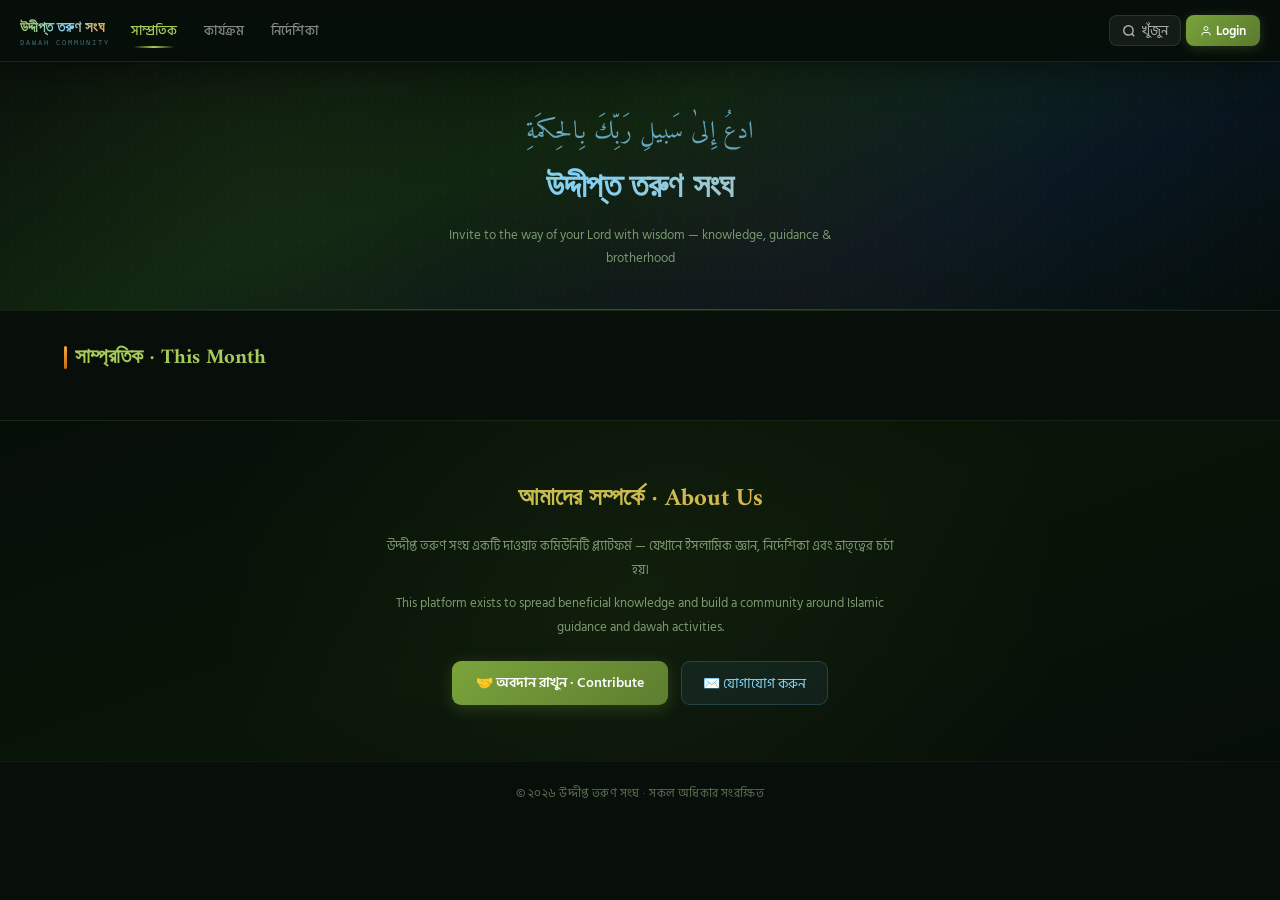
==== index.html @ c2a98230 "Add files via upload" ====
<!DOCTYPE html>
<html lang="bn">
<head>
<meta charset="UTF-8"/>
<meta name="viewport" content="width=device-width, initial-scale=1.0"/>
<title>উদ্দীপ্ত তরুণ সংঘ</title>
<link rel="icon" type="image/jpeg" href="https://i.ibb.co.com/wFHMC4Km/logo.jpg"/>
<link href="https://fonts.googleapis.com/css2?family=Amiri:ital,wght@0,400;0,700;1,400&family=Hind+Siliguri:wght@300;400;500;600&family=IBM+Plex+Mono:wght@400;500&display=swap" rel="stylesheet"/>
<script type="module">
import { initializeApp } from "https://www.gstatic.com/firebasejs/10.12.0/firebase-app.js";
import { getAuth, signInWithPopup, GoogleAuthProvider, signOut, onAuthStateChanged }
  from "https://www.gstatic.com/firebasejs/10.12.0/firebase-auth.js";
import { getFirestore, collection, doc, addDoc, setDoc, getDoc, getDocs, updateDoc,
  deleteDoc, query, orderBy, where, onSnapshot, arrayUnion, arrayRemove,
  serverTimestamp, increment, Timestamp }
  from "https://www.gstatic.com/firebasejs/10.12.0/firebase-firestore.js";


const firebaseConfig = {
  apiKey: "AIzaSyBnCgL4iEgeJrAT2Fla9JaZ3EnOe5JJoPg",
  authDomain: "uddipto-4d584.firebaseapp.com",
  projectId: "uddipto-4d584",
  storageBucket: "uddipto-4d584.firebasestorage.app",
  messagingSenderId: "512907631953",
  appId: "1:512907631953:web:3478da28a734fcea680770"
};

const app = initializeApp(firebaseConfig);
const auth = getAuth(app);
const db = getFirestore(app);
const gp = new GoogleAuthProvider();

let currentUser = null, currentRole = 'user', currentPage = 'recent';
let unsubPosts = null, allMembers = [], allTags = [];
let searchQuery = '', searchTag = '', searchMonth = '';
let _tagsLoaded = false, _membersLoaded = false;
let _unsubCmList = null, _unsubCbList = null;
const _liking = new Set(), _saving = new Set();

function debounce(fn, ms) {
  let t; return (...args) => { clearTimeout(t); t = setTimeout(() => fn(...args), ms); };
}

// ── AUTH ──
window.loginWithGoogle = async () => {
  try { await signInWithPopup(auth, gp); }
  catch(e) { toast('Login failed: ' + e.message, 'error'); }
};
window.logout = async () => { await signOut(auth); toast('লগআউট হয়েছে'); closeAllModals(); };

onAuthStateChanged(auth, async user => {
  currentUser = user;
  if (user) {
    const snap = await getDoc(doc(db,'users',user.uid));
    if (!snap.exists()) {
      await setDoc(doc(db,'users',user.uid), { uid:user.uid, name:user.displayName,
        email:user.email, photo:user.photoURL, role:'user', createdAt:serverTimestamp(), savedPosts:[] });
      currentRole = 'user';
    } else currentRole = snap.data().role || 'user';
    document.getElementById('loginBtn').style.display = 'none';
    const pa = document.getElementById('profileArea');
    pa.style.display = 'flex';
    pa.querySelector('.pa-img').src = user.photoURL||'';
    pa.querySelector('.pa-name').textContent = user.displayName?.split(' ')[0]||'';
  } else {
    currentRole = 'user';
    _tagsLoaded = false; _membersLoaded = false; _srchLoaded = false;
    document.getElementById('loginBtn').style.display = 'flex';
    document.getElementById('profileArea').style.display = 'none';
  }
  updatePostBtn(); loadPosts(currentPage);
});

function updatePostBtn() {
  const b = document.getElementById('newPostBtn');
  if (b) b.style.display = canPost() ? 'flex' : 'none';
}
function isBlocked()       { return currentRole === 'blocked'; }
function canPost()         { return ['maintainer','admin','worker'].includes(currentRole); }
function canComment()      { return currentUser && !isBlocked(); }
function canLikePost()     { return currentUser && !isBlocked(); }
function canPinComment()   { return ['maintainer','admin'].includes(currentRole); }
function canDeleteComment(c) {
  if (!currentUser || isBlocked()) return false;
  if (['maintainer','admin'].includes(currentRole)) return true;
  // worker and user can delete their own comments
  return (currentRole === 'worker' || currentRole === 'user') && c.authorId === currentUser.uid;
}
function canReportComment(){ return !!currentUser; } // all roles including blocked
// post delete: maintainer+admin full, worker own-only only, user ❌
function canDelete(p)      { return currentUser && (currentRole==='maintainer'||currentRole==='admin'||(currentRole==='worker'&&p.authorId===currentUser.uid)); }

// ── CLOSE FLOATING COMMENT BOX (must be window-scoped so inline onclick can reach it) ──
window.closeCbBox = () => {
  if (_unsubCbList) { _unsubCbList(); _unsubCbList = null; }
  document.getElementById('commentBox').style.display = 'none';
};

// ── SHARED COMMENT RENDERER ──
// context: 'cb' (floating box) | 'cm' (modal)
function renderCommentItem(c, cid, pid, context) {
  const setReplyFn = context === 'cb' ? 'cbSetReply' : 'cmSetReply';
  const pinnedBadge = c.pinned ? `<span class="cm-pin-badge">📌</span>` : '';
  const replyRef   = c.replyTo ? `<span class="reply-ref">↩ ${esc(c.replyTo)}</span>` : '';
  const acts = [];
  if (canComment())      acts.push(`<button class="cm-act reply-btn" title="রিপ্লাই" onclick="${setReplyFn}('${esc(c.authorName||'')}')">↩</button>`);
  if (canPinComment())   acts.push(`<button class="cm-act cm-pin ${c.pinned?'cm-pinned':''}" title="${c.pinned?'আনপিন':'পিন'}" onclick="togglePinComment('${pid}','${cid}',${!!c.pinned})">📌</button>`);
  if (canDeleteComment(c)) acts.push(`<button class="cm-act cm-del" title="মুছুন" onclick="deleteComment('${pid}','${cid}')">🗑</button>`);
  if (canReportComment()) acts.push(`<button class="cm-act cm-rep" title="রিপোর্ট" onclick="reportComment('${pid}','${cid}')">⚑</button>`);
  return `<div class="cmi${c.pinned?' cmi-pinned':''}" id="cmi-${cid}">
    <img src="${esc(c.authorPhoto||'')}" onerror="this.style.display='none'"/>
    <div style="width:100%">
      <div class="cmi-top">
        <span>${pinnedBadge}<strong>${esc(c.authorName||'')}</strong><span class="cmt"> ${tAgo(c.createdAt)}</span></span>
        <div class="cmi-acts">${acts.join('')}</div>
      </div>
      ${replyRef}<p>${esc(c.text||'')}</p>
    </div></div>`;
}

// Sort pinned comments to top, preserve time order within each group
function sortComments(docs) {
  const pinned = docs.filter(d => d.data().pinned);
  const rest   = docs.filter(d => !d.data().pinned);
  return [...pinned, ...rest];
}

// ── TAGS ──
async function loadTags(force = false) {
  if (_tagsLoaded && !force) return;
  const snap = await getDocs(collection(db,'tags'));
  allTags = snap.docs.map(d => d.data().name).filter(Boolean);
  _tagsLoaded = true;
}
async function saveTag(name) {
  const clean = name.trim().toLowerCase().replace(/\s+/g,'-');
  if (!clean || allTags.includes(clean)) return clean;
  await setDoc(doc(db,'tags',clean), { name:clean, createdBy:currentUser.uid, createdAt:serverTimestamp() });
  allTags.push(clean);
  return clean;
}

// ── LOAD POSTS ──
window.loadPosts = (page = currentPage) => {
  currentPage = page;
  document.querySelectorAll('.nav-tab').forEach(t => t.classList.toggle('active', t.dataset.page === page));
  const titleMap = { recent:'সাম্প্রতিক · This Month', blog:'কার্যক্রম · Activities', guideline:'নির্দেশিকা · Guidelines' };
  const st = document.getElementById('sectionTitle');
  if (st) st.textContent = titleMap[page]||'Posts';

  const grid = document.getElementById('postsGrid');
  grid.innerHTML = Array(6).fill('<div class="shimmer"></div>').join('');
  if (unsubPosts) unsubPosts();
  unsubPosts = onSnapshot(query(collection(db,'posts'), orderBy('createdAt','desc')), snap => {
    let posts = snap.docs.map(d => ({id:d.id,...d.data()}));
    const now = new Date();
    if (page==='recent') {
      posts = posts.filter(p => {
        if (!p.createdAt) return false;
        const d = p.createdAt.toDate ? p.createdAt.toDate() : new Date(p.createdAt);
        return d.getMonth()===now.getMonth() && d.getFullYear()===now.getFullYear();
      });
    } else {
      posts = posts.filter(p => p.type === page);
    }
    // Search filters
    if (searchQuery) posts = posts.filter(p => (p.title||'').toLowerCase().includes(searchQuery)||(p.body||'').toLowerCase().includes(searchQuery)||(p.authorName||'').toLowerCase().includes(searchQuery));
    if (searchTag) posts = posts.filter(p => (p.tags||[]).includes(searchTag));
    if (searchMonth) posts = posts.filter(p => {
      if (!p.createdAt) return false;
      const d = p.createdAt.toDate ? p.createdAt.toDate() : new Date(p.createdAt);
      return `${d.getFullYear()}-${String(d.getMonth()+1).padStart(2,'0')}` === searchMonth;
    });
    renderPosts(posts);
  });
};

function tAgo(ts) {
  if (!ts) return '';
  const d = ts.toDate?ts.toDate():new Date(ts), s=(Date.now()-d)/1000;
  if(s<60) return 'এইমাত্র';
  if(s<3600) return Math.floor(s/60)+'m আগে';
  if(s<86400) return Math.floor(s/3600)+'h আগে';
  return d.toLocaleDateString('bn-BD',{day:'numeric',month:'short'});
}

function esc(s){return String(s).replace(/&/g,'&amp;').replace(/</g,'&lt;').replace(/>/g,'&gt;').replace(/"/g,'&quot;').replace(/'/g,'&#39;');}

function renderPosts(posts) {
  const grid = document.getElementById('postsGrid');
  if (!posts.length) {
    grid.innerHTML = `<div class="empty"><div style="font-size:2rem;margin-bottom:.5rem">☽</div><p>কোনো পোস্ট নেই।</p></div>`;
    return;
  }
  grid.innerHTML = posts.map(cardHtml).join('');
}

function cardHtml(p) {
  const liked = currentUser&&(p.likes||[]).includes(currentUser.uid);
  const saved = currentUser&&(p.savedBy||[]).includes(currentUser.uid);
  const allImgs = [p.imageUrl,...(p.images||[])].filter(Boolean);
  const hasText = !!(p.body||'').trim();
  const hasImgs = allImgs.length > 0;
  const tagsHtml = (p.tags||[]).map(t=>`<span class="post-tag" onclick="event.stopPropagation();filterByTag('${esc(t)}')">#${esc(t)}</span>`).join('');

  // Image layout: 1=full, 2=big+small, 3+=big+small+blur/count
  let imgBlock = '';
  if (hasImgs) {
    if (allImgs.length === 1) {
      imgBlock = `<div class="card-img-wrap ci-single" onclick="openPost('${p.id}')">
        <div class="ci-full" style="background-image:url('${esc(allImgs[0])}')"></div>
      </div>`;
    } else if (allImgs.length === 2) {
      // Two images: big left + full-height right — no fake blurred 3rd panel
      imgBlock = `<div class="card-img-wrap ci-equal" onclick="openPost('${p.id}')">
        <div class="ci-main" style="background-image:url('${esc(allImgs[0])}')"></div>
        <div class="ci-main" style="background-image:url('${esc(allImgs[1])}')"></div>
      </div>`;
    } else {
      // 3+ images: big left + top-right + bottom-right (with count if >3)
      const extra = allImgs.length - 3;
      const ci_s2_overlay = extra > 0 ? `<div class="ci-overlay">+${extra}</div>` : '';
      imgBlock = `<div class="card-img-wrap" onclick="openPost('${p.id}')">
        <div class="ci-main" style="background-image:url('${esc(allImgs[0])}')"></div>
        <div class="ci-side">
          <div class="ci-s1" style="background-image:url('${esc(allImgs[1])}')"></div>
          <div class="ci-s2" style="background-image:url('${esc(allImgs[2])}')">
            ${ci_s2_overlay}
          </div>
        </div>
      </div>`;
    }
  }

  const typeLabel = {blog:'কার্যক্রম',guideline:'নির্দেশিকা'}[p.type]||'কার্যক্রম';

  return `<div class="card" onclick="openPost('${p.id}')">
    <div class="card-inner">
      <div class="card-meta-row">
        <div class="card-author-row">
          <img src="${esc(p.authorPhoto||'')}" class="card-av" onerror="this.style.display='none'"/>
          <span class="card-author">${esc(p.authorName||'')}</span>
        </div>
        <span class="card-type-badge ct-${p.type||'blog'}">${typeLabel}</span>
      </div>
      <h3 class="card-title">${esc(p.title||'')}</h3>
      ${hasText?`<p class="card-excerpt">${esc((p.body||'').slice(0,120))}${(p.body||'').length>120?'…':''}</p>`:''}
      ${tagsHtml?`<div class="card-tags">${tagsHtml}</div>`:''}
    </div>
    ${imgBlock}
    <div class="card-footer-row">
      <span class="card-date">📅 ${tAgo(p.createdAt)}</span>
      <span class="card-readtime">👁 ${p.viewCount||0}</span>
    </div>
    <div class="cact" onclick="event.stopPropagation()">
      <button class="ca ${liked?'cal':''}" onclick="toggleLike('${p.id}',this)">
        <svg width="13" height="13" viewBox="0 0 24 24" fill="${liked?'currentColor':'none'}" stroke="currentColor" stroke-width="2"><path d="M14 9V5a3 3 0 0 0-3-3l-4 9v11h11.28a2 2 0 0 0 2-1.7l1.38-9a2 2 0 0 0-2-2.3H14z"/><path d="M7 22H4a2 2 0 0 1-2-2v-7a2 2 0 0 1 2-2h3"/></svg>
        ${p.likeCount?`<span>${p.likeCount}</span>`:''}
      </button>
      <button class="ca" onclick="openComments('${p.id}')">
        <svg width="13" height="13" viewBox="0 0 24 24" fill="none" stroke="currentColor" stroke-width="2"><path d="M21 15a2 2 0 0 1-2 2H7l-4 4V5a2 2 0 0 1 2-2h14a2 2 0 0 1 2 2z"/></svg>
        ${p.commentCount?`<span>${p.commentCount}</span>`:''}
      </button>
      <button class="ca ${saved?'cas':''}" onclick="toggleSave('${p.id}',this)">
        <svg width="13" height="13" viewBox="0 0 24 24" fill="${saved?'currentColor':'none'}" stroke="currentColor" stroke-width="2"><path d="M19 21l-7-5-7 5V5a2 2 0 0 1 2-2h10a2 2 0 0 1 2 2z"/></svg>
      </button>
      ${canDelete(p)?`<button class="ca ca-del" onclick="deletePost('${p.id}')">✕</button>`:''}
    </div>
  </div>`;
}

// ── OPEN POST (full view) ──
window.openPost = async (id) => {
  // Always re-fetch current user's role to ensure it's up to date
  if (currentUser) {
    const uSnap = await getDoc(doc(db,'users',currentUser.uid));
    if (uSnap.exists()) currentRole = uSnap.data().role || 'user';
  }
  const snap = await getDoc(doc(db,'posts',id));
  if (!snap.exists()) return;
  const p = {id,...snap.data()};
  // Deduplicate views: track seen posts in localStorage (persists across sessions)
  const viewKey = 'viewed_' + id;
  const alreadySeen = localStorage.getItem(viewKey);
  if (!alreadySeen) {
    await updateDoc(doc(db,'posts',id),{viewCount:increment(1)});
    localStorage.setItem(viewKey, '1');
  }
  const liked = currentUser&&(p.likes||[]).includes(currentUser.uid);
  const saved = currentUser&&(p.savedBy||[]).includes(currentUser.uid);
  const allImgs = [p.imageUrl,...(p.images||[])].filter(Boolean);
  const typeLabel = {blog:'কার্যক্রম',guideline:'নির্দেশিকা'}[p.type]||'কার্যক্রম';
  const tagsHtml = (p.tags||[]).map(t=>`<span class="post-tag" onclick="filterByTag('${esc(t)}')">#${esc(t)}</span>`).join('');

  // Store images globally so lightbox onclick can use index only (avoids JSON-in-HTML-attr issue)
  window._postImgs = allImgs;
  let imgHtml = '';
  if (allImgs.length===1) {
    imgHtml = `<div class="pm-img-single" onclick="openLightbox(0)" style="background-image:url('${esc(allImgs[0])}')"><div class="pm-img-hover"><svg width="18" height="18" viewBox="0 0 24 24" fill="none" stroke="white" stroke-width="2"><path d="M15 3h6v6M9 21H3v-6M21 3l-7 7M3 21l7-7"/></svg></div></div>`;
  } else if (allImgs.length>1) {
    imgHtml = `<div class="pm-gallery">${allImgs.map((u,i)=>`<div class="pm-gimg" style="background-image:url('${esc(u)}')" onclick="openLightbox(${i})"><div class="pm-gimg-hover"><svg width="16" height="16" viewBox="0 0 24 24" fill="none" stroke="white" stroke-width="2"><path d="M15 3h6v6M9 21H3v-6M21 3l-7 7M3 21l7-7"/></svg></div></div>`).join('')}</div>`;
  }

  document.getElementById('postModal').innerHTML = `
    <div class="mo" onclick="closeModal('postModal')"></div>
    <div class="mb pmb">
      <button class="mcl" onclick="closeModal('postModal')">✕</button>
      <div class="pm-bd">
        <div class="pm-meta">
          <span class="card-type-badge ct-${p.type||'blog'}">${typeLabel}</span>
          <span>${tAgo(p.createdAt)}</span><span>👁 ${p.viewCount||0}</span>
        </div>
        <h2 class="pm-title">${esc(p.title||'')}</h2>
        <div class="pm-auth">
          <img src="${esc(p.authorPhoto||'')}" onerror="this.style.display='none'"/>
          <span>${esc(p.authorName||'')}</span>
          <span class="pm-rb">${p.authorRole||'user'}</span>
        </div>
        ${p.body?`<div class="pm-txt">${esc(p.body).replace(/\n/g,'<br/>')}</div>`:''}
        ${tagsHtml?`<div class="card-tags" style="margin-top:.75rem">${tagsHtml}</div>`:''}
        ${imgHtml}
        <div class="pm-acts">
          <button class="pill ${liked?'pla':''}" onclick="toggleLike('${id}',this)"><svg width="13" height="13" viewBox="0 0 24 24" fill="${liked?'currentColor':'none'}" stroke="currentColor" stroke-width="2" style="vertical-align:middle;margin-right:3px"><path d="M14 9V5a3 3 0 0 0-3-3l-4 9v11h11.28a2 2 0 0 0 2-1.7l1.38-9a2 2 0 0 0-2-2.3H14z"/><path d="M7 22H4a2 2 0 0 1-2-2v-7a2 2 0 0 1 2-2h3"/></svg> Like ${p.likeCount||0}</button>
          <button class="pill ${saved?'psa':''}" onclick="toggleSave('${id}',this)">⊿ Save</button>
        </div>
        <div class="cmw">
          <h4>মন্তব্য · Comments</h4>
          <div id="cmList"></div>
          ${currentUser
            ?`<div class="cmf"><img src="${esc(currentUser.photoURL||'')}" onerror="this.style.display='none'"/>
               <input id="cmIn" placeholder="মন্তব্য লিখুন…" onkeydown="if(event.key==='Enter')postComment('${id}')"/>
               <button onclick="postComment('${id}')">Post</button></div>`
            :'<p class="cmt-h">মন্তব্য করতে লগইন করুন</p>'}
        </div>
      </div>
    </div>`;
  document.getElementById('postModal').style.display = 'flex';
  loadComments(id);
};

// ── FLOATING COMMENT BOX ──
window.openComments = async (id) => {
  // Always re-fetch current user's role to ensure it's up to date
  if (currentUser) {
    const uSnap = await getDoc(doc(db,'users',currentUser.uid));
    if (uSnap.exists()) currentRole = uSnap.data().role || 'user';
  }
  const snap = await getDoc(doc(db,'posts',id));
  if (!snap.exists()) return;
  const p = snap.data();
  const box = document.getElementById('commentBox');
  const formHtml = canComment()
    ? `<div class="cb-form">
         <img src="${esc(currentUser.photoURL||'')}" onerror="this.style.display='none'"/>
         <input id="cbInput" placeholder="মন্তব্য লিখুন…" onkeydown="if(event.key==='Enter')cbPostComment('${id}')"/>
         <button onclick="cbPostComment('${id}')">→</button>
       </div>`
    : currentUser
      ? '<p class="cmt-h cmt-blocked">🚫 আপনি ব্লক আছেন</p>'
      : '<p class="cmt-h">মন্তব্য করতে লগইন করুন</p>';
  box.innerHTML = `
    <div class="cb-header">
      <span>💬 ${esc(p.title||'Comments')}</span>
      <button class="cb-close-btn" onclick="closeCbBox()" title="বন্ধ করুন">✕</button>
    </div>
    <div class="cb-list" id="cbList"></div>
    ${formHtml}`;
  box.style.display = 'flex';
  if (_unsubCbList) { _unsubCbList(); _unsubCbList = null; }
  _unsubCbList = onSnapshot(query(collection(db,'posts',id,'comments'), orderBy('createdAt','asc')), snap => {
    const list = document.getElementById('cbList');
    if (!list) return;
    if (snap.empty) { list.innerHTML = '<p class="cmt-h">কোনো মন্তব্য নেই</p>'; return; }
    list.innerHTML = sortComments(snap.docs).map(d => renderCommentItem(d.data(), d.id, id, 'cb')).join('');
    list.scrollTop = list.scrollHeight;
  });
};

let _cbReplyTo = '';
window.cbSetReply = (name) => {
  _cbReplyTo = name;
  const inp = document.getElementById('cbInput');
  if (inp) { inp.placeholder = 'রিপ্লাই লিখুন…'; inp.focus(); }
  const form = document.querySelector('.cb-form');
  if (form) {
    let chip = form.querySelector('.reply-chip');
    if (!chip) { chip = document.createElement('div'); chip.className='reply-chip'; form.parentNode.insertBefore(chip, form); }
    chip.innerHTML = `<span>↩ <strong>${name}</strong> কে রিপ্লাই</span><button onclick="cbCancelReply()">✕</button>`;
  }
};
window.cbCancelReply = () => {
  _cbReplyTo = '';
  const chip = document.querySelector('.cb-form')?.previousElementSibling;
  if (chip?.classList.contains('reply-chip')) chip.remove();
  const inp = document.getElementById('cbInput');
  if (inp) { inp.placeholder = 'মন্তব্য লিখুন…'; inp.value = ''; inp.focus(); }
};
window.cbPostComment = async (pid) => {
  if (!canComment()) { toast('আপনি ব্লক আছেন','error'); return; }
  const inp = document.getElementById('cbInput');
  const txt = inp?.value?.trim(); if (!txt) return;
  const replyTo = _cbReplyTo; cbCancelReply();
  inp.disabled = true;
  try {
    await addDoc(collection(db,'posts',pid,'comments'), { text:txt, authorId:currentUser.uid,
      authorName:currentUser.displayName, authorPhoto:currentUser.photoURL,
      replyTo: replyTo||null, createdAt:serverTimestamp() });
    await updateDoc(doc(db,'posts',pid), { commentCount:increment(1) });
  } catch(e) {
    toast('মন্তব্য পাঠানো যায়নি','error');
    if (inp) inp.value = txt;
  } finally {
    if (inp) inp.disabled = false;
  }
};

// ── COMMENT ACTIONS ──
window.togglePinComment = async (pid, cid, isPinned) => {
  if (!canPinComment()) return;
  try {
    await updateDoc(doc(db,'posts',pid,'comments',cid), { pinned: !isPinned });
    toast(isPinned ? 'পিন সরানো হয়েছে' : '📌 পিন করা হয়েছে');
  } catch(e) { toast('পিন করা যায়নি','error'); }
};

window.deleteComment = async (pid, cid) => {
  if (!currentUser) return;
  if (!confirm('এই মন্তব্য মুছে দেবেন?')) return;
  try {
    await deleteDoc(doc(db,'posts',pid,'comments',cid));
    await updateDoc(doc(db,'posts',pid), { commentCount: increment(-1) });
    toast('মন্তব্য মুছে গেছে');
  } catch(e) { toast('মুছতে পারা যায়নি','error'); }
};

window.reportComment = async (pid, cid) => {
  if (!currentUser) { toast('লগইন করুন','error'); return; }
  if (!confirm('এই মন্তব্যটি রিপোর্ট করবেন?')) return;
  try {
    await addDoc(collection(db,'reports'), {
      type: 'comment', pid, cid,
      reportedBy: currentUser.uid,
      reportedAt: serverTimestamp()
    });
    toast('রিপোর্ট পাঠানো হয়েছে ✓');
  } catch(e) { toast('রিপোর্ট করা যায়নি','error'); }
};

window.loadComments = pid => {
  const list = document.getElementById('cmList'); if (!list) return;
  if (_unsubCmList) { _unsubCmList(); _unsubCmList = null; }
  _unsubCmList = onSnapshot(query(collection(db,'posts',pid,'comments'), orderBy('createdAt','asc')), snap => {
    if (!document.getElementById('cmList')) return;
    if (snap.empty) { list.innerHTML = '<p class="cmt-h">কোনো মন্তব্য নেই</p>'; return; }
    list.innerHTML = sortComments(snap.docs).map(d => renderCommentItem(d.data(), d.id, pid, 'cm')).join('');
  });
};

let _cmReplyTo = '';
window.cmSetReply = (name) => {
  _cmReplyTo = name;
  const inp = document.getElementById('cmIn');
  if (inp) { inp.placeholder = 'রিপ্লাই লিখুন…'; inp.focus(); }
  const form = document.querySelector('.cmf');
  if (form) {
    let chip = form.querySelector('.reply-chip');
    if (!chip) { chip = document.createElement('div'); chip.className='reply-chip'; form.parentNode.insertBefore(chip, form); }
    chip.innerHTML = `<span>↩ <strong>${name}</strong> কে রিপ্লাই</span><button onclick="cmCancelReply()">✕</button>`;
  }
};
window.cmCancelReply = () => {
  _cmReplyTo = '';
  const form = document.querySelector('.cmf');
  const chip = form?.previousElementSibling;
  if (chip?.classList.contains('reply-chip')) chip.remove();
  const inp = document.getElementById('cmIn');
  if (inp) { inp.placeholder = 'মন্তব্য লিখুন…'; inp.value = ''; inp.focus(); }
};
window.postComment = async pid => {
  if (!canComment()) { toast(currentUser ? 'আপনি ব্লক আছেন' : 'লগইন করুন','error'); return; }
  const inp = document.getElementById('cmIn');
  const txt = inp?.value?.trim(); if (!txt) return;
  const replyTo = _cmReplyTo; cmCancelReply();
  inp.disabled = true;
  try {
    await addDoc(collection(db,'posts',pid,'comments'), { text:txt, authorId:currentUser.uid,
      authorName:currentUser.displayName, authorPhoto:currentUser.photoURL,
      replyTo: replyTo||null, createdAt:serverTimestamp() });
    await updateDoc(doc(db,'posts',pid), { commentCount:increment(1) });
  } catch(e) {
    toast('মন্তব্য পাঠানো যায়নি','error');
    if (inp) inp.value = txt;
  } finally {
    if (inp) inp.disabled = false;
  }
};

// ── LIKES & SAVES ──
window.toggleLike = async (id, btn) => {
  if (!currentUser) { toast('লাইক দিতে লগইন করুন','error'); return; }
  if (isBlocked()) { toast('আপনি ব্লক আছেন','error'); return; }
  if (_liking.has(id)) return;
  _liking.add(id);
  const wasLiked = btn?.classList.contains('cal') || btn?.classList.contains('pla');
  btn?.classList.toggle('cal', !wasLiked);
  btn?.classList.toggle('pla', !wasLiked);
  try {
    await updateDoc(doc(db,'posts',id), {
      likes: wasLiked ? arrayRemove(currentUser.uid) : arrayUnion(currentUser.uid),
      likeCount: increment(wasLiked ? -1 : 1)
    });
  } catch(e) {
    btn?.classList.toggle('cal', wasLiked);
    btn?.classList.toggle('pla', wasLiked);
    toast('ত্রুটি হয়েছে','error');
  } finally {
    _liking.delete(id);
  }
};
window.toggleSave = async (id, btn) => {
  if (!currentUser) { toast('সেভ করতে লগইন করুন','error'); return; }
  if (_saving.has(id)) return;
  _saving.add(id);
  const wasSaved = btn?.classList.contains('cas') || btn?.classList.contains('psa');
  btn?.classList.toggle('cas', !wasSaved);
  btn?.classList.toggle('psa', !wasSaved);
  try {
    const pr = doc(db,'posts',id), ur = doc(db,'users',currentUser.uid);
    await updateDoc(pr, { savedBy: wasSaved ? arrayRemove(currentUser.uid) : arrayUnion(currentUser.uid) });
    await updateDoc(ur, { savedPosts: wasSaved ? arrayRemove(id) : arrayUnion(id) });
    toast(wasSaved ? 'সেভ সরানো হয়েছে' : 'সেভ হয়েছে! ✓');
  } catch(e) {
    btn?.classList.toggle('cas', wasSaved);
    btn?.classList.toggle('psa', wasSaved);
    toast('ত্রুটি হয়েছে','error');
  } finally {
    _saving.delete(id);
  }
};
window.deletePost = async id => {
  if (!currentUser) { toast('লগইন করুন','error'); return; }
  // Fetch post to verify ownership for workers
  const pSnap = await getDoc(doc(db,'posts',id));
  if (!pSnap.exists()) { toast('পোস্ট পাওয়া যায়নি','error'); return; }
  const pData = pSnap.data();
  if (!canDelete({...pData, id})) { toast('আপনার অনুমতি নেই','error'); return; }
  if (!confirm('এই পোস্ট মুছে দেবেন?')) return;
  try {
    const cmSnap = await getDocs(collection(db,'posts',id,'comments'));
    await Promise.all(cmSnap.docs.map(d => deleteDoc(d.ref)));
    await deleteDoc(doc(db,'posts',id));
    toast('পোস্ট মুছে গেছে');
  } catch(e) { toast('মুছতে পারা যায়নি','error'); }
};

// ── SEARCH ──
window.filterByTag = tag => { openSearch(); setTimeout(()=>{ document.getElementById('srchTagSel').value=tag; runSearch(); },100); };

let _srchType = '', _srchAllPosts = [], _srchLoaded = false;
window.openSearch = async () => {
  document.getElementById('searchModal').style.display = 'flex';
  setTimeout(()=>document.getElementById('srchMain').focus(),50);
  if (!_srchLoaded) {
    // Load ALL posts once for fast local search
    const snap = await getDocs(query(collection(db,'posts'), orderBy('createdAt','desc')));
    _srchAllPosts = snap.docs.map(d=>({id:d.id,...d.data()}));
    _srchLoaded = true;
    // Populate tag select
    await loadTags();
    const sel = document.getElementById('srchTagSel');
    allTags.forEach(t=>{ const o=document.createElement('option'); o.value=t; o.textContent='#'+t; sel.appendChild(o); });
  }
  runSearch();
};
window.closeSearch = () => {
  document.getElementById('searchModal').style.display='none';
};
window.setSrchType = (btn, val) => {
  _srchType = val;
  document.querySelectorAll('#typeFilters .srch-pill').forEach(b=>b.classList.remove('active'));
  btn.classList.add('active');
  runSearch();
};
window.clearSearch = () => {
  document.getElementById('srchMain').value='';
  document.getElementById('srchClrBtn').style.display='none';
  runSearch();
};

// ── PHONETIC / BANGLISH SEARCH ENGINE ──
// Converts Banglish (Bengali typed in English) to Unicode Bengali for search
const _phoneticMap = [
  // Digraphs first (longest match priority)
  ['ksh','ক্ষ'],['kkh','ক্ষ'],
  ['sht','ষ্ট'],['shth','ষ্ঠ'],
  ['ngg','ঙ্গ'],['ngh','ঙ'],
  ['rri','ঋ'],['rr','ড়'],
  ['shh','শ'],['sh','শ'],['Sh','ষ'],
  ['kh','খ'],['gh','ঘ'],['ch','চ'],['jh','ঝ'],
  ['Th','ঠ'],['Dh','ঢ'],['th','থ'],['dh','ধ'],
  ['ph','ফ'],['bh','ভ'],['ng','ং'],
  ['oo','উ'],['ee','ই'],['aa','আ'],['ii','ই'],
  ['ou','ঔ'],['oi','ঐ'],
  ['kk','ক্ক'],['tt','ত্ত'],['pp','প্প'],['ll','ল্ল'],['mm','ম্ম'],['nn','ন্ন'],['ss','স্স'],
  // Singles
  ['k','ক'],['K','ক'],
  ['g','গ'],['G','গ'],
  ['j','জ'],['J','জ'],['z','জ'],
  ['T','ট'],['D','ড'],
  ['t','ত'],['d','দ'],
  ['n','ন'],['N','ন'],
  ['p','প'],['b','ব'],
  ['m','ম'],['r','র'],
  ['l','ল'],
  ['s','স'],['S','স'],
  ['h','হ'],
  ['y','য'],['w','ওয়'],
  ['f','ফ'],['v','ভ'],['q','ক'],
  ['x','ক্স'],
  ['a','া'],['i','ি'],['u','ু'],
  ['e','ে'],['o','ো'],
  ['A','আ'],['E','এ'],['O','ও'],['I','ই'],['U','উ'],
];

// Common whole-word dictionary (Banglish word → Bengali word)
const _phoneticDict = {
  'ami':'আমি','amar':'আমার','amra':'আমরা','tumi':'তুমি','tomar':'তোমার',
  'se':'সে','tar':'তার','ta':'তা','ei':'এই','oi':'ওই','je':'যে',
  'ki':'কি','ke':'কে','keno':'কেন','kothay':'কোথায়','kothai':'কোথায়',
  'ache':'আছে','chilo':'ছিল','hobe':'হবে','hoi':'হই','holo':'হলো',
  'nam':'নাম','naam':'নাম','bhai':'ভাই','bon':'বোন','baba':'বাবা','ma':'মা',
  'din':'দিন','rat':'রাত','shomoy':'সময়','somoy':'সময়',
  'valo':'ভালো','bhalo':'ভালো','khub':'খুব','onek':'অনেক','aro':'আরো',
  'kintu':'কিন্তু','tahole':'তাহলে','jodi':'যদি','ar':'আর','ebong':'এবং',
  'islam':'ইসলাম','quran':'কুরআন','kuran':'কুরআন','hadith':'হাদিস',
  'salah':'সালাহ','salat':'সালাত','namaz':'নামাজ','namaaz':'নামাজ',
  'dawah':'দাওয়াহ','dawa':'দাওয়া','deen':'দ্বীন','din':'দ্বীন',
  'ramadan':'রমাদান','romadan':'রমাদান','eid':'ঈদ',
  'iftar':'ইফতার','sehri':'সেহরি','suhur':'সুহুর',
  'masjid':'মসজিদ','mosque':'মসজিদ',
  'alhamdulillah':'আলহামদুলিল্লাহ','inshallah':'ইনশাআল্লাহ',
  'subhanallah':'সুবহানআল্লাহ','mashallah':'মাশাআল্লাহ',
  'bangladesh':'বাংলাদেশ','dhaka':'ঢাকা','bangla':'বাংলা',
  'shikkha':'শিক্ষা','shiksha':'শিক্ষা','biggyan':'বিজ্ঞান',
  'manush':'মানুষ','manob':'মানব','jibon':'জীবন','jiban':'জীবন',
  'shamai':'সমাজ','somaj':'সমাজ','desh':'দেশ',
  'nari':'নারী','purush':'পুরুষ','shishu':'শিশু','tarun':'তরুণ','torun':'তরুণ',
  'uddiptta':'উদ্দীপ্ত','uddippt':'উদ্দীপ্ত','uddipat':'উদ্দীপ্ত',
  'sangha':'সংঘ','shongho':'সংঘ','community':'কমিউনিটি',
  'karjokom':'কার্যক্রম','karjokrom':'কার্যক্রম','activities':'কার্যক্রম',
  'nirdeshika':'নির্দেশিকা','guidelines':'নির্দেশিকা',
  'shampratik':'সাম্প্রতিক','recent':'সাম্প্রতিক',
  'blog':'ব্লগ','post':'পোস্ট',
  'oikotan':'ঐক্যতান','brotherhood':'ভ্রাতৃত্ব',
};

function phoneticToBengali(text) {
  // First try whole-word dictionary lookup on each word
  const words = text.toLowerCase().split(/\s+/);
  const translatedWords = words.map(word => {
    const clean = word.replace(/[^a-zA-Z]/g,'');
    return _phoneticDict[clean] || _phoneticDict[clean.toLowerCase()] || null;
  });
  const dictResult = translatedWords.every(Boolean) ? translatedWords.join(' ') : null;

  // Also do character-level transliteration
  let result = text;
  let out = '';
  let i = 0;
  while (i < result.length) {
    let matched = false;
    for (const [rom, ben] of _phoneticMap) {
      if (result.slice(i, i + rom.length) === rom) {
        out += ben;
        i += rom.length;
        matched = true;
        break;
      }
    }
    if (!matched) { out += result[i]; i++; }
  }

  return { dict: dictResult, char: out };
}

function isAscii(str) {
  return /^[\x00-\x7F]+$/.test(str);
}

function matchesQuery(p, q) {
  const fields = [
    (p.title||'').toLowerCase(),
    (p.body||'').toLowerCase(),
    (p.authorName||'').toLowerCase(),
    ...(p.tags||[]).map(t=>t.toLowerCase()),
  ];
  // Direct match
  if (fields.some(f => f.includes(q))) return true;
  // If query is ASCII (Banglish), try phonetic conversion
  if (isAscii(q)) {
    const words = q.split(/\s+/);
    for (const w of words) {
      if (!w) continue;
      const wl = w.toLowerCase();
      // 1. Exact dictionary match
      const exactBn = _phoneticDict[wl];
      if (exactBn && fields.some(f => f.includes(exactBn))) return true;
      // 2. Prefix match — "ift" matches "iftar" → ইফতার
      const prefixMatches = Object.entries(_phoneticDict)
        .filter(([key]) => key.startsWith(wl))
        .map(([, val]) => val);
      for (const bn of prefixMatches) {
        if (fields.some(f => f.includes(bn))) return true;
      }
      // 3. Substring match in dict keys — "tar" matches "iftar"
      const subMatches = Object.entries(_phoneticDict)
        .filter(([key]) => key.includes(wl) && key !== wl)
        .map(([, val]) => val);
      for (const bn of subMatches) {
        if (fields.some(f => f.includes(bn))) return true;
      }
    }
    // 4. Character-level transliteration for unknown words
    const { char } = phoneticToBengali(q);
    if (char && char !== q && fields.some(f => f.includes(char))) return true;
  }
  return false;
}

window.runSearch = () => {
  const q = (document.getElementById('srchMain')?.value||'').trim().toLowerCase();
  const tag = document.getElementById('srchTagSel')?.value||'';
  const month = document.getElementById('srchMonth')?.value||'';
  const sort = document.getElementById('srchSort')?.value||'newest';
  const clrBtn = document.getElementById('srchClrBtn');
  if(clrBtn) clrBtn.style.display = q?'block':'none';

  let posts = [..._srchAllPosts];

  // Type filter
  if (_srchType) posts = posts.filter(p=>p.type===_srchType);

  // Text filter — supports Banglish/phonetic search
  if (q) posts = posts.filter(p => matchesQuery(p, q));

  // Tag filter
  if (tag) posts = posts.filter(p=>(p.tags||[]).includes(tag));

  // Month filter
  if (month) posts = posts.filter(p=>{
    if(!p.createdAt) return false;
    const d=p.createdAt.toDate?p.createdAt.toDate():new Date(p.createdAt);
    return `${d.getFullYear()}-${String(d.getMonth()+1).padStart(2,'0')}` === month;
  });

  // Sort
  if (sort==='newest') posts.sort((a,b)=>(b.createdAt?.seconds||0)-(a.createdAt?.seconds||0));
  else if (sort==='oldest') posts.sort((a,b)=>(a.createdAt?.seconds||0)-(b.createdAt?.seconds||0));
  else if (sort==='liked') posts.sort((a,b)=>(b.likeCount||0)-(a.likeCount||0));
  else if (sort==='viewed') posts.sort((a,b)=>(b.viewCount||0)-(a.viewCount||0));

  const statusEl = document.getElementById('srchStatus');
  const resultsEl = document.getElementById('srchResults');
  if (!q && !tag && !month && !_srchType) {
    statusEl.textContent = `মোট ${_srchAllPosts.length} টি পোস্ট আছে — ফিল্টার বা সার্চ করুন`;
    resultsEl.innerHTML = '';
    return;
  }
  statusEl.textContent = posts.length ? `${posts.length} টি ফলাফল` : '';
  if (!posts.length) {
    resultsEl.innerHTML = '<div class="srch-empty"><div style="font-size:2rem">🔍</div><p>কোনো ফলাফল পাওয়া যায়নি</p></div>';
    return;
  }
  resultsEl.innerHTML = posts.map(p => {
    const typeLabel = {blog:'কার্যক্রম',guideline:'নির্দেশিকা'}[p.type]||'কার্যক্রম';
    const excerpt = (p.body||'').slice(0,100)+(p.body?.length>100?'…':'');
    const tagsHtml = (p.tags||[]).slice(0,4).map(t=>`<span class="post-tag">#${esc(t)}</span>`).join('');
    const img = [p.imageUrl,...(p.images||[])].filter(Boolean)[0];
    return `<div class="srch-item" onclick="closeSearch();openPost('${p.id}')">
      ${img?`<div class="srch-item-img" style="background-image:url('${esc(img)}')"></div>`:''}
      <div class="srch-item-body">
        <div class="srch-item-meta">
          <span class="card-type-badge ct-${p.type||'blog'}">${typeLabel}</span>
          <span class="srch-item-time">${tAgo(p.createdAt)}</span>
          <span class="srch-item-stat">♥ ${p.likeCount||0}</span>
          <span class="srch-item-stat">👁 ${p.viewCount||0}</span>
        </div>
        <div class="srch-item-title">${esc(p.title||'Untitled')}</div>
        ${excerpt?`<div class="srch-item-excerpt">${esc(excerpt)}</div>`:''}
        ${tagsHtml?`<div class="srch-item-tags">${tagsHtml}</div>`:''}
        <div class="srch-item-author">
          <img src="${esc(p.authorPhoto||'')}" onerror="this.style.display='none'"/>
          <span>${esc(p.authorName||'')}</span>
        </div>
      </div>
    </div>`;
  }).join('');
};

// ── CREATE POST ──
window.openCreatePost = () => {
  if (!currentUser) { toast('লগইন করুন','error'); return; }
  loadTags();
  _selectedTags = [];
  tagPickerRenderChips();
  const si = document.getElementById('tagSearchInp'); if(si) { si.value=''; }
  const dd = document.getElementById('tagDropdown'); if(dd) dd.style.display='none';
  document.getElementById('createModal').style.display='flex';
};

// ── TAG PICKER ──
let _selectedTags = [];
function tagPickerRender(filter='') {
  const dd = document.getElementById('tagDropdown');
  if (!dd) return;
  const lower = filter.toLowerCase().trim();
  let list = lower ? allTags.filter(t=>t.includes(lower)) : [...allTags];
  // Put unselected first, then selected (greyed)
  list.sort((a,b)=>{
    const aS = _selectedTags.includes(a), bS = _selectedTags.includes(b);
    return aS===bS ? a.localeCompare(b) : aS ? 1 : -1;
  });
  // If typed something not in list, offer to create it
  const newTag = lower.replace(/[^\w\u0980-\u09FF-]/g,'');
  const canCreate = newTag && !allTags.includes(newTag) && !_selectedTags.includes(newTag);
  const items = list.slice(0,20).map(t => {
    const sel = _selectedTags.includes(t);
    return `<div class="tag-dd-item ${sel?'tag-dd-sel':''}" onclick="tagPickerPick('${t}')">
      <span>#${t}</span>${sel?'<span class="tag-dd-check">✓</span>':''}
    </div>`;
  }).join('');
  dd.innerHTML = (canCreate
    ? `<div class="tag-dd-new" onclick="tagPickerCreate('${newTag}')">+ "<strong>#${newTag}</strong>" তৈরি করুন</div>`
    : '') + (items || '<div class="tag-dd-empty">কোনো ট্যাগ নেই</div>');
  dd.style.display = 'block';
}
const _debouncedTagRender = debounce(val => tagPickerRender(val), 180);
window.tagPickerOpen = async () => {
  await loadTags();
  tagPickerRender(document.getElementById('tagSearchInp')?.value||'');
};
window.tagPickerSearch = async (val) => {
  await loadTags();
  _debouncedTagRender(val);
};
window.tagPickerToggle = async () => {
  const dd = document.getElementById('tagDropdown');
  if (dd.style.display === 'none') { await tagPickerOpen(); }
  else { dd.style.display = 'none'; }
};
window.tagPickerPick = (t) => {
  if (_selectedTags.includes(t)) {
    _selectedTags = _selectedTags.filter(x=>x!==t);
  } else {
    if (_selectedTags.length >= 5) { toast('সর্বোচ্চ ৫টি ট্যাগ দেওয়া যাবে','error'); return; }
    _selectedTags.push(t);
  }
  tagPickerRenderChips();
  tagPickerRender(document.getElementById('tagSearchInp')?.value||'');
};
window.tagPickerCreate = async (t) => {
  if (_selectedTags.length >= 5) { toast('সর্বোচ্চ ৫টি ট্যাগ দেওয়া যাবে','error'); return; }
  const saved = await saveTag(t);
  if (saved && !_selectedTags.includes(saved)) _selectedTags.push(saved);
  document.getElementById('tagSearchInp').value = '';
  tagPickerRenderChips();
  tagPickerRender('');
  _srchLoaded = false; // new tag — invalidate search cache
};
function tagPickerRenderChips() {
  const row = document.getElementById('tagChips');
  if (!row) return;
  row.innerHTML = _selectedTags.map(t =>
    `<span class="tag-chip">#${t}<button onclick="tagPickerPick('${t}')">×</button></span>`
  ).join('');
}
window.tagPickerReset = () => { _selectedTags = []; tagPickerRenderChips(); };
// Close dropdown on outside click
document.addEventListener('click', e => {
  if (!e.target.closest('.tag-picker-wrap')) {
    const dd = document.getElementById('tagDropdown');
    if (dd) dd.style.display = 'none';
  }
});
function parseTags() {
  return [..._selectedTags].slice(0,5);
}

window.submitPost = async () => {
  if (!currentUser) return;
  const title = document.getElementById('ptitle').value.trim();
  const body = document.getElementById('pbody').value.trim();
  const type = document.getElementById('ptype').value;
  const imgFiles = [...document.getElementById('pimg').files].slice(0,10);
  const dateVal = document.getElementById('pdate').value;
  if (!title) { toast('শিরোনাম দিন','error'); return; }
  const btn = document.getElementById('submitBtn');
  btn.disabled = true; btn.textContent = 'প্রকাশ হচ্ছে…';
  try {
    const createdAt = dateVal ? Timestamp.fromDate(new Date(dateVal)) : serverTimestamp();
    const tags = parseTags();
    const IMGBB_KEY = 'dfe17afe0b40c898b7354609b37f1d41';
    const uploadImg = async file => {
      try {
        const base64 = await new Promise((res, rej) => {
          const r = new FileReader();
          r.onload = () => res(r.result.split(',')[1]);
          r.onerror = rej;
          r.readAsDataURL(file);
        });
        const fd = new FormData();
        fd.append('key', IMGBB_KEY);
        fd.append('image', base64);
        const resp = await fetch('https://api.imgbb.com/1/upload', { method:'POST', body:fd });
        const d = await resp.json();
        return d.success ? d.data.url : '';
      } catch(e) { console.error('Upload failed:', e); return ''; }
    };
    btn.textContent = 'ছবি আপলোড হচ্ছে…';
    const urls = imgFiles.length ? (await Promise.all(imgFiles.map(uploadImg))).filter(Boolean) : [];
    btn.textContent = 'সেভ হচ্ছে…';
    await addDoc(collection(db,'posts'), {
      title, body, type, tags, imageUrl:urls[0]||'', images:urls.slice(1),
      authorId:currentUser.uid, authorName:currentUser.displayName,
      authorPhoto:currentUser.photoURL, authorRole:currentRole,
      createdAt, likeCount:0, commentCount:0, viewCount:0, likes:[], savedBy:[]
    });
    closeModal('createModal');
    ['ptitle','pbody','pdate'].forEach(id => document.getElementById(id).value = '');
    document.getElementById('pimg').value = '';
    document.getElementById('imgPrev').innerHTML = '';
    tagPickerReset();
    document.getElementById('tagSearchInp').value = '';
    toast('প্রকাশিত হয়েছে! بارك الله فيك');
    _srchLoaded = false;
  } catch(e) {
    toast('প্রকাশ করা যায়নি: ' + (e.message||'অজানা ত্রুটি'), 'error');
  } finally {
    btn.disabled = false; btn.textContent = 'প্রকাশ করুন';
  }
};

window.prevImgs = inp => {
  const prev = document.getElementById('imgPrev'); prev.innerHTML='';
  [...inp.files].slice(0,10).forEach(file => {
    const r=new FileReader(); r.onload=e=>{
      const d=document.createElement('div');
      d.style.cssText=`width:64px;height:64px;border-radius:7px;background:url('${e.target.result}') center/cover;border:1px solid rgba(255,255,255,.1);flex-shrink:0;`;
      prev.appendChild(d);
    }; r.readAsDataURL(file);
  });
};

// ── PROFILE ──
window.openProfile = async () => {
  if (!currentUser) return;
  const snap = await getDoc(doc(db,'users',currentUser.uid));
  const ud = snap.data()||{};
  const role = ud.role||'user';
  const rc = {maintainer:'#a8cc5a',admin:'#e05c5c',worker:'#5aaee0',user:'#888'};
  let savedHtml = '<p class="cmt-h">কোনো সেভ করা পোস্ট নেই</p>';
  if (ud.savedPosts?.length) {
    const snaps = await Promise.all(ud.savedPosts.slice(0,8).map(id=>getDoc(doc(db,'posts',id))));
    const rows = snaps.filter(s=>s.exists()).map(s=>`<div class="spr" onclick="closeModal('profileModal');openPost('${s.id}')">
      <span>${esc(s.data().title||'Untitled')}</span><span class="spd">${tAgo(s.data().createdAt)}</span></div>`).join('');
    savedHtml = rows||'<p class="cmt-h">কোনো সেভ করা পোস্ট নেই</p>';
  }
  const canManage = role==='maintainer'||role==='admin';
  document.getElementById('profileModal').innerHTML=`
    <div class="mo" onclick="closeModal('profileModal')"></div>
    <div class="mb profmb">
      <button class="mcl" onclick="closeModal('profileModal')">✕</button>
      <div class="ph">
        <img src="${esc(currentUser.photoURL||'')}" class="pav" onerror="this.style.display='none'"/>
        <div><h2>${esc(currentUser.displayName||'')}</h2>
        <p>${esc(currentUser.email||'')}</p>
        <span class="role-badge" style="background:${rc[role]}20;color:${rc[role]};border:1px solid ${rc[role]}50">${role}</span></div>
      </div>
      <div class="ptabs">
        <button class="ptab active" onclick="swTab(this,'ts')">💾 সেভ</button>
        ${canManage?`<button class="ptab" onclick="swTab(this,'tm')">👥 সদস্য</button>`:''}
        ${canManage?`<button class="ptab" onclick="swTab(this,'trp');loadReports()">🚨 রিপোর্ট</button>`:''}
        <button class="ptab" onclick="swTab(this,'tset')">⚙️ সেটিংস</button>
      </div>
      <div id="ts" class="tc active"><p class="tab-lbl">সেভ করা পোস্ট</p>${savedHtml}</div>
      ${canManage?`<div id="tm" class="tc">
        <div class="mbh"><p class="tab-lbl">সদস্য পরিচালনা</p>
        <input id="msrch" placeholder="নাম বা ইমেইল খুঁজুন…" oninput="filterM(this.value)"/></div>
        <div class="rfrow">
          <button class="rf active" onclick="filterR(this,'all')">সব</button>
          <button class="rf" onclick="filterR(this,'maintainer')">Maintainer</button>
          <button class="rf" onclick="filterR(this,'admin')">Admin</button>
          <button class="rf" onclick="filterR(this,'worker')">Worker</button>
          <button class="rf" onclick="filterR(this,'user')">User</button>
        </div>
        <div id="mlist"><p class="cmt-h">লোড হচ্ছে…</p></div>
      </div>`:''}
      ${canManage?`<div id="trp" class="tc">
        <p class="tab-lbl">রিপোর্টকৃত মন্তব্য · Reported Comments</p>
        <div id="rplist"><p class="cmt-h">লোড হচ্ছে…</p></div>
      </div>`:''}
      <div id="tset" class="tc">
        <p class="tab-lbl">অ্যাকাউন্ট</p>
        <div class="sirows">
          <div class="sir"><label>নাম</label><span>${esc(currentUser.displayName||'')}</span></div>
          <div class="sir"><label>ইমেইল</label><span>${esc(currentUser.email||'')}</span></div>
          <div class="sir"><label>ভূমিকা</label><span>${role}</span></div>
          <div class="sir"><label>যোগ দিয়েছেন</label><span>${ud.createdAt?new Date(ud.createdAt.toDate()).toLocaleDateString('bn-BD'):'N/A'}</span></div>
        </div>
        <button class="danger-btn" onclick="logout()">সাইন আউট</button>
      </div>
    </div>`;
  document.getElementById('profileModal').style.display='flex';
  if (canManage) loadMembers();
};

window.swTab=(btn,id)=>{
  document.querySelectorAll('.ptab').forEach(b=>b.classList.remove('active'));
  document.querySelectorAll('.tc').forEach(t=>t.classList.remove('active'));
  btn.classList.add('active'); document.getElementById(id)?.classList.add('active');
};
window.loadMembers = async () => {
  if (_membersLoaded) { renderMembers(allMembers); return; }
  const snap = await getDocs(collection(db,'users'));
  allMembers = snap.docs.map(d => d.data());
  _membersLoaded = true;
  renderMembers(allMembers);
};
window.renderMembers = members => {
  const list=document.getElementById('mlist'); if(!list)return;
  const rc={maintainer:'#a8cc5a',admin:'#e05c5c',worker:'#5aaee0',user:'#888'};
  const canP=currentRole==='maintainer', canA=currentRole==='admin';
  list.innerHTML=`<div class="mstats">
    <div class="msc">মোট <strong>${allMembers.length}</strong></div>
    ${['maintainer','admin','worker','user','blocked'].map(r=>`<div class="msc">${r} <strong>${allMembers.filter(m=>m.role===r).length}</strong></div>`).join('')}
  </div>`+members.map(m=>{
    const ini=(m.name||'?').split(' ').map(c=>c[0]).join('').toUpperCase().slice(0,2);
    // Chart: maintainer can assign maintainer/admin/worker/user/blocked (5 checks)
    // admin can assign admin/worker/user (3 checks), NOT maintainer or blocked
    const roles=canP?['maintainer','admin','worker','user','blocked']:canA?['admin','worker','user']:[];
    return`<div class="mrow">
      <div class="mav" style="background:${rc[m.role||'user']}25;color:${rc[m.role||'user']}">${ini}</div>
      <div class="minf"><strong>${esc(m.name||'')}${m.uid===currentUser?.uid?' <span class="you">আপনি</span>':''}</strong><small>${esc(m.email||'')}</small></div>
      <span class="role-badge" style="background:${rc[m.role||'user']}20;color:${rc[m.role||'user']};border:1px solid ${rc[m.role||'user']}40">${m.role||'user'}</span>
      ${roles.length&&m.uid!==currentUser?.uid?`<div class="rbtns">${roles.map(r=>`<button class="rb ${r} ${m.role===r?'rba':''}" onclick="setRole('${m.uid}','${r}',this)">${r}</button>`).join('')}</div>`:''}
    </div>`;
  }).join('');
};
window.filterM=v=>renderMembers(allMembers.filter(m=>(m.name||'').toLowerCase().includes(v.toLowerCase())||(m.email||'').toLowerCase().includes(v.toLowerCase())));
window.filterR=(btn,role)=>{document.querySelectorAll('.rf').forEach(b=>b.classList.remove('active'));btn.classList.add('active');renderMembers(role==='all'?allMembers:allMembers.filter(m=>m.role===role));};

window.loadReports = async () => {
  const list = document.getElementById('rplist'); if (!list) return;
  list.innerHTML = '<p class="cmt-h">লোড হচ্ছে…</p>';
  try {
    const snap = await getDocs(query(collection(db,'reports'), orderBy('reportedAt','desc')));
    if (snap.empty) { list.innerHTML = '<p class="cmt-h">কোনো রিপোর্ট নেই ✓</p>'; return; }
    const items = await Promise.all(snap.docs.map(async d => {
      const r = {id:d.id, ...d.data()};
      // Use cached comment text/author from report if available, otherwise fetch live
      let commentText = r.commentText||'', commentAuthor = r.commentAuthor||'', commentPhoto = r.commentPhoto||'', authorId = r.authorId||'';
      if (!commentAuthor && r.pid && r.cid) {
        try {
          const cmSnap = await getDoc(doc(db,'posts',r.pid,'comments',r.cid));
          if (cmSnap.exists()) { const cd=cmSnap.data(); commentText=cd.text||''; commentAuthor=cd.authorName||''; commentPhoto=cd.authorPhoto||''; authorId=cd.authorId||''; }
        } catch(e) {}
      }
      let reporterName='', isBlockedUser=false;
      try { const rs=await getDoc(doc(db,'users',r.reportedBy)); if(rs.exists()) reporterName=rs.data().name||''; } catch(e) {}
      if (authorId) { try { const us=await getDoc(doc(db,'users',authorId)); if(us.exists()) isBlockedUser=us.data().role==='blocked'; } catch(e) {} }
      return {r, commentText, commentAuthor, commentPhoto, authorId, reporterName, isBlockedUser};
    }));
    const pending = items.filter(i=>!i.r.resolved);
    const resolved = items.filter(i=>i.r.resolved);
    const renderItem = ({r,commentText,commentAuthor,commentPhoto,authorId,reporterName,isBlockedUser}) => {
      const isResolved = !!r.resolved;
      const resolvedBadge = isResolved ? `<span class="rp-resolved-badge">✓ ${esc(r.resolvedAction||'সমাধান হয়েছে')}</span>` : '';
      return `<div class="rp-row${isResolved?' rp-resolved':''}" id="rprow-${r.id}">
        <div class="rp-comment">
          <img src="${esc(commentPhoto)}" onerror="this.style.display='none'" class="rp-av"/>
          <div class="rp-body">
            <div class="rp-author">${esc(commentAuthor||'অজানা')}${isBlockedUser?' <span class="rp-blocked-badge">🚫 blocked</span>':''}${resolvedBadge}</div>
            <div class="rp-text">${commentText?esc(commentText):'<em style="opacity:.6">মন্তব্য মুছে গেছে</em>'}</div>
            <div class="rp-meta">রিপোর্ট: <strong>${esc(reporterName||r.reportedBy||'')}</strong> · ${tAgo(r.reportedAt)}</div>
          </div>
        </div>
        ${!isResolved?`<div class="rp-actions">
          ${commentText?`<button class="rp-btn rp-del" title="মন্তব্য মুছুন" onclick="reportDeleteComment('${r.pid}','${r.cid}','${r.id}','${esc(commentText)}','${esc(commentAuthor)}','${esc(commentPhoto)}','${authorId}')">🗑</button>`:''}
          ${authorId&&!isBlockedUser&&['admin','maintainer'].includes(currentRole)?`<button class="rp-btn rp-block" onclick="reportBlockUser('${authorId}','${r.id}','${esc(commentText)}','${esc(commentAuthor)}','${esc(commentPhoto)}')">🚫 ব্লক</button>`:''}
          ${authorId&&isBlockedUser&&['admin','maintainer'].includes(currentRole)?`<button class="rp-btn rp-unblock" onclick="reportUnblockUser('${authorId}','${r.id}')">✅ আনব্লক</button>`:''}
        </div>`:''}
      </div>`;
    };
    let html = '';
    if (pending.length) html += `<div class="rp-section-lbl">⏳ অপেক্ষমাণ (${pending.length})</div>` + pending.map(renderItem).join('');
    if (resolved.length) html += `<div class="rp-section-lbl rp-section-resolved">✓ সমাধান হয়েছে (${resolved.length})</div>` + resolved.map(renderItem).join('');
    list.innerHTML = html || '<p class="cmt-h">কোনো রিপোর্ট নেই ✓</p>';
  } catch(e) { list.innerHTML = '<p class="cmt-h" style="color:var(--red)">লোড করা যায়নি</p>'; console.error(e); }
};

window.reportDeleteComment = async (pid, cid, rid, commentText, commentAuthor, commentPhoto, authorId) => {
  if (!confirm('এই মন্তব্য মুছে দেবেন?')) return;
  try {
    await deleteDoc(doc(db,'posts',pid,'comments',cid));
    await updateDoc(doc(db,'posts',pid),{commentCount:increment(-1)});
    // Mark report as resolved, cache comment info so history is preserved
    await updateDoc(doc(db,'reports',rid),{
      resolved:true, resolvedAction:'মন্তব্য মুছে দেওয়া হয়েছে',
      resolvedBy:currentUser.uid, resolvedAt:serverTimestamp(),
      commentText, commentAuthor, commentPhoto, authorId
    });
    toast('মন্তব্য মুছে গেছে');
    loadReports();
  } catch(e) { toast('মুছতে পারা যায়নি','error'); }
};
window.reportBlockUser = async (uid, rid, commentText, commentAuthor, commentPhoto) => {
  if (!['admin','maintainer'].includes(currentRole)) { toast('অনুমতি নেই','error'); return; }
  if (!confirm('এই ব্যবহারকারীকে ব্লক করবেন?')) return;
  try {
    await updateDoc(doc(db,'users',uid),{role:'blocked'});
    allMembers=allMembers.map(m=>m.uid===uid?{...m,role:'blocked'}:m);
    await updateDoc(doc(db,'reports',rid),{
      resolved:true, resolvedAction:'ব্যবহারকারী ব্লক করা হয়েছে',
      resolvedBy:currentUser.uid, resolvedAt:serverTimestamp(),
      commentText, commentAuthor, commentPhoto, authorId:uid
    });
    toast('ব্লক করা হয়েছে 🚫');
    loadReports();
  } catch(e) { toast('ব্লক করা যায়নি','error'); }
};
window.reportUnblockUser = async (uid, rid) => {
  if (!['admin','maintainer'].includes(currentRole)) { toast('অনুমতি নেই','error'); return; }
  if (!confirm('আনব্লক করবেন?')) return;
  try {
    await updateDoc(doc(db,'users',uid),{role:'user'});
    allMembers=allMembers.map(m=>m.uid===uid?{...m,role:'user'}:m);
    await updateDoc(doc(db,'reports',rid),{
      resolved:true, resolvedAction:'ব্যবহারকারী আনব্লক করা হয়েছে',
      resolvedBy:currentUser.uid, resolvedAt:serverTimestamp()
    });
    toast('আনব্লক করা হয়েছে ✅');
    loadReports();
  } catch(e) { toast('আনব্লক করা যায়নি','error'); }
};
window.dismissReport = async rid => {
  try {
    await updateDoc(doc(db,'reports',rid),{
      resolved:true, resolvedAction:'বাতিল করা হয়েছে',
      resolvedBy:currentUser.uid, resolvedAt:serverTimestamp()
    });
    toast('রিপোর্ট বাতিল করা হয়েছে');
    loadReports();
  } catch(e) { toast('বাতিল করা যায়নি','error'); }
};

window.setRole = async (uid, role, btn) => {
  try {
    await updateDoc(doc(db,'users',uid), {role});
    const rc = {maintainer:'#a8cc5a',admin:'#e05c5c',worker:'#5aaee0',user:'#888'};
    const row = btn.closest('.mrow');
    row.querySelectorAll('.rb').forEach(b => b.classList.remove('rba')); btn.classList.add('rba');
    const badge = row.querySelector('.role-badge');
    badge.textContent = role; badge.style.cssText = `background:${rc[role]}20;color:${rc[role]};border:1px solid ${rc[role]}40`;
    allMembers = allMembers.map(m => m.uid===uid ? {...m,role} : m);
    toast(`ভূমিকা → ${role}`);
  } catch(e) { toast('ভূমিকা পরিবর্তন ব্যর্থ হয়েছে','error'); }
};

// ── UTILS ──
window.closeModal = id => {
  document.getElementById(id).style.display = 'none';
  if (id === 'postModal' && _unsubCmList) { _unsubCmList(); _unsubCmList = null; }
};
window.closeAllModals = () => {
  ['postModal','createModal','profileModal'].forEach(id => document.getElementById(id).style.display = 'none');
  if (_unsubCmList) { _unsubCmList(); _unsubCmList = null; }
};
window.toast=(msg,type='success')=>{
  const t=document.getElementById('toast');t.textContent=msg;
  t.className='toast show '+type;setTimeout(()=>t.classList.remove('show'),3000);
};
window.addEventListener('load', () => loadPosts('recent'));

// LIGHTBOX
let _lbImgs = [], _lbIdx = 0;
window.openLightbox = (idx) => {
  _lbImgs = window._postImgs || [];
  _lbIdx = idx || 0;
  renderLightbox();
  document.getElementById('lightbox').style.display = 'flex';
};
function renderLightbox() {
  const lb = document.getElementById('lightbox');
  const total = _lbImgs.length;
  lb.querySelector('.lb-img').style.backgroundImage = "url('" + _lbImgs[_lbIdx] + "')";
  lb.querySelector('.lb-counter').textContent = total > 1 ? (_lbIdx+1) + ' / ' + total : '';
  lb.querySelector('.lb-prev').style.display = total > 1 ? 'flex' : 'none';
  lb.querySelector('.lb-next').style.display = total > 1 ? 'flex' : 'none';
}
window.lbPrev = () => { _lbIdx = (_lbIdx - 1 + _lbImgs.length) % _lbImgs.length; renderLightbox(); };
window.lbNext = () => { _lbIdx = (_lbIdx + 1) % _lbImgs.length; renderLightbox(); };
window.closeLightbox = () => { document.getElementById('lightbox').style.display = 'none'; };
document.addEventListener('keydown', e => {
  if ((e.ctrlKey || e.metaKey) && e.key === 'k') { e.preventDefault(); openSearch(); return; }
  const lb = document.getElementById('lightbox');
  if (lb && lb.style.display === 'flex') {
    if (e.key === 'ArrowLeft') lbPrev();
    else if (e.key === 'ArrowRight') lbNext();
    else if (e.key === 'Escape') closeLightbox();
  }
});
</script>

<style>
:root{
  --olive:#5a7a2e;--olive2:#79a33a;--olive3:#a8cc5a;--olive4:#c5e878;
  --sky:#2b7fb8;--sky2:#4da8e0;--sky3:#82d0f7;
  --navy:#070e1a;--navy2:#0e1e36;--navy3:#162d50;--navy4:#1e3c68;
  --orange:#c96a10;--orange2:#e88420;--orange3:#f5a840;
  --red:#b83030;
  --bg:#080f0a;--bg2:#0d1610;--bg3:#131e15;
  --card:#0e1910;--card2:#121f14;--brd:#1e3020;--brd2:#2a4030;
  --txt:#e8f0e0;--txt2:#7a9870;--txt3:#5a7050;
  --sh:0 8px 32px rgba(0,0,0,.7);
  --sh2:0 2px 8px rgba(0,0,0,.4);
  --r:10px;--r2:14px;
  --trans:all .22s cubic-bezier(.4,0,.2,1);
}
*{box-sizing:border-box;margin:0;padding:0;}
body{font-family:'Hind Siliguri',sans-serif;background:var(--bg);color:var(--txt);min-height:100vh;-webkit-font-smoothing:antialiased;}
::-webkit-scrollbar{width:4px;}::-webkit-scrollbar-track{background:transparent;}::-webkit-scrollbar-thumb{background:var(--brd2);border-radius:4px;}::-webkit-scrollbar-thumb:hover{background:var(--olive2);}

/* NAV */
nav{
  background:rgba(8,15,10,.82);
  backdrop-filter:blur(24px) saturate(180%);
  -webkit-backdrop-filter:blur(24px) saturate(180%);
  border-bottom:1px solid rgba(168,204,90,.12);
  height:62px;padding:0 1.25rem;display:flex;align-items:center;gap:.3rem;
  position:sticky;top:0;z-index:200;overflow:visible;
  box-shadow:0 1px 40px rgba(0,0,0,.6);
}
.nav-logo{display:flex;align-items:center;gap:.4rem;text-decoration:none;margin-right:.3rem;flex-shrink:0;}
.nav-logo img{height:34px;width:34px;min-width:34px;object-fit:contain;border-radius:8px;box-shadow:0 0 12px rgba(168,204,90,.25);}
.nav-logo-text{display:flex;flex-direction:column;align-items:flex-start;justify-content:center;gap:0;line-height:1;min-width:0;}
.nav-logo-text strong{font-family:'Amiri',serif;font-size:.93rem;background:linear-gradient(100deg,var(--olive3) 0%,var(--sky3) 55%,var(--orange3) 100%);-webkit-background-clip:text;-webkit-text-fill-color:transparent;background-clip:text;font-weight:700;display:block;line-height:1.5;white-space:nowrap;padding-top:2px;}
.nav-logo-text em{font-style:normal;color:rgba(130,208,247,.55);font-size:.46rem;letter-spacing:2px;font-family:'IBM Plex Mono',monospace;display:block;margin-top:0;line-height:1;white-space:nowrap;text-transform:uppercase;}
.nav-tab{background:none;border:none;color:rgba(255,255,255,.5);padding:.32rem .7rem;border-radius:8px;cursor:pointer;font-size:.82rem;font-family:inherit;font-weight:500;transition:var(--trans);flex-shrink:0;letter-spacing:.01em;position:relative;}
.nav-tab:hover{background:rgba(255,255,255,.07);color:rgba(255,255,255,.88);}
.nav-tab.active{color:var(--olive3);}
.nav-tab.active::after{content:'';position:absolute;bottom:-1px;left:50%;transform:translateX(-50%);width:60%;height:2px;background:linear-gradient(90deg,transparent,var(--olive3),transparent);border-radius:2px;}
.nav-sp{flex:1;}
@media(max-width:780px){
  .nav-logo-text strong{font-size:.8rem;}
  .nav-logo-text em{font-size:.42rem;letter-spacing:1px;}
}
@media(max-width:640px){
  nav{padding:0 .65rem;gap:.15rem;height:54px;}
  .nav-logo-text{display:none;}
  .nav-logo img{height:32px;width:32px;}
  .nav-tab{font-size:.74rem;padding:.28rem .42rem;border-radius:7px;}
}
.srch-wrap{display:flex;align-items:center;gap:.4rem;}
.srch{display:flex;align-items:center;background:rgba(255,255,255,.07);border:1px solid rgba(255,255,255,.1);border-radius:8px;padding:.3rem .6rem;gap:.3rem;}
.srch input{background:none;border:none;outline:none;color:#fff;font-size:.8rem;width:120px;font-family:inherit;}
.srch input::placeholder{color:rgba(255,255,255,.3);}
.srch-btn{background:var(--olive);border:none;color:#fff;border-radius:6px;padding:.28rem .6rem;cursor:pointer;font-size:.75rem;font-family:inherit;}
#loginBtn{
  background:linear-gradient(135deg,var(--olive2),var(--olive));
  color:#fff;border:none;padding:.34rem .85rem;border-radius:8px;cursor:pointer;
  font-size:.79rem;font-family:inherit;display:flex;align-items:center;gap:.3rem;flex-shrink:0;
  font-weight:600;box-shadow:0 2px 12px rgba(107,140,58,.3);transition:var(--trans);
}
#loginBtn:hover{background:linear-gradient(135deg,var(--olive3),var(--olive2));box-shadow:0 4px 18px rgba(107,140,58,.45);transform:translateY(-1px);}
#profileArea{display:none;align-items:center;gap:.35rem;flex-shrink:0;}
.pa-btn{background:rgba(255,255,255,.07);border:1px solid rgba(255,255,255,.11);border-radius:8px;padding:.28rem .5rem;cursor:pointer;color:#fff;font-size:.77rem;font-family:inherit;display:flex;align-items:center;gap:.3rem;transition:var(--trans);}
.pa-btn:hover{background:rgba(255,255,255,.12);border-color:rgba(255,255,255,.2);}
.pa-img{width:25px;height:25px;border-radius:50%;object-fit:cover;border:2px solid var(--olive3);box-shadow:0 0 8px rgba(168,204,90,.3);}
.pa-name{max-width:70px;overflow:hidden;text-overflow:ellipsis;white-space:nowrap;}
#newPostBtn{
  background:linear-gradient(135deg,var(--orange2),var(--orange));
  color:#fff;border:none;padding:.34rem .8rem;border-radius:8px;cursor:pointer;
  font-size:.77rem;font-weight:600;display:none;align-items:center;gap:.25rem;
  font-family:inherit;white-space:nowrap;box-shadow:0 2px 12px rgba(201,106,16,.3);transition:var(--trans);
}
#newPostBtn:hover{background:linear-gradient(135deg,var(--orange3),var(--orange2));transform:translateY(-1px);box-shadow:0 4px 18px rgba(201,106,16,.45);}

/* HERO */
.hero{
  background:linear-gradient(160deg,#050c08 0%,#0a1f0d 40%,#061018 70%,#050c08 100%);
  padding:3rem 2rem 2.5rem;text-align:center;
  border-bottom:1px solid rgba(168,204,90,.1);
  position:relative;overflow:hidden;
}
.hero::before{
  content:'';position:absolute;inset:0;
  background-image:
    radial-gradient(circle at 20% 50%, rgba(168,204,90,.07) 0%, transparent 50%),
    radial-gradient(circle at 80% 20%, rgba(77,168,224,.06) 0%, transparent 40%),
    radial-gradient(circle at 60% 80%, rgba(245,168,64,.05) 0%, transparent 40%),
    radial-gradient(rgba(168,204,90,.04) 1px, transparent 1px);
  background-size:100% 100%,100% 100%,100% 100%,24px 24px;
  pointer-events:none;
}
.hero::after{
  content:'';position:absolute;bottom:0;left:0;right:0;height:1px;
  background:linear-gradient(90deg,transparent,rgba(168,204,90,.3),transparent);
}
.hero-logo{
  display:block;width:88px;height:88px;object-fit:contain;
  margin:0 auto .9rem;border-radius:18px;position:relative;
  filter:drop-shadow(0 0 24px rgba(168,204,90,.4)) drop-shadow(0 4px 16px rgba(0,0,0,.6));
  animation:hero-pulse 4s ease-in-out infinite;
}
@keyframes hero-pulse{0%,100%{filter:drop-shadow(0 0 20px rgba(168,204,90,.35)) drop-shadow(0 4px 16px rgba(0,0,0,.6));}50%{filter:drop-shadow(0 0 32px rgba(168,204,90,.55)) drop-shadow(0 4px 16px rgba(0,0,0,.6));}}
.hero-ar{font-family:'Amiri',serif;font-size:1.55rem;color:rgba(130,208,247,.75);direction:rtl;position:relative;margin-bottom:.3rem;letter-spacing:.02em;}
.hero h1{
  font-family:'Amiri',serif;font-size:2.1rem;
  background:linear-gradient(120deg,var(--olive3) 0%,var(--sky3) 45%,var(--orange3) 100%);
  -webkit-background-clip:text;-webkit-text-fill-color:transparent;background-clip:text;
  margin:.2rem 0 .4rem;position:relative;font-weight:700;letter-spacing:-.01em;
}
.hero p{color:var(--txt2);font-size:.84rem;position:relative;max-width:420px;margin:0 auto;line-height:1.7;}

/* NAV SEARCH BUTTON */
.nav-search-btn{
  background:rgba(255,255,255,.06);border:1px solid rgba(255,255,255,.1);
  border-radius:8px;color:rgba(255,255,255,.65);padding:.3rem .75rem;
  cursor:pointer;font-size:.79rem;font-family:inherit;display:flex;align-items:center;gap:.38rem;transition:var(--trans);
}
.nav-search-btn:hover{background:rgba(255,255,255,.11);color:#fff;border-color:rgba(255,255,255,.22);}
@media(max-width:600px){
  .nav-search-btn span{display:none;}
  .nav-search-btn{padding:.3rem .45rem;border-radius:7px;}
  #loginBtn{padding:.3rem .55rem;font-size:.74rem;}
  #newPostBtn{padding:.3rem .55rem;font-size:.72rem;}
  #newPostBtn span.np-label{display:none;}
  .pa-name{display:none;}
  .pa-btn{padding:.27rem .4rem;}
}

/* SEARCH MODAL */
.srch-modal-box{
  position:relative;
  background:rgba(10,20,12,.95);
  backdrop-filter:blur(32px);-webkit-backdrop-filter:blur(32px);
  border:1px solid rgba(168,204,90,.12);
  border-radius:18px;width:100%;max-width:720px;max-height:85vh;
  display:flex;flex-direction:column;
  box-shadow:0 24px 80px rgba(0,0,0,.8),0 0 0 1px rgba(255,255,255,.04);
}
.srch-hd{display:flex;align-items:center;gap:.65rem;padding:1rem 1.1rem;border-bottom:1px solid rgba(255,255,255,.06);}
.srch-input-wrap{
  flex:1;display:flex;align-items:center;
  background:rgba(255,255,255,.06);
  border:1px solid rgba(255,255,255,.1);
  border-radius:10px;padding:.48rem .8rem;gap:.5rem;transition:var(--trans);
}
.srch-input-wrap:focus-within{border-color:rgba(168,204,90,.45);background:rgba(255,255,255,.08);box-shadow:0 0 0 3px rgba(168,204,90,.1);}
.srch-input-wrap svg{flex-shrink:0;color:rgba(255,255,255,.3);}
.srch-input-wrap input{flex:1;background:none;border:none;outline:none;color:#fff;font-size:.95rem;font-family:inherit;}
.srch-input-wrap input::placeholder{color:rgba(255,255,255,.25);}
.srch-clr-btn{background:none;border:none;color:rgba(255,255,255,.35);cursor:pointer;font-size:.9rem;padding:0;line-height:1;transition:var(--trans);}
.srch-clr-btn:hover{color:#fff;}
.srch-close-btn{background:rgba(255,255,255,.07);border:1px solid rgba(255,255,255,.1);color:rgba(255,255,255,.5);width:32px;height:32px;border-radius:9px;cursor:pointer;font-size:.85rem;transition:var(--trans);}
.srch-close-btn:hover{color:#fff;background:rgba(255,255,255,.12);}
.srch-filters{display:flex;flex-wrap:wrap;gap:.75rem 1.2rem;padding:.8rem 1.1rem;border-bottom:1px solid rgba(255,255,255,.05);align-items:center;}
.srch-filter-group{display:flex;align-items:center;gap:.45rem;}
.srch-filter-label{font-size:.66rem;color:var(--txt2);text-transform:uppercase;letter-spacing:.7px;flex-shrink:0;font-family:'IBM Plex Mono',monospace;}
.srch-pills{display:flex;gap:.25rem;}
.srch-pill{
  background:rgba(255,255,255,.05);border:1px solid rgba(255,255,255,.08);
  color:rgba(255,255,255,.5);padding:.2rem .6rem;border-radius:20px;
  cursor:pointer;font-size:.74rem;font-family:inherit;transition:var(--trans);
}
.srch-pill:hover{color:rgba(255,255,255,.9);border-color:rgba(255,255,255,.25);}
.srch-pill.active{background:rgba(168,204,90,.18);color:var(--olive3);border-color:rgba(168,204,90,.4);}
.srch-tag-row select,.srch-month-inp,.srch-filters select{
  background:rgba(255,255,255,.05);border:1px solid rgba(255,255,255,.09);
  border-radius:8px;color:var(--txt);font-size:.77rem;font-family:inherit;
  padding:.24rem .5rem;outline:none;cursor:pointer;color-scheme:dark;transition:var(--trans);
}
.srch-tag-row select:focus,.srch-month-inp:focus,.srch-filters select:focus{border-color:rgba(168,204,90,.4);}
.srch-status{padding:.55rem 1.1rem;font-size:.74rem;color:var(--txt2);border-bottom:1px solid rgba(255,255,255,.04);}
.srch-results{flex:1;overflow-y:auto;padding:.5rem .65rem;}
.srch-empty{text-align:center;padding:2.5rem;color:var(--txt2);}
.srch-item{display:flex;gap:.8rem;padding:.65rem .55rem;border-radius:10px;cursor:pointer;transition:var(--trans);border-bottom:1px solid rgba(255,255,255,.03);}
.srch-item:hover{background:rgba(255,255,255,.05);}
.srch-item:last-child{border-bottom:none;}
.srch-item-img{width:70px;height:70px;border-radius:9px;background-size:cover;background-position:center;flex-shrink:0;}
.srch-item-body{flex:1;min-width:0;}
.srch-item-meta{display:flex;align-items:center;gap:.4rem;margin-bottom:.25rem;flex-wrap:wrap;}
.srch-item-time{font-size:.67rem;color:var(--txt2);}
.srch-item-stat{font-size:.67rem;color:var(--txt2);}
.srch-item-title{font-family:'Amiri',serif;font-size:1rem;color:var(--txt);font-weight:700;margin-bottom:.2rem;white-space:nowrap;overflow:hidden;text-overflow:ellipsis;}
.srch-item-excerpt{font-size:.75rem;color:var(--txt2);line-height:1.5;margin-bottom:.25rem;}
.srch-item-tags{display:flex;flex-wrap:wrap;gap:.2rem;margin-bottom:.25rem;}
.srch-item-author{display:flex;align-items:center;gap:.3rem;font-size:.7rem;color:var(--txt2);}
.srch-item-author img{width:16px;height:16px;border-radius:50%;object-fit:cover;}
@media(max-width:600px){
  .srch-modal-box{border-radius:16px 16px 0 0;max-height:92vh;}
  #searchModal{padding:0;align-items:flex-end !important;padding-top:0 !important;}
  .srch-filters{gap:.5rem .75rem;padding:.6rem .75rem;}
  .srch-filter-group{gap:.3rem;}
  .srch-item-img{width:54px;height:54px;}
}

/* MAIN */
main{max-width:1200px;margin:0 auto;padding:1.8rem 1.5rem;}
.sec-head{margin-bottom:1rem;}
.sec-title{
  font-family:'Amiri',serif;font-size:1.3rem;color:var(--olive3);
  display:flex;align-items:center;gap:.5rem;font-weight:700;
}
.sec-title::before{
  content:'';width:3px;height:1.1em;
  background:linear-gradient(to bottom,var(--orange3),var(--orange));
  border-radius:2px;flex-shrink:0;
}
@media(max-width:600px){
  main{padding:1rem .75rem;}
  .modal{padding:.5rem;}
  .mb{border-radius:12px;}
  .pmb,.creatmb{max-width:100%;}
}

/* GRID */
.grid{display:grid;grid-template-columns:repeat(3,1fr);gap:1rem;align-items:start;}
@media(max-width:900px){.grid{grid-template-columns:repeat(2,1fr);}}
@media(max-width:560px){.grid{grid-template-columns:1fr;}}

/* CARD */
.card{
  background:var(--card);
  border:1px solid var(--brd);
  border-radius:var(--r2);overflow:hidden;display:flex;flex-direction:column;cursor:pointer;
  transition:var(--trans);isolation:isolate;transform:translateZ(0);
  box-shadow:0 2px 8px rgba(0,0,0,.4);
  position:relative;
}
.card::before{
  content:'';position:absolute;inset:0;border-radius:var(--r2);
  background:linear-gradient(135deg,rgba(255,255,255,.025) 0%,transparent 60%);
  pointer-events:none;z-index:0;
}
.card:hover{
  border-color:rgba(168,204,90,.35);
  transform:translateY(-3px);
  box-shadow:0 12px 32px rgba(0,0,0,.65),0 0 0 1px rgba(168,204,90,.12);
}
.card-inner{padding:.85rem .9rem .5rem;position:relative;z-index:1;}
.card-meta-row{display:flex;align-items:center;justify-content:space-between;margin-bottom:.5rem;}
.card-author-row{display:flex;align-items:center;gap:.4rem;}
.card-av{width:22px;height:22px;border-radius:50%;object-fit:cover;border:1.5px solid rgba(168,204,90,.4);}
.card-author{font-size:.71rem;color:var(--txt2);}
.card-type-badge{font-size:.61rem;font-weight:700;padding:.14rem .45rem;border-radius:5px;letter-spacing:.4px;text-transform:uppercase;}
.ct-recent{background:rgba(168,204,90,.15);color:var(--olive3);}
.ct-blog{background:rgba(77,168,224,.15);color:var(--sky3);}
.ct-guideline{background:rgba(245,168,64,.15);color:var(--orange3);}
.card-title{font-family:'Amiri',serif;font-size:1.07rem;color:var(--txt);line-height:1.32;font-weight:700;margin-bottom:.32rem;}
.card-excerpt{font-size:.77rem;color:var(--txt2);line-height:1.6;margin-bottom:.35rem;}
.card-tags{display:flex;flex-wrap:wrap;gap:.25rem;margin-bottom:.35rem;}
.post-tag{
  font-size:.67rem;color:rgba(77,168,224,.85);cursor:pointer;
  background:rgba(77,168,224,.08);
  padding:.1rem .4rem;border-radius:4px;transition:var(--trans);
  border:1px solid rgba(77,168,224,.15);
}
.post-tag:hover{background:rgba(77,168,224,.2);color:var(--sky3);border-color:rgba(77,168,224,.35);}

/* Image area */
.card-img-wrap{display:grid;grid-template-columns:2fr 1fr;gap:2px;background:var(--bg);aspect-ratio:4/3;overflow:hidden;border-radius:0;}
.card-img-wrap.ci-single{grid-template-columns:1fr;aspect-ratio:16/9;}
.card-img-wrap.ci-equal{grid-template-columns:1fr 1fr;}
.ci-full{background-size:cover;background-position:center;width:100%;height:100%;}
.ci-main{background-size:cover;background-position:center;height:100%;}
.ci-side{display:flex;flex-direction:column;gap:2px;height:100%;}
.ci-s1{flex:1;background-size:cover;background-position:center;}
.ci-s1-full{flex:none;height:100%;background-size:cover;background-position:center;}
.ci-s2{flex:1;background-size:cover;background-position:center;position:relative;overflow:hidden;}
.ci-blur-overlay{position:absolute;inset:0;backdrop-filter:blur(6px);background:rgba(0,0,0,.3);}
.ci-overlay{position:absolute;inset:0;backdrop-filter:blur(4px);background:rgba(0,0,0,.55);display:flex;align-items:center;justify-content:center;color:#fff;font-size:1.2rem;font-weight:700;}

.card-footer-row{display:flex;justify-content:space-between;padding:.42rem .9rem .32rem;font-size:.67rem;color:var(--txt2);position:relative;z-index:1;}

/* Action bar */
.cact{display:flex;border-top:1px solid var(--brd);position:relative;z-index:1;}
.ca{
  flex:1;background:none;border:none;border-right:1px solid var(--brd);
  cursor:pointer;color:var(--txt2);font-size:.74rem;font-family:inherit;
  padding:.52rem .3rem;display:flex;align-items:center;justify-content:center;gap:.25rem;transition:var(--trans);
}
.ca:last-child{border-right:none;}
.ca:hover{background:rgba(255,255,255,.04);color:var(--txt);}
.ca.cal{color:var(--sky2);}.ca.cas{color:var(--orange2);}.ca-del:hover{background:rgba(184,48,48,.12);color:var(--red);}

.shimmer{background:linear-gradient(100deg,var(--card) 25%,var(--card2) 50%,var(--card) 75%);background-size:200% 100%;animation:sh 1.5s ease-in-out infinite;border-radius:var(--r2);height:300px;}
@keyframes sh{0%{background-position:200% 0}100%{background-position:-200% 0}}
.empty{grid-column:1/-1;text-align:center;padding:3rem;color:var(--txt2);}

/* ── FLOATING COMMENT BOX ── */
#commentBox{
  display:none;position:fixed;bottom:1.5rem;right:1.5rem;width:340px;max-height:480px;
  background:rgba(10,20,12,.96);backdrop-filter:blur(24px);-webkit-backdrop-filter:blur(24px);
  border:1px solid rgba(168,204,90,.12);
  border-radius:16px;box-shadow:0 16px 48px rgba(0,0,0,.8),0 0 0 1px rgba(255,255,255,.04);
  z-index:500;flex-direction:column;overflow:hidden;
}
@media(max-width:600px){
  #commentBox{left:0;right:0;bottom:0;width:100%;border-radius:14px 14px 0 0;max-height:70vh;}
}
.cb-header{display:flex;justify-content:space-between;align-items:center;padding:.7rem 1rem;border-bottom:1px solid rgba(255,255,255,.06);font-size:.84rem;font-weight:500;background:rgba(255,255,255,.03);}
.cb-close-btn{background:rgba(255,255,255,.07);border:1px solid rgba(255,255,255,.14);color:rgba(255,255,255,.65);cursor:pointer;font-size:.85rem;width:28px;height:28px;border-radius:7px;display:flex;align-items:center;justify-content:center;transition:var(--trans);flex-shrink:0;}
.cb-close-btn:hover{background:rgba(255,255,255,.15);color:#fff;}
.cmi-top{display:flex;align-items:center;justify-content:space-between;gap:.3rem;}
.cmi-acts{display:flex;gap:.15rem;align-items:center;flex-shrink:0;}
.cm-act{background:none;border:none;cursor:pointer;font-size:.72rem;padding:.15rem .28rem;border-radius:5px;opacity:.5;transition:var(--trans);line-height:1;}
.cmi:hover .cm-act{opacity:.7;}
.cm-act:hover{opacity:1 !important;background:rgba(255,255,255,.08);}
.cm-pin.cm-pinned{opacity:.9 !important;}
.cm-del:hover{background:rgba(184,48,48,.2) !important;color:#e74c3c;}
.cm-rep:hover{background:rgba(224,120,32,.15) !important;color:var(--orange);}
.cm-pin-badge{font-size:.7rem;margin-right:.2rem;vertical-align:middle;}
.cmi-pinned{background:rgba(107,140,58,.08);border:1px solid rgba(107,140,58,.18);}
.cmt-blocked{color:var(--red,#e74c3c)!important;}
.cb-list{flex:1;overflow-y:auto;padding:.7rem;min-height:80px;max-height:320px;}
.cb-form{display:flex;gap:.4rem;align-items:center;padding:.6rem;border-top:1px solid rgba(255,255,255,.06);}
.cb-form img{width:26px;height:26px;border-radius:50%;object-fit:cover;flex-shrink:0;}
.cb-form input{flex:1;background:rgba(255,255,255,.07);border:1px solid rgba(255,255,255,.1);border-radius:20px;padding:.38rem .75rem;color:#fff;font-size:.8rem;font-family:inherit;outline:none;transition:var(--trans);}
.cb-form input:focus{border-color:rgba(168,204,90,.4);}
.cb-form button{background:var(--sky2);color:#fff;border:none;padding:.38rem .75rem;border-radius:20px;cursor:pointer;font-size:.85rem;transition:var(--trans);}
.cb-form button:hover{background:var(--sky3);}

/* ── MODALS ── */
.modal{display:none;position:fixed;inset:0;z-index:1000;align-items:center;justify-content:center;padding:1rem;}
.mo{position:absolute;inset:0;background:rgba(0,0,0,.85);backdrop-filter:blur(8px);-webkit-backdrop-filter:blur(8px);}
.mb{
  position:relative;
  background:rgba(10,22,12,.97);
  border:1px solid rgba(168,204,90,.1);
  border-radius:var(--r2);width:100%;max-height:90vh;overflow-y:auto;
  box-shadow:0 24px 80px rgba(0,0,0,.85),0 0 0 1px rgba(255,255,255,.04);
}
.mcl{
  position:sticky;top:.55rem;float:right;margin:.55rem .55rem 0 0;
  background:rgba(255,255,255,.07);border:1px solid rgba(255,255,255,.1);
  border-radius:8px;color:rgba(255,255,255,.45);width:28px;height:28px;
  cursor:pointer;font-size:.85rem;transition:var(--trans);
}
.mcl:hover{color:#fff;background:rgba(255,255,255,.14);}

/* Post modal */
.pmb{max-width:640px;}
.pm-img-single{height:290px;background-size:cover;background-position:center;cursor:pointer;position:relative;overflow:hidden;border-radius:12px;margin-top:.9rem;transition:filter .2s;}
.pm-img-single:hover{filter:brightness(1.08);}
.pm-img-hover{position:absolute;inset:0;display:flex;align-items:center;justify-content:center;background:rgba(0,0,0,.3);opacity:0;transition:opacity .2s;pointer-events:none;}
.pm-img-single:hover .pm-img-hover{opacity:1;}
.pm-gallery{display:grid;grid-template-columns:repeat(auto-fill,minmax(148px,1fr));gap:4px;border-radius:12px;overflow:hidden;margin-top:.9rem;}
.pm-gimg{height:148px;background-size:cover;background-position:center;cursor:pointer;transition:all .2s;position:relative;overflow:hidden;}
.pm-gimg:hover{filter:brightness(1.1);}
.pm-gimg-hover{position:absolute;inset:0;background:rgba(0,0,0,.3);display:flex;align-items:center;justify-content:center;opacity:0;transition:opacity .2s;pointer-events:none;}
.pm-gimg:hover .pm-gimg-hover{opacity:1;}
.pm-bd{padding:1.3rem;}
.pm-meta{display:flex;align-items:center;gap:.6rem;margin-bottom:.6rem;font-size:.76rem;color:var(--txt2);}
.pm-title{font-family:'Amiri',serif;font-size:1.65rem;color:var(--txt);margin-bottom:.5rem;line-height:1.3;}
.pm-auth{display:flex;align-items:center;gap:.4rem;font-size:.77rem;color:var(--txt2);margin-bottom:.85rem;}
.pm-auth img{width:24px;height:24px;border-radius:50%;object-fit:cover;}
.pm-rb{background:rgba(107,140,58,.18);color:var(--olive3);font-size:.61rem;padding:.08rem .42rem;border-radius:5px;margin-left:.2rem;}
.pm-txt{color:var(--txt);line-height:1.85;font-size:.88rem;white-space:pre-wrap;}
.pm-acts{display:flex;gap:.5rem;margin:1rem 0;}
.pill{
  background:rgba(255,255,255,.06);border:1px solid rgba(255,255,255,.1);
  color:rgba(255,255,255,.6);padding:.34rem .85rem;border-radius:20px;cursor:pointer;
  font-size:.77rem;font-family:inherit;transition:var(--trans);
}
.pill:hover,.pill.pla,.pill.psa{background:rgba(168,204,90,.18);color:var(--olive3);border-color:rgba(168,204,90,.35);}
.cmw{border-top:1px solid rgba(255,255,255,.06);padding-top:.85rem;margin-top:.85rem;}
.cmw h4{font-size:.72rem;color:var(--txt2);text-transform:uppercase;letter-spacing:1px;margin-bottom:.55rem;font-family:'IBM Plex Mono',monospace;}
.cmi{display:flex;gap:.5rem;margin-bottom:.48rem;padding:.44rem .52rem;border-radius:8px;background:rgba(255,255,255,.04);border:1px solid transparent;}
.cmi img{width:22px;height:22px;border-radius:50%;object-fit:cover;flex-shrink:0;}
.reply-btn{background:none;border:none;color:var(--sky2);font-size:.7rem;cursor:pointer;padding:.1rem .3rem;border-radius:4px;opacity:.6;transition:var(--trans);}
.reply-btn:hover{opacity:1;background:rgba(58,143,196,.15);}
.reply-ref{display:inline-flex;align-items:center;gap:.25rem;font-size:.68rem;color:var(--sky2);margin:.15rem 0 .25rem;background:rgba(58,143,196,.1);padding:.1rem .45rem;border-radius:4px;border-left:2px solid var(--sky2);}
.reply-chip{display:flex;align-items:center;gap:.4rem;background:rgba(58,143,196,.12);border:1px solid rgba(58,143,196,.25);border-radius:8px;padding:.28rem .6rem;margin-bottom:.35rem;font-size:.75rem;color:var(--sky2);}
.reply-chip button{background:none;border:none;color:var(--sky2);cursor:pointer;font-size:.8rem;margin-left:auto;opacity:.7;}
.reply-chip button:hover{opacity:1;}
.cmi strong{font-size:.77rem;color:var(--txt);}
.cmt{font-size:.65rem;color:var(--txt2);margin-left:.3rem;}
.cmi p{font-size:.77rem;color:var(--txt2);margin-top:.1rem;}
.cmf{display:flex;gap:.38rem;align-items:center;margin-top:.6rem;}
.cmf img{width:24px;height:24px;border-radius:50%;flex-shrink:0;}
.cmf input{flex:1;background:rgba(255,255,255,.06);border:1px solid rgba(255,255,255,.1);border-radius:8px;padding:.4rem .65rem;color:var(--txt);font-size:.78rem;font-family:inherit;outline:none;transition:var(--trans);}
.cmf input:focus{border-color:rgba(168,204,90,.4);}
.cmf button{background:var(--sky2);color:#fff;border:none;padding:.4rem .75rem;border-radius:8px;cursor:pointer;font-size:.78rem;font-family:inherit;transition:var(--trans);}
.cmf button:hover{background:var(--sky3);}
.cmt-h{color:var(--txt2);font-size:.78rem;text-align:center;padding:.4rem 0;}

/* Create modal */
.creatmb{max-width:540px;padding:1.4rem;}
.creatmb h2{font-family:'Amiri',serif;font-size:1.3rem;background:linear-gradient(100deg,var(--olive3),var(--sky3));-webkit-background-clip:text;-webkit-text-fill-color:transparent;background-clip:text;margin-bottom:1rem;}
.fg{margin-bottom:.8rem;position:relative;}
.fg label{display:block;font-size:.68rem;color:var(--txt2);margin-bottom:.28rem;text-transform:uppercase;letter-spacing:.5px;font-family:'IBM Plex Mono',monospace;}
.fg input[type="datetime-local"]{color-scheme:dark;background:rgba(255,255,255,.05);border:1px solid rgba(255,255,255,.1);border-radius:9px;padding:.5rem .68rem;color:var(--txt);font-size:.85rem;font-family:inherit;outline:none;transition:var(--trans);}
.fg input[type="datetime-local"]:focus{border-color:rgba(168,204,90,.4);box-shadow:0 0 0 3px rgba(168,204,90,.08);}
.fg input,.fg select,.fg textarea{width:100%;background:rgba(255,255,255,.05);border:1px solid rgba(255,255,255,.1);border-radius:9px;padding:.5rem .68rem;color:var(--txt);font-size:.85rem;font-family:inherit;outline:none;transition:var(--trans);}
.fg input:focus,.fg select:focus,.fg textarea:focus{border-color:rgba(168,204,90,.4);box-shadow:0 0 0 3px rgba(168,204,90,.08);}
.fg textarea{resize:vertical;min-height:100px;line-height:1.65;}
.fg select option{background:#0a1810;}
.tag-hint{font-size:.67rem;color:var(--txt2);margin-top:.2rem;}
.tag-suggest-box{position:absolute;background:rgba(10,22,12,.97);border:1px solid rgba(168,204,90,.12);border-radius:9px;z-index:10;width:100%;max-height:140px;overflow-y:auto;backdrop-filter:blur(16px);}
.tag-sug{padding:.4rem .7rem;font-size:.8rem;color:var(--sky2);cursor:pointer;transition:var(--trans);}
.tag-sug:hover{background:rgba(255,255,255,.06);}

/* Tag Picker */
.tag-picker-wrap{position:relative;}
.tag-chips-row{display:flex;flex-wrap:wrap;gap:.3rem;min-height:0;margin-bottom:.3rem;}
.tag-chip{display:inline-flex;align-items:center;gap:.25rem;background:rgba(77,168,224,.15);border:1px solid rgba(77,168,224,.3);color:var(--sky2);font-size:.74rem;padding:.15rem .45rem .15rem .55rem;border-radius:20px;}
.tag-chip button{background:none;border:none;color:var(--sky2);cursor:pointer;font-size:.85rem;line-height:1;padding:0;opacity:.65;}
.tag-chip button:hover{opacity:1;}
.tag-picker-input-row{display:flex;gap:.3rem;}
.tag-picker-input-row input{flex:1;background:rgba(255,255,255,.05);border:1px solid rgba(255,255,255,.1);border-radius:9px;padding:.5rem .68rem;color:var(--txt);font-size:.85rem;font-family:inherit;outline:none;transition:var(--trans);}
.tag-picker-input-row input:focus{border-color:rgba(168,204,90,.4);}
.tag-dropdown-btn{background:rgba(255,255,255,.05);border:1px solid rgba(255,255,255,.1);border-radius:9px;color:var(--txt2);padding:.5rem .72rem;cursor:pointer;font-size:.8rem;transition:var(--trans);}
.tag-dropdown-btn:hover{border-color:rgba(168,204,90,.4);color:var(--olive3);}
.tag-dropdown-box{position:absolute;top:100%;left:0;right:0;margin-top:4px;background:rgba(10,22,12,.97);border:1px solid rgba(168,204,90,.12);border-radius:10px;z-index:50;max-height:200px;overflow-y:auto;box-shadow:0 12px 32px rgba(0,0,0,.6);backdrop-filter:blur(20px);}
.tag-dd-item{display:flex;align-items:center;justify-content:space-between;padding:.44rem .8rem;font-size:.8rem;color:var(--txt2);cursor:pointer;transition:var(--trans);}
.tag-dd-item:hover{background:rgba(255,255,255,.06);color:var(--txt);}
.tag-dd-sel{color:var(--sky2);background:rgba(58,143,196,.06);}
.tag-dd-sel:hover{background:rgba(58,143,196,.12);}
.tag-dd-check{color:var(--sky2);font-size:.7rem;}
.tag-dd-new{padding:.44rem .8rem;font-size:.78rem;color:var(--olive3);cursor:pointer;border-bottom:1px solid rgba(255,255,255,.05);transition:var(--trans);}
.tag-dd-new:hover{background:rgba(107,140,58,.08);}
.tag-dd-empty{padding:.6rem .8rem;font-size:.78rem;color:var(--txt2);text-align:center;}

/* Image upload */
.img-drop{border:2px dashed rgba(255,255,255,.1);border-radius:9px;padding:1rem;text-align:center;color:var(--txt2);font-size:.78rem;cursor:pointer;position:relative;transition:var(--trans);}
.img-drop:hover{border-color:rgba(168,204,90,.4);color:var(--olive3);}
.img-drop input{position:absolute;inset:0;opacity:0;cursor:pointer;}
#imgPrev{display:flex;gap:6px;flex-wrap:wrap;margin-top:.4rem;}
.sbrow{display:flex;gap:.5rem;margin-top:.95rem;}
#submitBtn{background:linear-gradient(135deg,var(--orange2),var(--orange));color:#fff;border:none;padding:.52rem 1.15rem;border-radius:9px;cursor:pointer;font-weight:600;font-size:.84rem;font-family:inherit;flex:1;box-shadow:0 2px 12px rgba(201,106,16,.3);transition:var(--trans);}
#submitBtn:hover{background:linear-gradient(135deg,var(--orange3),var(--orange2));transform:translateY(-1px);}
#submitBtn:disabled{opacity:.45;cursor:not-allowed;transform:none;}
.canbtn{background:rgba(255,255,255,.05);border:1px solid rgba(255,255,255,.1);color:var(--txt2);padding:.52rem .85rem;border-radius:9px;cursor:pointer;font-family:inherit;transition:var(--trans);}
.canbtn:hover{background:rgba(255,255,255,.09);color:var(--txt);}

/* Profile modal */
.profmb{max-width:650px;padding:1.4rem;}
.ph{display:flex;gap:.85rem;align-items:center;margin-bottom:1rem;padding-bottom:.9rem;border-bottom:1px solid rgba(255,255,255,.06);}
.pav{width:54px;height:54px;border-radius:50%;border:2px solid var(--olive3);object-fit:cover;box-shadow:0 0 12px rgba(168,204,90,.25);}
.ph h2{font-size:1rem;color:var(--txt);}
.ph p{font-size:.75rem;color:var(--txt2);margin:.12rem 0 .35rem;}
.role-badge{font-size:.65rem;padding:.14rem .5rem;border-radius:20px;font-weight:600;}
.ptabs{display:flex;gap:.2rem;margin-bottom:.9rem;border-bottom:1px solid rgba(255,255,255,.05);padding-bottom:.38rem;}
.ptab{background:none;border:none;color:rgba(255,255,255,.45);padding:.3rem .68rem;border-radius:8px;cursor:pointer;font-size:.77rem;font-family:inherit;transition:var(--trans);}
.ptab:hover{background:rgba(255,255,255,.06);}
.ptab.active{background:rgba(107,140,58,.18);color:var(--olive3);}
.tc{display:none;}.tc.active{display:block;}
.tab-lbl{font-size:.68rem;color:var(--txt2);text-transform:uppercase;letter-spacing:.6px;margin-bottom:.55rem;font-family:'IBM Plex Mono',monospace;}
.spr{display:flex;justify-content:space-between;padding:.44rem .58rem;background:rgba(255,255,255,.04);border:1px solid rgba(255,255,255,.05);border-radius:8px;margin-bottom:.28rem;cursor:pointer;font-size:.77rem;color:var(--txt);transition:var(--trans);}
.spr:hover{background:rgba(255,255,255,.08);border-color:rgba(255,255,255,.1);}
.spd{color:var(--txt2);font-size:.67rem;flex-shrink:0;margin-left:.35rem;}
.mbh{display:flex;gap:.55rem;align-items:center;margin-bottom:.55rem;}
.mbh input{flex:1;background:rgba(255,255,255,.05);border:1px solid rgba(255,255,255,.09);border-radius:8px;padding:.36rem .58rem;color:var(--txt);font-size:.76rem;outline:none;font-family:inherit;transition:var(--trans);}
.mbh input:focus{border-color:rgba(168,204,90,.4);}
.rfrow{display:flex;gap:.25rem;margin-bottom:.55rem;flex-wrap:wrap;}
.rf{background:rgba(255,255,255,.05);border:1px solid rgba(255,255,255,.08);color:rgba(255,255,255,.45);padding:.2rem .58rem;border-radius:20px;cursor:pointer;font-size:.7rem;font-family:inherit;transition:var(--trans);}
.rf.active{background:rgba(168,204,90,.18);color:var(--olive3);border-color:rgba(168,204,90,.3);}
.mstats{display:flex;gap:.28rem;margin-bottom:.55rem;flex-wrap:wrap;}
.msc{background:rgba(255,255,255,.04);border:1px solid rgba(255,255,255,.06);border-radius:7px;padding:.2rem .52rem;font-size:.7rem;color:var(--txt2);}
.msc strong{color:var(--txt);margin-left:.15rem;}
.mrow{display:flex;align-items:center;gap:.5rem;padding:.44rem .4rem;border-radius:9px;margin-bottom:.25rem;border:1px solid rgba(255,255,255,.06);background:rgba(255,255,255,.03);flex-wrap:wrap;transition:var(--trans);}
.mrow:hover{background:rgba(255,255,255,.05);}
.mav{width:30px;height:30px;border-radius:50%;display:flex;align-items:center;justify-content:center;font-size:.7rem;font-weight:700;flex-shrink:0;}
.minf{flex:1;min-width:0;}
.minf strong{display:block;font-size:.79rem;color:var(--txt);}
.minf small{font-size:.67rem;color:var(--txt2);}
.you{background:rgba(107,140,58,.18);color:var(--olive3);font-size:.57rem;padding:.06rem .3rem;border-radius:3px;margin-left:.2rem;}
.rbtns{display:flex;gap:.2rem;flex-wrap:wrap;}
.rb{background:none;border:1px solid rgba(255,255,255,.09);color:rgba(255,255,255,.35);padding:.15rem .45rem;border-radius:5px;cursor:pointer;font-size:.65rem;font-family:inherit;transition:var(--trans);}
.rb.maintainer.rba,.rb.maintainer:hover{background:rgba(168,204,90,.12);color:var(--olive3);border-color:rgba(168,204,90,.35);}
.rb.admin.rba,.rb.admin:hover{background:rgba(224,92,92,.12);color:#e05c5c;border-color:rgba(224,92,92,.35);}
.rb.worker.rba,.rb.worker:hover{background:rgba(77,168,224,.12);color:var(--sky2);border-color:rgba(77,168,224,.35);}
.rb.user.rba,.rb.user:hover{background:rgba(136,136,136,.12);color:#aaa;border-color:rgba(136,136,136,.35);}
.sirows{margin-bottom:.85rem;}
.sir{display:flex;padding:.48rem 0;border-bottom:1px solid rgba(255,255,255,.05);font-size:.79rem;}
.sir label{color:var(--txt2);width:115px;flex-shrink:0;}
.sir span{color:var(--txt);}
.danger-btn{background:rgba(184,48,48,.1);color:#e05c5c;border:1px solid rgba(184,48,48,.3);padding:.42rem .98rem;border-radius:8px;cursor:pointer;font-size:.79rem;font-family:inherit;transition:var(--trans);}
.danger-btn:hover{background:var(--red);color:#fff;border-color:var(--red);}

/* ABOUT US & FOOTER */
.about-section{
  background:linear-gradient(160deg,#060e08 0%,#091508 50%,#060e08 100%);
  border-top:1px solid rgba(168,204,90,.1);
  padding:3.5rem 2rem;text-align:center;position:relative;overflow:hidden;
}
.about-section::before{content:'';position:absolute;inset:0;background:radial-gradient(circle at 50% 50%,rgba(168,204,90,.05) 0%,transparent 65%);pointer-events:none;}
.about-section h3{font-family:'Amiri',serif;font-size:1.55rem;background:linear-gradient(90deg,var(--olive3),var(--orange3));-webkit-background-clip:text;-webkit-text-fill-color:transparent;background-clip:text;margin-bottom:.8rem;}
.about-section p{color:var(--txt2);font-size:.84rem;max-width:520px;margin:0 auto .5rem;line-height:1.8;}
.about-btns{display:flex;justify-content:center;gap:.8rem;margin-top:1.4rem;flex-wrap:wrap;}
.about-btn-primary{
  background:linear-gradient(135deg,var(--olive2),var(--olive));
  color:#fff;border:none;padding:.58rem 1.5rem;border-radius:9px;cursor:pointer;
  font-size:.87rem;font-family:inherit;font-weight:600;text-decoration:none;
  box-shadow:0 4px 16px rgba(107,140,58,.3);transition:var(--trans);
}
.about-btn-primary:hover{background:linear-gradient(135deg,var(--olive3),var(--olive2));transform:translateY(-2px);box-shadow:0 8px 24px rgba(107,140,58,.4);}
.about-btn-sec{
  background:rgba(77,168,224,.08);color:var(--sky3);
  border:1px solid rgba(77,168,224,.25);padding:.58rem 1.3rem;border-radius:9px;
  cursor:pointer;font-size:.87rem;font-family:inherit;text-decoration:none;transition:var(--trans);
}
.about-btn-sec:hover{background:rgba(77,168,224,.16);border-color:rgba(77,168,224,.45);}
footer{
  background:#04090505;
  border-top:1px solid rgba(255,255,255,.04);
  padding:1.4rem;text-align:center;
}
footer p{color:var(--txt3);font-size:.73rem;letter-spacing:.02em;}

.rp-section-lbl{font-size:.67rem;color:var(--txt2);text-transform:uppercase;letter-spacing:.7px;padding:.3rem .2rem .4rem;margin-top:.3rem;font-family:'IBM Plex Mono',monospace;}
.rp-section-resolved{color:var(--olive2);margin-top:.8rem;}
.rp-resolved{opacity:.55;border-color:rgba(107,140,58,.15);}
.rp-resolved .rp-text{background:rgba(0,0,0,.18);}
.rp-resolved-badge{background:rgba(107,140,58,.18);color:var(--olive3);font-size:.6rem;padding:.08rem .38rem;border-radius:4px;font-weight:600;margin-left:.3rem;}
/* TOAST */
.toast{
  position:fixed;bottom:1.4rem;left:50%;transform:translateX(-50%) translateY(70px);
  background:rgba(14,26,16,.95);backdrop-filter:blur(16px);-webkit-backdrop-filter:blur(16px);
  border:1px solid rgba(255,255,255,.1);border-radius:10px;padding:.5rem 1.1rem;
  font-size:.79rem;color:var(--txt);box-shadow:0 8px 32px rgba(0,0,0,.7);
  z-index:9999;transition:transform .28s cubic-bezier(.4,0,.2,1);white-space:nowrap;
}
.toast.show{transform:translateX(-50%) translateY(0);}
.toast.error{border-color:rgba(224,92,92,.4);color:#e05c5c;}
.toast.success{border-color:rgba(168,204,90,.35);color:var(--olive3);}

/* REPORTS PANEL */
.rp-row{background:rgba(255,255,255,.03);border:1px solid rgba(255,255,255,.06);border-radius:10px;padding:.68rem .75rem;margin-bottom:.5rem;transition:var(--trans);}
.rp-comment{display:flex;gap:.58rem;margin-bottom:.55rem;}
.rp-av{width:28px;height:28px;border-radius:50%;object-fit:cover;flex-shrink:0;border:1px solid rgba(255,255,255,.08);}
.rp-body{flex:1;min-width:0;}
.rp-author{font-size:.77rem;font-weight:600;color:var(--txt);margin-bottom:.18rem;display:flex;align-items:center;gap:.35rem;flex-wrap:wrap;}
.rp-blocked-badge{background:rgba(184,48,48,.18);color:#e05c5c;font-size:.6rem;padding:.08rem .35rem;border-radius:4px;font-weight:600;}
.rp-text{font-size:.79rem;color:var(--txt2);line-height:1.55;background:rgba(0,0,0,.25);border-radius:7px;padding:.38rem .52rem;margin-bottom:.25rem;word-break:break-word;}
.rp-meta{font-size:.65rem;color:var(--txt2);}
.rp-actions{display:flex;gap:.3rem;flex-wrap:wrap;}
.rp-btn{background:rgba(255,255,255,.04);border:1px solid rgba(255,255,255,.09);color:var(--txt2);padding:.25rem .6rem;border-radius:7px;cursor:pointer;font-size:.72rem;font-family:inherit;transition:var(--trans);}
.rp-btn:hover{color:#fff;border-color:rgba(255,255,255,.25);}
.rp-del:hover{background:rgba(184,48,48,.18);color:#e05c5c;border-color:rgba(184,48,48,.35);}
.rp-block:hover{background:rgba(184,48,48,.14);color:#e05c5c;border-color:rgba(184,48,48,.35);}
.rp-unblock:hover{background:rgba(107,140,58,.14);color:var(--olive3);border-color:rgba(107,140,58,.35);}
.rp-dismiss:hover{background:rgba(107,140,58,.1);color:var(--olive3);}
</style>
</head>
<body>

<!-- NAV -->
<nav>
  <a href="#" class="nav-logo">
    <img src="https://i.ibb.co.com/wFHMC4Km/logo.jpg" alt="উদ্দীপ্ত তরুণ সংঘ" onerror="this.style.display='none'"/>
    <div class="nav-logo-text">
      <strong>উদ্দীপ্ত তরুণ সংঘ</strong>
      <em>DAWAH COMMUNITY</em>
    </div>
  </a>
  <button class="nav-tab active" data-page="recent" onclick="loadPosts('recent')">সাম্প্রতিক</button>
  <button class="nav-tab" data-page="blog" onclick="loadPosts('blog')">কার্যক্রম</button>
  <button class="nav-tab" data-page="guideline" onclick="loadPosts('guideline')">নির্দেশিকা</button>
  <div class="nav-sp"></div>
  <button class="nav-search-btn" onclick="openSearch()" title="খুঁজুন">
    <svg width="14" height="14" viewBox="0 0 24 24" fill="none" stroke="currentColor" stroke-width="2.5"><circle cx="11" cy="11" r="8"/><path d="m21 21-4.35-4.35"/></svg>
    <span>খুঁজুন</span>
  </button>
  <button id="loginBtn" onclick="loginWithGoogle()">
    <svg width="12" height="12" viewBox="0 0 24 24" fill="none" stroke="currentColor" stroke-width="2"><path d="M20 21v-2a4 4 0 0 0-4-4H8a4 4 0 0 0-4 4v2"/><circle cx="12" cy="7" r="4"/></svg>
    Login
  </button>
  <div id="profileArea">
    <button id="newPostBtn" onclick="openCreatePost()">
      <svg width="12" height="12" viewBox="0 0 24 24" fill="none" stroke="currentColor" stroke-width="2.5"><line x1="12" y1="5" x2="12" y2="19"/><line x1="5" y1="12" x2="19" y2="12"/></svg>
      <span class="np-label">নতুন পোস্ট</span>
    </button>
    <button class="pa-btn" onclick="openProfile()">
      <img class="pa-img" src="" alt=""/>
      <span class="pa-name"></span>
    </button>
  </div>
</nav>

<!-- HERO -->
<div class="hero">
  <img src="https://i.ibb.co.com/wFHMC4Km/logo.jpg" alt="Logo" class="hero-logo" onerror="this.style.display='none'"/>
  <div class="hero-ar">ادعُ إِلىٰ سَبيلِ رَبِّكَ بِالحِكمَةِ</div>
  <h1>উদ্দীপ্ত তরুণ সংঘ</h1>
  <p>Invite to the way of your Lord with wisdom — knowledge, guidance &amp; brotherhood</p>
</div>

<!-- filter bar moved to search modal -->

<!-- MAIN -->
<main>
  <div class="sec-head">
    <h2 class="sec-title" id="sectionTitle">সাম্প্রতিক · This Month</h2>
  </div>
  <div class="grid" id="postsGrid"></div>
</main>

<!-- ABOUT & FOOTER -->
<div class="about-section">
  <h3>আমাদের সম্পর্কে · About Us</h3>
  <p>উদ্দীপ্ত তরুণ সংঘ একটি দাওয়াহ কমিউনিটি প্ল্যাটফর্ম — যেখানে ইসলামিক জ্ঞান, নির্দেশিকা এবং ভ্রাতৃত্বের চর্চা হয়।</p>
  <p>This platform exists to spread beneficial knowledge and build a community around Islamic guidance and dawah activities.</p>
  <div class="about-btns">
    <a href="#" class="about-btn-primary" onclick="document.getElementById('donateModal').style.display='flex'">🤝 অবদান রাখুন · Contribute</a>
    <a href="mailto:contact@uddipto.org" class="about-btn-sec">✉️ যোগাযোগ করুন</a>
  </div>
</div>
<footer><p>© ২০২৬ উদ্দীপ্ত তরুণ সংঘ · সকল অধিকার সংরক্ষিত</p></footer>

<!-- FLOATING COMMENT BOX -->
<div id="commentBox"></div>

<!-- POST VIEW MODAL -->
<div class="modal" id="postModal"></div>

<!-- CREATE POST MODAL -->
<div class="modal" id="createModal">
  <div class="mo" onclick="closeModal('createModal')"></div>
  <div class="mb creatmb">
    <button class="mcl" onclick="closeModal('createModal')">✕</button>
    <h2>নতুন পোস্ট · New Post</h2>
    <div class="fg">
      <label>Post Type</label>
      <select id="ptype">
        <option value="blog">কার্যক্রম · Activities</option>
        <option value="guideline">নির্দেশিকা · Guideline</option>
      </select>
    </div>
    <div class="fg"><label>শিরোনাম · Title</label><input id="ptitle" placeholder="পোস্টের শিরোনাম…"/></div>
    <div class="fg"><label>বিষয়বস্তু · Content (optional)</label><textarea id="pbody" placeholder="লিখুন…"></textarea></div>
    <div class="fg">
      <label>ট্যাগ · Tags <span style="color:var(--txt2);font-weight:400;text-transform:none;">(max 5)</span></label>
      <div class="tag-picker-wrap">
        <div id="tagChips" class="tag-chips-row"></div>
        <div class="tag-picker-input-row">
          <input id="tagSearchInp" placeholder="🔍 ট্যাগ খুঁজুন বা নতুন লিখুন…" oninput="tagPickerSearch(this.value)" onfocus="tagPickerOpen()" autocomplete="off"/>
          <button class="tag-dropdown-btn" onclick="tagPickerToggle()" title="সব ট্যাগ দেখুন">▾</button>
        </div>
        <div id="tagDropdown" class="tag-dropdown-box" style="display:none;"></div>
      </div>
      <div class="tag-hint">ট্যাগ সার্চ করুন বা ক্লিক করে যোগ করুন · max 5</div>
    </div>
    <div class="fg">
      <label>তারিখ · Post Date <span style="color:var(--txt2);font-weight:400;text-transform:none;">(না দিলে এখনকার সময়)</span></label>
      <input type="datetime-local" id="pdate" style="width:100%;"/>
      <div class="tag-hint">পুরনো তারিখে পোস্ট করতে চাইলে এখানে সেট করুন</div>
    </div>
    <div class="fg">
      <label>ছবি · Images <span style="color:var(--txt2);font-weight:400;text-transform:none;">(optional, max 10)</span></label>
      <div class="img-drop"><input type="file" id="pimg" accept="image/*" multiple onchange="prevImgs(this)"/>📷 ছবি বেছে নিন (একাধিক সম্ভব, সর্বোচ্চ ১০টি)</div>
      <div id="imgPrev"></div>
    </div>
    <div class="sbrow">
      <button class="canbtn" onclick="closeModal('createModal')">বাতিল</button>
      <button id="submitBtn" onclick="submitPost()">প্রকাশ করুন</button>
    </div>
  </div>
</div>

<!-- PROFILE MODAL -->
<div class="modal" id="profileModal"></div>

<!-- DONATE/CONTRIBUTE MODAL -->
<div class="modal" id="donateModal">
  <div class="mo" onclick="closeModal('donateModal')"></div>
  <div class="mb" style="max-width:480px;padding:1.5rem;">
    <button class="mcl" onclick="closeModal('donateModal')">✕</button>
    <h2 style="font-family:'Amiri',serif;font-size:1.4rem;background:linear-gradient(100deg,var(--olive3),var(--orange3));-webkit-background-clip:text;-webkit-text-fill-color:transparent;background-clip:text;margin-bottom:1rem;">🤝 অবদান রাখুন</h2>
    <p style="font-size:.84rem;color:var(--txt2);margin-bottom:1.3rem;line-height:1.8;">উদ্দীপ্ত তরুণ সংঘের কার্যক্রম পরিচালনায় আপনার সহযোগিতা আমাদের অনুপ্রেরণা।</p>
    <div style="background:rgba(255,255,255,.04);border:1px solid rgba(255,255,255,.08);border-radius:12px;padding:.9rem 1rem;margin-bottom:.6rem;display:flex;align-items:center;gap:.8rem;transition:all .22s;">
      <div style="background:#e91e8c;width:38px;height:38px;border-radius:9px;display:flex;align-items:center;justify-content:center;font-size:1.05rem;flex-shrink:0;box-shadow:0 4px 12px rgba(233,30,140,.3);">b</div>
      <div><strong style="font-size:.87rem;">bKash</strong><br/><span style="font-size:.74rem;color:var(--txt2);">Personal / Send Money</span></div>
      <span style="margin-left:auto;background:rgba(255,255,255,.06);border:1px solid rgba(255,255,255,.09);padding:.3rem .75rem;border-radius:8px;font-size:.81rem;font-family:'IBM Plex Mono',monospace;">01XXXXXXXXX</span>
    </div>
    <div style="background:rgba(255,255,255,.04);border:1px solid rgba(255,255,255,.08);border-radius:12px;padding:.9rem 1rem;margin-bottom:.6rem;display:flex;align-items:center;gap:.8rem;transition:all .22s;">
      <div style="background:#f7941d;width:38px;height:38px;border-radius:9px;display:flex;align-items:center;justify-content:center;font-size:.72rem;color:#fff;font-weight:700;flex-shrink:0;box-shadow:0 4px 12px rgba(247,148,29,.3);">N</div>
      <div><strong style="font-size:.87rem;">Nagad</strong><br/><span style="font-size:.74rem;color:var(--txt2);">Personal / Send Money</span></div>
      <span style="margin-left:auto;background:rgba(255,255,255,.06);border:1px solid rgba(255,255,255,.09);padding:.3rem .75rem;border-radius:8px;font-size:.81rem;font-family:'IBM Plex Mono',monospace;">01XXXXXXXXX</span>
    </div>
    <p style="font-size:.74rem;color:var(--txt2);text-align:center;margin-top:.8rem;">দান করার পর আমাদের সাথে যোগাযোগ করুন।</p>
  </div>
</div>

<div class="toast" id="toast"></div>

<!-- SEARCH MODAL -->
<div class="modal" id="searchModal" style="align-items:flex-start;padding-top:4rem;">
  <div class="mo" onclick="closeSearch()"></div>
  <div class="srch-modal-box">
    <!-- Search header -->
    <div class="srch-hd">
      <div class="srch-input-wrap">
        <svg width="16" height="16" viewBox="0 0 24 24" fill="none" stroke="currentColor" stroke-width="2.5"><circle cx="11" cy="11" r="8"/><path d="m21 21-4.35-4.35"/></svg>
        <input id="srchMain" placeholder="খুঁজুন… (বাংলা বা Banglish — 'iftar', 'dawah', 'amar nam')" oninput="clearTimeout(window._srchT);window._srchT=setTimeout(runSearch,220)" autofocus/>
        <button class="srch-clr-btn" id="srchClrBtn" onclick="clearSearch()" style="display:none">✕</button>
      </div>
      <button class="srch-close-btn" onclick="closeSearch()">✕</button>
    </div>

    <!-- Filters row -->
    <div class="srch-filters">
      <div class="srch-filter-group">
        <span class="srch-filter-label">বিভাগ</span>
        <div class="srch-pills" id="typeFilters">
          <button class="srch-pill active" data-val="" onclick="setSrchType(this,'')">সব</button>
          <button class="srch-pill" data-val="blog" onclick="setSrchType(this,'blog')">কার্যক্রম</button>
          <button class="srch-pill" data-val="guideline" onclick="setSrchType(this,'guideline')">নির্দেশিকা</button>
        </div>
      </div>
      <div class="srch-filter-group">
        <span class="srch-filter-label">ট্যাগ</span>
        <div class="srch-tag-row">
          <select id="srchTagSel" onchange="runSearch()">
            <option value="">সব ট্যাগ</option>
          </select>
        </div>
      </div>
      <div class="srch-filter-group">
        <span class="srch-filter-label">মাস</span>
        <input type="month" id="srchMonth" onchange="runSearch()" class="srch-month-inp"/>
      </div>
      <div class="srch-filter-group">
        <span class="srch-filter-label">সাজান</span>
        <select id="srchSort" onchange="runSearch()">
          <option value="newest">নতুন আগে</option>
          <option value="oldest">পুরনো আগে</option>
          <option value="liked">সবচেয়ে বেশি লাইক</option>
          <option value="viewed">সবচেয়ে বেশি দেখা</option>
        </select>
      </div>
    </div>

    <!-- Results -->
    <div class="srch-status" id="srchStatus">টাইপ করুন বা ফিল্টার দিন…</div>
    <div class="srch-results" id="srchResults"></div>
  </div>
</div>

<!-- LIGHTBOX -->
<div id="lightbox" style="display:none;position:fixed;inset:0;z-index:2000;background:rgba(0,0,0,.95);align-items:center;justify-content:center;flex-direction:column;gap:.8rem;" onclick="if(event.target.id==='lightbox')closeLightbox()">
  <div class="lb-img" style="width:min(90vw,900px);height:min(80vh,700px);background-size:contain;background-repeat:no-repeat;background-position:center;border-radius:10px;"></div>
  <div style="display:flex;align-items:center;gap:1.2rem;">
    <button class="lb-prev" onclick="lbPrev()" style="display:none;background:rgba(255,255,255,.12);border:1px solid rgba(255,255,255,.2);color:#fff;width:40px;height:40px;border-radius:50%;cursor:pointer;font-size:1.1rem;align-items:center;justify-content:center;">‹</button>
    <span class="lb-counter" style="color:rgba(255,255,255,.6);font-size:.82rem;min-width:50px;text-align:center;"></span>
    <button class="lb-next" onclick="lbNext()" style="display:none;background:rgba(255,255,255,.12);border:1px solid rgba(255,255,255,.2);color:#fff;width:40px;height:40px;border-radius:50%;cursor:pointer;font-size:1.1rem;align-items:center;justify-content:center;">›</button>
  </div>
  <button onclick="closeLightbox()" style="position:absolute;top:1rem;right:1rem;background:rgba(255,255,255,.1);border:1px solid rgba(255,255,255,.2);color:#fff;width:36px;height:36px;border-radius:50%;cursor:pointer;font-size:1rem;">✕</button>
</div>


</body>
</html>
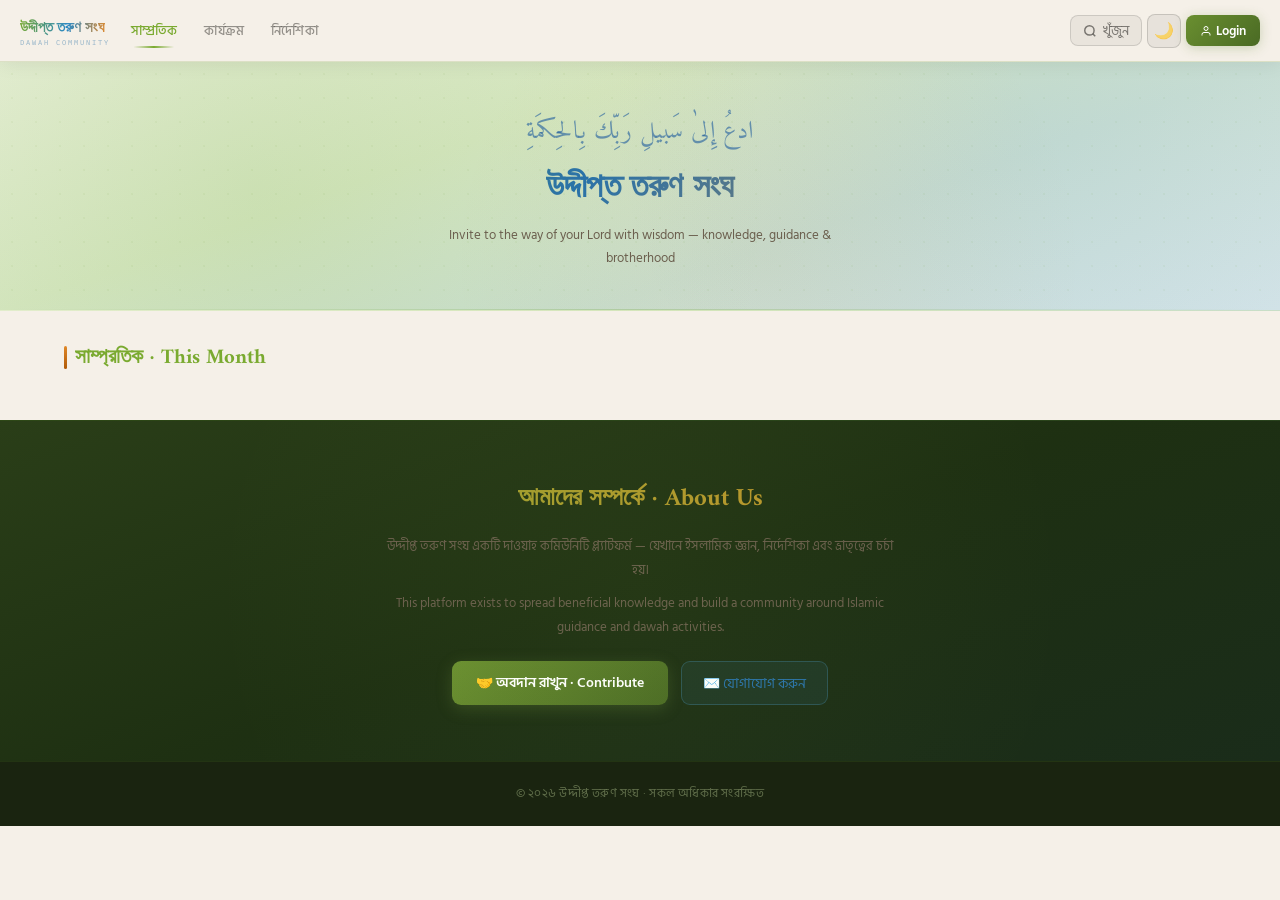
==== commit ae8cc791: "Add files via upload" ====
--- a/index.html
+++ b/index.html
@@ -4,6 +4,16 @@
 <meta charset="UTF-8"/>
 <meta name="viewport" content="width=device-width, initial-scale=1.0"/>
 <title>উদ্দীপ্ত তরুণ সংঘ</title>
+<meta name="color-scheme" content="light dark">
+<meta name="darkreader-lock">
+<script>
+// Immediately apply theme before any paint to prevent flash
+(function(){
+  var t=localStorage.getItem('uts-theme');
+  if(!t){t=window.matchMedia&&window.matchMedia('(prefers-color-scheme: light)').matches?'light':'dark';}
+  document.documentElement.setAttribute('data-theme',t);
+})();
+</script>
 <link rel="icon" type="image/jpeg" href="https://i.ibb.co.com/wFHMC4Km/logo.jpg"/>
 <link href="https://fonts.googleapis.com/css2?family=Amiri:ital,wght@0,400;0,700;1,400&family=Hind+Siliguri:wght@300;400;500;600&family=IBM+Plex+Mono:wght@400;500&display=swap" rel="stylesheet"/>
 <script type="module">
@@ -34,6 +44,7 @@
 let unsubPosts = null, allMembers = [], allTags = [];
 let searchQuery = '', searchTag = '', searchMonth = '';
 let _tagsLoaded = false, _membersLoaded = false;
+let _tagColors = {}, _pendingNewTag = '';
 let _unsubCmList = null, _unsubCbList = null;
 const _liking = new Set(), _saving = new Set();
 
@@ -130,18 +141,20 @@
   if (_tagsLoaded && !force) return;
   const snap = await getDocs(collection(db,'tags'));
   allTags = snap.docs.map(d => d.data().name).filter(Boolean);
+  snap.docs.forEach(d => { if (d.data().color) _tagColors[d.data().name] = d.data().color; });
   _tagsLoaded = true;
 }
-async function saveTag(name) {
+async function saveTag(name, color='') {
   const clean = name.trim().toLowerCase().replace(/\s+/g,'-');
   if (!clean || allTags.includes(clean)) return clean;
-  await setDoc(doc(db,'tags',clean), { name:clean, createdBy:currentUser.uid, createdAt:serverTimestamp() });
+  await setDoc(doc(db,'tags',clean), { name:clean, color:color||'', createdBy:currentUser.uid, createdAt:serverTimestamp() });
   allTags.push(clean);
+  if (color) _tagColors[clean] = color;
   return clean;
 }
 
 // ── LOAD POSTS ──
-window.loadPosts = (page = currentPage) => {
+window.loadPosts = async (page = currentPage) => {
   currentPage = page;
   document.querySelectorAll('.nav-tab').forEach(t => t.classList.toggle('active', t.dataset.page === page));
   const titleMap = { recent:'সাম্প্রতিক · This Month', blog:'কার্যক্রম · Activities', guideline:'নির্দেশিকা · Guidelines' };
@@ -151,6 +164,10 @@
   const grid = document.getElementById('postsGrid');
   grid.innerHTML = Array(6).fill('<div class="shimmer"></div>').join('');
   if (unsubPosts) unsubPosts();
+
+  // Ensure tag colors are loaded before any card renders
+  await loadTags();
+
   unsubPosts = onSnapshot(query(collection(db,'posts'), orderBy('createdAt','desc')), snap => {
     let posts = snap.docs.map(d => ({id:d.id,...d.data()}));
     const now = new Date();
@@ -201,7 +218,7 @@
   const allImgs = [p.imageUrl,...(p.images||[])].filter(Boolean);
   const hasText = !!(p.body||'').trim();
   const hasImgs = allImgs.length > 0;
-  const tagsHtml = (p.tags||[]).map(t=>`<span class="post-tag" onclick="event.stopPropagation();filterByTag('${esc(t)}')">#${esc(t)}</span>`).join('');
+  const tagsHtml = (p.tags||[]).map(t=>_tagHtml(t,`event.stopPropagation();filterByTag('${esc(t)}')`)).join('');
 
   // Image layout: 1=full, 2=big+small, 3+=big+small+blur/count
   let imgBlock = '';
@@ -290,7 +307,7 @@
   const saved = currentUser&&(p.savedBy||[]).includes(currentUser.uid);
   const allImgs = [p.imageUrl,...(p.images||[])].filter(Boolean);
   const typeLabel = {blog:'কার্যক্রম',guideline:'নির্দেশিকা'}[p.type]||'কার্যক্রম';
-  const tagsHtml = (p.tags||[]).map(t=>`<span class="post-tag" onclick="filterByTag('${esc(t)}')">#${esc(t)}</span>`).join('');
+  const tagsHtml = (p.tags||[]).map(t=>_tagHtml(t,`filterByTag('${esc(t)}')`)).join('');
 
   // Store images globally so lightbox onclick can use index only (avoids JSON-in-HTML-attr issue)
   window._postImgs = allImgs;
@@ -554,7 +571,106 @@
 };
 
 // ── SEARCH ──
-window.filterByTag = tag => { openSearch(); setTimeout(()=>{ document.getElementById('srchTagSel').value=tag; runSearch(); },100); };
+window.filterByTag = tag => {
+  openSearch();
+  setTimeout(()=>{
+    if (tag && !window._srchTagVals.includes(tag)) {
+      window._srchTagVals.push(tag);
+      _updateSrchTagBtn();
+      _buildSrchTagDd();
+      runSearch();
+    }
+  }, 200);
+};
+
+// ── CUSTOM SEARCH DROPDOWNS ──
+window._srchTagVals = [];
+window._srchSortVal = 'newest';
+
+function _buildSrchTagDd() {
+  const dd = document.getElementById('srchTagDd');
+  if (!dd) return;
+  const none = window._srchTagVals.length === 0;
+  dd.innerHTML = `<div class="srch-dd-item srch-dd-clear${none?' srch-dd-active':''}" data-val="" onclick="setSrchTag('',this)">
+      ${none?'<span class="srch-dd-chk">✓</span>':'<span class="srch-dd-chk" style="opacity:0">✓</span>'}সব ট্যাগ
+    </div>`
+    + allTags.map(t => {
+        const c = _tagColors[t];
+        const dotStyle = c ? `background:${c};` : 'background:rgba(255,255,255,.25);';
+        const sel = window._srchTagVals.includes(t);
+        return `<div class="srch-dd-item${sel?' srch-dd-tag-sel':''}" data-val="${t}" onclick="setSrchTag('${t}',this)">
+          <span class="srch-dd-dot" style="${dotStyle}"></span>
+          <span style="flex:1;min-width:0;">#${t}</span>
+          <span class="srch-dd-chk" style="opacity:${sel?1:0}">✓</span>
+        </div>`;
+      }).join('');
+}
+
+function _updateSrchTagBtn() {
+  const btn = document.querySelector('#srchTagWrap .srch-custom-sel-btn');
+  if (!btn) return;
+  const vals = window._srchTagVals;
+  if (!vals.length) {
+    btn.innerHTML = `<span id="srchTagLabel">সব ট্যাগ</span><span class="srch-sel-arrow">▾</span>`;
+  } else {
+    const chips = vals.map(t => {
+      const c = _tagColors[t];
+      const sty = c ? `color:${c};background:${c}18;border-color:${c}44;` : '';
+      return `<span class="srch-tag-chip" style="${sty}">#${t}</span>`;
+    }).join('');
+    btn.innerHTML = `<span id="srchTagLabel" class="srch-tag-chips-wrap">${chips}</span><span class="srch-sel-arrow">▾</span>`;
+  }
+}
+
+window.setSrchTag = (val, el) => {
+  if (!val) {
+    window._srchTagVals = [];
+    const dd = document.getElementById('srchTagDd');
+    if (dd) dd.style.display = 'none';
+  } else {
+    const idx = window._srchTagVals.indexOf(val);
+    if (idx >= 0) window._srchTagVals.splice(idx, 1);
+    else window._srchTagVals.push(val);
+  }
+  _updateSrchTagBtn();
+  _buildSrchTagDd();
+  runSearch();
+};
+
+window.setSrchSort = (val, label, el) => {
+  window._srchSortVal = val;
+  const lbl = document.getElementById('srchSortLabel');
+  if (lbl) lbl.textContent = label;
+  document.querySelectorAll('#srchSortDd .srch-dd-item').forEach(i=>i.classList.toggle('srch-dd-active', i.dataset.val===val));
+  const dd = document.getElementById('srchSortDd');
+  if (dd) dd.style.display = 'none';
+  runSearch();
+};
+
+window.toggleSrchDd = (which, e) => {
+  if (e) e.stopPropagation();
+  const tagDd = document.getElementById('srchTagDd');
+  const sortDd = document.getElementById('srchSortDd');
+  if (which === 'tag') {
+    const open = tagDd.style.display !== 'none';
+    tagDd.style.display = open ? 'none' : 'block';
+    if (sortDd) sortDd.style.display = 'none';
+  } else {
+    const open = sortDd.style.display !== 'none';
+    sortDd.style.display = open ? 'none' : 'block';
+    if (tagDd) tagDd.style.display = 'none';
+  }
+};
+
+// Close search custom dropdowns on outside click
+document.addEventListener('click', e => {
+  if (!e.target.closest('#srchTagWrap')) {
+    const d = document.getElementById('srchTagDd'); if (d) d.style.display='none';
+  }
+  if (!e.target.closest('#srchSortWrap')) {
+    const d = document.getElementById('srchSortDd'); if (d) d.style.display='none';
+  }
+});
 
 let _srchType = '', _srchAllPosts = [], _srchLoaded = false;
 window.openSearch = async () => {
@@ -565,10 +681,9 @@
     const snap = await getDocs(query(collection(db,'posts'), orderBy('createdAt','desc')));
     _srchAllPosts = snap.docs.map(d=>({id:d.id,...d.data()}));
     _srchLoaded = true;
-    // Populate tag select
+    // Populate custom tag dropdown
     await loadTags();
-    const sel = document.getElementById('srchTagSel');
-    allTags.forEach(t=>{ const o=document.createElement('option'); o.value=t; o.textContent='#'+t; sel.appendChild(o); });
+    _buildSrchTagDd();
   }
   runSearch();
 };
@@ -729,9 +844,9 @@
 
 window.runSearch = () => {
   const q = (document.getElementById('srchMain')?.value||'').trim().toLowerCase();
-  const tag = document.getElementById('srchTagSel')?.value||'';
+  const tag = window._srchTagVals||[];
   const month = document.getElementById('srchMonth')?.value||'';
-  const sort = document.getElementById('srchSort')?.value||'newest';
+  const sort = window._srchSortVal||'newest';
   const clrBtn = document.getElementById('srchClrBtn');
   if(clrBtn) clrBtn.style.display = q?'block':'none';
 
@@ -743,8 +858,8 @@
   // Text filter — supports Banglish/phonetic search
   if (q) posts = posts.filter(p => matchesQuery(p, q));
 
-  // Tag filter
-  if (tag) posts = posts.filter(p=>(p.tags||[]).includes(tag));
+  // Tag filter — AND logic: post must have ALL selected tags
+  if (tag.length) posts = posts.filter(p=>tag.every(t=>(p.tags||[]).includes(t)));
 
   // Month filter
   if (month) posts = posts.filter(p=>{
@@ -774,7 +889,7 @@
   resultsEl.innerHTML = posts.map(p => {
     const typeLabel = {blog:'কার্যক্রম',guideline:'নির্দেশিকা'}[p.type]||'কার্যক্রম';
     const excerpt = (p.body||'').slice(0,100)+(p.body?.length>100?'…':'');
-    const tagsHtml = (p.tags||[]).slice(0,4).map(t=>`<span class="post-tag">#${esc(t)}</span>`).join('');
+    const tagsHtml = (p.tags||[]).slice(0,4).map(t=>_tagHtml(t)).join('');
     const img = [p.imageUrl,...(p.images||[])].filter(Boolean)[0];
     return `<div class="srch-item" onclick="closeSearch();openPost('${p.id}')">
       ${img?`<div class="srch-item-img" style="background-image:url('${esc(img)}')"></div>`:''}
@@ -802,6 +917,7 @@
   if (!currentUser) { toast('লগইন করুন','error'); return; }
   loadTags();
   _selectedTags = [];
+  _tcMode = ''; _tcTargetTag = '';
   tagPickerRenderChips();
   const si = document.getElementById('tagSearchInp'); if(si) { si.value=''; }
   const dd = document.getElementById('tagDropdown'); if(dd) dd.style.display='none';
@@ -810,43 +926,190 @@
 
 // ── TAG PICKER ──
 let _selectedTags = [];
+let _tcMode = ''; // 'create' | 'editcolor'
+let _tcTargetTag = '';
+
+const TAG_PALETTE = [
+  {label:'সবুজ',    hex:'#5aad6b'},
+  {label:'আকাশি',  hex:'#4da8e0'},
+  {label:'কমলা',   hex:'#e8852a'},
+  {label:'বেগুনি', hex:'#9b72d4'},
+  {label:'লাল',    hex:'#e05a5a'},
+  {label:'হলুদ',   hex:'#d4b840'},
+  {label:'গোলাপি', hex:'#d46fa0'},
+  {label:'ধূসর',   hex:'#7a9880'},
+];
+
+function _tagStyle(t) {
+  const c = _tagColors[t];
+  if (!c) return '';
+  return `color:${c};border-color:${c}55;background:${c}18;`;
+}
+function _tagHtml(t, onclick='') {
+  const sty = _tagStyle(t);
+  const handler = onclick ? `onclick="${onclick}"` : '';
+  return `<span class="post-tag" style="${sty}" ${handler}>#${esc(t)}</span>`;
+}
+function _tagDotStyle(t) {
+  const c = _tagColors[t];
+  return c ? `background:${c};` : 'background:rgba(255,255,255,.2);';
+}
+
+function _buildColorPicker(tagName, existingColor, titleText, confirmLabel) {
+  const swatches = TAG_PALETTE.map(p => {
+    const active = p.hex === existingColor ? ' tc-swatch-active' : '';
+    return `<button class="tc-swatch${active}" title="${p.label}" style="background:${p.hex};" onclick="tcPickColor('${p.hex}',this)"></button>`;
+  }).join('');
+  const noColorActive = !existingColor ? ' tc-swatch-active' : '';
+  return `
+    <div class="tc-create-box" onclick="event.stopPropagation()">
+      <div class="tc-create-label">${titleText}</div>
+      <div class="tc-create-tag-preview" id="tcPreview" style="${_tagStyle(tagName)}">#${tagName}</div>
+      <div class="tc-create-label" style="margin-top:.5rem;">রঙ বেছে নিন</div>
+      <div class="tc-swatches">
+        <button class="tc-swatch tc-no-color${noColorActive}" title="রঙ নেই" onclick="tcPickColor('',this)">✕</button>
+        ${swatches}
+      </div>
+      <div class="tc-create-btns">
+        <button class="tc-cancel-btn" onclick="tcCancel()">বাতিল</button>
+        <button class="tc-confirm-btn" onclick="tcConfirm()">✓ ${confirmLabel}</button>
+      </div>
+    </div>`;
+}
+
 function tagPickerRender(filter='') {
+  if (_tcMode) return; // color picker is open — don't overwrite
   const dd = document.getElementById('tagDropdown');
   if (!dd) return;
   const lower = filter.toLowerCase().trim();
   let list = lower ? allTags.filter(t=>t.includes(lower)) : [...allTags];
-  // Put unselected first, then selected (greyed)
   list.sort((a,b)=>{
     const aS = _selectedTags.includes(a), bS = _selectedTags.includes(b);
     return aS===bS ? a.localeCompare(b) : aS ? 1 : -1;
   });
-  // If typed something not in list, offer to create it
   const newTag = lower.replace(/[^\w\u0980-\u09FF-]/g,'');
   const canCreate = newTag && !allTags.includes(newTag) && !_selectedTags.includes(newTag);
+  const canManageTags = ['maintainer','admin'].includes(currentRole);
+
   const items = list.slice(0,20).map(t => {
     const sel = _selectedTags.includes(t);
-    return `<div class="tag-dd-item ${sel?'tag-dd-sel':''}" onclick="tagPickerPick('${t}')">
-      <span>#${t}</span>${sel?'<span class="tag-dd-check">✓</span>':''}
+    const sty = _tagStyle(t);
+    return `<div class="tag-dd-item ${sel?'tag-dd-sel':''}" style="${sty}" onclick="tagPickerPick('${t}')">
+      <span class="tag-dd-dot" style="${_tagDotStyle(t)}"></span>
+      <span class="tag-dd-label">#${t}</span>
+      <div class="tag-dd-actions">
+        ${sel ? '<span class="tag-dd-check">✓</span>' : ''}
+        ${canManageTags ? `<button class="tag-color-btn" title="রঙ পরিবর্তন" onclick="tagEditColor('${t}',event)">🎨</button>` : ''}
+        ${canManageTags ? `<button class="tag-del-btn" title="মুছুন" onclick="deleteTag('${t}',event)">🗑</button>` : ''}
+      </div>
     </div>`;
   }).join('');
+
   dd.innerHTML = (canCreate
-    ? `<div class="tag-dd-new" onclick="tagPickerCreate('${newTag}')">+ "<strong>#${newTag}</strong>" তৈরি করুন</div>`
+    ? `<div class="tag-dd-new" onclick="tagPickerInitCreate('${newTag}',event)">+ "<strong>#${newTag}</strong>" তৈরি করুন</div>`
     : '') + (items || '<div class="tag-dd-empty">কোনো ট্যাগ নেই</div>');
   dd.style.display = 'block';
 }
-const _debouncedTagRender = debounce(val => tagPickerRender(val), 180);
+
+window.tagPickerInitCreate = (t, e) => {
+  if(e) e.stopPropagation();
+  _tcMode = 'create';
+  _tcTargetTag = t;
+  window._tcSelectedColor = '';
+  const dd = document.getElementById('tagDropdown');
+  if (!dd) return;
+  dd.innerHTML = _buildColorPicker(t, '', 'নতুন ট্যাগ তৈরি', 'তৈরি করুন');
+  dd.style.display = 'block';
+};
+
+window.tagEditColor = (t, e) => {
+  if(e) e.stopPropagation();
+  if (!['maintainer','admin'].includes(currentRole)) return;
+  _tcMode = 'editcolor';
+  _tcTargetTag = t;
+  window._tcSelectedColor = _tagColors[t] || '';
+  const dd = document.getElementById('tagDropdown');
+  if (!dd) return;
+  dd.innerHTML = _buildColorPicker(t, _tagColors[t]||'', `"#${t}" রঙ পরিবর্তন`, 'সংরক্ষণ');
+  dd.style.display = 'block';
+};
+
+window.tcPickColor = (hex, btn) => {
+  window._tcSelectedColor = hex;
+  document.querySelectorAll('.tc-swatch,.tc-no-color').forEach(s => s.classList.remove('tc-swatch-active'));
+  btn.classList.add('tc-swatch-active');
+  const preview = document.getElementById('tcPreview');
+  if (preview) {
+    if (hex) { preview.style.color=hex; preview.style.borderColor=hex+'60'; preview.style.background=hex+'20'; }
+    else { preview.style.color=''; preview.style.borderColor=''; preview.style.background=''; }
+  }
+};
+
+window.tcCancel = () => {
+  _tcMode = ''; _tcTargetTag = ''; window._tcSelectedColor = '';
+  tagPickerRender(document.getElementById('tagSearchInp')?.value||'');
+};
+
+window.tcConfirm = async () => {
+  const mode = _tcMode, tag = _tcTargetTag, color = window._tcSelectedColor||'';
+  _tcMode = ''; _tcTargetTag = ''; window._tcSelectedColor = '';
+
+  if (mode === 'create') {
+    if (_selectedTags.length >= 5) { toast('সর্বোচ্চ ৫টি ট্যাগ দেওয়া যাবে','error'); tagPickerRender(''); return; }
+    const saved = await saveTag(tag, color);
+    if (saved && !_selectedTags.includes(saved)) _selectedTags.push(saved);
+    document.getElementById('tagSearchInp').value = '';
+    tagPickerRenderChips();
+    tagPickerRender('');
+    _srchLoaded = false;
+    _buildSrchTagDd();
+  } else if (mode === 'editcolor') {
+    try {
+      await updateDoc(doc(db,'tags',tag), { color });
+      if (color) _tagColors[tag] = color;
+      else delete _tagColors[tag];
+      tagPickerRenderChips();
+      tagPickerRender(document.getElementById('tagSearchInp')?.value||'');
+      _buildSrchTagDd();
+      // Refresh button chips if this tag is selected in search
+      if (window._srchTagVals.includes(tag)) _updateSrchTagBtn();
+      toast('রঙ সংরক্ষিত হয়েছে ✓');
+    } catch(err) { toast('সংরক্ষণ ব্যর্থ হয়েছে','error'); tagPickerRender(''); }
+  }
+};
+
+window.deleteTag = async (t, e) => {
+  e.stopPropagation();
+  if (!['maintainer','admin'].includes(currentRole)) return;
+  if (!confirm(`"#${t}" ট্যাগটি মুছে দেবেন?`)) return;
+  try {
+    await deleteDoc(doc(db,'tags',t));
+    allTags = allTags.filter(x=>x!==t);
+    delete _tagColors[t];
+    _selectedTags = _selectedTags.filter(x=>x!==t);
+    tagPickerRenderChips();
+    tagPickerRender(document.getElementById('tagSearchInp')?.value||'');
+    _srchLoaded = false;
+    window._srchTagVals = window._srchTagVals.filter(x=>x!==t);
+    _updateSrchTagBtn();
+    _buildSrchTagDd();
+    toast('ট্যাগ মুছে গেছে ✓');
+  } catch(e2) { toast('মুছতে পারা যায়নি','error'); }
+};
+const _debouncedTagRender = debounce(val => { if (!_tcMode) tagPickerRender(val); }, 180);
 window.tagPickerOpen = async () => {
   await loadTags();
-  tagPickerRender(document.getElementById('tagSearchInp')?.value||'');
+  if (!_tcMode) tagPickerRender(document.getElementById('tagSearchInp')?.value||'');
 };
 window.tagPickerSearch = async (val) => {
   await loadTags();
   _debouncedTagRender(val);
 };
-window.tagPickerToggle = async () => {
+window.tagPickerToggle = async (e) => {
+  if(e) e.stopPropagation();
   const dd = document.getElementById('tagDropdown');
   if (dd.style.display === 'none') { await tagPickerOpen(); }
-  else { dd.style.display = 'none'; }
+  else { dd.style.display = 'none'; _tcMode = ''; _tcTargetTag = ''; }
 };
 window.tagPickerPick = (t) => {
   if (_selectedTags.includes(t)) {
@@ -858,21 +1121,14 @@
   tagPickerRenderChips();
   tagPickerRender(document.getElementById('tagSearchInp')?.value||'');
 };
-window.tagPickerCreate = async (t) => {
-  if (_selectedTags.length >= 5) { toast('সর্বোচ্চ ৫টি ট্যাগ দেওয়া যাবে','error'); return; }
-  const saved = await saveTag(t);
-  if (saved && !_selectedTags.includes(saved)) _selectedTags.push(saved);
-  document.getElementById('tagSearchInp').value = '';
-  tagPickerRenderChips();
-  tagPickerRender('');
-  _srchLoaded = false; // new tag — invalidate search cache
-};
 function tagPickerRenderChips() {
   const row = document.getElementById('tagChips');
   if (!row) return;
-  row.innerHTML = _selectedTags.map(t =>
-    `<span class="tag-chip">#${t}<button onclick="tagPickerPick('${t}')">×</button></span>`
-  ).join('');
+  row.innerHTML = _selectedTags.map(t => {
+    const c = _tagColors[t];
+    const sty = c ? `color:${c};border-color:${c}55;background:${c}20;` : '';
+    return `<span class="tag-chip" style="${sty}">#${t}<button onclick="tagPickerPick('${t}')">×</button></span>`;
+  }).join('');
 }
 window.tagPickerReset = () => { _selectedTags = []; tagPickerRenderChips(); };
 // Close dropdown on outside click
@@ -880,6 +1136,7 @@
   if (!e.target.closest('.tag-picker-wrap')) {
     const dd = document.getElementById('tagDropdown');
     if (dd) dd.style.display = 'none';
+    _tcMode = ''; _tcTargetTag = '';
   }
 });
 function parseTags() {
@@ -1200,6 +1457,29 @@
 window.lbPrev = () => { _lbIdx = (_lbIdx - 1 + _lbImgs.length) % _lbImgs.length; renderLightbox(); };
 window.lbNext = () => { _lbIdx = (_lbIdx + 1) % _lbImgs.length; renderLightbox(); };
 window.closeLightbox = () => { document.getElementById('lightbox').style.display = 'none'; };
+
+// ── THEME SWITCHER ──
+const _themeKey = 'uts-theme';
+function applyTheme(theme) {
+  document.documentElement.setAttribute('data-theme', theme);
+  const icon = theme === 'light' ? '☀️' : '🌙';
+  const btn = document.getElementById('themeToggle');
+  if (btn) btn.textContent = icon;
+  const fab = document.getElementById('themeToggleFab');
+  if (fab) fab.textContent = icon;
+  localStorage.setItem(_themeKey, theme);
+}
+window.toggleTheme = () => {
+  const cur = document.documentElement.getAttribute('data-theme');
+  applyTheme(cur === 'light' ? 'dark' : 'light');
+};
+// Apply saved or system theme on load
+(function(){
+  const saved = localStorage.getItem(_themeKey);
+  if (saved) { applyTheme(saved); }
+  else if (window.matchMedia && window.matchMedia('(prefers-color-scheme: light)').matches) { applyTheme('light'); }
+  else { applyTheme('dark'); }
+})();
 document.addEventListener('keydown', e => {
   if ((e.ctrlKey || e.metaKey) && e.key === 'k') { e.preventDefault(); openSearch(); return; }
   const lb = document.getElementById('lightbox');
@@ -1226,11 +1506,159 @@
   --r:10px;--r2:14px;
   --trans:all .22s cubic-bezier(.4,0,.2,1);
 }
+[data-theme="light"]{
+  --bg:#f5f0e8;--bg2:#ede8df;--bg3:#e4ddd3;
+  --card:#ffffff;--card2:#faf8f4;--brd:#d8d0c4;--brd2:#c4b9aa;
+  --txt:#1c1a16;--txt2:#6b5f4e;--txt3:#9c8e7c;
+  --sh:0 8px 32px rgba(0,0,0,.10);
+  --sh2:0 2px 8px rgba(0,0,0,.06);
+  --olive:#4a6a24;--olive2:#6a8f30;--olive3:#7aaa30;--olive4:#96cc3a;
+  --sky2:#3a90c8;--sky3:#2a72a8;
+  --orange:#b05a08;--orange2:#d07018;--orange3:#e08828;
+}
+/* ── LIGHT: TOGGLE BUTTONS ── */
+.theme-toggle{
+  background:rgba(255,255,255,.07);border:1px solid rgba(255,255,255,.13);
+  border-radius:8px;color:rgba(255,255,255,.7);width:34px;height:34px;
+  cursor:pointer;display:flex;align-items:center;justify-content:center;
+  font-size:1rem;transition:var(--trans);flex-shrink:0;
+}
+.theme-toggle:hover{background:rgba(255,255,255,.14);color:#fff;border-color:rgba(255,255,255,.25);}
+[data-theme="light"] .theme-toggle{background:rgba(0,0,0,.06);border-color:rgba(0,0,0,.14);color:rgba(28,26,22,.65);}
+[data-theme="light"] .theme-toggle:hover{background:rgba(0,0,0,.11);color:var(--txt);border-color:rgba(0,0,0,.28);}
+/* Floating theme toggle — visible only on mobile */
+.theme-toggle-fab{
+  display:none;position:fixed;right:0;top:50%;transform:translateY(-50%);
+  z-index:190;background:rgba(14,26,16,.88);backdrop-filter:blur(12px);-webkit-backdrop-filter:blur(12px);
+  border:1px solid rgba(168,204,90,.18);border-right:none;border-radius:10px 0 0 10px;
+  width:32px;height:52px;cursor:pointer;align-items:center;justify-content:center;
+  font-size:1.05rem;box-shadow:-3px 0 18px rgba(0,0,0,.35);transition:var(--trans);
+}
+.theme-toggle-fab:hover{background:rgba(20,38,22,.97);width:36px;}
+[data-theme="light"] .theme-toggle-fab{background:rgba(245,240,232,.95);border-color:rgba(120,160,60,.25);box-shadow:-3px 0 18px rgba(0,0,0,.1);}
+[data-theme="light"] .theme-toggle-fab:hover{background:#fff;}
+@media(max-width:640px){.theme-toggle{display:none;}.theme-toggle-fab{display:flex;}}
+/* ── LIGHT: NAV ── */
+[data-theme="light"] nav{background:rgba(245,240,232,.95);border-bottom:1px solid rgba(120,160,60,.2);box-shadow:0 1px 20px rgba(0,0,0,.08);}
+[data-theme="light"] .nav-logo-text strong{background:linear-gradient(100deg,#7aaa30 0%,#2a88c4 55%,#e08828 100%);-webkit-background-clip:text;-webkit-text-fill-color:transparent;background-clip:text;}
+[data-theme="light"] .nav-logo-text em{color:rgba(42,114,168,.5);}
+[data-theme="light"] .nav-tab{color:rgba(28,26,22,.45);}
+[data-theme="light"] .nav-tab:hover{background:rgba(0,0,0,.06);color:rgba(28,26,22,.85);}
+[data-theme="light"] .nav-tab.active{color:var(--olive3);}
+[data-theme="light"] .nav-tab.active::after{background:linear-gradient(90deg,transparent,var(--olive3),transparent);}
+[data-theme="light"] .nav-search-btn{background:rgba(0,0,0,.05);border-color:rgba(0,0,0,.12);color:rgba(28,26,22,.55);}
+[data-theme="light"] .nav-search-btn:hover{background:rgba(0,0,0,.09);color:var(--txt);}
+[data-theme="light"] #loginBtn{background:linear-gradient(135deg,var(--olive2),var(--olive));box-shadow:0 2px 12px rgba(80,120,30,.25);}
+[data-theme="light"] .pa-btn{background:rgba(0,0,0,.05);border-color:rgba(0,0,0,.12);color:var(--txt);}
+[data-theme="light"] .pa-btn:hover{background:rgba(0,0,0,.09);}
+[data-theme="light"] #newPostBtn{background:linear-gradient(135deg,var(--orange2),var(--orange));box-shadow:0 2px 12px rgba(160,80,0,.2);}
+/* ── LIGHT: HERO ── */
+[data-theme="light"] .hero{background:linear-gradient(160deg,#e8f0d8 0%,#d8e8c4 35%,#cce0d4 65%,#d4e4e8 100%);}
+[data-theme="light"] .hero::before{
+  background-image:radial-gradient(circle at 20% 50%,rgba(100,160,40,.12) 0%,transparent 50%),radial-gradient(circle at 80% 20%,rgba(40,120,180,.08) 0%,transparent 40%),radial-gradient(circle at 60% 80%,rgba(180,120,20,.07) 0%,transparent 40%),radial-gradient(rgba(100,150,40,.06) 1px,transparent 1px);
+  background-size:100% 100%,100% 100%,100% 100%,24px 24px;
+}
+[data-theme="light"] .hero::after{background:linear-gradient(90deg,transparent,rgba(100,160,40,.25),transparent);}
+[data-theme="light"] .hero-ar{color:rgba(42,100,160,.65);}
+[data-theme="light"] .hero h1{background:linear-gradient(120deg,var(--olive3) 0%,#2a72a8 45%,var(--orange3) 100%);-webkit-background-clip:text;-webkit-text-fill-color:transparent;background-clip:text;}
+[data-theme="light"] .hero p{color:var(--txt2);}
+/* ── LIGHT: SECTION & GRID ── */
+[data-theme="light"] .sec-title{color:var(--olive3);}
+[data-theme="light"] .sec-title::before{background:linear-gradient(to bottom,var(--orange3),var(--orange));}
+/* ── LIGHT: CARDS ── */
+[data-theme="light"] .card{background:#fff;border-color:var(--brd);box-shadow:0 2px 10px rgba(0,0,0,.07);}
+[data-theme="light"] .card::before{background:linear-gradient(135deg,rgba(255,255,255,.8) 0%,transparent 60%);}
+[data-theme="light"] .card:hover{border-color:rgba(100,160,40,.4);box-shadow:0 10px 28px rgba(0,0,0,.12),0 0 0 1px rgba(100,160,40,.15);}
+[data-theme="light"] .card-img-wrap{background:var(--bg2);}
+[data-theme="light"] .card-author{color:var(--txt2);}
+[data-theme="light"] .card-title{color:var(--txt);}
+[data-theme="light"] .card-excerpt{color:var(--txt2);}
+[data-theme="light"] .ct-blog{background:rgba(42,114,168,.1);color:var(--sky3);}
+[data-theme="light"] .ct-guideline{background:rgba(176,90,8,.1);color:var(--orange);}
+[data-theme="light"] .ct-recent{background:rgba(100,160,40,.1);color:var(--olive);}
+[data-theme="light"] .post-tag{color:var(--sky3);background:rgba(42,114,168,.08);border-color:rgba(42,114,168,.18);}
+[data-theme="light"] .post-tag:hover{background:rgba(42,114,168,.16);border-color:rgba(42,114,168,.35);}
+[data-theme="light"] .card-footer-row{color:var(--txt2);}
+[data-theme="light"] .cact{border-top-color:var(--brd);}
+[data-theme="light"] .ca{color:var(--txt2);border-right-color:var(--brd);}
+[data-theme="light"] .ca:hover{background:rgba(0,0,0,.04);color:var(--txt);}
+[data-theme="light"] .ca.cal{color:var(--sky2);}
+[data-theme="light"] .ca.cas{color:var(--orange2);}
+[data-theme="light"] .shimmer{background:linear-gradient(100deg,#ede8df 25%,#e4ddd3 50%,#ede8df 75%);background-size:200% 100%;}
+/* ── LIGHT: ABOUT & FOOTER ── */
+[data-theme="light"] .about-section{background:linear-gradient(160deg,#2a3e18 0%,#1e3012 50%,#1a2c1a 100%);border-top:1px solid rgba(100,160,40,.2);}
+[data-theme="light"] footer{background:#1a2410;border-top:1px solid rgba(100,160,40,.12);}
+[data-theme="light"] footer p{color:rgba(200,220,160,.4);}
+/* ── LIGHT: MODALS ── */
+[data-theme="light"] .modal .mb{background:var(--card);border-color:var(--brd);box-shadow:0 24px 80px rgba(0,0,0,.15);}
+[data-theme="light"] .mcl{background:rgba(0,0,0,.06);border-color:rgba(0,0,0,.12);color:var(--txt2);}
+[data-theme="light"] .mcl:hover{background:rgba(0,0,0,.12);color:var(--txt);}
+[data-theme="light"] .mo{background:rgba(0,0,0,.4);}
+[data-theme="light"] input,[data-theme="light"] textarea,[data-theme="light"] select{background:rgba(0,0,0,.04);border-color:var(--brd);color:var(--txt);}
+[data-theme="light"] input:focus,[data-theme="light"] textarea:focus{border-color:var(--olive3);box-shadow:0 0 0 3px rgba(100,160,40,.1);}
+[data-theme="light"] input::placeholder,[data-theme="light"] textarea::placeholder{color:var(--txt3);}
+[data-theme="light"] .fg label{color:var(--txt2);}
+/* ── LIGHT: SEARCH MODAL ── */
+[data-theme="light"] .srch-modal-box{background:rgba(245,240,232,.98);border-color:rgba(120,160,60,.2);box-shadow:0 24px 80px rgba(0,0,0,.15);}
+[data-theme="light"] .srch-hd{border-bottom-color:rgba(0,0,0,.08);}
+[data-theme="light"] .srch-input-wrap{background:rgba(0,0,0,.05);border-color:rgba(0,0,0,.12);}
+[data-theme="light"] .srch-input-wrap:focus-within{border-color:rgba(100,160,40,.5);box-shadow:0 0 0 3px rgba(100,160,40,.1);}
+[data-theme="light"] .srch-input-wrap svg{color:rgba(0,0,0,.3);}
+[data-theme="light"] .srch-input-wrap input{color:var(--txt);}
+[data-theme="light"] .srch-input-wrap input::placeholder{color:rgba(0,0,0,.3);}
+[data-theme="light"] .srch-clr-btn{color:rgba(0,0,0,.35);}
+[data-theme="light"] .srch-clr-btn:hover{color:var(--txt);}
+[data-theme="light"] .srch-close-btn{background:rgba(0,0,0,.05);border-color:rgba(0,0,0,.12);color:rgba(0,0,0,.45);}
+[data-theme="light"] .srch-close-btn:hover{background:rgba(0,0,0,.1);color:var(--txt);}
+[data-theme="light"] .srch-filters{border-bottom-color:rgba(0,0,0,.07);}
+[data-theme="light"] .srch-filter-label{color:var(--txt2);}
+[data-theme="light"] .srch-pill{background:rgba(0,0,0,.05);border-color:rgba(0,0,0,.1);color:rgba(0,0,0,.5);}
+[data-theme="light"] .srch-pill:hover{color:var(--txt);border-color:rgba(0,0,0,.25);}
+[data-theme="light"] .srch-pill.active{background:rgba(100,160,40,.15);color:var(--olive);border-color:rgba(100,160,40,.4);}
+[data-theme="light"] .srch-month-inp{background:rgba(0,0,0,.05);border-color:rgba(0,0,0,.1);color:var(--txt);color-scheme:light;}
+[data-theme="light"] .srch-custom-sel-btn{background:rgba(0,0,0,.05);border-color:rgba(0,0,0,.1);color:var(--txt);}
+[data-theme="light"] .srch-custom-sel-btn:hover{border-color:rgba(100,160,40,.4);background:rgba(0,0,0,.08);}
+[data-theme="light"] .srch-custom-sel-dd{background:var(--card);border-color:var(--brd);box-shadow:0 10px 32px rgba(0,0,0,.15);}
+[data-theme="light"] .srch-dd-item{color:var(--txt2);}
+[data-theme="light"] .srch-dd-item:hover{background:rgba(0,0,0,.05);color:var(--txt);}
+[data-theme="light"] .srch-dd-active{color:var(--olive);background:rgba(100,160,40,.08);}
+[data-theme="light"] .srch-status{color:var(--txt2);border-bottom-color:rgba(0,0,0,.06);}
+[data-theme="light"] .srch-item{border-bottom-color:rgba(0,0,0,.06);}
+[data-theme="light"] .srch-item:hover{background:rgba(0,0,0,.04);}
+[data-theme="light"] .srch-item-title{color:var(--txt);}
+[data-theme="light"] .srch-tag-chip{background:rgba(0,0,0,.06);border-color:rgba(0,0,0,.12);color:var(--txt2);}
+/* ── LIGHT: COMMENT BOX ── */
+[data-theme="light"] #commentBox{background:rgba(245,240,232,.98);border-color:rgba(120,160,60,.2);box-shadow:0 16px 48px rgba(0,0,0,.15);}
+[data-theme="light"] .cb-header{background:rgba(0,0,0,.03);border-bottom-color:rgba(0,0,0,.07);color:var(--txt);}
+[data-theme="light"] .cb-close-btn{background:rgba(0,0,0,.06);border-color:rgba(0,0,0,.12);color:var(--txt2);}
+[data-theme="light"] .cmi{border-bottom-color:var(--brd);}
+/* ── LIGHT: TAG PICKER ── */
+[data-theme="light"] .tag-dropdown-box{background:var(--card);border-color:var(--brd);box-shadow:0 10px 32px rgba(0,0,0,.12);}
+[data-theme="light"] .tag-dd-item{color:var(--txt2);}
+[data-theme="light"] .tag-dd-item:hover{background:rgba(0,0,0,.04);color:var(--txt);}
+[data-theme="light"] .tag-dd-new{color:var(--olive2);}
+[data-theme="light"] .tag-dd-empty{color:var(--txt3);}
+/* ── LIGHT: PROFILE ── */
+[data-theme="light"] .ptab{background:rgba(0,0,0,.05);border-color:rgba(0,0,0,.1);color:var(--txt2);}
+[data-theme="light"] .ptab:hover{background:rgba(0,0,0,.09);color:var(--txt);}
+[data-theme="light"] .ptab.active{background:rgba(100,160,40,.12);color:var(--olive);border-color:rgba(100,160,40,.35);}
+[data-theme="light"] .spr{background:rgba(0,0,0,.04);border-color:var(--brd);}
+[data-theme="light"] .spr:hover{background:rgba(0,0,0,.08);}
+[data-theme="light"] .mrow{background:rgba(0,0,0,.03);border-color:var(--brd);}
+[data-theme="light"] .mrow:hover{background:rgba(0,0,0,.06);}
+[data-theme="light"] .sir{border-bottom-color:var(--brd);}
+/* ── LIGHT: TOAST ── */
+[data-theme="light"] .toast{background:rgba(245,240,232,.98);border-color:rgba(0,0,0,.12);color:var(--txt);box-shadow:0 8px 32px rgba(0,0,0,.15);}
+[data-theme="light"] .toast.error{border-color:rgba(180,40,40,.3);color:#c03030;}
+[data-theme="light"] .toast.success{border-color:rgba(100,160,40,.35);color:var(--olive);}
+/* ── LIGHT: SCROLLBAR ── */
+[data-theme="light"] ::-webkit-scrollbar-thumb{background:var(--brd2);}
+[data-theme="light"] ::-webkit-scrollbar-thumb:hover{background:var(--olive2);}
+[data-theme="light"] .srch-month-inp{color-scheme:light;}
+[data-theme="light"] .fg input[type="datetime-local"]{color-scheme:light;background:rgba(0,0,0,.04);border-color:var(--brd);color:var(--txt);}
 *{box-sizing:border-box;margin:0;padding:0;}
 body{font-family:'Hind Siliguri',sans-serif;background:var(--bg);color:var(--txt);min-height:100vh;-webkit-font-smoothing:antialiased;}
 ::-webkit-scrollbar{width:4px;}::-webkit-scrollbar-track{background:transparent;}::-webkit-scrollbar-thumb{background:var(--brd2);border-radius:4px;}::-webkit-scrollbar-thumb:hover{background:var(--olive2);}
-
-/* NAV */
 nav{
   background:rgba(8,15,10,.82);
   backdrop-filter:blur(24px) saturate(180%);
@@ -1375,12 +1803,50 @@
 }
 .srch-pill:hover{color:rgba(255,255,255,.9);border-color:rgba(255,255,255,.25);}
 .srch-pill.active{background:rgba(168,204,90,.18);color:var(--olive3);border-color:rgba(168,204,90,.4);}
-.srch-tag-row select,.srch-month-inp,.srch-filters select{
+.srch-month-inp{
   background:rgba(255,255,255,.05);border:1px solid rgba(255,255,255,.09);
   border-radius:8px;color:var(--txt);font-size:.77rem;font-family:inherit;
   padding:.24rem .5rem;outline:none;cursor:pointer;color-scheme:dark;transition:var(--trans);
 }
-.srch-tag-row select:focus,.srch-month-inp:focus,.srch-filters select:focus{border-color:rgba(168,204,90,.4);}
+.srch-month-inp:focus{border-color:rgba(168,204,90,.4);}
+
+/* Custom select dropdowns in search */
+.srch-custom-sel-wrap{position:relative;}
+.srch-custom-sel-btn{
+  background:rgba(255,255,255,.05);border:1px solid rgba(255,255,255,.09);
+  border-radius:8px;color:var(--txt);font-size:.77rem;font-family:inherit;
+  padding:.26rem .52rem .26rem .6rem;outline:none;cursor:pointer;
+  display:flex;align-items:center;gap:.4rem;min-width:80px;
+  transition:var(--trans);white-space:nowrap;
+}
+.srch-custom-sel-btn:hover{border-color:rgba(168,204,90,.35);background:rgba(255,255,255,.08);}
+.srch-sel-arrow{font-size:.62rem;color:var(--txt2);margin-left:auto;transition:var(--trans);}
+.srch-custom-sel-dd{
+  position:absolute;top:calc(100% + 4px);left:0;min-width:150px;
+  background:rgba(10,20,12,.97);border:1px solid rgba(168,204,90,.12);
+  border-radius:9px;z-index:300;
+  box-shadow:0 10px 32px rgba(0,0,0,.65);backdrop-filter:blur(20px);
+  overflow:hidden;
+}
+.srch-dd-item{
+  display:flex;align-items:center;gap:.4rem;
+  padding:.42rem .75rem;font-size:.78rem;color:var(--txt2);
+  cursor:pointer;transition:var(--trans);
+}
+.srch-dd-item:hover{background:rgba(255,255,255,.07);color:var(--txt);}
+.srch-dd-active{color:var(--olive3);background:rgba(107,140,58,.1);}
+.srch-dd-active:hover{background:rgba(107,140,58,.15);}
+.srch-dd-tag-sel{color:var(--txt);background:rgba(77,168,224,.07);}
+.srch-dd-tag-sel:hover{background:rgba(77,168,224,.13);}
+.srch-dd-chk{font-size:.68rem;flex-shrink:0;}
+.srch-dd-dot{width:7px;height:7px;border-radius:50%;flex-shrink:0;}
+/* Multi-tag chips inside the button */
+.srch-tag-chips-wrap{display:flex;flex-wrap:wrap;gap:.22rem;align-items:center;flex:1;min-width:0;}
+.srch-tag-chip{
+  font-size:.68rem;padding:.1rem .38rem;border-radius:20px;
+  border:1px solid rgba(255,255,255,.15);background:rgba(255,255,255,.06);
+  color:rgba(255,255,255,.7);white-space:nowrap;
+}
 .srch-status{padding:.55rem 1.1rem;font-size:.74rem;color:var(--txt2);border-bottom:1px solid rgba(255,255,255,.04);}
 .srch-results{flex:1;overflow-y:auto;padding:.5rem .65rem;}
 .srch-empty{text-align:center;padding:2.5rem;color:var(--txt2);}
@@ -1622,15 +2088,67 @@
 .tag-picker-input-row input:focus{border-color:rgba(168,204,90,.4);}
 .tag-dropdown-btn{background:rgba(255,255,255,.05);border:1px solid rgba(255,255,255,.1);border-radius:9px;color:var(--txt2);padding:.5rem .72rem;cursor:pointer;font-size:.8rem;transition:var(--trans);}
 .tag-dropdown-btn:hover{border-color:rgba(168,204,90,.4);color:var(--olive3);}
-.tag-dropdown-box{position:absolute;top:100%;left:0;right:0;margin-top:4px;background:rgba(10,22,12,.97);border:1px solid rgba(168,204,90,.12);border-radius:10px;z-index:50;max-height:200px;overflow-y:auto;box-shadow:0 12px 32px rgba(0,0,0,.6);backdrop-filter:blur(20px);}
-.tag-dd-item{display:flex;align-items:center;justify-content:space-between;padding:.44rem .8rem;font-size:.8rem;color:var(--txt2);cursor:pointer;transition:var(--trans);}
+.tag-dropdown-box{position:absolute;top:100%;left:0;right:0;margin-top:4px;background:rgba(10,22,12,.97);border:1px solid rgba(168,204,90,.12);border-radius:10px;z-index:50;max-height:220px;overflow-y:auto;box-shadow:0 12px 32px rgba(0,0,0,.6);backdrop-filter:blur(20px);}
+.tag-dd-item{display:flex;align-items:center;gap:.4rem;padding:.42rem .72rem;font-size:.8rem;color:var(--txt2);cursor:pointer;transition:var(--trans);}
 .tag-dd-item:hover{background:rgba(255,255,255,.06);color:var(--txt);}
-.tag-dd-sel{color:var(--sky2);background:rgba(58,143,196,.06);}
+.tag-dd-dot{width:7px;height:7px;border-radius:50%;flex-shrink:0;opacity:.8;}
+.tag-dd-label{flex:1;min-width:0;}
+.tag-dd-actions{display:flex;align-items:center;gap:.18rem;flex-shrink:0;margin-left:auto;}
+.tag-dd-sel{background:rgba(58,143,196,.06);}
 .tag-dd-sel:hover{background:rgba(58,143,196,.12);}
-.tag-dd-check{color:var(--sky2);font-size:.7rem;}
+.tag-dd-check{font-size:.7rem;opacity:.9;}
 .tag-dd-new{padding:.44rem .8rem;font-size:.78rem;color:var(--olive3);cursor:pointer;border-bottom:1px solid rgba(255,255,255,.05);transition:var(--trans);}
 .tag-dd-new:hover{background:rgba(107,140,58,.08);}
-.tag-dd-empty{padding:.6rem .8rem;font-size:.78rem;color:var(--txt2);text-align:center;}
+.tag-dd-empty{padding:.65rem .8rem;font-size:.78rem;color:var(--txt2);text-align:center;}
+
+/* Tag action buttons — admin/maintainer only */
+.tag-color-btn,.tag-del-btn{
+  background:none;border:none;cursor:pointer;
+  font-size:.68rem;padding:.1rem .2rem;border-radius:4px;
+  opacity:0;transition:var(--trans);line-height:1;
+}
+.tag-dd-item:hover .tag-color-btn,
+.tag-dd-item:hover .tag-del-btn{opacity:.55;}
+.tag-color-btn:hover{opacity:1 !important;background:rgba(77,168,224,.18);}
+.tag-del-btn:hover{opacity:1 !important;background:rgba(184,48,48,.2);color:#e05c5c;}
+
+/* Inline color picker */
+.tc-create-box{padding:.8rem .85rem;}
+.tc-create-tag-preview{
+  display:inline-block;font-size:.82rem;font-weight:600;
+  border:1px solid rgba(255,255,255,.15);border-radius:20px;
+  padding:.22rem .78rem;margin:.3rem 0 .55rem;
+  transition:var(--trans);color:var(--txt2);background:rgba(255,255,255,.06);
+}
+.tc-create-label{font-size:.65rem;color:var(--txt2);text-transform:uppercase;letter-spacing:.7px;font-family:'IBM Plex Mono',monospace;}
+.tc-swatches{display:flex;flex-wrap:wrap;gap:.35rem;margin:.48rem 0 .72rem;}
+.tc-swatch{
+  width:24px;height:24px;border-radius:50%;border:2px solid transparent;
+  cursor:pointer;transition:var(--trans);outline:none;flex-shrink:0;
+}
+.tc-swatch:hover{transform:scale(1.2);box-shadow:0 2px 8px rgba(0,0,0,.5);}
+.tc-swatch-active{border-color:#fff !important;transform:scale(1.2) !important;box-shadow:0 2px 10px rgba(0,0,0,.55);}
+.tc-no-color{
+  background:rgba(255,255,255,.08) !important;
+  border:1px dashed rgba(255,255,255,.3) !important;
+  color:rgba(255,255,255,.45);font-size:.6rem;
+  display:flex;align-items:center;justify-content:center;
+}
+.tc-no-color.tc-swatch-active{border-color:#fff !important;border-style:solid !important;}
+.tc-create-btns{display:flex;gap:.4rem;}
+.tc-cancel-btn{
+  background:rgba(255,255,255,.05);border:1px solid rgba(255,255,255,.1);
+  color:var(--txt2);padding:.32rem .7rem;border-radius:7px;cursor:pointer;
+  font-size:.76rem;font-family:inherit;transition:var(--trans);
+}
+.tc-cancel-btn:hover{background:rgba(255,255,255,.1);color:var(--txt);}
+.tc-confirm-btn{
+  background:linear-gradient(135deg,var(--olive2),var(--olive));
+  border:none;color:#fff;padding:.32rem .85rem;border-radius:7px;cursor:pointer;
+  font-size:.76rem;font-family:inherit;font-weight:600;flex:1;transition:var(--trans);
+  box-shadow:0 2px 8px rgba(107,140,58,.25);
+}
+.tc-confirm-btn:hover{background:linear-gradient(135deg,var(--olive3),var(--olive2));transform:translateY(-1px);}
 
 /* Image upload */
 .img-drop{border:2px dashed rgba(255,255,255,.1);border-radius:9px;padding:1rem;text-align:center;color:var(--txt2);font-size:.78rem;cursor:pointer;position:relative;transition:var(--trans);}
@@ -1773,6 +2291,7 @@
     <svg width="14" height="14" viewBox="0 0 24 24" fill="none" stroke="currentColor" stroke-width="2.5"><circle cx="11" cy="11" r="8"/><path d="m21 21-4.35-4.35"/></svg>
     <span>খুঁজুন</span>
   </button>
+  <button class="theme-toggle" id="themeToggle" onclick="toggleTheme()" title="থিম পরিবর্তন করুন">🌙</button>
   <button id="loginBtn" onclick="loginWithGoogle()">
     <svg width="12" height="12" viewBox="0 0 24 24" fill="none" stroke="currentColor" stroke-width="2"><path d="M20 21v-2a4 4 0 0 0-4-4H8a4 4 0 0 0-4 4v2"/><circle cx="12" cy="7" r="4"/></svg>
     Login
@@ -1846,7 +2365,7 @@
         <div id="tagChips" class="tag-chips-row"></div>
         <div class="tag-picker-input-row">
           <input id="tagSearchInp" placeholder="🔍 ট্যাগ খুঁজুন বা নতুন লিখুন…" oninput="tagPickerSearch(this.value)" onfocus="tagPickerOpen()" autocomplete="off"/>
-          <button class="tag-dropdown-btn" onclick="tagPickerToggle()" title="সব ট্যাগ দেখুন">▾</button>
+          <button class="tag-dropdown-btn" onclick="tagPickerToggle(event)" title="সব ট্যাগ দেখুন">▾</button>
         </div>
         <div id="tagDropdown" class="tag-dropdown-box" style="display:none;"></div>
       </div>
@@ -1921,10 +2440,14 @@
       </div>
       <div class="srch-filter-group">
         <span class="srch-filter-label">ট্যাগ</span>
-        <div class="srch-tag-row">
-          <select id="srchTagSel" onchange="runSearch()">
-            <option value="">সব ট্যাগ</option>
-          </select>
+        <div class="srch-custom-sel-wrap" id="srchTagWrap">
+          <button class="srch-custom-sel-btn" onclick="toggleSrchDd('tag',event)">
+            <span id="srchTagLabel">সব ট্যাগ</span>
+            <span class="srch-sel-arrow">▾</span>
+          </button>
+          <div class="srch-custom-sel-dd" id="srchTagDd" style="display:none">
+            <div class="srch-dd-item srch-dd-active" data-val="" onclick="setSrchTag('',this)">সব ট্যাগ</div>
+          </div>
         </div>
       </div>
       <div class="srch-filter-group">
@@ -1933,12 +2456,18 @@
       </div>
       <div class="srch-filter-group">
         <span class="srch-filter-label">সাজান</span>
-        <select id="srchSort" onchange="runSearch()">
-          <option value="newest">নতুন আগে</option>
-          <option value="oldest">পুরনো আগে</option>
-          <option value="liked">সবচেয়ে বেশি লাইক</option>
-          <option value="viewed">সবচেয়ে বেশি দেখা</option>
-        </select>
+        <div class="srch-custom-sel-wrap" id="srchSortWrap">
+          <button class="srch-custom-sel-btn" onclick="toggleSrchDd('sort',event)">
+            <span id="srchSortLabel">নতুন আগে</span>
+            <span class="srch-sel-arrow">▾</span>
+          </button>
+          <div class="srch-custom-sel-dd" id="srchSortDd" style="display:none">
+            <div class="srch-dd-item srch-dd-active" data-val="newest" onclick="setSrchSort('newest','নতুন আগে',this)">নতুন আগে</div>
+            <div class="srch-dd-item" data-val="oldest" onclick="setSrchSort('oldest','পুরনো আগে',this)">পুরনো আগে</div>
+            <div class="srch-dd-item" data-val="liked" onclick="setSrchSort('liked','সবচেয়ে বেশি লাইক',this)">সবচেয়ে বেশি লাইক</div>
+            <div class="srch-dd-item" data-val="viewed" onclick="setSrchSort('viewed','সবচেয়ে বেশি দেখা',this)">সবচেয়ে বেশি দেখা</div>
+          </div>
+        </div>
       </div>
     </div>
 
@@ -1947,6 +2476,9 @@
     <div class="srch-results" id="srchResults"></div>
   </div>
 </div>
+
+<!-- FLOATING THEME TOGGLE (mobile only) -->
+<button class="theme-toggle-fab" id="themeToggleFab" onclick="toggleTheme()" title="থিম পরিবর্তন করুন">🌙</button>
 
 <!-- LIGHTBOX -->
 <div id="lightbox" style="display:none;position:fixed;inset:0;z-index:2000;background:rgba(0,0,0,.95);align-items:center;justify-content:center;flex-direction:column;gap:.8rem;" onclick="if(event.target.id==='lightbox')closeLightbox()">
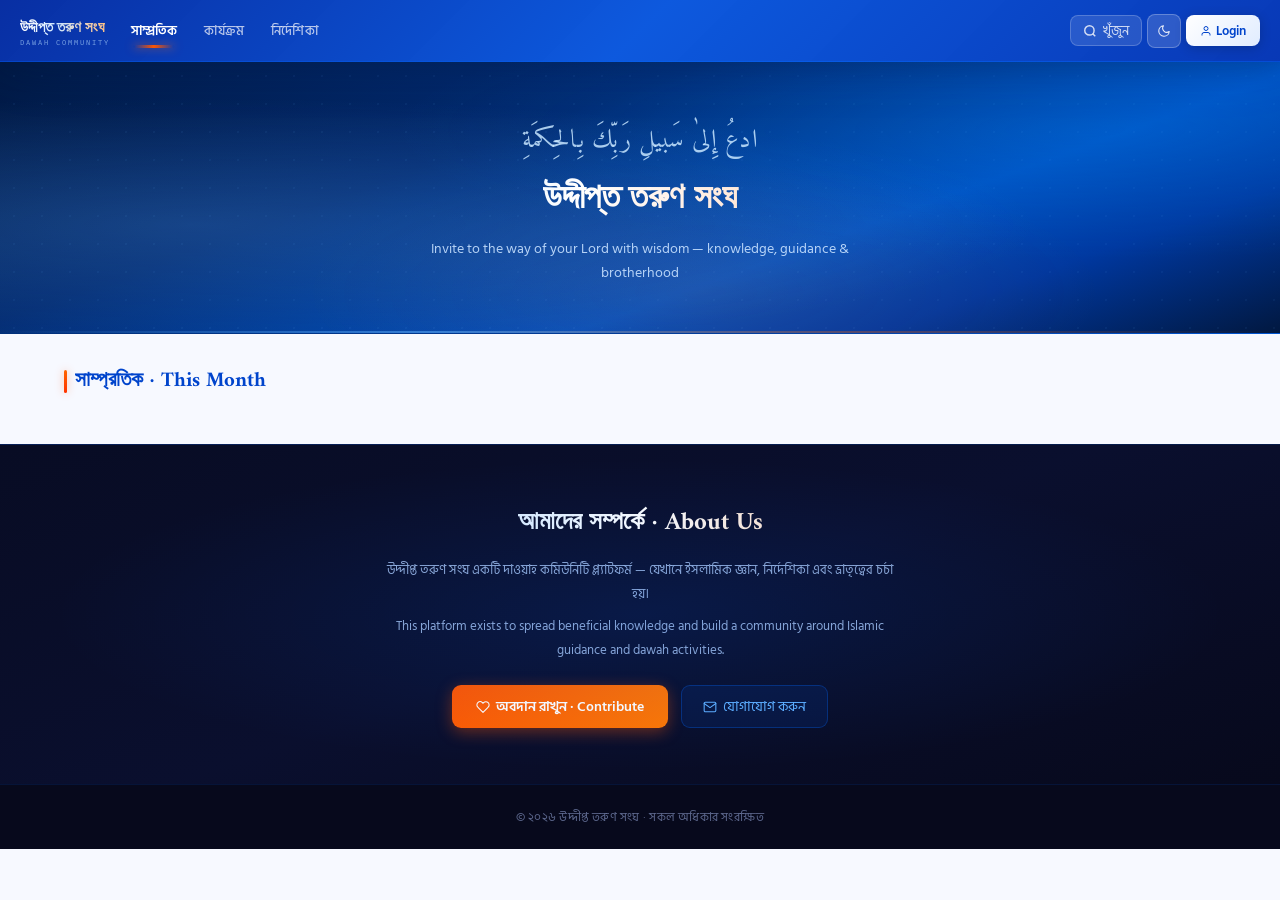
==== commit 7dc75aa1: "Add files via upload" ====
--- a/index.html
+++ b/index.html
@@ -15,7 +15,7 @@
 })();
 </script>
 <link rel="icon" type="image/jpeg" href="https://i.ibb.co.com/wFHMC4Km/logo.jpg"/>
-<link href="https://fonts.googleapis.com/css2?family=Amiri:ital,wght@0,400;0,700;1,400&family=Hind+Siliguri:wght@300;400;500;600&family=IBM+Plex+Mono:wght@400;500&display=swap" rel="stylesheet"/>
+<link href="https://fonts.googleapis.com/css2?family=Amiri:ital,wght@0,400;0,700;1,400&family=Hind+Siliguri:wght@300;400;500;600&family=IBM+Plex+Mono:wght@400;500&family=Inter:wght@300;400;500;600;700&display=swap" rel="stylesheet"/>
 <script type="module">
 import { initializeApp } from "https://www.gstatic.com/firebasejs/10.12.0/firebase-app.js";
 import { getAuth, signInWithPopup, GoogleAuthProvider, signOut, onAuthStateChanged }
@@ -98,7 +98,7 @@
   return (currentRole === 'worker' || currentRole === 'user') && c.authorId === currentUser.uid;
 }
 function canReportComment(){ return !!currentUser; } // all roles including blocked
-// post delete: maintainer+admin full, worker own-only only, user ❌
+// post delete: maintainer+admin full, worker own-only only, user: no
 function canDelete(p)      { return currentUser && (currentRole==='maintainer'||currentRole==='admin'||(currentRole==='worker'&&p.authorId===currentUser.uid)); }
 
 // ── CLOSE FLOATING COMMENT BOX (must be window-scoped so inline onclick can reach it) ──
@@ -111,13 +111,13 @@
 // context: 'cb' (floating box) | 'cm' (modal)
 function renderCommentItem(c, cid, pid, context) {
   const setReplyFn = context === 'cb' ? 'cbSetReply' : 'cmSetReply';
-  const pinnedBadge = c.pinned ? `<span class="cm-pin-badge">📌</span>` : '';
-  const replyRef   = c.replyTo ? `<span class="reply-ref">↩ ${esc(c.replyTo)}</span>` : '';
+  const pinnedBadge = c.pinned ? `<span class="cm-pin-badge"><svg width="13" height="13" viewBox="0 0 24 24" fill="none" stroke="currentColor" stroke-width="1.8" stroke-linecap="round" stroke-linejoin="round"><line x1="12" y1="17" x2="12" y2="22"/><path d="M5 17h14v-1.76a2 2 0 0 0-1.11-1.79l-1.78-.9A2 2 0 0 1 15 10.76V6h1a2 2 0 0 0 0-4H8a2 2 0 0 0 0 4h1v4.76a2 2 0 0 1-1.11 1.79l-1.78.9A2 2 0 0 0 5 15.24Z"/></svg></span>` : '';
+  const replyRef   = c.replyTo ? `<span class="reply-ref"><svg width="14" height="14" viewBox="0 0 24 24" fill="none" stroke="currentColor" stroke-width="1.8" stroke-linecap="round" stroke-linejoin="round"><polyline points="9 14 4 9 9 4"/><path d="M20 20v-7a4 4 0 0 0-4-4H4"/></svg> ${esc(c.replyTo)}</span>` : '';
   const acts = [];
-  if (canComment())      acts.push(`<button class="cm-act reply-btn" title="রিপ্লাই" onclick="${setReplyFn}('${esc(c.authorName||'')}')">↩</button>`);
-  if (canPinComment())   acts.push(`<button class="cm-act cm-pin ${c.pinned?'cm-pinned':''}" title="${c.pinned?'আনপিন':'পিন'}" onclick="togglePinComment('${pid}','${cid}',${!!c.pinned})">📌</button>`);
-  if (canDeleteComment(c)) acts.push(`<button class="cm-act cm-del" title="মুছুন" onclick="deleteComment('${pid}','${cid}')">🗑</button>`);
-  if (canReportComment()) acts.push(`<button class="cm-act cm-rep" title="রিপোর্ট" onclick="reportComment('${pid}','${cid}')">⚑</button>`);
+  if (canComment())      acts.push(`<button class="cm-act reply-btn" title="রিপ্লাই" onclick="${setReplyFn}('${esc(c.authorName||'')}')"><svg width="14" height="14" viewBox="0 0 24 24" fill="none" stroke="currentColor" stroke-width="1.8" stroke-linecap="round" stroke-linejoin="round"><polyline points="9 14 4 9 9 4"/><path d="M20 20v-7a4 4 0 0 0-4-4H4"/></svg></button>`);
+  if (canPinComment())   acts.push(`<button class="cm-act cm-pin ${c.pinned?'cm-pinned':''}" title="${c.pinned?'আনপিন':'পিন'}" onclick="togglePinComment('${pid}','${cid}',${!!c.pinned})"><svg width="13" height="13" viewBox="0 0 24 24" fill="none" stroke="currentColor" stroke-width="1.8" stroke-linecap="round" stroke-linejoin="round"><line x1="12" y1="17" x2="12" y2="22"/><path d="M5 17h14v-1.76a2 2 0 0 0-1.11-1.79l-1.78-.9A2 2 0 0 1 15 10.76V6h1a2 2 0 0 0 0-4H8a2 2 0 0 0 0 4h1v4.76a2 2 0 0 1-1.11 1.79l-1.78.9A2 2 0 0 0 5 15.24Z"/></svg></button>`);
+  if (canDeleteComment(c)) acts.push(`<button class="cm-act cm-del" title="মুছুন" onclick="deleteComment('${pid}','${cid}')"><svg width="13" height="13" viewBox="0 0 24 24" fill="none" stroke="currentColor" stroke-width="1.8" stroke-linecap="round" stroke-linejoin="round"><polyline points="3 6 5 6 21 6"/><path d="M19 6l-1 14a2 2 0 0 1-2 2H8a2 2 0 0 1-2-2L5 6"/><path d="M10 11v6M14 11v6"/><path d="M9 6V4h6v2"/></svg></button>`);
+  if (canReportComment()) acts.push(`<button class="cm-act cm-rep" title="রিপোর্ট" onclick="reportComment('${pid}','${cid}')"><svg width="13" height="13" viewBox="0 0 24 24" fill="none" stroke="currentColor" stroke-width="1.8" stroke-linecap="round" stroke-linejoin="round"><path d="M4 15s1-1 4-1 5 2 8 2 4-1 4-1V3s-1 1-4 1-5-2-8-2-4 1-4 1z"/><line x1="4" y1="22" x2="4" y2="15"/></svg></button>`);
   return `<div class="cmi${c.pinned?' cmi-pinned':''}" id="cmi-${cid}">
     <img src="${esc(c.authorPhoto||'')}" onerror="this.style.display='none'"/>
     <div style="width:100%">
@@ -206,7 +206,7 @@
 function renderPosts(posts) {
   const grid = document.getElementById('postsGrid');
   if (!posts.length) {
-    grid.innerHTML = `<div class="empty"><div style="font-size:2rem;margin-bottom:.5rem">☽</div><p>কোনো পোস্ট নেই।</p></div>`;
+    grid.innerHTML = `<div class="empty"><div style="font-size:2rem;margin-bottom:.5rem"><svg width="32" height="32" viewBox="0 0 24 24" fill="none" stroke="currentColor" stroke-width="1.8" stroke-linecap="round" stroke-linejoin="round"><path d="M21 12.79A9 9 0 1 1 11.21 3 7 7 0 0 0 21 12.79z"/></svg></div><p>কোনো পোস্ট নেই।</p></div>`;
     return;
   }
   grid.innerHTML = posts.map(cardHtml).join('');
@@ -266,8 +266,8 @@
     </div>
     ${imgBlock}
     <div class="card-footer-row">
-      <span class="card-date">📅 ${tAgo(p.createdAt)}</span>
-      <span class="card-readtime">👁 ${p.viewCount||0}</span>
+      <span class="card-date"><svg width="14" height="14" viewBox="0 0 24 24" fill="none" stroke="currentColor" stroke-width="1.8" stroke-linecap="round" stroke-linejoin="round"><rect x="3" y="4" width="18" height="18" rx="2"/><line x1="16" y1="2" x2="16" y2="6"/><line x1="8" y1="2" x2="8" y2="6"/><line x1="3" y1="10" x2="21" y2="10"/></svg> ${tAgo(p.createdAt)}</span>
+      <span class="card-readtime"><svg width="14" height="14" viewBox="0 0 24 24" fill="none" stroke="currentColor" stroke-width="1.8" stroke-linecap="round" stroke-linejoin="round"><path d="M1 12s4-8 11-8 11 8 11 8-4 8-11 8-11-8-11-8z"/><circle cx="12" cy="12" r="3"/></svg> ${p.viewCount||0}</span>
     </div>
     <div class="cact" onclick="event.stopPropagation()">
       <button class="ca ${liked?'cal':''}" onclick="toggleLike('${p.id}',this)">
@@ -281,7 +281,7 @@
       <button class="ca ${saved?'cas':''}" onclick="toggleSave('${p.id}',this)">
         <svg width="13" height="13" viewBox="0 0 24 24" fill="${saved?'currentColor':'none'}" stroke="currentColor" stroke-width="2"><path d="M19 21l-7-5-7 5V5a2 2 0 0 1 2-2h10a2 2 0 0 1 2 2z"/></svg>
       </button>
-      ${canDelete(p)?`<button class="ca ca-del" onclick="deletePost('${p.id}')">✕</button>`:''}
+      ${canDelete(p)?`<button class="ca ca-del" onclick="deletePost('${p.id}')"><svg width="13" height="13" viewBox="0 0 24 24" fill="none" stroke="currentColor" stroke-width="1.8" stroke-linecap="round" stroke-linejoin="round"><polyline points="3 6 5 6 21 6"/><path d="M19 6l-1 14a2 2 0 0 1-2 2H8a2 2 0 0 1-2-2L5 6"/><path d="M10 11v6M14 11v6"/><path d="M9 6V4h6v2"/></svg></button>`:''}
     </div>
   </div>`;
 }
@@ -321,11 +321,11 @@
   document.getElementById('postModal').innerHTML = `
     <div class="mo" onclick="closeModal('postModal')"></div>
     <div class="mb pmb">
-      <button class="mcl" onclick="closeModal('postModal')">✕</button>
+      <button class="mcl" onclick="closeModal('postModal')"><svg width="14" height="14" viewBox="0 0 24 24" fill="none" stroke="currentColor" stroke-width="1.8" stroke-linecap="round" stroke-linejoin="round"><line x1="18" y1="6" x2="6" y2="18"/><line x1="6" y1="6" x2="18" y2="18"/></svg></button>
       <div class="pm-bd">
         <div class="pm-meta">
           <span class="card-type-badge ct-${p.type||'blog'}">${typeLabel}</span>
-          <span>${tAgo(p.createdAt)}</span><span>👁 ${p.viewCount||0}</span>
+          <span>${tAgo(p.createdAt)}</span><span><svg width="14" height="14" viewBox="0 0 24 24" fill="none" stroke="currentColor" stroke-width="1.8" stroke-linecap="round" stroke-linejoin="round"><path d="M1 12s4-8 11-8 11 8 11 8-4 8-11 8-11-8-11-8z"/><circle cx="12" cy="12" r="3"/></svg> ${p.viewCount||0}</span>
         </div>
         <h2 class="pm-title">${esc(p.title||'')}</h2>
         <div class="pm-auth">
@@ -337,8 +337,9 @@
         ${tagsHtml?`<div class="card-tags" style="margin-top:.75rem">${tagsHtml}</div>`:''}
         ${imgHtml}
         <div class="pm-acts">
-          <button class="pill ${liked?'pla':''}" onclick="toggleLike('${id}',this)"><svg width="13" height="13" viewBox="0 0 24 24" fill="${liked?'currentColor':'none'}" stroke="currentColor" stroke-width="2" style="vertical-align:middle;margin-right:3px"><path d="M14 9V5a3 3 0 0 0-3-3l-4 9v11h11.28a2 2 0 0 0 2-1.7l1.38-9a2 2 0 0 0-2-2.3H14z"/><path d="M7 22H4a2 2 0 0 1-2-2v-7a2 2 0 0 1 2-2h3"/></svg> Like ${p.likeCount||0}</button>
-          <button class="pill ${saved?'psa':''}" onclick="toggleSave('${id}',this)">⊿ Save</button>
+          <button class="pill ${liked?'pla':''}" onclick="toggleLike('${id}',this)" style="display:inline-flex;align-items:center;gap:.35rem"><svg width="13" height="13" viewBox="0 0 24 24" fill="${liked?'currentColor':'none'}" stroke="currentColor" stroke-width="2"><path d="M14 9V5a3 3 0 0 0-3-3l-4 9v11h11.28a2 2 0 0 0 2-1.7l1.38-9a2 2 0 0 0-2-2.3H14z"/><path d="M7 22H4a2 2 0 0 1-2-2v-7a2 2 0 0 1 2-2h3"/></svg> Like ${p.likeCount||0}</button>
+          <button class="pill ${saved?'psa':''}" onclick="toggleSave('${id}',this)" style="display:inline-flex;align-items:center;gap:.35rem"><svg width="13" height="13" viewBox="0 0 24 24" fill="${saved?'currentColor':'none'}" stroke="currentColor" stroke-width="2"><path d="M19 21l-7-5-7 5V5a2 2 0 0 1 2-2h10a2 2 0 0 1 2 2z"/></svg> Save</button>
+          ${canDelete(p)?`<button class="pill pill-del" onclick="deletePost('${id}');closeModal('postModal')" style="display:inline-flex;align-items:center;gap:.35rem"><svg width="13" height="13" viewBox="0 0 24 24" fill="none" stroke="currentColor" stroke-width="2" stroke-linecap="round" stroke-linejoin="round"><polyline points="3 6 5 6 21 6"/><path d="M19 6l-1 14a2 2 0 0 1-2 2H8a2 2 0 0 1-2-2L5 6"/><path d="M10 11v6M14 11v6"/><path d="M9 6V4h6v2"/></svg> মুছুন</button>`:''}
         </div>
         <div class="cmw">
           <h4>মন্তব্য · Comments</h4>
@@ -373,12 +374,12 @@
          <button onclick="cbPostComment('${id}')">→</button>
        </div>`
     : currentUser
-      ? '<p class="cmt-h cmt-blocked">🚫 আপনি ব্লক আছেন</p>'
+      ? '<p class="cmt-h cmt-blocked"><svg width="13" height="13" viewBox="0 0 24 24" fill="none" stroke="currentColor" stroke-width="1.8" stroke-linecap="round" stroke-linejoin="round"><circle cx="12" cy="12" r="10"/><line x1="4.93" y1="4.93" x2="19.07" y2="19.07"/></svg> আপনি ব্লক আছেন</p>'
       : '<p class="cmt-h">মন্তব্য করতে লগইন করুন</p>';
   box.innerHTML = `
     <div class="cb-header">
-      <span>💬 ${esc(p.title||'Comments')}</span>
-      <button class="cb-close-btn" onclick="closeCbBox()" title="বন্ধ করুন">✕</button>
+      <span><svg width="13" height="13" viewBox="0 0 24 24" fill="none" stroke="currentColor" stroke-width="1.8" stroke-linecap="round" stroke-linejoin="round"><path d="M21 15a2 2 0 0 1-2 2H7l-4 4V5a2 2 0 0 1 2-2h14a2 2 0 0 1 2 2z"/></svg> ${esc(p.title||'Comments')}</span>
+      <button class="cb-close-btn" onclick="closeCbBox()" title="বন্ধ করুন"><svg width="14" height="14" viewBox="0 0 24 24" fill="none" stroke="currentColor" stroke-width="1.8" stroke-linecap="round" stroke-linejoin="round"><line x1="18" y1="6" x2="6" y2="18"/><line x1="6" y1="6" x2="18" y2="18"/></svg></button>
     </div>
     <div class="cb-list" id="cbList"></div>
     ${formHtml}`;
@@ -402,7 +403,7 @@
   if (form) {
     let chip = form.querySelector('.reply-chip');
     if (!chip) { chip = document.createElement('div'); chip.className='reply-chip'; form.parentNode.insertBefore(chip, form); }
-    chip.innerHTML = `<span>↩ <strong>${name}</strong> কে রিপ্লাই</span><button onclick="cbCancelReply()">✕</button>`;
+    chip.innerHTML = `<span><svg width="14" height="14" viewBox="0 0 24 24" fill="none" stroke="currentColor" stroke-width="1.8" stroke-linecap="round" stroke-linejoin="round"><polyline points="9 14 4 9 9 4"/><path d="M20 20v-7a4 4 0 0 0-4-4H4"/></svg> <strong>${name}</strong> কে রিপ্লাই</span><button onclick="cbCancelReply()"><svg width="12" height="12" viewBox="0 0 24 24" fill="none" stroke="currentColor" stroke-width="1.8" stroke-linecap="round" stroke-linejoin="round"><line x1="18" y1="6" x2="6" y2="18"/><line x1="6" y1="6" x2="18" y2="18"/></svg></button>`;
   }
 };
 window.cbCancelReply = () => {
@@ -436,7 +437,7 @@
   if (!canPinComment()) return;
   try {
     await updateDoc(doc(db,'posts',pid,'comments',cid), { pinned: !isPinned });
-    toast(isPinned ? 'পিন সরানো হয়েছে' : '📌 পিন করা হয়েছে');
+    toast(isPinned ? 'পিন সরানো হয়েছে' : 'পিন করা হয়েছে');
   } catch(e) { toast('পিন করা যায়নি','error'); }
 };
 
@@ -459,7 +460,7 @@
       reportedBy: currentUser.uid,
       reportedAt: serverTimestamp()
     });
-    toast('রিপোর্ট পাঠানো হয়েছে ✓');
+    toast('রিপোর্ট পাঠানো হয়েছে');
   } catch(e) { toast('রিপোর্ট করা যায়নি','error'); }
 };
 
@@ -482,7 +483,7 @@
   if (form) {
     let chip = form.querySelector('.reply-chip');
     if (!chip) { chip = document.createElement('div'); chip.className='reply-chip'; form.parentNode.insertBefore(chip, form); }
-    chip.innerHTML = `<span>↩ <strong>${name}</strong> কে রিপ্লাই</span><button onclick="cmCancelReply()">✕</button>`;
+    chip.innerHTML = `<span><svg width="13" height="13" viewBox="0 0 24 24" fill="none" stroke="currentColor" stroke-width="1.8" stroke-linecap="round" stroke-linejoin="round"><polyline points="9 14 4 9 9 4"/><path d="M20 20v-7a4 4 0 0 0-4-4H4"/></svg> <strong>${name}</strong> কে রিপ্লাই</span><button onclick="cmCancelReply()"><svg width="12" height="12" viewBox="0 0 24 24" fill="none" stroke="currentColor" stroke-width="1.8" stroke-linecap="round" stroke-linejoin="round"><line x1="18" y1="6" x2="6" y2="18"/><line x1="6" y1="6" x2="18" y2="18"/></svg></button>`;
   }
 };
 window.cmCancelReply = () => {
@@ -545,7 +546,7 @@
     const pr = doc(db,'posts',id), ur = doc(db,'users',currentUser.uid);
     await updateDoc(pr, { savedBy: wasSaved ? arrayRemove(currentUser.uid) : arrayUnion(currentUser.uid) });
     await updateDoc(ur, { savedPosts: wasSaved ? arrayRemove(id) : arrayUnion(id) });
-    toast(wasSaved ? 'সেভ সরানো হয়েছে' : 'সেভ হয়েছে! ✓');
+    toast(wasSaved ? 'সেভ সরানো হয়েছে' : 'সেভ হয়েছে');
   } catch(e) {
     btn?.classList.toggle('cas', wasSaved);
     btn?.classList.toggle('psa', wasSaved);
@@ -592,7 +593,7 @@
   if (!dd) return;
   const none = window._srchTagVals.length === 0;
   dd.innerHTML = `<div class="srch-dd-item srch-dd-clear${none?' srch-dd-active':''}" data-val="" onclick="setSrchTag('',this)">
-      ${none?'<span class="srch-dd-chk">✓</span>':'<span class="srch-dd-chk" style="opacity:0">✓</span>'}সব ট্যাগ
+      ${none?'<span class="srch-dd-chk"><svg width="12" height="12" viewBox="0 0 24 24" fill="none" stroke="currentColor" stroke-width="1.8" stroke-linecap="round" stroke-linejoin="round"><polyline points="20 6 9 17 4 12"/></svg></span>':'<span class="srch-dd-chk" style="opacity:0">✓</span>'}সব ট্যাগ
     </div>`
     + allTags.map(t => {
         const c = _tagColors[t];
@@ -601,7 +602,7 @@
         return `<div class="srch-dd-item${sel?' srch-dd-tag-sel':''}" data-val="${t}" onclick="setSrchTag('${t}',this)">
           <span class="srch-dd-dot" style="${dotStyle}"></span>
           <span style="flex:1;min-width:0;">#${t}</span>
-          <span class="srch-dd-chk" style="opacity:${sel?1:0}">✓</span>
+          <span class="srch-dd-chk" style="opacity:${sel?1:0}"><svg width="12" height="12" viewBox="0 0 24 24" fill="none" stroke="currentColor" stroke-width="1.8" stroke-linecap="round" stroke-linejoin="round"><polyline points="20 6 9 17 4 12"/></svg></span>
         </div>`;
       }).join('');
 }
@@ -611,14 +612,14 @@
   if (!btn) return;
   const vals = window._srchTagVals;
   if (!vals.length) {
-    btn.innerHTML = `<span id="srchTagLabel">সব ট্যাগ</span><span class="srch-sel-arrow">▾</span>`;
+    btn.innerHTML = `<span id="srchTagLabel">সব ট্যাগ</span><span class="srch-sel-arrow"><svg width="12" height="12" viewBox="0 0 24 24" fill="none" stroke="currentColor" stroke-width="1.8" stroke-linecap="round" stroke-linejoin="round"><polyline points="6 9 12 15 18 9"/></svg></span>`;
   } else {
     const chips = vals.map(t => {
       const c = _tagColors[t];
       const sty = c ? `color:${c};background:${c}18;border-color:${c}44;` : '';
       return `<span class="srch-tag-chip" style="${sty}">#${t}</span>`;
     }).join('');
-    btn.innerHTML = `<span id="srchTagLabel" class="srch-tag-chips-wrap">${chips}</span><span class="srch-sel-arrow">▾</span>`;
+    btn.innerHTML = `<span id="srchTagLabel" class="srch-tag-chips-wrap">${chips}</span><span class="srch-sel-arrow"><svg width="12" height="12" viewBox="0 0 24 24" fill="none" stroke="currentColor" stroke-width="1.8" stroke-linecap="round" stroke-linejoin="round"><polyline points="6 9 12 15 18 9"/></svg></span>`;
   }
 }
 
@@ -883,7 +884,7 @@
   }
   statusEl.textContent = posts.length ? `${posts.length} টি ফলাফল` : '';
   if (!posts.length) {
-    resultsEl.innerHTML = '<div class="srch-empty"><div style="font-size:2rem">🔍</div><p>কোনো ফলাফল পাওয়া যায়নি</p></div>';
+    resultsEl.innerHTML = '<div class="srch-empty"><div style="font-size:2rem"><svg width="32" height="32" viewBox="0 0 24 24" fill="none" stroke="currentColor" stroke-width="1.8" stroke-linecap="round" stroke-linejoin="round"><circle cx="11" cy="11" r="8"/><path d="m21 21-4.35-4.35"/></svg></div><p>কোনো ফলাফল পাওয়া যায়নি</p></div>';
     return;
   }
   resultsEl.innerHTML = posts.map(p => {
@@ -897,8 +898,8 @@
         <div class="srch-item-meta">
           <span class="card-type-badge ct-${p.type||'blog'}">${typeLabel}</span>
           <span class="srch-item-time">${tAgo(p.createdAt)}</span>
-          <span class="srch-item-stat">♥ ${p.likeCount||0}</span>
-          <span class="srch-item-stat">👁 ${p.viewCount||0}</span>
+          <span class="srch-item-stat"><svg width="12" height="12" viewBox="0 0 24 24" fill="none" stroke="currentColor" stroke-width="1.8" stroke-linecap="round" stroke-linejoin="round"><path d="M14 9V5a3 3 0 0 0-3-3l-4 9v11h11.28a2 2 0 0 0 2-1.7l1.38-9a2 2 0 0 0-2-2.3H14z"/><path d="M7 22H4a2 2 0 0 1-2-2v-7a2 2 0 0 1 2-2h3"/></svg> ${p.likeCount||0}</span>
+          <span class="srch-item-stat"><svg width="14" height="14" viewBox="0 0 24 24" fill="none" stroke="currentColor" stroke-width="1.8" stroke-linecap="round" stroke-linejoin="round"><path d="M1 12s4-8 11-8 11 8 11 8-4 8-11 8-11-8-11-8z"/><circle cx="12" cy="12" r="3"/></svg> ${p.viewCount||0}</span>
         </div>
         <div class="srch-item-title">${esc(p.title||'Untitled')}</div>
         ${excerpt?`<div class="srch-item-excerpt">${esc(excerpt)}</div>`:''}
@@ -967,12 +968,12 @@
       <div class="tc-create-tag-preview" id="tcPreview" style="${_tagStyle(tagName)}">#${tagName}</div>
       <div class="tc-create-label" style="margin-top:.5rem;">রঙ বেছে নিন</div>
       <div class="tc-swatches">
-        <button class="tc-swatch tc-no-color${noColorActive}" title="রঙ নেই" onclick="tcPickColor('',this)">✕</button>
+        <button class="tc-swatch tc-no-color${noColorActive}" title="রঙ নেই" onclick="tcPickColor('',this)"><svg width="12" height="12" viewBox="0 0 24 24" fill="none" stroke="currentColor" stroke-width="1.8" stroke-linecap="round" stroke-linejoin="round"><line x1="18" y1="6" x2="6" y2="18"/><line x1="6" y1="6" x2="18" y2="18"/></svg></button>
         ${swatches}
       </div>
       <div class="tc-create-btns">
         <button class="tc-cancel-btn" onclick="tcCancel()">বাতিল</button>
-        <button class="tc-confirm-btn" onclick="tcConfirm()">✓ ${confirmLabel}</button>
+        <button class="tc-confirm-btn" onclick="tcConfirm()"><svg width="12" height="12" viewBox="0 0 24 24" fill="none" stroke="currentColor" stroke-width="1.8" stroke-linecap="round" stroke-linejoin="round"><polyline points="20 6 9 17 4 12"/></svg> ${confirmLabel}</button>
       </div>
     </div>`;
 }
@@ -998,9 +999,9 @@
       <span class="tag-dd-dot" style="${_tagDotStyle(t)}"></span>
       <span class="tag-dd-label">#${t}</span>
       <div class="tag-dd-actions">
-        ${sel ? '<span class="tag-dd-check">✓</span>' : ''}
-        ${canManageTags ? `<button class="tag-color-btn" title="রঙ পরিবর্তন" onclick="tagEditColor('${t}',event)">🎨</button>` : ''}
-        ${canManageTags ? `<button class="tag-del-btn" title="মুছুন" onclick="deleteTag('${t}',event)">🗑</button>` : ''}
+        ${sel ? '<span class="tag-dd-check"><svg width="12" height="12" viewBox="0 0 24 24" fill="none" stroke="currentColor" stroke-width="1.8" stroke-linecap="round" stroke-linejoin="round"><polyline points="20 6 9 17 4 12"/></svg></span>' : ''}
+        ${canManageTags ? `<button class="tag-color-btn" title="রঙ পরিবর্তন" onclick="tagEditColor('${t}',event)"><svg width="13" height="13" viewBox="0 0 24 24" fill="none" stroke="currentColor" stroke-width="1.8" stroke-linecap="round" stroke-linejoin="round"><circle cx="13.5" cy="6.5" r=".5"/><circle cx="17.5" cy="10.5" r=".5"/><circle cx="8.5" cy="7.5" r=".5"/><circle cx="6.5" cy="12.5" r=".5"/><path d="M12 2C6.5 2 2 6.5 2 12s4.5 10 10 10c.926 0 1.648-.746 1.648-1.688 0-.437-.18-.835-.437-1.125-.29-.289-.438-.652-.438-1.125a1.64 1.64 0 0 1 1.668-1.668h1.996c3.051 0 5.555-2.503 5.555-5.554C21.965 6.012 17.461 2 12 2z"/></svg></button>` : ''}
+        ${canManageTags ? `<button class="tag-del-btn" title="মুছুন" onclick="deleteTag('${t}',event)"><svg width="13" height="13" viewBox="0 0 24 24" fill="none" stroke="currentColor" stroke-width="1.8" stroke-linecap="round" stroke-linejoin="round"><polyline points="3 6 5 6 21 6"/><path d="M19 6l-1 14a2 2 0 0 1-2 2H8a2 2 0 0 1-2-2L5 6"/><path d="M10 11v6M14 11v6"/><path d="M9 6V4h6v2"/></svg></button>` : ''}
       </div>
     </div>`;
   }).join('');
@@ -1073,7 +1074,7 @@
       _buildSrchTagDd();
       // Refresh button chips if this tag is selected in search
       if (window._srchTagVals.includes(tag)) _updateSrchTagBtn();
-      toast('রঙ সংরক্ষিত হয়েছে ✓');
+      toast('রঙ সংরক্ষিত হয়েছে');
     } catch(err) { toast('সংরক্ষণ ব্যর্থ হয়েছে','error'); tagPickerRender(''); }
   }
 };
@@ -1093,7 +1094,7 @@
     window._srchTagVals = window._srchTagVals.filter(x=>x!==t);
     _updateSrchTagBtn();
     _buildSrchTagDd();
-    toast('ট্যাগ মুছে গেছে ✓');
+    toast('ট্যাগ মুছে গেছে');
   } catch(e2) { toast('মুছতে পারা যায়নি','error'); }
 };
 const _debouncedTagRender = debounce(val => { if (!_tcMode) tagPickerRender(val); }, 180);
@@ -1223,10 +1224,11 @@
     savedHtml = rows||'<p class="cmt-h">কোনো সেভ করা পোস্ট নেই</p>';
   }
   const canManage = role==='maintainer'||role==='admin';
+  const canPostRole = role==='maintainer'||role==='admin'||role==='worker';
   document.getElementById('profileModal').innerHTML=`
     <div class="mo" onclick="closeModal('profileModal')"></div>
     <div class="mb profmb">
-      <button class="mcl" onclick="closeModal('profileModal')">✕</button>
+      <button class="mcl" onclick="closeModal('profileModal')"><svg width="14" height="14" viewBox="0 0 24 24" fill="none" stroke="currentColor" stroke-width="1.8" stroke-linecap="round" stroke-linejoin="round"><line x1="18" y1="6" x2="6" y2="18"/><line x1="6" y1="6" x2="18" y2="18"/></svg></button>
       <div class="ph">
         <img src="${esc(currentUser.photoURL||'')}" class="pav" onerror="this.style.display='none'"/>
         <div><h2>${esc(currentUser.displayName||'')}</h2>
@@ -1234,12 +1236,20 @@
         <span class="role-badge" style="background:${rc[role]}20;color:${rc[role]};border:1px solid ${rc[role]}50">${role}</span></div>
       </div>
       <div class="ptabs">
-        <button class="ptab active" onclick="swTab(this,'ts')">💾 সেভ</button>
-        ${canManage?`<button class="ptab" onclick="swTab(this,'tm')">👥 সদস্য</button>`:''}
-        ${canManage?`<button class="ptab" onclick="swTab(this,'trp');loadReports()">🚨 রিপোর্ট</button>`:''}
-        <button class="ptab" onclick="swTab(this,'tset')">⚙️ সেটিংস</button>
+        <button class="ptab active" onclick="swTab(this,'ts')"><svg width="13" height="13" viewBox="0 0 24 24" fill="none" stroke="currentColor" stroke-width="1.8" stroke-linecap="round" stroke-linejoin="round"><path d="M19 21H5a2 2 0 0 1-2-2V5a2 2 0 0 1 2-2h11l5 5v11a2 2 0 0 1-2 2z"/><polyline points="17 21 17 13 7 13 7 21"/><polyline points="7 3 7 8 15 8"/></svg> সেভ</button>
+        ${canPostRole?`<button class="ptab" onclick="swTab(this,'tmy');loadMyPosts()"><svg width="13" height="13" viewBox="0 0 24 24" fill="none" stroke="currentColor" stroke-width="1.8" stroke-linecap="round" stroke-linejoin="round"><path d="M12 20h9"/><path d="M16.5 3.5a2.121 2.121 0 0 1 3 3L7 19l-4 1 1-4L16.5 3.5z"/></svg> আমার পোস্ট<span id="myPostsBadge" class="mp-badge"></span></button>`:''}
+        ${canManage?`<button class="ptab" onclick="swTab(this,'tm')"><svg width="13" height="13" viewBox="0 0 24 24" fill="none" stroke="currentColor" stroke-width="1.8" stroke-linecap="round" stroke-linejoin="round"><path d="M17 21v-2a4 4 0 0 0-4-4H5a4 4 0 0 0-4 4v2"/><circle cx="9" cy="7" r="4"/><path d="M23 21v-2a4 4 0 0 0-3-3.87"/><path d="M16 3.13a4 4 0 0 1 0 7.75"/></svg> সদস্য</button>`:''}
+        ${canManage?`<button class="ptab" onclick="swTab(this,'trp');loadReports()"><svg width="13" height="13" viewBox="0 0 24 24" fill="none" stroke="currentColor" stroke-width="1.8" stroke-linecap="round" stroke-linejoin="round"><path d="M10.29 3.86L1.82 18a2 2 0 0 0 1.71 3h16.94a2 2 0 0 0 1.71-3L13.71 3.86a2 2 0 0 0-3.42 0z"/><line x1="12" y1="9" x2="12" y2="13"/><line x1="12" y1="17" x2="12.01" y2="17"/></svg> রিপোর্ট</button>`:''}
+        <button class="ptab" onclick="swTab(this,'tset')"><svg width="13" height="13" viewBox="0 0 24 24" fill="none" stroke="currentColor" stroke-width="1.8" stroke-linecap="round" stroke-linejoin="round"><circle cx="12" cy="12" r="3"/><path d="M19.4 15a1.65 1.65 0 0 0 .33 1.82l.06.06a2 2 0 0 1-2.83 2.83l-.06-.06a1.65 1.65 0 0 0-1.82-.33 1.65 1.65 0 0 0-1 1.51V21a2 2 0 0 1-4 0v-.09A1.65 1.65 0 0 0 9 19.4a1.65 1.65 0 0 0-1.82.33l-.06.06a2 2 0 0 1-2.83-2.83l.06-.06A1.65 1.65 0 0 0 4.68 15a1.65 1.65 0 0 0-1.51-1H3a2 2 0 0 1 0-4h.09A1.65 1.65 0 0 0 4.6 9a1.65 1.65 0 0 0-.33-1.82l-.06-.06a2 2 0 0 1 2.83-2.83l.06.06A1.65 1.65 0 0 0 9 4.68a1.65 1.65 0 0 0 1-1.51V3a2 2 0 0 1 4 0v.09a1.65 1.65 0 0 0 1 1.51 1.65 1.65 0 0 0 1.82-.33l.06-.06a2 2 0 0 1 2.83 2.83l-.06.06A1.65 1.65 0 0 0 19.4 9a1.65 1.65 0 0 0 1.51 1H21a2 2 0 0 1 0 4h-.09a1.65 1.65 0 0 0-1.51 1z"/></svg> সেটিংস</button>
       </div>
       <div id="ts" class="tc active"><p class="tab-lbl">সেভ করা পোস্ট</p>${savedHtml}</div>
+      ${canPostRole?`<div id="tmy" class="tc">
+        <div class="mbh" style="align-items:center">
+          <p class="tab-lbl" style="margin:0">আমার পোস্ট · My Posts</p>
+          <input id="mpSrch" placeholder="শিরোনাম খুঁজুন…" oninput="filterMyPosts(this.value)"/>
+        </div>
+        <div id="myPostsList"><p class="cmt-h">লোড হচ্ছে…</p></div>
+      </div>`:''}
       ${canManage?`<div id="tm" class="tc">
         <div class="mbh"><p class="tab-lbl">সদস্য পরিচালনা</p>
         <input id="msrch" placeholder="নাম বা ইমেইল খুঁজুন…" oninput="filterM(this.value)"/></div>
@@ -1274,7 +1284,57 @@
 window.swTab=(btn,id)=>{
   document.querySelectorAll('.ptab').forEach(b=>b.classList.remove('active'));
   document.querySelectorAll('.tc').forEach(t=>t.classList.remove('active'));
-  btn.classList.add('active'); document.getElementById(id)?.classList.add('active');
+  btn.classList.add('active');
+  const el = document.getElementById(id);
+  if (el) el.classList.add('active');
+};
+
+// ── MY POSTS TAB ──
+let _myPostsAll = [];
+window.loadMyPosts = async () => {
+  const list = document.getElementById('myPostsList');
+  const srch = document.getElementById('mpSrch');
+  if (!list || !currentUser) return;
+  if (srch) srch.style.display = '';
+  list.innerHTML = '<p class="cmt-h">লোড হচ্ছে…</p>';
+  try {
+    const snap = await getDocs(query(
+      collection(db, 'posts'),
+      where('authorId', '==', currentUser.uid)
+    ));
+    _myPostsAll = snap.docs
+      .map(d => ({id: d.id, ...d.data()}))
+      .sort((a,b) => (b.createdAt?.seconds||0) - (a.createdAt?.seconds||0));
+    _renderMyPosts(_myPostsAll);
+    const badge = document.getElementById('myPostsBadge');
+    if (badge) badge.textContent = _myPostsAll.length || '';
+  } catch(e) {
+    console.error('loadMyPosts error:', e);
+    list.innerHTML = '<p class="cmt-h">লোড করতে ব্যর্থ হয়েছে: ' + (e.message||'') + '</p>';
+  }
+};
+function _renderMyPosts(posts) {
+  const list = document.getElementById('myPostsList');
+  if (!list) return;
+  if (!posts.length) { list.innerHTML = '<p class="cmt-h">কোনো পোস্ট নেই</p>'; return; }
+  const typeLabel = {blog:'ব্লগ', recent:'সাম্প্রতিক', guideline:'নির্দেশিকা'};
+  list.innerHTML = posts.map(p => `
+    <div class="mpr" onclick="closeModal('profileModal');openPost('${p.id}')">
+      <div class="mpr-main">
+        <span class="mpr-type ${p.type||''}">${typeLabel[p.type]||p.type||'পোস্ট'}</span>
+        <span class="mpr-title">${esc(p.title||'Untitled')}</span>
+      </div>
+      <div class="mpr-meta">
+        <span><svg width="11" height="11" viewBox="0 0 24 24" fill="none" stroke="currentColor" stroke-width="2" stroke-linecap="round" stroke-linejoin="round"><rect x="3" y="4" width="18" height="18" rx="2"/><line x1="16" y1="2" x2="16" y2="6"/><line x1="8" y1="2" x2="8" y2="6"/><line x1="3" y1="10" x2="21" y2="10"/></svg> ${tAgo(p.createdAt)}</span>
+        <span><svg width="11" height="11" viewBox="0 0 24 24" fill="none" stroke="currentColor" stroke-width="2" stroke-linecap="round" stroke-linejoin="round"><path d="M1 12s4-8 11-8 11 8 11 8-4 8-11 8-11-8-11-8z"/><circle cx="12" cy="12" r="3"/></svg> ${p.viewCount||0}</span>
+        <span><svg width="11" height="11" viewBox="0 0 24 24" fill="none" stroke="currentColor" stroke-width="2" stroke-linecap="round" stroke-linejoin="round"><path d="M14 9V5a3 3 0 0 0-3-3l-4 9v11h11.28a2 2 0 0 0 2-1.7l1.38-9a2 2 0 0 0-2-2.3H14z"/><path d="M7 22H4a2 2 0 0 1-2-2v-7a2 2 0 0 1 2-2h3"/></svg> ${p.likeCount||0}</span>
+        ${(p.tags||[]).length ? `<span class="mpr-tags">${(p.tags||[]).slice(0,2).map(t=>`<span class="mpr-tag">#${esc(t)}</span>`).join('')}</span>` : ''}
+      </div>
+    </div>`).join('');
+}
+window.filterMyPosts = (val) => {
+  const q = val.trim().toLowerCase();
+  _renderMyPosts(q ? _myPostsAll.filter(p => (p.title||'').toLowerCase().includes(q) || (p.body||'').toLowerCase().includes(q)) : _myPostsAll);
 };
 window.loadMembers = async () => {
   if (_membersLoaded) { renderMembers(allMembers); return; }
@@ -1311,7 +1371,7 @@
   list.innerHTML = '<p class="cmt-h">লোড হচ্ছে…</p>';
   try {
     const snap = await getDocs(query(collection(db,'reports'), orderBy('reportedAt','desc')));
-    if (snap.empty) { list.innerHTML = '<p class="cmt-h">কোনো রিপোর্ট নেই ✓</p>'; return; }
+    if (snap.empty) { list.innerHTML = '<p class="cmt-h"><svg width="12" height="12" viewBox="0 0 24 24" fill="none" stroke="currentColor" stroke-width="1.8" stroke-linecap="round" stroke-linejoin="round"><polyline points="20 6 9 17 4 12"/></svg> কোনো রিপোর্ট নেই</p>'; return; }
     const items = await Promise.all(snap.docs.map(async d => {
       const r = {id:d.id, ...d.data()};
       // Use cached comment text/author from report if available, otherwise fetch live
@@ -1331,27 +1391,27 @@
     const resolved = items.filter(i=>i.r.resolved);
     const renderItem = ({r,commentText,commentAuthor,commentPhoto,authorId,reporterName,isBlockedUser}) => {
       const isResolved = !!r.resolved;
-      const resolvedBadge = isResolved ? `<span class="rp-resolved-badge">✓ ${esc(r.resolvedAction||'সমাধান হয়েছে')}</span>` : '';
+      const resolvedBadge = isResolved ? `<span class="rp-resolved-badge"><svg width="12" height="12" viewBox="0 0 24 24" fill="none" stroke="currentColor" stroke-width="1.8" stroke-linecap="round" stroke-linejoin="round"><polyline points="20 6 9 17 4 12"/></svg> ${esc(r.resolvedAction||'সমাধান হয়েছে')}</span>` : '';
       return `<div class="rp-row${isResolved?' rp-resolved':''}" id="rprow-${r.id}">
         <div class="rp-comment">
           <img src="${esc(commentPhoto)}" onerror="this.style.display='none'" class="rp-av"/>
           <div class="rp-body">
-            <div class="rp-author">${esc(commentAuthor||'অজানা')}${isBlockedUser?' <span class="rp-blocked-badge">🚫 blocked</span>':''}${resolvedBadge}</div>
+            <div class="rp-author">${esc(commentAuthor||'অজানা')}${isBlockedUser?' <span class="rp-blocked-badge"><svg width="12" height="12" viewBox="0 0 24 24" fill="none" stroke="currentColor" stroke-width="1.8" stroke-linecap="round" stroke-linejoin="round"><circle cx="12" cy="12" r="10"/><line x1="4.93" y1="4.93" x2="19.07" y2="19.07"/></svg> blocked</span>':''}${resolvedBadge}</div>
             <div class="rp-text">${commentText?esc(commentText):'<em style="opacity:.6">মন্তব্য মুছে গেছে</em>'}</div>
             <div class="rp-meta">রিপোর্ট: <strong>${esc(reporterName||r.reportedBy||'')}</strong> · ${tAgo(r.reportedAt)}</div>
           </div>
         </div>
         ${!isResolved?`<div class="rp-actions">
-          ${commentText?`<button class="rp-btn rp-del" title="মন্তব্য মুছুন" onclick="reportDeleteComment('${r.pid}','${r.cid}','${r.id}','${esc(commentText)}','${esc(commentAuthor)}','${esc(commentPhoto)}','${authorId}')">🗑</button>`:''}
-          ${authorId&&!isBlockedUser&&['admin','maintainer'].includes(currentRole)?`<button class="rp-btn rp-block" onclick="reportBlockUser('${authorId}','${r.id}','${esc(commentText)}','${esc(commentAuthor)}','${esc(commentPhoto)}')">🚫 ব্লক</button>`:''}
-          ${authorId&&isBlockedUser&&['admin','maintainer'].includes(currentRole)?`<button class="rp-btn rp-unblock" onclick="reportUnblockUser('${authorId}','${r.id}')">✅ আনব্লক</button>`:''}
+          ${commentText?`<button class="rp-btn rp-del" title="মন্তব্য মুছুন" onclick="reportDeleteComment('${r.pid}','${r.cid}','${r.id}','${esc(commentText)}','${esc(commentAuthor)}','${esc(commentPhoto)}','${authorId}')"><svg width="13" height="13" viewBox="0 0 24 24" fill="none" stroke="currentColor" stroke-width="1.8" stroke-linecap="round" stroke-linejoin="round"><polyline points="3 6 5 6 21 6"/><path d="M19 6l-1 14a2 2 0 0 1-2 2H8a2 2 0 0 1-2-2L5 6"/><path d="M10 11v6M14 11v6"/><path d="M9 6V4h6v2"/></svg></button>`:''}
+          ${authorId&&!isBlockedUser&&['admin','maintainer'].includes(currentRole)?`<button class="rp-btn rp-block" onclick="reportBlockUser('${authorId}','${r.id}','${esc(commentText)}','${esc(commentAuthor)}','${esc(commentPhoto)}')"><svg width="12" height="12" viewBox="0 0 24 24" fill="none" stroke="currentColor" stroke-width="1.8" stroke-linecap="round" stroke-linejoin="round"><circle cx="12" cy="12" r="10"/><line x1="4.93" y1="4.93" x2="19.07" y2="19.07"/></svg></button>`:''}
+          ${authorId&&isBlockedUser&&['admin','maintainer'].includes(currentRole)?`<button class="rp-btn rp-unblock" onclick="reportUnblockUser('${authorId}','${r.id}')"><svg width="12" height="12" viewBox="0 0 24 24" fill="none" stroke="currentColor" stroke-width="1.8" stroke-linecap="round" stroke-linejoin="round"><circle cx="12" cy="12" r="10"/><polyline points="9 12 11 14 15 10"/></svg></button>`:''}
         </div>`:''}
       </div>`;
     };
     let html = '';
-    if (pending.length) html += `<div class="rp-section-lbl">⏳ অপেক্ষমাণ (${pending.length})</div>` + pending.map(renderItem).join('');
-    if (resolved.length) html += `<div class="rp-section-lbl rp-section-resolved">✓ সমাধান হয়েছে (${resolved.length})</div>` + resolved.map(renderItem).join('');
-    list.innerHTML = html || '<p class="cmt-h">কোনো রিপোর্ট নেই ✓</p>';
+    if (pending.length) html += `<div class="rp-section-lbl"><svg width="12" height="12" viewBox="0 0 24 24" fill="none" stroke="currentColor" stroke-width="1.8" stroke-linecap="round" stroke-linejoin="round"><circle cx="12" cy="12" r="10"/><polyline points="12 6 12 12 16 14"/></svg> অপেক্ষমাণ (${pending.length})</div>` + pending.map(renderItem).join('');
+    if (resolved.length) html += `<div class="rp-section-lbl rp-section-resolved"><svg width="12" height="12" viewBox="0 0 24 24" fill="none" stroke="currentColor" stroke-width="1.8" stroke-linecap="round" stroke-linejoin="round"><polyline points="20 6 9 17 4 12"/></svg> সমাধান হয়েছে (${resolved.length})</div>` + resolved.map(renderItem).join('');
+    list.innerHTML = html || '<p class="cmt-h"><svg width="12" height="12" viewBox="0 0 24 24" fill="none" stroke="currentColor" stroke-width="1.8" stroke-linecap="round" stroke-linejoin="round"><polyline points="20 6 9 17 4 12"/></svg> কোনো রিপোর্ট নেই</p>';
   } catch(e) { list.innerHTML = '<p class="cmt-h" style="color:var(--red)">লোড করা যায়নি</p>'; console.error(e); }
 };
 
@@ -1381,7 +1441,7 @@
       resolvedBy:currentUser.uid, resolvedAt:serverTimestamp(),
       commentText, commentAuthor, commentPhoto, authorId:uid
     });
-    toast('ব্লক করা হয়েছে 🚫');
+    toast('ব্লক করা হয়েছে');
     loadReports();
   } catch(e) { toast('ব্লক করা যায়নি','error'); }
 };
@@ -1395,7 +1455,7 @@
       resolved:true, resolvedAction:'ব্যবহারকারী আনব্লক করা হয়েছে',
       resolvedBy:currentUser.uid, resolvedAt:serverTimestamp()
     });
-    toast('আনব্লক করা হয়েছে ✅');
+    toast('আনব্লক করা হয়েছে');
     loadReports();
   } catch(e) { toast('আনব্লক করা যায়নি','error'); }
 };
@@ -1462,11 +1522,11 @@
 const _themeKey = 'uts-theme';
 function applyTheme(theme) {
   document.documentElement.setAttribute('data-theme', theme);
-  const icon = theme === 'light' ? '☀️' : '🌙';
+  const icon = theme === 'light' ? `<svg width="14" height="14" viewBox="0 0 24 24" fill="none" stroke="currentColor" stroke-width="1.8" stroke-linecap="round" stroke-linejoin="round"><circle cx="12" cy="12" r="5"/><line x1="12" y1="1" x2="12" y2="3"/><line x1="12" y1="21" x2="12" y2="23"/><line x1="4.22" y1="4.22" x2="5.64" y2="5.64"/><line x1="18.36" y1="18.36" x2="19.78" y2="19.78"/><line x1="1" y1="12" x2="3" y2="12"/><line x1="21" y1="12" x2="23" y2="12"/><line x1="4.22" y1="19.78" x2="5.64" y2="18.36"/><line x1="18.36" y1="5.64" x2="19.78" y2="4.22"/></svg>` : `<svg width="14" height="14" viewBox="0 0 24 24" fill="none" stroke="currentColor" stroke-width="1.8" stroke-linecap="round" stroke-linejoin="round"><path d="M21 12.79A9 9 0 1 1 11.21 3 7 7 0 0 0 21 12.79z"/></svg>`;
   const btn = document.getElementById('themeToggle');
-  if (btn) btn.textContent = icon;
+  if (btn) btn.innerHTML = icon;
   const fab = document.getElementById('themeToggleFab');
-  if (fab) fab.textContent = icon;
+  if (fab) fab.innerHTML = icon;
   localStorage.setItem(_themeKey, theme);
 }
 window.toggleTheme = () => {
@@ -1493,29 +1553,44 @@
 
 <style>
 :root{
-  --olive:#5a7a2e;--olive2:#79a33a;--olive3:#a8cc5a;--olive4:#c5e878;
-  --sky:#2b7fb8;--sky2:#4da8e0;--sky3:#82d0f7;
-  --navy:#070e1a;--navy2:#0e1e36;--navy3:#162d50;--navy4:#1e3c68;
-  --orange:#c96a10;--orange2:#e88420;--orange3:#f5a840;
-  --red:#b83030;
-  --bg:#080f0a;--bg2:#0d1610;--bg3:#131e15;
-  --card:#0e1910;--card2:#121f14;--brd:#1e3020;--brd2:#2a4030;
-  --txt:#e8f0e0;--txt2:#7a9870;--txt3:#5a7050;
-  --sh:0 8px 32px rgba(0,0,0,.7);
-  --sh2:0 2px 8px rgba(0,0,0,.4);
+  /* Primary – Electric Blue */
+  --blue:#0066ff;--blue2:#1a7fff;--blue3:#3d96ff;--blue4:#80bfff;--blue5:#cce4ff;
+  /* Accent – Bright Orange */
+  --orange:#ff5500;--orange2:#ff6a00;--orange3:#ff8c33;--orange4:#ffb380;
+  /* Neutrals */
+  --red:#e03030;
+  /* Dark BG – deep electric navy */
+  --bg:#02091a;--bg2:#040e24;--bg3:#06132e;
+  --card:#081428;--card2:#0a1830;--brd:#0f2850;--brd2:#183870;
+  --txt:#e8f0ff;--txt2:#6a80b8;--txt3:#3a4e80;
+  /* Shadows */
+  --sh:0 8px 32px rgba(0,20,80,.8);
+  --sh2:0 2px 8px rgba(0,20,80,.5);
   --r:10px;--r2:14px;
   --trans:all .22s cubic-bezier(.4,0,.2,1);
+  --olive:var(--blue);--olive2:var(--blue2);--olive3:var(--blue3);--olive4:var(--blue4);
+  --sky:var(--blue);--sky2:var(--blue2);--sky3:var(--blue3);
+  --navy:#02091a;--navy2:#040e24;--navy3:#06132e;--navy4:#0f2850;
 }
 [data-theme="light"]{
-  --bg:#f5f0e8;--bg2:#ede8df;--bg3:#e4ddd3;
-  --card:#ffffff;--card2:#faf8f4;--brd:#d8d0c4;--brd2:#c4b9aa;
-  --txt:#1c1a16;--txt2:#6b5f4e;--txt3:#9c8e7c;
-  --sh:0 8px 32px rgba(0,0,0,.10);
-  --sh2:0 2px 8px rgba(0,0,0,.06);
-  --olive:#4a6a24;--olive2:#6a8f30;--olive3:#7aaa30;--olive4:#96cc3a;
-  --sky2:#3a90c8;--sky3:#2a72a8;
-  --orange:#b05a08;--orange2:#d07018;--orange3:#e08828;
-}
+  --bg:#f7f9ff;--bg2:#edf0ff;--bg3:#e0e6ff;
+  --card:#ffffff;--card2:#f3f5ff;--brd:#c8d2f0;--brd2:#a8b8e0;
+  --txt:#050a20;--txt2:#2c3a70;--txt3:#6070a0;
+  --sh:0 8px 32px rgba(0,30,120,.12);
+  --sh2:0 2px 8px rgba(0,30,120,.07);
+  --blue:#0055e6;--blue2:#0066ff;--blue3:#1a7fff;--blue4:#3d96ff;--blue5:#cce4ff;
+  --orange:#e84800;--orange2:#ff5500;--orange3:#ff7a1a;--orange4:#ffa366;
+  --olive:var(--blue);--olive2:var(--blue2);--olive3:var(--blue3);--olive4:var(--blue4);
+  --sky:var(--blue);--sky2:var(--blue2);--sky3:var(--blue3);
+}
+
+/* ── GLOBAL ANIMATION KEYFRAMES ── */
+@keyframes fadeInUp{from{opacity:0;transform:translateY(18px)}to{opacity:1;transform:translateY(0)}}
+@keyframes shimmerSlide{0%{background-position:200% 0}100%{background-position:-200% 0}}
+@keyframes navGlow{0%,100%{box-shadow:0 1px 40px rgba(0,0,0,.5),0 0 60px rgba(0,102,255,.08)}50%{box-shadow:0 1px 40px rgba(0,0,0,.5),0 0 80px rgba(0,102,255,.18)}}
+@keyframes heroPulseBlue{0%,100%{opacity:.7}50%{opacity:1}}
+@keyframes orangePing{0%{transform:scale(1);opacity:1}80%,100%{transform:scale(1.5);opacity:0}}
+@keyframes floatUp{0%,100%{transform:translateY(0)}50%{transform:translateY(-5px)}}
 /* ── LIGHT: TOGGLE BUTTONS ── */
 .theme-toggle{
   background:rgba(255,255,255,.07);border:1px solid rgba(255,255,255,.13);
@@ -1524,85 +1599,85 @@
   font-size:1rem;transition:var(--trans);flex-shrink:0;
 }
 .theme-toggle:hover{background:rgba(255,255,255,.14);color:#fff;border-color:rgba(255,255,255,.25);}
-[data-theme="light"] .theme-toggle{background:rgba(0,0,0,.06);border-color:rgba(0,0,0,.14);color:rgba(28,26,22,.65);}
-[data-theme="light"] .theme-toggle:hover{background:rgba(0,0,0,.11);color:var(--txt);border-color:rgba(0,0,0,.28);}
+[data-theme="light"] .theme-toggle{background:rgba(255,255,255,.15);border-color:rgba(255,255,255,.25);color:rgba(255,255,255,.9);}
+[data-theme="light"] .theme-toggle:hover{background:rgba(255,255,255,.25);color:#fff;border-color:rgba(255,255,255,.4);}
 /* Floating theme toggle — visible only on mobile */
 .theme-toggle-fab{
   display:none;position:fixed;right:0;top:50%;transform:translateY(-50%);
-  z-index:190;background:rgba(14,26,16,.88);backdrop-filter:blur(12px);-webkit-backdrop-filter:blur(12px);
-  border:1px solid rgba(168,204,90,.18);border-right:none;border-radius:10px 0 0 10px;
+  z-index:190;background:rgba(0,20,60,.92);backdrop-filter:blur(12px);-webkit-backdrop-filter:blur(12px);
+  border:1px solid rgba(0,102,255,.2);border-right:none;border-radius:10px 0 0 10px;
   width:32px;height:52px;cursor:pointer;align-items:center;justify-content:center;
   font-size:1.05rem;box-shadow:-3px 0 18px rgba(0,0,0,.35);transition:var(--trans);
 }
-.theme-toggle-fab:hover{background:rgba(20,38,22,.97);width:36px;}
-[data-theme="light"] .theme-toggle-fab{background:rgba(245,240,232,.95);border-color:rgba(120,160,60,.25);box-shadow:-3px 0 18px rgba(0,0,0,.1);}
-[data-theme="light"] .theme-toggle-fab:hover{background:#fff;}
+.theme-toggle-fab:hover{background:rgba(10,12,30,.97);width:36px;}
+[data-theme="light"] .theme-toggle-fab{background:rgba(0,30,90,.92);border-color:rgba(0,102,255,.35);color:rgba(255,255,255,.8);box-shadow:-3px 0 18px rgba(0,0,0,.3);}
+[data-theme="light"] .theme-toggle-fab:hover{background:rgba(0,50,150,.97);color:#fff;}
 @media(max-width:640px){.theme-toggle{display:none;}.theme-toggle-fab{display:flex;}}
 /* ── LIGHT: NAV ── */
-[data-theme="light"] nav{background:rgba(245,240,232,.95);border-bottom:1px solid rgba(120,160,60,.2);box-shadow:0 1px 20px rgba(0,0,0,.08);}
-[data-theme="light"] .nav-logo-text strong{background:linear-gradient(100deg,#7aaa30 0%,#2a88c4 55%,#e08828 100%);-webkit-background-clip:text;-webkit-text-fill-color:transparent;background-clip:text;}
-[data-theme="light"] .nav-logo-text em{color:rgba(42,114,168,.5);}
-[data-theme="light"] .nav-tab{color:rgba(28,26,22,.45);}
-[data-theme="light"] .nav-tab:hover{background:rgba(0,0,0,.06);color:rgba(28,26,22,.85);}
-[data-theme="light"] .nav-tab.active{color:var(--olive3);}
-[data-theme="light"] .nav-tab.active::after{background:linear-gradient(90deg,transparent,var(--olive3),transparent);}
-[data-theme="light"] .nav-search-btn{background:rgba(0,0,0,.05);border-color:rgba(0,0,0,.12);color:rgba(28,26,22,.55);}
-[data-theme="light"] .nav-search-btn:hover{background:rgba(0,0,0,.09);color:var(--txt);}
-[data-theme="light"] #loginBtn{background:linear-gradient(135deg,var(--olive2),var(--olive));box-shadow:0 2px 12px rgba(80,120,30,.25);}
-[data-theme="light"] .pa-btn{background:rgba(0,0,0,.05);border-color:rgba(0,0,0,.12);color:var(--txt);}
-[data-theme="light"] .pa-btn:hover{background:rgba(0,0,0,.09);}
-[data-theme="light"] #newPostBtn{background:linear-gradient(135deg,var(--orange2),var(--orange));box-shadow:0 2px 12px rgba(160,80,0,.2);}
+[data-theme="light"] nav{background:linear-gradient(135deg,rgba(0,40,160,.97) 0%,rgba(0,80,220,.95) 50%,rgba(0,50,180,.97) 100%);border-bottom:1px solid rgba(0,102,255,.4);box-shadow:0 1px 30px rgba(0,0,0,.2),0 0 60px rgba(0,102,255,.15);}
+[data-theme="light"] .nav-logo-text strong{background:linear-gradient(100deg,#ffffff 0%,#d0e8ff 45%,#ffc080 100%);-webkit-background-clip:text;-webkit-text-fill-color:transparent;background-clip:text;}
+[data-theme="light"] .nav-logo-text em{color:rgba(180,220,255,.7);}
+[data-theme="light"] .nav-tab{color:rgba(255,255,255,.7);}
+[data-theme="light"] .nav-tab:hover{background:rgba(255,255,255,.12);color:#fff;}
+[data-theme="light"] .nav-tab.active{color:#fff;}
+[data-theme="light"] .nav-tab.active::after{background:linear-gradient(90deg,transparent,var(--orange2),transparent);box-shadow:0 0 8px rgba(255,102,0,.5);}
+[data-theme="light"] .nav-search-btn{background:rgba(255,255,255,.12);border-color:rgba(255,255,255,.2);color:rgba(255,255,255,.8);}
+[data-theme="light"] .nav-search-btn:hover{background:rgba(255,255,255,.2);color:#fff;}
+[data-theme="light"] #loginBtn{background:linear-gradient(135deg,#fff,#e0ecff);color:#0044cc;box-shadow:0 2px 12px rgba(0,0,0,.2);}
+[data-theme="light"] .pa-btn{background:rgba(255,255,255,.12);border-color:rgba(255,255,255,.22);color:#fff;}
+[data-theme="light"] .pa-btn:hover{background:rgba(255,255,255,.2);}
+[data-theme="light"] #newPostBtn{background:linear-gradient(135deg,#ff5500,#ff7700);box-shadow:0 2px 12px rgba(255,85,0,.35);}
 /* ── LIGHT: HERO ── */
-[data-theme="light"] .hero{background:linear-gradient(160deg,#e8f0d8 0%,#d8e8c4 35%,#cce0d4 65%,#d4e4e8 100%);}
+[data-theme="light"] .hero{background:linear-gradient(160deg,#011840 0%,#022a70 35%,#0050c0 65%,#0038a0 80%,#011840 100%);}
 [data-theme="light"] .hero::before{
-  background-image:radial-gradient(circle at 20% 50%,rgba(100,160,40,.12) 0%,transparent 50%),radial-gradient(circle at 80% 20%,rgba(40,120,180,.08) 0%,transparent 40%),radial-gradient(circle at 60% 80%,rgba(180,120,20,.07) 0%,transparent 40%),radial-gradient(rgba(100,150,40,.06) 1px,transparent 1px);
-  background-size:100% 100%,100% 100%,100% 100%,24px 24px;
-}
-[data-theme="light"] .hero::after{background:linear-gradient(90deg,transparent,rgba(100,160,40,.25),transparent);}
-[data-theme="light"] .hero-ar{color:rgba(42,100,160,.65);}
-[data-theme="light"] .hero h1{background:linear-gradient(120deg,var(--olive3) 0%,#2a72a8 45%,var(--orange3) 100%);-webkit-background-clip:text;-webkit-text-fill-color:transparent;background-clip:text;}
-[data-theme="light"] .hero p{color:var(--txt2);}
+  background-image:radial-gradient(ellipse at 15% 60%,rgba(100,180,255,.2) 0%,transparent 55%),radial-gradient(ellipse at 85% 25%,rgba(0,150,255,.18) 0%,transparent 45%),radial-gradient(ellipse at 55% 85%,rgba(255,102,0,.1) 0%,transparent 40%),radial-gradient(rgba(100,180,255,.06) 1px,transparent 1px);
+  background-size:100% 100%,100% 100%,100% 100%,28px 28px;
+}
+[data-theme="light"] .hero::after{background:linear-gradient(90deg,transparent,rgba(100,180,255,.5),rgba(255,102,0,.3),transparent);}
+[data-theme="light"] .hero-ar{color:rgba(200,230,255,.85);}
+[data-theme="light"] .hero h1{background:linear-gradient(110deg,#80c8ff 0%,#ffffff 45%,#ffa060 100%);-webkit-background-clip:text;-webkit-text-fill-color:transparent;background-clip:text;}
+[data-theme="light"] .hero p{color:rgba(200,225,255,.9);}
 /* ── LIGHT: SECTION & GRID ── */
-[data-theme="light"] .sec-title{color:var(--olive3);}
-[data-theme="light"] .sec-title::before{background:linear-gradient(to bottom,var(--orange3),var(--orange));}
+[data-theme="light"] .sec-title{color:#0044cc;}
+[data-theme="light"] .sec-title::before{background:linear-gradient(to bottom,#ff6600,#ff3300);box-shadow:0 0 8px rgba(255,80,0,.4);}
 /* ── LIGHT: CARDS ── */
-[data-theme="light"] .card{background:#fff;border-color:var(--brd);box-shadow:0 2px 10px rgba(0,0,0,.07);}
-[data-theme="light"] .card::before{background:linear-gradient(135deg,rgba(255,255,255,.8) 0%,transparent 60%);}
-[data-theme="light"] .card:hover{border-color:rgba(100,160,40,.4);box-shadow:0 10px 28px rgba(0,0,0,.12),0 0 0 1px rgba(100,160,40,.15);}
+[data-theme="light"] .card{background:#fff;border-color:rgba(0,80,220,.2);box-shadow:0 4px 20px rgba(0,30,100,.1),inset 0 1px 0 rgba(0,102,255,.04);}
+[data-theme="light"] .card::before{background:linear-gradient(135deg,rgba(0,102,255,.04) 0%,transparent 60%);}
+[data-theme="light"] .card:hover{border-color:rgba(0,80,220,.6);box-shadow:0 16px 40px rgba(0,20,100,.16),0 0 0 1px rgba(0,80,220,.2),0 0 30px rgba(0,102,255,.06);}
 [data-theme="light"] .card-img-wrap{background:var(--bg2);}
-[data-theme="light"] .card-author{color:var(--txt2);}
-[data-theme="light"] .card-title{color:var(--txt);}
-[data-theme="light"] .card-excerpt{color:var(--txt2);}
-[data-theme="light"] .ct-blog{background:rgba(42,114,168,.1);color:var(--sky3);}
-[data-theme="light"] .ct-guideline{background:rgba(176,90,8,.1);color:var(--orange);}
-[data-theme="light"] .ct-recent{background:rgba(100,160,40,.1);color:var(--olive);}
-[data-theme="light"] .post-tag{color:var(--sky3);background:rgba(42,114,168,.08);border-color:rgba(42,114,168,.18);}
-[data-theme="light"] .post-tag:hover{background:rgba(42,114,168,.16);border-color:rgba(42,114,168,.35);}
-[data-theme="light"] .card-footer-row{color:var(--txt2);}
-[data-theme="light"] .cact{border-top-color:var(--brd);}
-[data-theme="light"] .ca{color:var(--txt2);border-right-color:var(--brd);}
-[data-theme="light"] .ca:hover{background:rgba(0,0,0,.04);color:var(--txt);}
-[data-theme="light"] .ca.cal{color:var(--sky2);}
+[data-theme="light"] .card-author{color:#3a4e90;}
+[data-theme="light"] .card-title{color:#050a20;}
+[data-theme="light"] .card-excerpt{color:#2c3a70;}
+[data-theme="light"] .ct-blog{background:rgba(0,102,255,.1);color:#0060dd;border-color:rgba(0,102,255,.22);}
+[data-theme="light"] .ct-guideline{background:rgba(255,85,0,.1);color:#cc4400;border-color:rgba(255,85,0,.22);}
+[data-theme="light"] .ct-recent{background:rgba(0,102,255,.12);color:#0055cc;border-color:rgba(0,102,255,.25);}
+[data-theme="light"] .post-tag{color:#0055cc;background:rgba(0,102,255,.08);border-color:rgba(0,102,255,.2);}
+[data-theme="light"] .post-tag:hover{background:rgba(0,80,220,.15);border-color:rgba(0,102,255,.4);}
+[data-theme="light"] .card-footer-row{color:#3a4e90;}
+[data-theme="light"] .cact{border-top-color:rgba(0,80,220,.12);}
+[data-theme="light"] .ca{color:#3a4e90;border-right-color:rgba(0,80,220,.1);}
+[data-theme="light"] .ca:hover{background:rgba(0,102,255,.05);color:var(--txt);}
+[data-theme="light"] .ca.cal{color:var(--blue2);}
 [data-theme="light"] .ca.cas{color:var(--orange2);}
-[data-theme="light"] .shimmer{background:linear-gradient(100deg,#ede8df 25%,#e4ddd3 50%,#ede8df 75%);background-size:200% 100%;}
+[data-theme="light"] .shimmer{background:linear-gradient(100deg,#edf0ff 25%,#dce5ff 50%,#edf0ff 75%);background-size:200% 100%;}
 /* ── LIGHT: ABOUT & FOOTER ── */
-[data-theme="light"] .about-section{background:linear-gradient(160deg,#2a3e18 0%,#1e3012 50%,#1a2c1a 100%);border-top:1px solid rgba(100,160,40,.2);}
-[data-theme="light"] footer{background:#1a2410;border-top:1px solid rgba(100,160,40,.12);}
-[data-theme="light"] footer p{color:rgba(200,220,160,.4);}
+[data-theme="light"] .about-section{background:linear-gradient(160deg,#080c24 0%,#0a0f2e 50%,#07091c 100%);border-top:1px solid rgba(0,102,255,.2);}
+[data-theme="light"] footer{background:#07091c;border-top:1px solid rgba(0,102,255,.12);}
+[data-theme="light"] footer p{color:rgba(180,200,255,.5);}
 /* ── LIGHT: MODALS ── */
-[data-theme="light"] .modal .mb{background:var(--card);border-color:var(--brd);box-shadow:0 24px 80px rgba(0,0,0,.15);}
+[data-theme="light"] .modal .mb{background:#fff;border-color:rgba(0,80,220,.15);box-shadow:0 24px 80px rgba(0,30,100,.15);}
 [data-theme="light"] .mcl{background:rgba(0,0,0,.06);border-color:rgba(0,0,0,.12);color:var(--txt2);}
 [data-theme="light"] .mcl:hover{background:rgba(0,0,0,.12);color:var(--txt);}
 [data-theme="light"] .mo{background:rgba(0,0,0,.4);}
 [data-theme="light"] input,[data-theme="light"] textarea,[data-theme="light"] select{background:rgba(0,0,0,.04);border-color:var(--brd);color:var(--txt);}
-[data-theme="light"] input:focus,[data-theme="light"] textarea:focus{border-color:var(--olive3);box-shadow:0 0 0 3px rgba(100,160,40,.1);}
+[data-theme="light"] input:focus,[data-theme="light"] textarea:focus{border-color:var(--olive3);box-shadow:0 0 0 3px rgba(0,102,255,.12);}
 [data-theme="light"] input::placeholder,[data-theme="light"] textarea::placeholder{color:var(--txt3);}
 [data-theme="light"] .fg label{color:var(--txt2);}
 /* ── LIGHT: SEARCH MODAL ── */
-[data-theme="light"] .srch-modal-box{background:rgba(245,240,232,.98);border-color:rgba(120,160,60,.2);box-shadow:0 24px 80px rgba(0,0,0,.15);}
-[data-theme="light"] .srch-hd{border-bottom-color:rgba(0,0,0,.08);}
+[data-theme="light"] .srch-modal-box{background:rgba(240,242,255,.99);border-color:rgba(0,60,200,.14);box-shadow:0 24px 80px rgba(0,0,0,.15);}
+[data-theme="light"] .srch-hd{border-bottom-color:rgba(0,20,80,.06);}
 [data-theme="light"] .srch-input-wrap{background:rgba(0,0,0,.05);border-color:rgba(0,0,0,.12);}
-[data-theme="light"] .srch-input-wrap:focus-within{border-color:rgba(100,160,40,.5);box-shadow:0 0 0 3px rgba(100,160,40,.1);}
+[data-theme="light"] .srch-input-wrap:focus-within{border-color:rgba(0,80,220,.6);box-shadow:0 0 0 3px rgba(0,102,255,.12);}
 [data-theme="light"] .srch-input-wrap svg{color:rgba(0,0,0,.3);}
 [data-theme="light"] .srch-input-wrap input{color:var(--txt);}
 [data-theme="light"] .srch-input-wrap input::placeholder{color:rgba(0,0,0,.3);}
@@ -1614,21 +1689,21 @@
 [data-theme="light"] .srch-filter-label{color:var(--txt2);}
 [data-theme="light"] .srch-pill{background:rgba(0,0,0,.05);border-color:rgba(0,0,0,.1);color:rgba(0,0,0,.5);}
 [data-theme="light"] .srch-pill:hover{color:var(--txt);border-color:rgba(0,0,0,.25);}
-[data-theme="light"] .srch-pill.active{background:rgba(100,160,40,.15);color:var(--olive);border-color:rgba(100,160,40,.4);}
+[data-theme="light"] .srch-pill.active{background:rgba(0,60,200,.14);color:var(--olive);border-color:rgba(0,80,220,.55);}
 [data-theme="light"] .srch-month-inp{background:rgba(0,0,0,.05);border-color:rgba(0,0,0,.1);color:var(--txt);color-scheme:light;}
 [data-theme="light"] .srch-custom-sel-btn{background:rgba(0,0,0,.05);border-color:rgba(0,0,0,.1);color:var(--txt);}
-[data-theme="light"] .srch-custom-sel-btn:hover{border-color:rgba(100,160,40,.4);background:rgba(0,0,0,.08);}
+[data-theme="light"] .srch-custom-sel-btn:hover{border-color:rgba(0,80,220,.55);background:rgba(0,20,80,.06);}
 [data-theme="light"] .srch-custom-sel-dd{background:var(--card);border-color:var(--brd);box-shadow:0 10px 32px rgba(0,0,0,.15);}
 [data-theme="light"] .srch-dd-item{color:var(--txt2);}
 [data-theme="light"] .srch-dd-item:hover{background:rgba(0,0,0,.05);color:var(--txt);}
-[data-theme="light"] .srch-dd-active{color:var(--olive);background:rgba(100,160,40,.08);}
+[data-theme="light"] .srch-dd-active{color:var(--olive);background:rgba(0,102,255,.1);}
 [data-theme="light"] .srch-status{color:var(--txt2);border-bottom-color:rgba(0,0,0,.06);}
 [data-theme="light"] .srch-item{border-bottom-color:rgba(0,0,0,.06);}
 [data-theme="light"] .srch-item:hover{background:rgba(0,0,0,.04);}
 [data-theme="light"] .srch-item-title{color:var(--txt);}
 [data-theme="light"] .srch-tag-chip{background:rgba(0,0,0,.06);border-color:rgba(0,0,0,.12);color:var(--txt2);}
 /* ── LIGHT: COMMENT BOX ── */
-[data-theme="light"] #commentBox{background:rgba(245,240,232,.98);border-color:rgba(120,160,60,.2);box-shadow:0 16px 48px rgba(0,0,0,.15);}
+[data-theme="light"] #commentBox{background:rgba(240,242,255,.99);border-color:rgba(0,60,200,.14);box-shadow:0 16px 48px rgba(0,0,0,.15);}
 [data-theme="light"] .cb-header{background:rgba(0,0,0,.03);border-bottom-color:rgba(0,0,0,.07);color:var(--txt);}
 [data-theme="light"] .cb-close-btn{background:rgba(0,0,0,.06);border-color:rgba(0,0,0,.12);color:var(--txt2);}
 [data-theme="light"] .cmi{border-bottom-color:var(--brd);}
@@ -1641,42 +1716,125 @@
 /* ── LIGHT: PROFILE ── */
 [data-theme="light"] .ptab{background:rgba(0,0,0,.05);border-color:rgba(0,0,0,.1);color:var(--txt2);}
 [data-theme="light"] .ptab:hover{background:rgba(0,0,0,.09);color:var(--txt);}
-[data-theme="light"] .ptab.active{background:rgba(100,160,40,.12);color:var(--olive);border-color:rgba(100,160,40,.35);}
+[data-theme="light"] .ptab.active{background:rgba(0,102,255,.12);color:var(--olive);border-color:rgba(0,80,220,.5);}
 [data-theme="light"] .spr{background:rgba(0,0,0,.04);border-color:var(--brd);}
-[data-theme="light"] .spr:hover{background:rgba(0,0,0,.08);}
+[data-theme="light"] .spr:hover{background:rgba(0,20,80,.06);}
 [data-theme="light"] .mrow{background:rgba(0,0,0,.03);border-color:var(--brd);}
 [data-theme="light"] .mrow:hover{background:rgba(0,0,0,.06);}
 [data-theme="light"] .sir{border-bottom-color:var(--brd);}
+
+/* ── LIGHT: PROFILE MODAL FULL ── */
+[data-theme="light"] .profmb{background:var(--card);}
+[data-theme="light"] .ph{border-bottom-color:var(--brd);}
+[data-theme="light"] .ph h2{color:var(--txt);}
+[data-theme="light"] .ph p{color:var(--txt2);}
+[data-theme="light"] .ptabs{border-bottom-color:var(--brd);}
+[data-theme="light"] .tab-lbl{color:var(--txt3);}
+[data-theme="light"] .spd{color:var(--txt3);}
+/* search inputs in profile */
+[data-theme="light"] .mbh input{background:rgba(0,0,0,.04);border-color:rgba(0,0,0,.12);color:var(--txt);}
+[data-theme="light"] .mbh input::placeholder{color:var(--txt3);}
+[data-theme="light"] .mbh input:focus{border-color:rgba(0,80,220,.55);}
+/* filter role buttons */
+[data-theme="light"] .rf{background:rgba(0,0,0,.04);border-color:rgba(0,0,0,.1);color:var(--txt2);}
+[data-theme="light"] .rf:hover{background:rgba(0,20,80,.06);color:var(--txt);}
+[data-theme="light"] .rf.active{background:rgba(0,102,255,.12);color:var(--olive);border-color:rgba(0,80,220,.5);}
+/* member stats */
+[data-theme="light"] .msc{background:rgba(0,0,0,.04);border-color:rgba(0,0,0,.1);color:var(--txt2);}
+[data-theme="light"] .msc strong{color:var(--txt);}
+/* member rows */
+[data-theme="light"] .mrow{background:rgba(0,0,0,.03);border-color:var(--brd);}
+[data-theme="light"] .mrow:hover{background:rgba(0,0,0,.06);}
+[data-theme="light"] .minf strong{color:var(--txt);}
+[data-theme="light"] .minf small{color:var(--txt2);}
+/* role assign buttons */
+[data-theme="light"] .rb{border-color:rgba(0,0,0,.1);color:rgba(0,0,0,.35);}
+[data-theme="light"] .rb.maintainer.rba,[data-theme="light"] .rb.maintainer:hover{background:rgba(0,102,255,.12);color:var(--olive);border-color:rgba(0,80,220,.5);}
+[data-theme="light"] .rb.admin.rba,[data-theme="light"] .rb.admin:hover{background:rgba(200,60,60,.1);color:#c04040;border-color:rgba(200,60,60,.3);}
+[data-theme="light"] .rb.worker.rba,[data-theme="light"] .rb.worker:hover{background:rgba(0,102,255,.1);color:var(--sky2);border-color:rgba(42,114,168,.3);}
+[data-theme="light"] .rb.user.rba,[data-theme="light"] .rb.user:hover{background:rgba(0,0,0,.07);color:var(--txt2);border-color:rgba(0,0,0,.2);}
+/* settings rows */
+[data-theme="light"] .sir{border-bottom-color:var(--brd);}
+[data-theme="light"] .sir label{color:var(--txt3);}
+[data-theme="light"] .sir span{color:var(--txt);}
+/* saved posts list */
+[data-theme="light"] .spr{background:rgba(0,0,0,.04);border-color:var(--brd);color:var(--txt);}
+[data-theme="light"] .spr:hover{background:rgba(0,20,80,.06);border-color:rgba(100,160,40,.3);}
+[data-theme="light"] .spd{color:var(--txt3);}
+/* danger button */
+[data-theme="light"] .danger-btn{background:rgba(180,40,40,.07);border-color:rgba(180,40,40,.2);color:#b83030;}
+[data-theme="light"] .danger-btn:hover{background:var(--red);color:#fff;border-color:var(--red);}
+/* create modal cancel button */
+[data-theme="light"] .canbtn{background:rgba(0,0,0,.05);border-color:rgba(0,0,0,.1);color:var(--txt2);}
+[data-theme="light"] .canbtn:hover{background:rgba(0,0,0,.09);color:var(--txt);}
+/* My Posts tab */
+[data-theme="light"] .mpr{background:var(--card2);border-color:var(--brd);}
+[data-theme="light"] .mpr:hover{background:var(--card);border-color:rgba(100,160,40,.3);}
+[data-theme="light"] .mpr-title{color:var(--txt);}
+[data-theme="light"] .mpr-meta{color:var(--txt3);}
+[data-theme="light"] .mpr-tag{background:rgba(0,0,0,.05);border-color:rgba(0,0,0,.1);color:var(--txt3);}
+[data-theme="light"] .mp-badge{background:var(--blue2);}
+/* report panel */
+[data-theme="light"] .rp-section-lbl{color:var(--txt3);border-bottom-color:var(--brd);}
+[data-theme="light"] .rp-section-resolved{color:var(--olive2);}
+[data-theme="light"] .rp-item{border-color:var(--brd);background:var(--card2);}
+[data-theme="light"] .rp-item:hover{background:var(--card);}
+[data-theme="light"] .rp-author{color:var(--txt2);}
+[data-theme="light"] .rp-text{color:var(--txt);background:rgba(0,0,0,.03);}
+[data-theme="light"] .rp-resolved-badge{background:rgba(0,102,255,.12);color:var(--olive);}
+[data-theme="light"] .rp-blocked-badge{background:rgba(180,40,40,.1);color:#c03030;}
+[data-theme="light"] .rp-btn{background:rgba(0,0,0,.05);border-color:rgba(0,0,0,.12);color:var(--txt2);}
+[data-theme="light"] .rp-btn:hover{background:rgba(0,0,0,.09);color:var(--txt);}
+[data-theme="light"] .rp-del:hover{background:rgba(180,40,40,.1);color:#b83030;border-color:rgba(180,40,40,.25);}
+[data-theme="light"] .rp-block:hover{background:rgba(180,40,40,.1);color:#b83030;}
+[data-theme="light"] .rp-unblock:hover{background:rgba(0,102,255,.12);color:var(--olive);}
+/* comment elements */
+[data-theme="light"] .cm-pin-badge{background:rgba(0,102,255,.12);color:var(--olive);}
+[data-theme="light"] .reply-ref{background:rgba(0,102,255,.08);border-left-color:var(--sky2);color:var(--sky2);}
+[data-theme="light"] .reply-chip{background:rgba(0,102,255,.08);border-color:rgba(0,102,255,.25);color:var(--sky2);}
+[data-theme="light"] .cmi{background:rgba(0,0,0,.02);}
+[data-theme="light"] .cmi strong{color:var(--txt);}
+[data-theme="light"] .cmi p{color:var(--txt2);}
+[data-theme="light"] .cmt{color:var(--txt3);}
+/* lightbox */
+[data-theme="light"] #lightbox{background:rgba(0,0,0,.85);}
+/* you badge */
+[data-theme="light"] .you{background:rgba(0,60,200,.14);color:var(--olive);}
+/* post modal header meta */
+[data-theme="light"] .pm-meta{color:var(--txt2);}
+[data-theme="light"] .pm-type-badge{}
 /* ── LIGHT: TOAST ── */
-[data-theme="light"] .toast{background:rgba(245,240,232,.98);border-color:rgba(0,0,0,.12);color:var(--txt);box-shadow:0 8px 32px rgba(0,0,0,.15);}
+[data-theme="light"] .toast{background:rgba(240,242,255,.99);border-color:rgba(0,0,0,.12);color:var(--txt);box-shadow:0 8px 32px rgba(0,0,0,.15);}
 [data-theme="light"] .toast.error{border-color:rgba(180,40,40,.3);color:#c03030;}
-[data-theme="light"] .toast.success{border-color:rgba(100,160,40,.35);color:var(--olive);}
+[data-theme="light"] .toast.success{border-color:rgba(0,80,220,.5);color:var(--olive);}
 /* ── LIGHT: SCROLLBAR ── */
 [data-theme="light"] ::-webkit-scrollbar-thumb{background:var(--brd2);}
-[data-theme="light"] ::-webkit-scrollbar-thumb:hover{background:var(--olive2);}
+[data-theme="light"] ::-webkit-scrollbar-thumb:hover{background:var(--blue2);}
 [data-theme="light"] .srch-month-inp{color-scheme:light;}
 [data-theme="light"] .fg input[type="datetime-local"]{color-scheme:light;background:rgba(0,0,0,.04);border-color:var(--brd);color:var(--txt);}
 *{box-sizing:border-box;margin:0;padding:0;}
-body{font-family:'Hind Siliguri',sans-serif;background:var(--bg);color:var(--txt);min-height:100vh;-webkit-font-smoothing:antialiased;}
-::-webkit-scrollbar{width:4px;}::-webkit-scrollbar-track{background:transparent;}::-webkit-scrollbar-thumb{background:var(--brd2);border-radius:4px;}::-webkit-scrollbar-thumb:hover{background:var(--olive2);}
+svg{vertical-align:middle;display:inline-block;}
+body{font-family:'Hind Siliguri','Inter',sans-serif;background:var(--bg);color:var(--txt);min-height:100vh;-webkit-font-smoothing:antialiased;-moz-osx-font-smoothing:grayscale;}
+::-webkit-scrollbar{width:4px;}::-webkit-scrollbar-track{background:transparent;}::-webkit-scrollbar-thumb{background:var(--brd2);border-radius:4px;}::-webkit-scrollbar-thumb:hover{background:var(--blue2);}
 nav{
-  background:rgba(8,15,10,.82);
-  backdrop-filter:blur(24px) saturate(180%);
-  -webkit-backdrop-filter:blur(24px) saturate(180%);
-  border-bottom:1px solid rgba(168,204,90,.12);
+  background:linear-gradient(135deg,rgba(0,30,80,.96) 0%,rgba(0,60,180,.92) 50%,rgba(0,30,80,.96) 100%);
+  backdrop-filter:blur(28px) saturate(200%);
+  -webkit-backdrop-filter:blur(28px) saturate(200%);
+  border-bottom:1px solid rgba(0,102,255,.35);
   height:62px;padding:0 1.25rem;display:flex;align-items:center;gap:.3rem;
   position:sticky;top:0;z-index:200;overflow:visible;
-  box-shadow:0 1px 40px rgba(0,0,0,.6);
+  box-shadow:0 1px 40px rgba(0,0,0,.5),0 0 60px rgba(0,102,255,.12);
+  animation:navGlow 6s ease-in-out infinite;
 }
 .nav-logo{display:flex;align-items:center;gap:.4rem;text-decoration:none;margin-right:.3rem;flex-shrink:0;}
-.nav-logo img{height:34px;width:34px;min-width:34px;object-fit:contain;border-radius:8px;box-shadow:0 0 12px rgba(168,204,90,.25);}
+.nav-logo img{height:34px;width:34px;min-width:34px;object-fit:contain;border-radius:8px;box-shadow:0 0 12px rgba(0,102,255,.25);}
 .nav-logo-text{display:flex;flex-direction:column;align-items:flex-start;justify-content:center;gap:0;line-height:1;min-width:0;}
-.nav-logo-text strong{font-family:'Amiri',serif;font-size:.93rem;background:linear-gradient(100deg,var(--olive3) 0%,var(--sky3) 55%,var(--orange3) 100%);-webkit-background-clip:text;-webkit-text-fill-color:transparent;background-clip:text;font-weight:700;display:block;line-height:1.5;white-space:nowrap;padding-top:2px;}
-.nav-logo-text em{font-style:normal;color:rgba(130,208,247,.55);font-size:.46rem;letter-spacing:2px;font-family:'IBM Plex Mono',monospace;display:block;margin-top:0;line-height:1;white-space:nowrap;text-transform:uppercase;}
-.nav-tab{background:none;border:none;color:rgba(255,255,255,.5);padding:.32rem .7rem;border-radius:8px;cursor:pointer;font-size:.82rem;font-family:inherit;font-weight:500;transition:var(--trans);flex-shrink:0;letter-spacing:.01em;position:relative;}
-.nav-tab:hover{background:rgba(255,255,255,.07);color:rgba(255,255,255,.88);}
-.nav-tab.active{color:var(--olive3);}
-.nav-tab.active::after{content:'';position:absolute;bottom:-1px;left:50%;transform:translateX(-50%);width:60%;height:2px;background:linear-gradient(90deg,transparent,var(--olive3),transparent);border-radius:2px;}
+.nav-logo-text strong{font-family:'Amiri',serif;font-size:.93rem;background:linear-gradient(100deg,#7dc832 0%,#7dc832 28%,#4db8e8 38%,#4db8e8 65%,#f5a020 78%,#f5a020 100%);-webkit-background-clip:text;-webkit-text-fill-color:transparent;background-clip:text;font-weight:700;display:block;line-height:1.5;white-space:nowrap;padding-top:2px;}
+.nav-logo-text em{font-style:normal;color:rgba(77,184,232,.5);font-size:.46rem;letter-spacing:2px;font-family:'IBM Plex Mono',monospace;display:block;margin-top:0;line-height:1;white-space:nowrap;text-transform:uppercase;}
+.nav-tab{background:none;border:none;color:rgba(255,255,255,.6);padding:.32rem .7rem;border-radius:8px;cursor:pointer;font-size:.82rem;font-family:inherit;font-weight:500;transition:var(--trans);flex-shrink:0;letter-spacing:.01em;position:relative;}
+.nav-tab:hover{background:rgba(255,255,255,.1);color:rgba(255,255,255,.95);}
+.nav-tab.active{color:#fff;font-weight:600;}
+.nav-tab.active::after{content:'';position:absolute;bottom:-1px;left:50%;transform:translateX(-50%);width:60%;height:2.5px;background:linear-gradient(90deg,transparent,var(--orange2),transparent);border-radius:2px;box-shadow:0 0 8px rgba(255,102,0,.6);}
 .nav-sp{flex:1;}
 @media(max-width:780px){
   .nav-logo-text strong{font-size:.8rem;}
@@ -1694,61 +1852,62 @@
 .srch input::placeholder{color:rgba(255,255,255,.3);}
 .srch-btn{background:var(--olive);border:none;color:#fff;border-radius:6px;padding:.28rem .6rem;cursor:pointer;font-size:.75rem;font-family:inherit;}
 #loginBtn{
-  background:linear-gradient(135deg,var(--olive2),var(--olive));
+  background:linear-gradient(135deg,#0055e6,#0080ff);
   color:#fff;border:none;padding:.34rem .85rem;border-radius:8px;cursor:pointer;
   font-size:.79rem;font-family:inherit;display:flex;align-items:center;gap:.3rem;flex-shrink:0;
-  font-weight:600;box-shadow:0 2px 12px rgba(107,140,58,.3);transition:var(--trans);
-}
-#loginBtn:hover{background:linear-gradient(135deg,var(--olive3),var(--olive2));box-shadow:0 4px 18px rgba(107,140,58,.45);transform:translateY(-1px);}
+  font-weight:600;box-shadow:0 2px 16px rgba(0,102,255,.45);transition:var(--trans);
+}
+#loginBtn:hover{background:linear-gradient(135deg,#0066ff,#1a90ff);box-shadow:0 6px 24px rgba(0,102,255,.6);transform:translateY(-2px);}
 #profileArea{display:none;align-items:center;gap:.35rem;flex-shrink:0;}
 .pa-btn{background:rgba(255,255,255,.07);border:1px solid rgba(255,255,255,.11);border-radius:8px;padding:.28rem .5rem;cursor:pointer;color:#fff;font-size:.77rem;font-family:inherit;display:flex;align-items:center;gap:.3rem;transition:var(--trans);}
 .pa-btn:hover{background:rgba(255,255,255,.12);border-color:rgba(255,255,255,.2);}
-.pa-img{width:25px;height:25px;border-radius:50%;object-fit:cover;border:2px solid var(--olive3);box-shadow:0 0 8px rgba(168,204,90,.3);}
+.pa-img{width:25px;height:25px;border-radius:50%;object-fit:cover;border:2px solid var(--olive3);box-shadow:0 0 8px rgba(0,102,255,.4);}
 .pa-name{max-width:70px;overflow:hidden;text-overflow:ellipsis;white-space:nowrap;}
 #newPostBtn{
-  background:linear-gradient(135deg,var(--orange2),var(--orange));
+  background:linear-gradient(135deg,#ff5500,#ff7700);
   color:#fff;border:none;padding:.34rem .8rem;border-radius:8px;cursor:pointer;
   font-size:.77rem;font-weight:600;display:none;align-items:center;gap:.25rem;
-  font-family:inherit;white-space:nowrap;box-shadow:0 2px 12px rgba(201,106,16,.3);transition:var(--trans);
-}
-#newPostBtn:hover{background:linear-gradient(135deg,var(--orange3),var(--orange2));transform:translateY(-1px);box-shadow:0 4px 18px rgba(201,106,16,.45);}
+  font-family:inherit;white-space:nowrap;box-shadow:0 2px 16px rgba(255,85,0,.45);transition:var(--trans);
+}
+#newPostBtn:hover{background:linear-gradient(135deg,#ff6a00,#ff8c1a);transform:translateY(-2px);box-shadow:0 6px 24px rgba(255,85,0,.6);}
 
 /* HERO */
 .hero{
-  background:linear-gradient(160deg,#050c08 0%,#0a1f0d 40%,#061018 70%,#050c08 100%);
-  padding:3rem 2rem 2.5rem;text-align:center;
-  border-bottom:1px solid rgba(168,204,90,.1);
+  background:linear-gradient(160deg,#010a20 0%,#012060 35%,#0040c0 65%,#003090 80%,#010a20 100%);
+  padding:3.5rem 2rem 3rem;text-align:center;
+  border-bottom:1px solid rgba(0,102,255,.3);
   position:relative;overflow:hidden;
 }
 .hero::before{
   content:'';position:absolute;inset:0;
   background-image:
-    radial-gradient(circle at 20% 50%, rgba(168,204,90,.07) 0%, transparent 50%),
-    radial-gradient(circle at 80% 20%, rgba(77,168,224,.06) 0%, transparent 40%),
-    radial-gradient(circle at 60% 80%, rgba(245,168,64,.05) 0%, transparent 40%),
-    radial-gradient(rgba(168,204,90,.04) 1px, transparent 1px);
-  background-size:100% 100%,100% 100%,100% 100%,24px 24px;
+    radial-gradient(ellipse at 15% 60%, rgba(0,102,255,.25) 0%, transparent 55%),
+    radial-gradient(ellipse at 85% 25%, rgba(0,150,255,.2) 0%, transparent 45%),
+    radial-gradient(ellipse at 55% 85%, rgba(255,102,0,.12) 0%, transparent 40%),
+    radial-gradient(rgba(0,102,255,.06) 1px, transparent 1px);
+  background-size:100% 100%,100% 100%,100% 100%,28px 28px;
   pointer-events:none;
+  animation:heroPulseBlue 5s ease-in-out infinite;
 }
 .hero::after{
-  content:'';position:absolute;bottom:0;left:0;right:0;height:1px;
-  background:linear-gradient(90deg,transparent,rgba(168,204,90,.3),transparent);
+  content:'';position:absolute;bottom:0;left:0;right:0;height:2px;
+  background:linear-gradient(90deg,transparent,rgba(0,150,255,.6),rgba(255,102,0,.4),transparent);
 }
 .hero-logo{
-  display:block;width:88px;height:88px;object-fit:contain;
-  margin:0 auto .9rem;border-radius:18px;position:relative;
-  filter:drop-shadow(0 0 24px rgba(168,204,90,.4)) drop-shadow(0 4px 16px rgba(0,0,0,.6));
+  display:block;width:92px;height:92px;object-fit:contain;
+  margin:0 auto 1rem;border-radius:20px;position:relative;
+  filter:drop-shadow(0 0 28px rgba(0,102,255,.7)) drop-shadow(0 4px 16px rgba(0,0,0,.5));
   animation:hero-pulse 4s ease-in-out infinite;
 }
-@keyframes hero-pulse{0%,100%{filter:drop-shadow(0 0 20px rgba(168,204,90,.35)) drop-shadow(0 4px 16px rgba(0,0,0,.6));}50%{filter:drop-shadow(0 0 32px rgba(168,204,90,.55)) drop-shadow(0 4px 16px rgba(0,0,0,.6));}}
-.hero-ar{font-family:'Amiri',serif;font-size:1.55rem;color:rgba(130,208,247,.75);direction:rtl;position:relative;margin-bottom:.3rem;letter-spacing:.02em;}
+@keyframes hero-pulse{0%,100%{filter:drop-shadow(0 0 22px rgba(0,102,255,.6)) drop-shadow(0 4px 16px rgba(0,0,0,.5));transform:scale(1);}50%{filter:drop-shadow(0 0 40px rgba(255,102,0,.5)) drop-shadow(0 0 60px rgba(0,102,255,.4));transform:scale(1.03);}}
+.hero-ar{font-family:'Amiri',serif;font-size:1.6rem;color:rgba(180,220,255,.85);direction:rtl;position:relative;margin-bottom:.3rem;letter-spacing:.02em;}
 .hero h1{
-  font-family:'Amiri',serif;font-size:2.1rem;
-  background:linear-gradient(120deg,var(--olive3) 0%,var(--sky3) 45%,var(--orange3) 100%);
+  font-family:'Amiri',serif;font-size:2.2rem;
+  background:linear-gradient(120deg,#60b0ff 0%,#ffffff 45%,var(--orange3) 100%);
   -webkit-background-clip:text;-webkit-text-fill-color:transparent;background-clip:text;
-  margin:.2rem 0 .4rem;position:relative;font-weight:700;letter-spacing:-.01em;
-}
-.hero p{color:var(--txt2);font-size:.84rem;position:relative;max-width:420px;margin:0 auto;line-height:1.7;}
+  margin:.2rem 0 .5rem;position:relative;font-weight:700;letter-spacing:-.01em;
+}
+.hero p{color:rgba(180,210,255,.85);font-size:.85rem;position:relative;max-width:420px;margin:0 auto;line-height:1.75;}
 
 /* NAV SEARCH BUTTON */
 .nav-search-btn{
@@ -1770,9 +1929,9 @@
 /* SEARCH MODAL */
 .srch-modal-box{
   position:relative;
-  background:rgba(10,20,12,.95);
+  background:rgba(4,12,40,.97);
   backdrop-filter:blur(32px);-webkit-backdrop-filter:blur(32px);
-  border:1px solid rgba(168,204,90,.12);
+  border:1px solid rgba(0,102,255,.18);
   border-radius:18px;width:100%;max-width:720px;max-height:85vh;
   display:flex;flex-direction:column;
   box-shadow:0 24px 80px rgba(0,0,0,.8),0 0 0 1px rgba(255,255,255,.04);
@@ -1784,7 +1943,7 @@
   border:1px solid rgba(255,255,255,.1);
   border-radius:10px;padding:.48rem .8rem;gap:.5rem;transition:var(--trans);
 }
-.srch-input-wrap:focus-within{border-color:rgba(168,204,90,.45);background:rgba(255,255,255,.08);box-shadow:0 0 0 3px rgba(168,204,90,.1);}
+.srch-input-wrap:focus-within{border-color:rgba(168,204,90,.45);background:rgba(255,255,255,.08);box-shadow:0 0 0 3px rgba(0,60,200,.14);}
 .srch-input-wrap svg{flex-shrink:0;color:rgba(255,255,255,.3);}
 .srch-input-wrap input{flex:1;background:none;border:none;outline:none;color:#fff;font-size:.95rem;font-family:inherit;}
 .srch-input-wrap input::placeholder{color:rgba(255,255,255,.25);}
@@ -1802,13 +1961,13 @@
   cursor:pointer;font-size:.74rem;font-family:inherit;transition:var(--trans);
 }
 .srch-pill:hover{color:rgba(255,255,255,.9);border-color:rgba(255,255,255,.25);}
-.srch-pill.active{background:rgba(168,204,90,.18);color:var(--olive3);border-color:rgba(168,204,90,.4);}
+.srch-pill.active{background:rgba(0,102,255,.2);color:var(--olive3);border-color:rgba(0,80,220,.55);}
 .srch-month-inp{
   background:rgba(255,255,255,.05);border:1px solid rgba(255,255,255,.09);
   border-radius:8px;color:var(--txt);font-size:.77rem;font-family:inherit;
   padding:.24rem .5rem;outline:none;cursor:pointer;color-scheme:dark;transition:var(--trans);
 }
-.srch-month-inp:focus{border-color:rgba(168,204,90,.4);}
+.srch-month-inp:focus{border-color:rgba(0,80,220,.55);}
 
 /* Custom select dropdowns in search */
 .srch-custom-sel-wrap{position:relative;}
@@ -1819,12 +1978,11 @@
   display:flex;align-items:center;gap:.4rem;min-width:80px;
   transition:var(--trans);white-space:nowrap;
 }
-.srch-custom-sel-btn:hover{border-color:rgba(168,204,90,.35);background:rgba(255,255,255,.08);}
+.srch-custom-sel-btn:hover{border-color:rgba(0,80,220,.5);background:rgba(255,255,255,.08);}
 .srch-sel-arrow{font-size:.62rem;color:var(--txt2);margin-left:auto;transition:var(--trans);}
 .srch-custom-sel-dd{
   position:absolute;top:calc(100% + 4px);left:0;min-width:150px;
-  background:rgba(10,20,12,.97);border:1px solid rgba(168,204,90,.12);
-  border-radius:9px;z-index:300;
+  background:rgba(4,12,40,.97);border:1px solid rgba(0,102,255,.18);
   box-shadow:0 10px 32px rgba(0,0,0,.65);backdrop-filter:blur(20px);
   overflow:hidden;
 }
@@ -1857,7 +2015,7 @@
 .srch-item-body{flex:1;min-width:0;}
 .srch-item-meta{display:flex;align-items:center;gap:.4rem;margin-bottom:.25rem;flex-wrap:wrap;}
 .srch-item-time{font-size:.67rem;color:var(--txt2);}
-.srch-item-stat{font-size:.67rem;color:var(--txt2);}
+.srch-item-stat{font-size:.67rem;color:var(--txt2);display:inline-flex;align-items:center;gap:.25rem;line-height:1;}
 .srch-item-title{font-family:'Amiri',serif;font-size:1rem;color:var(--txt);font-weight:700;margin-bottom:.2rem;white-space:nowrap;overflow:hidden;text-overflow:ellipsis;}
 .srch-item-excerpt{font-size:.75rem;color:var(--txt2);line-height:1.5;margin-bottom:.25rem;}
 .srch-item-tags{display:flex;flex-wrap:wrap;gap:.2rem;margin-bottom:.25rem;}
@@ -1875,13 +2033,14 @@
 main{max-width:1200px;margin:0 auto;padding:1.8rem 1.5rem;}
 .sec-head{margin-bottom:1rem;}
 .sec-title{
-  font-family:'Amiri',serif;font-size:1.3rem;color:var(--olive3);
+  font-family:'Amiri',serif;font-size:1.3rem;color:#60b0ff;
   display:flex;align-items:center;gap:.5rem;font-weight:700;
 }
 .sec-title::before{
   content:'';width:3px;height:1.1em;
-  background:linear-gradient(to bottom,var(--orange3),var(--orange));
+  background:linear-gradient(to bottom,#ff7700,#ff4400);
   border-radius:2px;flex-shrink:0;
+  box-shadow:0 0 8px rgba(255,102,0,.5);
 }
 @media(max-width:600px){
   main{padding:1rem .75rem;}
@@ -1897,38 +2056,42 @@
 
 /* CARD */
 .card{
-  background:var(--card);
-  border:1px solid var(--brd);
+  background:linear-gradient(160deg,rgba(6,16,50,.92) 0%,rgba(8,22,60,.88) 100%);
+  border:1px solid rgba(0,102,255,.22);
   border-radius:var(--r2);overflow:hidden;display:flex;flex-direction:column;cursor:pointer;
-  transition:var(--trans);isolation:isolate;transform:translateZ(0);
-  box-shadow:0 2px 8px rgba(0,0,0,.4);
+  transition:transform .28s cubic-bezier(.4,0,.2,1),box-shadow .28s,border-color .28s;
+  isolation:isolate;transform:translateZ(0);
+  box-shadow:0 4px 20px rgba(0,10,50,.5),inset 0 1px 0 rgba(100,160,255,.06);
   position:relative;
-}
+  animation:fadeInUp .45s cubic-bezier(.4,0,.2,1) both;
+}
+.card:nth-child(1){animation-delay:.04s}.card:nth-child(2){animation-delay:.09s}.card:nth-child(3){animation-delay:.14s}.card:nth-child(4){animation-delay:.19s}.card:nth-child(5){animation-delay:.24s}.card:nth-child(6){animation-delay:.29s}
 .card::before{
   content:'';position:absolute;inset:0;border-radius:var(--r2);
-  background:linear-gradient(135deg,rgba(255,255,255,.025) 0%,transparent 60%);
-  pointer-events:none;z-index:0;
+  background:linear-gradient(135deg,rgba(0,102,255,.07) 0%,transparent 55%);
+  pointer-events:none;z-index:0;transition:opacity .28s;
 }
 .card:hover{
-  border-color:rgba(168,204,90,.35);
-  transform:translateY(-3px);
-  box-shadow:0 12px 32px rgba(0,0,0,.65),0 0 0 1px rgba(168,204,90,.12);
-}
+  border-color:rgba(0,130,255,.6);
+  transform:translateY(-6px) scale(1.005);
+  box-shadow:0 20px 50px rgba(0,20,80,.65),0 0 0 1px rgba(0,102,255,.25),0 0 40px rgba(0,102,255,.08);
+}
+.card:hover::before{opacity:2.5;}
 .card-inner{padding:.85rem .9rem .5rem;position:relative;z-index:1;}
 .card-meta-row{display:flex;align-items:center;justify-content:space-between;margin-bottom:.5rem;}
 .card-author-row{display:flex;align-items:center;gap:.4rem;}
-.card-av{width:22px;height:22px;border-radius:50%;object-fit:cover;border:1.5px solid rgba(168,204,90,.4);}
+.card-av{width:22px;height:22px;border-radius:50%;object-fit:cover;border:1.5px solid rgba(0,80,220,.55);}
 .card-author{font-size:.71rem;color:var(--txt2);}
 .card-type-badge{font-size:.61rem;font-weight:700;padding:.14rem .45rem;border-radius:5px;letter-spacing:.4px;text-transform:uppercase;}
-.ct-recent{background:rgba(168,204,90,.15);color:var(--olive3);}
-.ct-blog{background:rgba(77,168,224,.15);color:var(--sky3);}
-.ct-guideline{background:rgba(245,168,64,.15);color:var(--orange3);}
+.ct-recent{background:rgba(0,102,255,.18);color:#60b0ff;border:1px solid rgba(0,102,255,.3);}
+.ct-blog{background:rgba(0,130,255,.15);color:#80c4ff;border:1px solid rgba(0,130,255,.25);}
+.ct-guideline{background:rgba(255,102,0,.15);color:var(--orange3);border:1px solid rgba(255,102,0,.25);}
 .card-title{font-family:'Amiri',serif;font-size:1.07rem;color:var(--txt);line-height:1.32;font-weight:700;margin-bottom:.32rem;}
 .card-excerpt{font-size:.77rem;color:var(--txt2);line-height:1.6;margin-bottom:.35rem;}
 .card-tags{display:flex;flex-wrap:wrap;gap:.25rem;margin-bottom:.35rem;}
 .post-tag{
   font-size:.67rem;color:rgba(77,168,224,.85);cursor:pointer;
-  background:rgba(77,168,224,.08);
+  background:rgba(0,102,255,.08);
   padding:.1rem .4rem;border-radius:4px;transition:var(--trans);
   border:1px solid rgba(77,168,224,.15);
 }
@@ -1947,29 +2110,32 @@
 .ci-blur-overlay{position:absolute;inset:0;backdrop-filter:blur(6px);background:rgba(0,0,0,.3);}
 .ci-overlay{position:absolute;inset:0;backdrop-filter:blur(4px);background:rgba(0,0,0,.55);display:flex;align-items:center;justify-content:center;color:#fff;font-size:1.2rem;font-weight:700;}
 
-.card-footer-row{display:flex;justify-content:space-between;padding:.42rem .9rem .32rem;font-size:.67rem;color:var(--txt2);position:relative;z-index:1;}
+.card-footer-row{display:flex;justify-content:space-between;align-items:center;padding:.42rem .9rem .32rem;font-size:.67rem;color:var(--txt2);position:relative;z-index:1;}
+.card-date,.card-readtime{display:inline-flex;align-items:center;gap:.3rem;line-height:1;}
+.card-date svg,.card-readtime svg{flex-shrink:0;}
 
 /* Action bar */
 .cact{display:flex;border-top:1px solid var(--brd);position:relative;z-index:1;}
 .ca{
   flex:1;background:none;border:none;border-right:1px solid var(--brd);
   cursor:pointer;color:var(--txt2);font-size:.74rem;font-family:inherit;
-  padding:.52rem .3rem;display:flex;align-items:center;justify-content:center;gap:.25rem;transition:var(--trans);
-}
+  padding:.52rem .3rem;display:flex;align-items:center;justify-content:center;gap:.3rem;transition:var(--trans);line-height:1;
+}
+.ca svg{flex-shrink:0;}
 .ca:last-child{border-right:none;}
 .ca:hover{background:rgba(255,255,255,.04);color:var(--txt);}
 .ca.cal{color:var(--sky2);}.ca.cas{color:var(--orange2);}.ca-del:hover{background:rgba(184,48,48,.12);color:var(--red);}
 
-.shimmer{background:linear-gradient(100deg,var(--card) 25%,var(--card2) 50%,var(--card) 75%);background-size:200% 100%;animation:sh 1.5s ease-in-out infinite;border-radius:var(--r2);height:300px;}
-@keyframes sh{0%{background-position:200% 0}100%{background-position:-200% 0}}
+.shimmer{background:linear-gradient(100deg,var(--card) 25%,rgba(0,60,180,.15) 50%,var(--card) 75%);background-size:200% 100%;animation:shimmerSlide 1.5s ease-in-out infinite;border-radius:var(--r2);height:300px;}
 .empty{grid-column:1/-1;text-align:center;padding:3rem;color:var(--txt2);}
 
 /* ── FLOATING COMMENT BOX ── */
 #commentBox{
   display:none;position:fixed;bottom:1.5rem;right:1.5rem;width:340px;max-height:480px;
-  background:rgba(10,20,12,.96);backdrop-filter:blur(24px);-webkit-backdrop-filter:blur(24px);
-  border:1px solid rgba(168,204,90,.12);
-  border-radius:16px;box-shadow:0 16px 48px rgba(0,0,0,.8),0 0 0 1px rgba(255,255,255,.04);
+  background:linear-gradient(160deg,rgba(4,12,36,.97) 0%,rgba(6,16,48,.96) 100%);
+  backdrop-filter:blur(28px);-webkit-backdrop-filter:blur(28px);
+  border:1px solid rgba(0,102,255,.28);
+  border-radius:16px;box-shadow:0 16px 48px rgba(0,10,60,.8),0 0 0 1px rgba(0,102,255,.08);
   z-index:500;flex-direction:column;overflow:hidden;
 }
 @media(max-width:600px){
@@ -1980,32 +2146,32 @@
 .cb-close-btn:hover{background:rgba(255,255,255,.15);color:#fff;}
 .cmi-top{display:flex;align-items:center;justify-content:space-between;gap:.3rem;}
 .cmi-acts{display:flex;gap:.15rem;align-items:center;flex-shrink:0;}
-.cm-act{background:none;border:none;cursor:pointer;font-size:.72rem;padding:.15rem .28rem;border-radius:5px;opacity:.5;transition:var(--trans);line-height:1;}
+.cm-act{background:none;border:none;cursor:pointer;font-size:.72rem;padding:.15rem .28rem;border-radius:5px;opacity:.5;transition:var(--trans);line-height:1;display:inline-flex;align-items:center;justify-content:center;}
 .cmi:hover .cm-act{opacity:.7;}
 .cm-act:hover{opacity:1 !important;background:rgba(255,255,255,.08);}
 .cm-pin.cm-pinned{opacity:.9 !important;}
 .cm-del:hover{background:rgba(184,48,48,.2) !important;color:#e74c3c;}
 .cm-rep:hover{background:rgba(224,120,32,.15) !important;color:var(--orange);}
 .cm-pin-badge{font-size:.7rem;margin-right:.2rem;vertical-align:middle;}
-.cmi-pinned{background:rgba(107,140,58,.08);border:1px solid rgba(107,140,58,.18);}
+.cmi-pinned{background:rgba(107,140,58,.08);border:1px solid rgba(0,60,200,.14);}
 .cmt-blocked{color:var(--red,#e74c3c)!important;}
 .cb-list{flex:1;overflow-y:auto;padding:.7rem;min-height:80px;max-height:320px;}
 .cb-form{display:flex;gap:.4rem;align-items:center;padding:.6rem;border-top:1px solid rgba(255,255,255,.06);}
 .cb-form img{width:26px;height:26px;border-radius:50%;object-fit:cover;flex-shrink:0;}
 .cb-form input{flex:1;background:rgba(255,255,255,.07);border:1px solid rgba(255,255,255,.1);border-radius:20px;padding:.38rem .75rem;color:#fff;font-size:.8rem;font-family:inherit;outline:none;transition:var(--trans);}
-.cb-form input:focus{border-color:rgba(168,204,90,.4);}
-.cb-form button{background:var(--sky2);color:#fff;border:none;padding:.38rem .75rem;border-radius:20px;cursor:pointer;font-size:.85rem;transition:var(--trans);}
-.cb-form button:hover{background:var(--sky3);}
+.cb-form input:focus{border-color:rgba(0,80,220,.55);}
+.cb-form button{background:var(--blue2);color:#fff;border:none;padding:.38rem .75rem;border-radius:20px;cursor:pointer;font-size:.85rem;transition:var(--trans);}
+.cb-form button:hover{background:var(--blue3);}
 
 /* ── MODALS ── */
 .modal{display:none;position:fixed;inset:0;z-index:1000;align-items:center;justify-content:center;padding:1rem;}
 .mo{position:absolute;inset:0;background:rgba(0,0,0,.85);backdrop-filter:blur(8px);-webkit-backdrop-filter:blur(8px);}
 .mb{
   position:relative;
-  background:rgba(10,22,12,.97);
-  border:1px solid rgba(168,204,90,.1);
+  background:linear-gradient(160deg,rgba(4,14,40,.98) 0%,rgba(6,18,50,.97) 100%);
+  border:1px solid rgba(0,102,255,.2);
   border-radius:var(--r2);width:100%;max-height:90vh;overflow-y:auto;
-  box-shadow:0 24px 80px rgba(0,0,0,.85),0 0 0 1px rgba(255,255,255,.04);
+  box-shadow:0 24px 80px rgba(0,10,60,.9),0 0 0 1px rgba(0,102,255,.06);
 }
 .mcl{
   position:sticky;top:.55rem;float:right;margin:.55rem .55rem 0 0;
@@ -2031,18 +2197,26 @@
 .pm-title{font-family:'Amiri',serif;font-size:1.65rem;color:var(--txt);margin-bottom:.5rem;line-height:1.3;}
 .pm-auth{display:flex;align-items:center;gap:.4rem;font-size:.77rem;color:var(--txt2);margin-bottom:.85rem;}
 .pm-auth img{width:24px;height:24px;border-radius:50%;object-fit:cover;}
-.pm-rb{background:rgba(107,140,58,.18);color:var(--olive3);font-size:.61rem;padding:.08rem .42rem;border-radius:5px;margin-left:.2rem;}
+.pm-rb{background:rgba(0,60,200,.14);color:var(--olive3);font-size:.61rem;padding:.08rem .42rem;border-radius:5px;margin-left:.2rem;}
 .pm-txt{color:var(--txt);line-height:1.85;font-size:.88rem;white-space:pre-wrap;}
-.pm-acts{display:flex;gap:.5rem;margin:1rem 0;}
+.pm-acts{display:flex;gap:.5rem;margin:.85rem 0 .6rem;flex-wrap:wrap;}
 .pill{
-  background:rgba(255,255,255,.06);border:1px solid rgba(255,255,255,.1);
-  color:rgba(255,255,255,.6);padding:.34rem .85rem;border-radius:20px;cursor:pointer;
-  font-size:.77rem;font-family:inherit;transition:var(--trans);
-}
-.pill:hover,.pill.pla,.pill.psa{background:rgba(168,204,90,.18);color:var(--olive3);border-color:rgba(168,204,90,.35);}
-.cmw{border-top:1px solid rgba(255,255,255,.06);padding-top:.85rem;margin-top:.85rem;}
+  background:rgba(0,102,255,.08);border:1px solid rgba(0,102,255,.2);
+  color:rgba(100,160,255,.8);padding:.34rem .9rem;border-radius:20px;cursor:pointer;
+  font-size:.77rem;font-family:inherit;transition:var(--trans);display:inline-flex;align-items:center;gap:.35rem;
+}
+.pill:hover,.pill.pla,.pill.psa{background:rgba(0,102,255,.2);color:var(--olive3);border-color:rgba(0,80,220,.5);}
+.pill-del{color:rgba(220,80,80,.8) !important;border-color:rgba(220,80,80,.2) !important;}
+.pill-del:hover{background:rgba(184,48,48,.15) !important;color:#e05c5c !important;border-color:rgba(184,48,48,.4) !important;}
+[data-theme="light"] .pill-del{color:#c03030 !important;border-color:rgba(180,40,40,.2) !important;}
+[data-theme="light"] .pill-del:hover{background:rgba(180,40,40,.1) !important;color:#b83030 !important;border-color:rgba(180,40,40,.35) !important;}
+[data-theme="light"] .pill{background:rgba(0,0,0,.05);border-color:rgba(0,0,0,.14);color:var(--txt2);}
+[data-theme="light"] .pill:hover,[data-theme="light"] .pill.pla,[data-theme="light"] .pill.psa{background:rgba(0,102,255,.12);color:var(--olive);border-color:rgba(0,80,220,.5);}
+.cmw{border-top:1px solid var(--brd);padding-top:.85rem;margin-top:.85rem;}
 .cmw h4{font-size:.72rem;color:var(--txt2);text-transform:uppercase;letter-spacing:1px;margin-bottom:.55rem;font-family:'IBM Plex Mono',monospace;}
 .cmi{display:flex;gap:.5rem;margin-bottom:.48rem;padding:.44rem .52rem;border-radius:8px;background:rgba(255,255,255,.04);border:1px solid transparent;}
+[data-theme="light"] .cmi{background:rgba(0,0,0,.03);}
+.pm-acts{display:flex;gap:.5rem;margin:.85rem 0 .6rem;flex-wrap:wrap;}
 .cmi img{width:22px;height:22px;border-radius:50%;object-fit:cover;flex-shrink:0;}
 .reply-btn{background:none;border:none;color:var(--sky2);font-size:.7rem;cursor:pointer;padding:.1rem .3rem;border-radius:4px;opacity:.6;transition:var(--trans);}
 .reply-btn:hover{opacity:1;background:rgba(58,143,196,.15);}
@@ -2056,24 +2230,27 @@
 .cmf{display:flex;gap:.38rem;align-items:center;margin-top:.6rem;}
 .cmf img{width:24px;height:24px;border-radius:50%;flex-shrink:0;}
 .cmf input{flex:1;background:rgba(255,255,255,.06);border:1px solid rgba(255,255,255,.1);border-radius:8px;padding:.4rem .65rem;color:var(--txt);font-size:.78rem;font-family:inherit;outline:none;transition:var(--trans);}
-.cmf input:focus{border-color:rgba(168,204,90,.4);}
-.cmf button{background:var(--sky2);color:#fff;border:none;padding:.4rem .75rem;border-radius:8px;cursor:pointer;font-size:.78rem;font-family:inherit;transition:var(--trans);}
-.cmf button:hover{background:var(--sky3);}
+[data-theme="light"] .cmf input{background:rgba(0,0,0,.05);border-color:rgba(0,0,0,.12);}
+.cmf input:focus{border-color:rgba(0,80,220,.55);}
+.cmf button{background:var(--blue2);color:#fff;border:none;padding:.4rem .75rem;border-radius:8px;cursor:pointer;font-size:.78rem;font-family:inherit;transition:var(--trans);}
+.cmf button:hover{background:var(--blue3);}
 .cmt-h{color:var(--txt2);font-size:.78rem;text-align:center;padding:.4rem 0;}
 
 /* Create modal */
 .creatmb{max-width:540px;padding:1.4rem;}
-.creatmb h2{font-family:'Amiri',serif;font-size:1.3rem;background:linear-gradient(100deg,var(--olive3),var(--sky3));-webkit-background-clip:text;-webkit-text-fill-color:transparent;background-clip:text;margin-bottom:1rem;}
+.creatmb h2{font-family:'Amiri',serif;font-size:1.3rem;background:linear-gradient(100deg,var(--blue3),var(--sky3));-webkit-background-clip:text;-webkit-text-fill-color:transparent;background-clip:text;margin-bottom:1rem;}
 .fg{margin-bottom:.8rem;position:relative;}
 .fg label{display:block;font-size:.68rem;color:var(--txt2);margin-bottom:.28rem;text-transform:uppercase;letter-spacing:.5px;font-family:'IBM Plex Mono',monospace;}
 .fg input[type="datetime-local"]{color-scheme:dark;background:rgba(255,255,255,.05);border:1px solid rgba(255,255,255,.1);border-radius:9px;padding:.5rem .68rem;color:var(--txt);font-size:.85rem;font-family:inherit;outline:none;transition:var(--trans);}
-.fg input[type="datetime-local"]:focus{border-color:rgba(168,204,90,.4);box-shadow:0 0 0 3px rgba(168,204,90,.08);}
+.fg input[type="datetime-local"]:focus{border-color:rgba(0,80,220,.55);box-shadow:0 0 0 3px rgba(0,102,255,.08);}
 .fg input,.fg select,.fg textarea{width:100%;background:rgba(255,255,255,.05);border:1px solid rgba(255,255,255,.1);border-radius:9px;padding:.5rem .68rem;color:var(--txt);font-size:.85rem;font-family:inherit;outline:none;transition:var(--trans);}
-.fg input:focus,.fg select:focus,.fg textarea:focus{border-color:rgba(168,204,90,.4);box-shadow:0 0 0 3px rgba(168,204,90,.08);}
+[data-theme="light"] .fg input,[data-theme="light"] .fg select,[data-theme="light"] .fg textarea{background:rgba(0,0,0,.04);border-color:rgba(0,0,0,.12);}
+[data-theme="light"] .fg input[type="datetime-local"]{background:rgba(0,0,0,.04);border-color:rgba(0,0,0,.12);}
+.fg input:focus,.fg select:focus,.fg textarea:focus{border-color:rgba(0,80,220,.55);box-shadow:0 0 0 3px rgba(0,102,255,.08);}
 .fg textarea{resize:vertical;min-height:100px;line-height:1.65;}
 .fg select option{background:#0a1810;}
 .tag-hint{font-size:.67rem;color:var(--txt2);margin-top:.2rem;}
-.tag-suggest-box{position:absolute;background:rgba(10,22,12,.97);border:1px solid rgba(168,204,90,.12);border-radius:9px;z-index:10;width:100%;max-height:140px;overflow-y:auto;backdrop-filter:blur(16px);}
+.tag-suggest-box{position:absolute;background:rgba(4,12,40,.97);border:1px solid rgba(0,102,255,.18);border-radius:9px;z-index:10;width:100%;max-height:140px;overflow-y:auto;backdrop-filter:blur(16px);}
 .tag-sug{padding:.4rem .7rem;font-size:.8rem;color:var(--sky2);cursor:pointer;transition:var(--trans);}
 .tag-sug:hover{background:rgba(255,255,255,.06);}
 
@@ -2085,10 +2262,10 @@
 .tag-chip button:hover{opacity:1;}
 .tag-picker-input-row{display:flex;gap:.3rem;}
 .tag-picker-input-row input{flex:1;background:rgba(255,255,255,.05);border:1px solid rgba(255,255,255,.1);border-radius:9px;padding:.5rem .68rem;color:var(--txt);font-size:.85rem;font-family:inherit;outline:none;transition:var(--trans);}
-.tag-picker-input-row input:focus{border-color:rgba(168,204,90,.4);}
+.tag-picker-input-row input:focus{border-color:rgba(0,80,220,.55);}
 .tag-dropdown-btn{background:rgba(255,255,255,.05);border:1px solid rgba(255,255,255,.1);border-radius:9px;color:var(--txt2);padding:.5rem .72rem;cursor:pointer;font-size:.8rem;transition:var(--trans);}
-.tag-dropdown-btn:hover{border-color:rgba(168,204,90,.4);color:var(--olive3);}
-.tag-dropdown-box{position:absolute;top:100%;left:0;right:0;margin-top:4px;background:rgba(10,22,12,.97);border:1px solid rgba(168,204,90,.12);border-radius:10px;z-index:50;max-height:220px;overflow-y:auto;box-shadow:0 12px 32px rgba(0,0,0,.6);backdrop-filter:blur(20px);}
+.tag-dropdown-btn:hover{border-color:rgba(0,80,220,.55);color:var(--olive3);}
+.tag-dropdown-box{position:absolute;top:100%;left:0;right:0;margin-top:4px;background:rgba(4,12,40,.97);border:1px solid rgba(0,102,255,.18);border-radius:10px;z-index:50;max-height:220px;overflow-y:auto;box-shadow:0 12px 32px rgba(0,0,0,.5);backdrop-filter:blur(20px);}
 .tag-dd-item{display:flex;align-items:center;gap:.4rem;padding:.42rem .72rem;font-size:.8rem;color:var(--txt2);cursor:pointer;transition:var(--trans);}
 .tag-dd-item:hover{background:rgba(255,255,255,.06);color:var(--txt);}
 .tag-dd-dot{width:7px;height:7px;border-radius:50%;flex-shrink:0;opacity:.8;}
@@ -2143,7 +2320,7 @@
 }
 .tc-cancel-btn:hover{background:rgba(255,255,255,.1);color:var(--txt);}
 .tc-confirm-btn{
-  background:linear-gradient(135deg,var(--olive2),var(--olive));
+  background:linear-gradient(135deg,var(--blue2),var(--blue));
   border:none;color:#fff;padding:.32rem .85rem;border-radius:7px;cursor:pointer;
   font-size:.76rem;font-family:inherit;font-weight:600;flex:1;transition:var(--trans);
   box-shadow:0 2px 8px rgba(107,140,58,.25);
@@ -2152,11 +2329,11 @@
 
 /* Image upload */
 .img-drop{border:2px dashed rgba(255,255,255,.1);border-radius:9px;padding:1rem;text-align:center;color:var(--txt2);font-size:.78rem;cursor:pointer;position:relative;transition:var(--trans);}
-.img-drop:hover{border-color:rgba(168,204,90,.4);color:var(--olive3);}
+.img-drop:hover{border-color:rgba(0,80,220,.55);color:var(--olive3);}
 .img-drop input{position:absolute;inset:0;opacity:0;cursor:pointer;}
 #imgPrev{display:flex;gap:6px;flex-wrap:wrap;margin-top:.4rem;}
 .sbrow{display:flex;gap:.5rem;margin-top:.95rem;}
-#submitBtn{background:linear-gradient(135deg,var(--orange2),var(--orange));color:#fff;border:none;padding:.52rem 1.15rem;border-radius:9px;cursor:pointer;font-weight:600;font-size:.84rem;font-family:inherit;flex:1;box-shadow:0 2px 12px rgba(201,106,16,.3);transition:var(--trans);}
+#submitBtn{background:linear-gradient(135deg,var(--orange2),var(--orange));color:#fff;border:none;padding:.52rem 1.15rem;border-radius:9px;cursor:pointer;font-weight:600;font-size:.84rem;font-family:inherit;flex:1;box-shadow:0 2px 12px rgba(255,102,0,.35);transition:var(--trans);}
 #submitBtn:hover{background:linear-gradient(135deg,var(--orange3),var(--orange2));transform:translateY(-1px);}
 #submitBtn:disabled{opacity:.45;cursor:not-allowed;transform:none;}
 .canbtn{background:rgba(255,255,255,.05);border:1px solid rgba(255,255,255,.1);color:var(--txt2);padding:.52rem .85rem;border-radius:9px;cursor:pointer;font-family:inherit;transition:var(--trans);}
@@ -2165,14 +2342,49 @@
 /* Profile modal */
 .profmb{max-width:650px;padding:1.4rem;}
 .ph{display:flex;gap:.85rem;align-items:center;margin-bottom:1rem;padding-bottom:.9rem;border-bottom:1px solid rgba(255,255,255,.06);}
-.pav{width:54px;height:54px;border-radius:50%;border:2px solid var(--olive3);object-fit:cover;box-shadow:0 0 12px rgba(168,204,90,.25);}
+.pav{width:54px;height:54px;border-radius:50%;border:2px solid var(--olive3);object-fit:cover;box-shadow:0 0 12px rgba(0,102,255,.25);}
 .ph h2{font-size:1rem;color:var(--txt);}
 .ph p{font-size:.75rem;color:var(--txt2);margin:.12rem 0 .35rem;}
 .role-badge{font-size:.65rem;padding:.14rem .5rem;border-radius:20px;font-weight:600;}
+/* ── MY POSTS TAB ── */
+.mp-badge{
+  display:inline-flex;align-items:center;justify-content:center;
+  min-width:16px;height:16px;padding:0 4px;
+  background:var(--blue3);color:#fff;
+  border-radius:8px;font-size:.6rem;font-weight:700;margin-left:.3rem;
+  line-height:1;
+}
+.mp-badge:empty{display:none;}
+.mpr{
+  display:flex;flex-direction:column;gap:.28rem;
+  padding:.6rem .7rem;border-radius:9px;cursor:pointer;
+  border:1px solid var(--brd);background:var(--card2);
+  margin-bottom:.4rem;transition:var(--trans);
+}
+.mpr:hover{border-color:rgba(0,80,220,.5);background:var(--card);transform:translateX(2px);}
+.mpr-main{display:flex;align-items:center;gap:.45rem;flex-wrap:wrap;}
+.mpr-title{font-size:.82rem;color:var(--txt);font-weight:500;flex:1;min-width:0;white-space:nowrap;overflow:hidden;text-overflow:ellipsis;}
+.mpr-type{font-size:.58rem;padding:.08rem .4rem;border-radius:4px;font-weight:600;text-transform:uppercase;letter-spacing:.4px;flex-shrink:0;}
+.mpr-type.blog{background:rgba(0,60,200,.14);color:var(--sky2);}
+.mpr-type.recent{background:rgba(0,60,200,.14);color:var(--olive3);}
+.mpr-type.guideline{background:rgba(200,90,10,.15);color:var(--orange2);}
+.mpr-meta{display:flex;align-items:center;gap:.6rem;font-size:.65rem;color:var(--txt3);flex-wrap:wrap;}
+.mpr-meta span{display:inline-flex;align-items:center;gap:.22rem;}
+.mpr-tags{display:flex;gap:.25rem;margin-left:auto;}
+.mpr-tag{background:rgba(255,255,255,.05);border:1px solid rgba(255,255,255,.1);border-radius:4px;padding:.05rem .32rem;font-size:.6rem;color:var(--txt3);}
+[data-theme="light"] .mpr-tag{background:rgba(0,0,0,.04);border-color:rgba(0,0,0,.1);}
+#mpSrch{
+  width:100%;background:rgba(255,255,255,.05);border:1px solid rgba(255,255,255,.1);
+  border-radius:8px;padding:.35rem .65rem;color:var(--txt);font-size:.78rem;
+  font-family:inherit;outline:none;margin-bottom:.6rem;transition:var(--trans);
+}
+#mpSrch:focus{border-color:rgba(0,80,220,.55);box-shadow:0 0 0 2px rgba(0,102,255,.08);}
+[data-theme="light"] #mpSrch{background:rgba(0,0,0,.04);border-color:rgba(0,0,0,.12);}
+
 .ptabs{display:flex;gap:.2rem;margin-bottom:.9rem;border-bottom:1px solid rgba(255,255,255,.05);padding-bottom:.38rem;}
-.ptab{background:none;border:none;color:rgba(255,255,255,.45);padding:.3rem .68rem;border-radius:8px;cursor:pointer;font-size:.77rem;font-family:inherit;transition:var(--trans);}
+.ptab{background:none;border:none;color:rgba(255,255,255,.45);padding:.3rem .68rem;border-radius:8px;cursor:pointer;font-size:.77rem;font-family:inherit;transition:var(--trans);display:inline-flex;align-items:center;gap:.35rem;line-height:1;}
 .ptab:hover{background:rgba(255,255,255,.06);}
-.ptab.active{background:rgba(107,140,58,.18);color:var(--olive3);}
+.ptab.active{background:rgba(0,60,200,.14);color:var(--olive3);}
 .tc{display:none;}.tc.active{display:block;}
 .tab-lbl{font-size:.68rem;color:var(--txt2);text-transform:uppercase;letter-spacing:.6px;margin-bottom:.55rem;font-family:'IBM Plex Mono',monospace;}
 .spr{display:flex;justify-content:space-between;padding:.44rem .58rem;background:rgba(255,255,255,.04);border:1px solid rgba(255,255,255,.05);border-radius:8px;margin-bottom:.28rem;cursor:pointer;font-size:.77rem;color:var(--txt);transition:var(--trans);}
@@ -2180,10 +2392,10 @@
 .spd{color:var(--txt2);font-size:.67rem;flex-shrink:0;margin-left:.35rem;}
 .mbh{display:flex;gap:.55rem;align-items:center;margin-bottom:.55rem;}
 .mbh input{flex:1;background:rgba(255,255,255,.05);border:1px solid rgba(255,255,255,.09);border-radius:8px;padding:.36rem .58rem;color:var(--txt);font-size:.76rem;outline:none;font-family:inherit;transition:var(--trans);}
-.mbh input:focus{border-color:rgba(168,204,90,.4);}
+.mbh input:focus{border-color:rgba(0,80,220,.55);}
 .rfrow{display:flex;gap:.25rem;margin-bottom:.55rem;flex-wrap:wrap;}
 .rf{background:rgba(255,255,255,.05);border:1px solid rgba(255,255,255,.08);color:rgba(255,255,255,.45);padding:.2rem .58rem;border-radius:20px;cursor:pointer;font-size:.7rem;font-family:inherit;transition:var(--trans);}
-.rf.active{background:rgba(168,204,90,.18);color:var(--olive3);border-color:rgba(168,204,90,.3);}
+.rf.active{background:rgba(0,102,255,.2);color:var(--olive3);border-color:rgba(0,102,255,.4);}
 .mstats{display:flex;gap:.28rem;margin-bottom:.55rem;flex-wrap:wrap;}
 .msc{background:rgba(255,255,255,.04);border:1px solid rgba(255,255,255,.06);border-radius:7px;padding:.2rem .52rem;font-size:.7rem;color:var(--txt2);}
 .msc strong{color:var(--txt);margin-left:.15rem;}
@@ -2193,12 +2405,12 @@
 .minf{flex:1;min-width:0;}
 .minf strong{display:block;font-size:.79rem;color:var(--txt);}
 .minf small{font-size:.67rem;color:var(--txt2);}
-.you{background:rgba(107,140,58,.18);color:var(--olive3);font-size:.57rem;padding:.06rem .3rem;border-radius:3px;margin-left:.2rem;}
+.you{background:rgba(0,60,200,.14);color:var(--olive3);font-size:.57rem;padding:.06rem .3rem;border-radius:3px;margin-left:.2rem;}
 .rbtns{display:flex;gap:.2rem;flex-wrap:wrap;}
 .rb{background:none;border:1px solid rgba(255,255,255,.09);color:rgba(255,255,255,.35);padding:.15rem .45rem;border-radius:5px;cursor:pointer;font-size:.65rem;font-family:inherit;transition:var(--trans);}
-.rb.maintainer.rba,.rb.maintainer:hover{background:rgba(168,204,90,.12);color:var(--olive3);border-color:rgba(168,204,90,.35);}
+.rb.maintainer.rba,.rb.maintainer:hover{background:rgba(0,102,255,.18);color:var(--olive3);border-color:rgba(0,80,220,.5);}
 .rb.admin.rba,.rb.admin:hover{background:rgba(224,92,92,.12);color:#e05c5c;border-color:rgba(224,92,92,.35);}
-.rb.worker.rba,.rb.worker:hover{background:rgba(77,168,224,.12);color:var(--sky2);border-color:rgba(77,168,224,.35);}
+.rb.worker.rba,.rb.worker:hover{background:rgba(0,102,255,.12);color:var(--blue2);border-color:rgba(77,168,224,.35);}
 .rb.user.rba,.rb.user:hover{background:rgba(136,136,136,.12);color:#aaa;border-color:rgba(136,136,136,.35);}
 .sirows{margin-bottom:.85rem;}
 .sir{display:flex;padding:.48rem 0;border-bottom:1px solid rgba(255,255,255,.05);font-size:.79rem;}
@@ -2209,39 +2421,43 @@
 
 /* ABOUT US & FOOTER */
 .about-section{
-  background:linear-gradient(160deg,#060e08 0%,#091508 50%,#060e08 100%);
-  border-top:1px solid rgba(168,204,90,.1);
+  background:linear-gradient(160deg,#010a22 0%,#021540 50%,#010a22 100%);
+  border-top:1px solid rgba(0,102,255,.25);
   padding:3.5rem 2rem;text-align:center;position:relative;overflow:hidden;
 }
-.about-section::before{content:'';position:absolute;inset:0;background:radial-gradient(circle at 50% 50%,rgba(168,204,90,.05) 0%,transparent 65%);pointer-events:none;}
-.about-section h3{font-family:'Amiri',serif;font-size:1.55rem;background:linear-gradient(90deg,var(--olive3),var(--orange3));-webkit-background-clip:text;-webkit-text-fill-color:transparent;background-clip:text;margin-bottom:.8rem;}
-.about-section p{color:var(--txt2);font-size:.84rem;max-width:520px;margin:0 auto .5rem;line-height:1.8;}
+.about-section::before{content:'';position:absolute;inset:0;background:radial-gradient(ellipse at 50% 50%,rgba(0,102,255,.12) 0%,transparent 65%);pointer-events:none;}
+.about-section h3{font-family:'Amiri',serif;font-size:1.55rem;background:linear-gradient(90deg,#60b0ff,#ffffff,#ff8c33);-webkit-background-clip:text;-webkit-text-fill-color:transparent;background-clip:text;margin-bottom:.8rem;}
+.about-section p{color:rgba(180,210,255,.8);font-size:.84rem;max-width:520px;margin:0 auto .5rem;line-height:1.8;}
 .about-btns{display:flex;justify-content:center;gap:.8rem;margin-top:1.4rem;flex-wrap:wrap;}
 .about-btn-primary{
-  background:linear-gradient(135deg,var(--olive2),var(--olive));
+  display:inline-flex;align-items:center;gap:.4rem;
+  background:linear-gradient(135deg,#ff5500,#ff7700);
   color:#fff;border:none;padding:.58rem 1.5rem;border-radius:9px;cursor:pointer;
   font-size:.87rem;font-family:inherit;font-weight:600;text-decoration:none;
-  box-shadow:0 4px 16px rgba(107,140,58,.3);transition:var(--trans);
-}
-.about-btn-primary:hover{background:linear-gradient(135deg,var(--olive3),var(--olive2));transform:translateY(-2px);box-shadow:0 8px 24px rgba(107,140,58,.4);}
+  box-shadow:0 4px 16px rgba(255,85,0,.4);transition:var(--trans);
+}
+.about-btn-primary svg{flex-shrink:0;}
+.about-btn-primary:hover{background:linear-gradient(135deg,#ff6a00,#ff8c1a);transform:translateY(-2px);box-shadow:0 8px 24px rgba(255,85,0,.55);}
 .about-btn-sec{
-  background:rgba(77,168,224,.08);color:var(--sky3);
-  border:1px solid rgba(77,168,224,.25);padding:.58rem 1.3rem;border-radius:9px;
+  display:inline-flex;align-items:center;gap:.4rem;
+  background:rgba(0,102,255,.1);color:#60b0ff;
+  border:1px solid rgba(0,102,255,.3);padding:.58rem 1.3rem;border-radius:9px;
   cursor:pointer;font-size:.87rem;font-family:inherit;text-decoration:none;transition:var(--trans);
 }
-.about-btn-sec:hover{background:rgba(77,168,224,.16);border-color:rgba(77,168,224,.45);}
+.about-btn-sec svg{flex-shrink:0;}
+.about-btn-sec:hover{background:rgba(0,102,255,.2);border-color:rgba(0,102,255,.5);color:#fff;}
 footer{
-  background:#04090505;
-  border-top:1px solid rgba(255,255,255,.04);
+  background:#010820;
+  border-top:1px solid rgba(0,102,255,.15);
   padding:1.4rem;text-align:center;
 }
-footer p{color:var(--txt3);font-size:.73rem;letter-spacing:.02em;}
+footer p{color:rgba(100,150,220,.55);font-size:.73rem;letter-spacing:.02em;}
 
 .rp-section-lbl{font-size:.67rem;color:var(--txt2);text-transform:uppercase;letter-spacing:.7px;padding:.3rem .2rem .4rem;margin-top:.3rem;font-family:'IBM Plex Mono',monospace;}
 .rp-section-resolved{color:var(--olive2);margin-top:.8rem;}
 .rp-resolved{opacity:.55;border-color:rgba(107,140,58,.15);}
 .rp-resolved .rp-text{background:rgba(0,0,0,.18);}
-.rp-resolved-badge{background:rgba(107,140,58,.18);color:var(--olive3);font-size:.6rem;padding:.08rem .38rem;border-radius:4px;font-weight:600;margin-left:.3rem;}
+.rp-resolved-badge{background:rgba(0,60,200,.14);color:var(--olive3);font-size:.6rem;padding:.08rem .38rem;border-radius:4px;font-weight:600;margin-left:.3rem;}
 /* TOAST */
 .toast{
   position:fixed;bottom:1.4rem;left:50%;transform:translateX(-50%) translateY(70px);
@@ -2252,7 +2468,7 @@
 }
 .toast.show{transform:translateX(-50%) translateY(0);}
 .toast.error{border-color:rgba(224,92,92,.4);color:#e05c5c;}
-.toast.success{border-color:rgba(168,204,90,.35);color:var(--olive3);}
+.toast.success{border-color:rgba(0,80,220,.5);color:var(--olive3);}
 
 /* REPORTS PANEL */
 .rp-row{background:rgba(255,255,255,.03);border:1px solid rgba(255,255,255,.06);border-radius:10px;padding:.68rem .75rem;margin-bottom:.5rem;transition:var(--trans);}
@@ -2264,7 +2480,7 @@
 .rp-text{font-size:.79rem;color:var(--txt2);line-height:1.55;background:rgba(0,0,0,.25);border-radius:7px;padding:.38rem .52rem;margin-bottom:.25rem;word-break:break-word;}
 .rp-meta{font-size:.65rem;color:var(--txt2);}
 .rp-actions{display:flex;gap:.3rem;flex-wrap:wrap;}
-.rp-btn{background:rgba(255,255,255,.04);border:1px solid rgba(255,255,255,.09);color:var(--txt2);padding:.25rem .6rem;border-radius:7px;cursor:pointer;font-size:.72rem;font-family:inherit;transition:var(--trans);}
+.rp-btn{background:rgba(255,255,255,.04);border:1px solid rgba(255,255,255,.09);color:var(--txt2);padding:.25rem .6rem;border-radius:7px;cursor:pointer;font-size:.72rem;font-family:inherit;transition:var(--trans);display:inline-flex;align-items:center;justify-content:center;gap:.3rem;line-height:1;}
 .rp-btn:hover{color:#fff;border-color:rgba(255,255,255,.25);}
 .rp-del:hover{background:rgba(184,48,48,.18);color:#e05c5c;border-color:rgba(184,48,48,.35);}
 .rp-block:hover{background:rgba(184,48,48,.14);color:#e05c5c;border-color:rgba(184,48,48,.35);}
@@ -2291,7 +2507,7 @@
     <svg width="14" height="14" viewBox="0 0 24 24" fill="none" stroke="currentColor" stroke-width="2.5"><circle cx="11" cy="11" r="8"/><path d="m21 21-4.35-4.35"/></svg>
     <span>খুঁজুন</span>
   </button>
-  <button class="theme-toggle" id="themeToggle" onclick="toggleTheme()" title="থিম পরিবর্তন করুন">🌙</button>
+  <button class="theme-toggle" id="themeToggle" onclick="toggleTheme()" title="থিম পরিবর্তন করুন"><svg width="14" height="14" viewBox="0 0 24 24" fill="none" stroke="currentColor" stroke-width="1.8" stroke-linecap="round" stroke-linejoin="round"><path d="M21 12.79A9 9 0 1 1 11.21 3 7 7 0 0 0 21 12.79z"/></svg></button>
   <button id="loginBtn" onclick="loginWithGoogle()">
     <svg width="12" height="12" viewBox="0 0 24 24" fill="none" stroke="currentColor" stroke-width="2"><path d="M20 21v-2a4 4 0 0 0-4-4H8a4 4 0 0 0-4 4v2"/><circle cx="12" cy="7" r="4"/></svg>
     Login
@@ -2332,8 +2548,8 @@
   <p>উদ্দীপ্ত তরুণ সংঘ একটি দাওয়াহ কমিউনিটি প্ল্যাটফর্ম — যেখানে ইসলামিক জ্ঞান, নির্দেশিকা এবং ভ্রাতৃত্বের চর্চা হয়।</p>
   <p>This platform exists to spread beneficial knowledge and build a community around Islamic guidance and dawah activities.</p>
   <div class="about-btns">
-    <a href="#" class="about-btn-primary" onclick="document.getElementById('donateModal').style.display='flex'">🤝 অবদান রাখুন · Contribute</a>
-    <a href="mailto:contact@uddipto.org" class="about-btn-sec">✉️ যোগাযোগ করুন</a>
+    <a href="#" class="about-btn-primary" onclick="document.getElementById('donateModal').style.display='flex'"><svg width="14" height="14" viewBox="0 0 24 24" fill="none" stroke="currentColor" stroke-width="1.8" stroke-linecap="round" stroke-linejoin="round"><path d="M20.84 4.61a5.5 5.5 0 0 0-7.78 0L12 5.67l-1.06-1.06a5.5 5.5 0 0 0-7.78 7.78l1.06 1.06L12 21.23l7.78-7.78 1.06-1.06a5.5 5.5 0 0 0 0-7.78z"/></svg> অবদান রাখুন · Contribute</a>
+    <a href="mailto:contact@uddipto.org" class="about-btn-sec"><svg width="14" height="14" viewBox="0 0 24 24" fill="none" stroke="currentColor" stroke-width="1.8" stroke-linecap="round" stroke-linejoin="round"><path d="M4 4h16c1.1 0 2 .9 2 2v12c0 1.1-.9 2-2 2H4c-1.1 0-2-.9-2-2V6c0-1.1.9-2 2-2z"/><polyline points="22,6 12,13 2,6"/></svg> যোগাযোগ করুন</a>
   </div>
 </div>
 <footer><p>© ২০২৬ উদ্দীপ্ত তরুণ সংঘ · সকল অধিকার সংরক্ষিত</p></footer>
@@ -2348,7 +2564,7 @@
 <div class="modal" id="createModal">
   <div class="mo" onclick="closeModal('createModal')"></div>
   <div class="mb creatmb">
-    <button class="mcl" onclick="closeModal('createModal')">✕</button>
+    <button class="mcl" onclick="closeModal('createModal')"><svg width="14" height="14" viewBox="0 0 24 24" fill="none" stroke="currentColor" stroke-width="1.8" stroke-linecap="round" stroke-linejoin="round"><line x1="18" y1="6" x2="6" y2="18"/><line x1="6" y1="6" x2="18" y2="18"/></svg></button>
     <h2>নতুন পোস্ট · New Post</h2>
     <div class="fg">
       <label>Post Type</label>
@@ -2364,8 +2580,8 @@
       <div class="tag-picker-wrap">
         <div id="tagChips" class="tag-chips-row"></div>
         <div class="tag-picker-input-row">
-          <input id="tagSearchInp" placeholder="🔍 ট্যাগ খুঁজুন বা নতুন লিখুন…" oninput="tagPickerSearch(this.value)" onfocus="tagPickerOpen()" autocomplete="off"/>
-          <button class="tag-dropdown-btn" onclick="tagPickerToggle(event)" title="সব ট্যাগ দেখুন">▾</button>
+          <input id="tagSearchInp" placeholder="ট্যাগ খুঁজুন বা নতুন লিখুন…" oninput="tagPickerSearch(this.value)" onfocus="tagPickerOpen()" autocomplete="off"/>
+          <button class="tag-dropdown-btn" onclick="tagPickerToggle(event)" title="সব ট্যাগ দেখুন"><svg width="12" height="12" viewBox="0 0 24 24" fill="none" stroke="currentColor" stroke-width="1.8" stroke-linecap="round" stroke-linejoin="round"><polyline points="6 9 12 15 18 9"/></svg></button>
         </div>
         <div id="tagDropdown" class="tag-dropdown-box" style="display:none;"></div>
       </div>
@@ -2378,7 +2594,7 @@
     </div>
     <div class="fg">
       <label>ছবি · Images <span style="color:var(--txt2);font-weight:400;text-transform:none;">(optional, max 10)</span></label>
-      <div class="img-drop"><input type="file" id="pimg" accept="image/*" multiple onchange="prevImgs(this)"/>📷 ছবি বেছে নিন (একাধিক সম্ভব, সর্বোচ্চ ১০টি)</div>
+      <div class="img-drop"><input type="file" id="pimg" accept="image/*" multiple onchange="prevImgs(this)"/><svg width="14" height="14" viewBox="0 0 24 24" fill="none" stroke="currentColor" stroke-width="1.8" stroke-linecap="round" stroke-linejoin="round"><path d="M23 19a2 2 0 0 1-2 2H3a2 2 0 0 1-2-2V8a2 2 0 0 1 2-2h4l2-3h6l2 3h4a2 2 0 0 1 2 2z"/><circle cx="12" cy="13" r="4"/></svg> ছবি বেছে নিন (একাধিক সম্ভব, সর্বোচ্চ ১০টি)</div>
       <div id="imgPrev"></div>
     </div>
     <div class="sbrow">
@@ -2395,8 +2611,8 @@
 <div class="modal" id="donateModal">
   <div class="mo" onclick="closeModal('donateModal')"></div>
   <div class="mb" style="max-width:480px;padding:1.5rem;">
-    <button class="mcl" onclick="closeModal('donateModal')">✕</button>
-    <h2 style="font-family:'Amiri',serif;font-size:1.4rem;background:linear-gradient(100deg,var(--olive3),var(--orange3));-webkit-background-clip:text;-webkit-text-fill-color:transparent;background-clip:text;margin-bottom:1rem;">🤝 অবদান রাখুন</h2>
+    <button class="mcl" onclick="closeModal('donateModal')"><svg width="14" height="14" viewBox="0 0 24 24" fill="none" stroke="currentColor" stroke-width="1.8" stroke-linecap="round" stroke-linejoin="round"><line x1="18" y1="6" x2="6" y2="18"/><line x1="6" y1="6" x2="18" y2="18"/></svg></button>
+    <h2 style="font-family:'Amiri',serif;font-size:1.4rem;background:linear-gradient(100deg,var(--olive3),var(--orange3));-webkit-background-clip:text;-webkit-text-fill-color:transparent;background-clip:text;margin-bottom:1rem;"><svg width="14" height="14" viewBox="0 0 24 24" fill="none" stroke="currentColor" stroke-width="1.8" stroke-linecap="round" stroke-linejoin="round"><path d="M20.84 4.61a5.5 5.5 0 0 0-7.78 0L12 5.67l-1.06-1.06a5.5 5.5 0 0 0-7.78 7.78l1.06 1.06L12 21.23l7.78-7.78 1.06-1.06a5.5 5.5 0 0 0 0-7.78z"/></svg> অবদান রাখুন</h2>
     <p style="font-size:.84rem;color:var(--txt2);margin-bottom:1.3rem;line-height:1.8;">উদ্দীপ্ত তরুণ সংঘের কার্যক্রম পরিচালনায় আপনার সহযোগিতা আমাদের অনুপ্রেরণা।</p>
     <div style="background:rgba(255,255,255,.04);border:1px solid rgba(255,255,255,.08);border-radius:12px;padding:.9rem 1rem;margin-bottom:.6rem;display:flex;align-items:center;gap:.8rem;transition:all .22s;">
       <div style="background:#e91e8c;width:38px;height:38px;border-radius:9px;display:flex;align-items:center;justify-content:center;font-size:1.05rem;flex-shrink:0;box-shadow:0 4px 12px rgba(233,30,140,.3);">b</div>
@@ -2423,9 +2639,9 @@
       <div class="srch-input-wrap">
         <svg width="16" height="16" viewBox="0 0 24 24" fill="none" stroke="currentColor" stroke-width="2.5"><circle cx="11" cy="11" r="8"/><path d="m21 21-4.35-4.35"/></svg>
         <input id="srchMain" placeholder="খুঁজুন… (বাংলা বা Banglish — 'iftar', 'dawah', 'amar nam')" oninput="clearTimeout(window._srchT);window._srchT=setTimeout(runSearch,220)" autofocus/>
-        <button class="srch-clr-btn" id="srchClrBtn" onclick="clearSearch()" style="display:none">✕</button>
+        <button class="srch-clr-btn" id="srchClrBtn" onclick="clearSearch()" style="display:none"><svg width="12" height="12" viewBox="0 0 24 24" fill="none" stroke="currentColor" stroke-width="1.8" stroke-linecap="round" stroke-linejoin="round"><line x1="18" y1="6" x2="6" y2="18"/><line x1="6" y1="6" x2="18" y2="18"/></svg></button>
       </div>
-      <button class="srch-close-btn" onclick="closeSearch()">✕</button>
+      <button class="srch-close-btn" onclick="closeSearch()"><svg width="14" height="14" viewBox="0 0 24 24" fill="none" stroke="currentColor" stroke-width="1.8" stroke-linecap="round" stroke-linejoin="round"><line x1="18" y1="6" x2="6" y2="18"/><line x1="6" y1="6" x2="18" y2="18"/></svg></button>
     </div>
 
     <!-- Filters row -->
@@ -2443,7 +2659,7 @@
         <div class="srch-custom-sel-wrap" id="srchTagWrap">
           <button class="srch-custom-sel-btn" onclick="toggleSrchDd('tag',event)">
             <span id="srchTagLabel">সব ট্যাগ</span>
-            <span class="srch-sel-arrow">▾</span>
+            <span class="srch-sel-arrow"><svg width="12" height="12" viewBox="0 0 24 24" fill="none" stroke="currentColor" stroke-width="1.8" stroke-linecap="round" stroke-linejoin="round"><polyline points="6 9 12 15 18 9"/></svg></span>
           </button>
           <div class="srch-custom-sel-dd" id="srchTagDd" style="display:none">
             <div class="srch-dd-item srch-dd-active" data-val="" onclick="setSrchTag('',this)">সব ট্যাগ</div>
@@ -2459,7 +2675,7 @@
         <div class="srch-custom-sel-wrap" id="srchSortWrap">
           <button class="srch-custom-sel-btn" onclick="toggleSrchDd('sort',event)">
             <span id="srchSortLabel">নতুন আগে</span>
-            <span class="srch-sel-arrow">▾</span>
+            <span class="srch-sel-arrow"><svg width="12" height="12" viewBox="0 0 24 24" fill="none" stroke="currentColor" stroke-width="1.8" stroke-linecap="round" stroke-linejoin="round"><polyline points="6 9 12 15 18 9"/></svg></span>
           </button>
           <div class="srch-custom-sel-dd" id="srchSortDd" style="display:none">
             <div class="srch-dd-item srch-dd-active" data-val="newest" onclick="setSrchSort('newest','নতুন আগে',this)">নতুন আগে</div>
@@ -2478,7 +2694,7 @@
 </div>
 
 <!-- FLOATING THEME TOGGLE (mobile only) -->
-<button class="theme-toggle-fab" id="themeToggleFab" onclick="toggleTheme()" title="থিম পরিবর্তন করুন">🌙</button>
+<button class="theme-toggle-fab" id="themeToggleFab" onclick="toggleTheme()" title="থিম পরিবর্তন করুন"><svg width="14" height="14" viewBox="0 0 24 24" fill="none" stroke="currentColor" stroke-width="1.8" stroke-linecap="round" stroke-linejoin="round"><path d="M21 12.79A9 9 0 1 1 11.21 3 7 7 0 0 0 21 12.79z"/></svg></button>
 
 <!-- LIGHTBOX -->
 <div id="lightbox" style="display:none;position:fixed;inset:0;z-index:2000;background:rgba(0,0,0,.95);align-items:center;justify-content:center;flex-direction:column;gap:.8rem;" onclick="if(event.target.id==='lightbox')closeLightbox()">
@@ -2488,7 +2704,7 @@
     <span class="lb-counter" style="color:rgba(255,255,255,.6);font-size:.82rem;min-width:50px;text-align:center;"></span>
     <button class="lb-next" onclick="lbNext()" style="display:none;background:rgba(255,255,255,.12);border:1px solid rgba(255,255,255,.2);color:#fff;width:40px;height:40px;border-radius:50%;cursor:pointer;font-size:1.1rem;align-items:center;justify-content:center;">›</button>
   </div>
-  <button onclick="closeLightbox()" style="position:absolute;top:1rem;right:1rem;background:rgba(255,255,255,.1);border:1px solid rgba(255,255,255,.2);color:#fff;width:36px;height:36px;border-radius:50%;cursor:pointer;font-size:1rem;">✕</button>
+  <button onclick="closeLightbox()" style="position:absolute;top:1rem;right:1rem;background:rgba(255,255,255,.1);border:1px solid rgba(255,255,255,.2);color:#fff;width:36px;height:36px;border-radius:50%;cursor:pointer;font-size:1rem;"><svg width="14" height="14" viewBox="0 0 24 24" fill="none" stroke="currentColor" stroke-width="1.8" stroke-linecap="round" stroke-linejoin="round"><line x1="18" y1="6" x2="6" y2="18"/><line x1="6" y1="6" x2="18" y2="18"/></svg></button>
 </div>
 
 
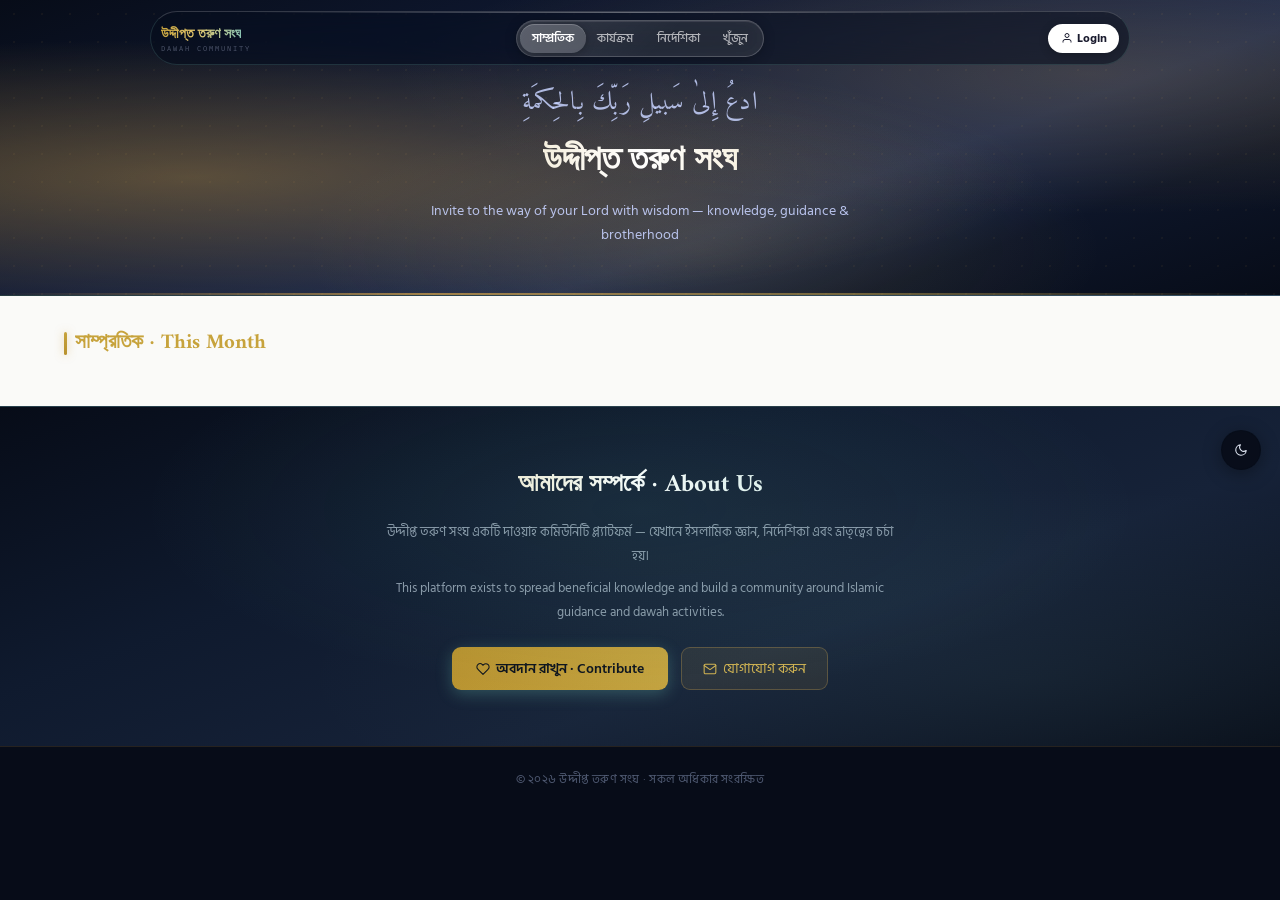
==== commit fa447cf8: "Add files via upload" ====
--- a/index.html
+++ b/index.html
@@ -371,7 +371,7 @@
     ? `<div class="cb-form">
          <img src="${esc(currentUser.photoURL||'')}" onerror="this.style.display='none'"/>
          <input id="cbInput" placeholder="মন্তব্য লিখুন…" onkeydown="if(event.key==='Enter')cbPostComment('${id}')"/>
-         <button onclick="cbPostComment('${id}')">→</button>
+         <button onclick="cbPostComment('${id}')" title="পাঠান"><svg width="15" height="15" viewBox="0 0 24 24" fill="none" stroke="currentColor" stroke-width="2.2" stroke-linecap="round" stroke-linejoin="round"><line x1="22" y1="2" x2="11" y2="13"/><polygon points="22 2 15 22 11 13 2 9 22 2"/></svg></button>
        </div>`
     : currentUser
       ? '<p class="cmt-h cmt-blocked"><svg width="13" height="13" viewBox="0 0 24 24" fill="none" stroke="currentColor" stroke-width="1.8" stroke-linecap="round" stroke-linejoin="round"><circle cx="12" cy="12" r="10"/><line x1="4.93" y1="4.93" x2="19.07" y2="19.07"/></svg> আপনি ব্লক আছেন</p>'
@@ -1523,8 +1523,6 @@
 function applyTheme(theme) {
   document.documentElement.setAttribute('data-theme', theme);
   const icon = theme === 'light' ? `<svg width="14" height="14" viewBox="0 0 24 24" fill="none" stroke="currentColor" stroke-width="1.8" stroke-linecap="round" stroke-linejoin="round"><circle cx="12" cy="12" r="5"/><line x1="12" y1="1" x2="12" y2="3"/><line x1="12" y1="21" x2="12" y2="23"/><line x1="4.22" y1="4.22" x2="5.64" y2="5.64"/><line x1="18.36" y1="18.36" x2="19.78" y2="19.78"/><line x1="1" y1="12" x2="3" y2="12"/><line x1="21" y1="12" x2="23" y2="12"/><line x1="4.22" y1="19.78" x2="5.64" y2="18.36"/><line x1="18.36" y1="5.64" x2="19.78" y2="4.22"/></svg>` : `<svg width="14" height="14" viewBox="0 0 24 24" fill="none" stroke="currentColor" stroke-width="1.8" stroke-linecap="round" stroke-linejoin="round"><path d="M21 12.79A9 9 0 1 1 11.21 3 7 7 0 0 0 21 12.79z"/></svg>`;
-  const btn = document.getElementById('themeToggle');
-  if (btn) btn.innerHTML = icon;
   const fab = document.getElementById('themeToggleFab');
   if (fab) fab.innerHTML = icon;
   localStorage.setItem(_themeKey, theme);
@@ -1553,131 +1551,223 @@
 
 <style>
 :root{
-  /* Primary – Electric Blue */
-  --blue:#0066ff;--blue2:#1a7fff;--blue3:#3d96ff;--blue4:#80bfff;--blue5:#cce4ff;
-  /* Accent – Bright Orange */
-  --orange:#ff5500;--orange2:#ff6a00;--orange3:#ff8c33;--orange4:#ffb380;
+  /* Primary – Refined Amber */
+  --amber:#d4a349;--amber2:#dfb35c;--amber3:#e8c66e;--amber4:#f0d885;--amber5:#f7ebaf;
+  /* Accent – Muted Aqua */
+  --aqua:#6eaa9e;--aqua2:#81beb3;--aqua3:#95cfc4;--aqua4:#b3dfd5;
+  /* Dark theme: teal/blue from hero is PRIMARY, gold is secondary */
+  --blue:var(--aqua);--blue2:var(--aqua2);--blue3:var(--aqua3);--blue4:var(--aqua4);--blue5:var(--aqua4);
+  --orange:var(--amber);--orange2:var(--amber2);--orange3:var(--amber3);--orange4:var(--amber4);
+  --mint:var(--aqua3);--mint2:var(--aqua4);
   /* Neutrals */
-  --red:#e03030;
-  /* Dark BG – deep electric navy */
-  --bg:#02091a;--bg2:#040e24;--bg3:#06132e;
-  --card:#081428;--card2:#0a1830;--brd:#0f2850;--brd2:#183870;
-  --txt:#e8f0ff;--txt2:#6a80b8;--txt3:#3a4e80;
+  --red:#d64545;
+  /* Dark BG – Ink Navy */
+  --bg:#070c18;--bg2:#0b1223;--bg3:#0f172e;
+  --card:#121d36;--card2:#182440;--brd:#1f2d50;--brd2:#2c3e66;
+  --txt:#e4eaf6;--txt2:#7a8bb5;--txt3:#4a5a80;
   /* Shadows */
-  --sh:0 8px 32px rgba(0,20,80,.8);
-  --sh2:0 2px 8px rgba(0,20,80,.5);
+  --sh:0 8px 32px rgba(0,0,0,.6);
+  --sh2:0 2px 8px rgba(0,0,0,.4);
   --r:10px;--r2:14px;
   --trans:all .22s cubic-bezier(.4,0,.2,1);
-  --olive:var(--blue);--olive2:var(--blue2);--olive3:var(--blue3);--olive4:var(--blue4);
-  --sky:var(--blue);--sky2:var(--blue2);--sky3:var(--blue3);
-  --navy:#02091a;--navy2:#040e24;--navy3:#06132e;--navy4:#0f2850;
+  --olive:var(--aqua);--olive2:var(--aqua2);--olive3:var(--aqua3);--olive4:var(--aqua4);
+  --sky:var(--aqua);--sky2:var(--aqua2);--sky3:var(--aqua3);
+  --navy:#070c18;--navy2:#0b1223;--navy3:#0f172e;--navy4:#1f2d50;
 }
 [data-theme="light"]{
-  --bg:#f7f9ff;--bg2:#edf0ff;--bg3:#e0e6ff;
-  --card:#ffffff;--card2:#f3f5ff;--brd:#c8d2f0;--brd2:#a8b8e0;
-  --txt:#050a20;--txt2:#2c3a70;--txt3:#6070a0;
-  --sh:0 8px 32px rgba(0,30,120,.12);
-  --sh2:0 2px 8px rgba(0,30,120,.07);
-  --blue:#0055e6;--blue2:#0066ff;--blue3:#1a7fff;--blue4:#3d96ff;--blue5:#cce4ff;
-  --orange:#e84800;--orange2:#ff5500;--orange3:#ff7a1a;--orange4:#ffa366;
-  --olive:var(--blue);--olive2:var(--blue2);--olive3:var(--blue3);--olive4:var(--blue4);
-  --sky:var(--blue);--sky2:var(--blue2);--sky3:var(--blue3);
+  --bg:#fafaf8;--bg2:#f4f2ee;--bg3:#ece8e0;
+  --card:#ffffff;--card2:#faf9f5;--brd:#d6cfc4;--brd2:#c2baae;
+  --txt:#1a1a1a;--txt2:#5a5340;--txt3:#8a826b;
+  --sh:0 4px 20px rgba(0,0,0,.06);
+  --sh2:0 2px 6px rgba(0,0,0,.03);
+  --amber:#b8912d;--amber2:#c7a33c;--amber3:#d5b34e;--amber4:#e2c76e;--amber5:#f0dfa0;
+  --aqua:#5c9b8c;--aqua2:#71b0a2;--aqua3:#86c2b5;--aqua4:#a6d5c9;
+  --blue:var(--amber);--blue2:var(--amber2);--blue3:var(--amber3);--blue4:var(--amber4);--blue5:var(--amber5);
+  --orange:var(--aqua);--orange2:var(--aqua2);--orange3:var(--aqua3);--orange4:var(--aqua4);
+  --mint:var(--aqua3);--mint2:var(--aqua4);
+  --red:#c04040;
+  --olive:var(--amber);--olive2:var(--amber2);--olive3:var(--amber3);--olive4:var(--amber4);
+  --sky:var(--amber);--sky2:var(--amber2);--sky3:var(--amber3);
+  --navy:#0b1222;--navy2:#0f182c;--navy3:#142036;--navy4:#1c2a48;
 }
 
 /* ── GLOBAL ANIMATION KEYFRAMES ── */
 @keyframes fadeInUp{from{opacity:0;transform:translateY(18px)}to{opacity:1;transform:translateY(0)}}
 @keyframes shimmerSlide{0%{background-position:200% 0}100%{background-position:-200% 0}}
-@keyframes navGlow{0%,100%{box-shadow:0 1px 40px rgba(0,0,0,.5),0 0 60px rgba(0,102,255,.08)}50%{box-shadow:0 1px 40px rgba(0,0,0,.5),0 0 80px rgba(0,102,255,.18)}}
+@keyframes navGlow{0%,100%{box-shadow:0 1px 40px rgba(0,0,0,.5),0 0 60px rgba(110,170,158,.1)}50%{box-shadow:0 1px 40px rgba(0,0,0,.5),0 0 80px rgba(110,170,158,.22)}}
 @keyframes heroPulseBlue{0%,100%{opacity:.7}50%{opacity:1}}
 @keyframes orangePing{0%{transform:scale(1);opacity:1}80%,100%{transform:scale(1.5);opacity:0}}
 @keyframes floatUp{0%,100%{transform:translateY(0)}50%{transform:translateY(-5px)}}
-/* ── LIGHT: TOGGLE BUTTONS ── */
-.theme-toggle{
-  background:rgba(255,255,255,.07);border:1px solid rgba(255,255,255,.13);
-  border-radius:8px;color:rgba(255,255,255,.7);width:34px;height:34px;
-  cursor:pointer;display:flex;align-items:center;justify-content:center;
-  font-size:1rem;transition:var(--trans);flex-shrink:0;
-}
-.theme-toggle:hover{background:rgba(255,255,255,.14);color:#fff;border-color:rgba(255,255,255,.25);}
-[data-theme="light"] .theme-toggle{background:rgba(255,255,255,.15);border-color:rgba(255,255,255,.25);color:rgba(255,255,255,.9);}
-[data-theme="light"] .theme-toggle:hover{background:rgba(255,255,255,.25);color:#fff;border-color:rgba(255,255,255,.4);}
+/* ── LIQUID GLASS NAV PILL GROUP ── */
+.nav-pill-group{
+  display:flex;align-items:center;gap:0;
+  background:rgba(255,255,255,.06);
+  border:1px solid rgba(255,255,255,.13);
+  border-radius:40px;
+  padding:3px;
+  backdrop-filter:blur(12px);-webkit-backdrop-filter:blur(12px);
+  box-shadow:inset 0 1px 0 rgba(255,255,255,.1), 0 2px 12px rgba(0,0,0,.25);
+  position:relative;
+}
+.nav-pill-group::before{
+  content:'';position:absolute;inset:0;border-radius:40px;
+  background:linear-gradient(135deg,rgba(255,255,255,.08) 0%,transparent 60%);
+  pointer-events:none;
+}
+.nav-pill-group .nav-tab{
+  border-radius:36px;
+  padding:.28rem .72rem;
+  font-size:.78rem;
+  color:rgba(255,255,255,.55);
+  position:relative;
+  border:none;
+  background:transparent;
+  transition:var(--trans);
+  white-space:nowrap;
+  display:flex;align-items:center;gap:.2rem;
+}
+.nav-pill-group .nav-tab:hover{
+  background:rgba(255,255,255,.1);
+  color:rgba(255,255,255,.9);
+}
+.nav-pill-group .nav-tab.active{
+  background:rgba(255,255,255,.15);
+  color:#fff;
+  font-weight:600;
+  box-shadow:0 1px 8px rgba(0,0,0,.3), inset 0 1px 0 rgba(255,255,255,.2);
+}
+.nav-pill-group .nav-tab.active::after{display:none;}
+
+/* ── FAB GROUP (right-side floating stack) ── */
+.fab-group{
+  position:fixed;right:1.2rem;top:50%;transform:translateY(-50%);
+  z-index:190;
+  display:flex;flex-direction:column;align-items:center;gap:.55rem;
+}
+.fab-new-post{
+  display:none;
+  background:linear-gradient(135deg,var(--aqua2),var(--aqua));
+  border:1px solid rgba(110,200,180,.4);
+  border-radius:50%;
+  width:40px;height:40px;min-width:40px;
+  cursor:pointer;align-items:center;justify-content:center;
+  color:#0a0f1a;
+  box-shadow:0 4px 18px rgba(110,170,158,.45), 0 0 0 1px rgba(110,200,180,.12);
+  transition:var(--trans);
+}
+.fab-new-post:hover{
+  background:linear-gradient(135deg,var(--aqua3),var(--aqua2));
+  transform:scale(1.1);
+  box-shadow:0 6px 22px rgba(110,170,158,.6);
+}
+/* theme-toggle-fab overrides: remove its own position:fixed now inside fab-group */
+.fab-group .theme-toggle-fab{
+  position:static;transform:none;
+}
+.fab-group .theme-toggle-fab:hover{transform:scale(1.1);}
+
+/* ── RESPONSIVE ── */
+@media(max-width:680px){
+  .nav-pill-group .nav-tab{font-size:.73rem;padding:.26rem .5rem;}
+}
+
+/* ── LIGHT THEME ── */
+[data-theme="light"] .nav-pill-group{background:rgba(255,255,255,.1);border-color:rgba(255,255,255,.2);}
+[data-theme="light"] .nav-pill-group .nav-tab{color:rgba(255,255,255,.65);}
+[data-theme="light"] .nav-pill-group .nav-tab:hover{background:rgba(255,255,255,.15);color:#fff;}
+[data-theme="light"] .nav-pill-group .nav-tab.active{background:rgba(255,255,255,.2);color:#fff;}
+
+/* ── REMOVE OLD STANDALONE NAV STYLES ── */
 /* Floating theme toggle — visible only on mobile */
+/* Dark theme: white FAB — bright sun icon */
 .theme-toggle-fab{
-  display:none;position:fixed;right:0;top:50%;transform:translateY(-50%);
-  z-index:190;background:rgba(0,20,60,.92);backdrop-filter:blur(12px);-webkit-backdrop-filter:blur(12px);
-  border:1px solid rgba(0,102,255,.2);border-right:none;border-radius:10px 0 0 10px;
-  width:32px;height:52px;cursor:pointer;align-items:center;justify-content:center;
-  font-size:1.05rem;box-shadow:-3px 0 18px rgba(0,0,0,.35);transition:var(--trans);
-}
-.theme-toggle-fab:hover{background:rgba(10,12,30,.97);width:36px;}
-[data-theme="light"] .theme-toggle-fab{background:rgba(0,30,90,.92);border-color:rgba(0,102,255,.35);color:rgba(255,255,255,.8);box-shadow:-3px 0 18px rgba(0,0,0,.3);}
-[data-theme="light"] .theme-toggle-fab:hover{background:rgba(0,50,150,.97);color:#fff;}
-@media(max-width:640px){.theme-toggle{display:none;}.theme-toggle-fab{display:flex;}}
-/* ── LIGHT: NAV ── */
-[data-theme="light"] nav{background:linear-gradient(135deg,rgba(0,40,160,.97) 0%,rgba(0,80,220,.95) 50%,rgba(0,50,180,.97) 100%);border-bottom:1px solid rgba(0,102,255,.4);box-shadow:0 1px 30px rgba(0,0,0,.2),0 0 60px rgba(0,102,255,.15);}
-[data-theme="light"] .nav-logo-text strong{background:linear-gradient(100deg,#ffffff 0%,#d0e8ff 45%,#ffc080 100%);-webkit-background-clip:text;-webkit-text-fill-color:transparent;background-clip:text;}
-[data-theme="light"] .nav-logo-text em{color:rgba(180,220,255,.7);}
-[data-theme="light"] .nav-tab{color:rgba(255,255,255,.7);}
-[data-theme="light"] .nav-tab:hover{background:rgba(255,255,255,.12);color:#fff;}
-[data-theme="light"] .nav-tab.active{color:#fff;}
-[data-theme="light"] .nav-tab.active::after{background:linear-gradient(90deg,transparent,var(--orange2),transparent);box-shadow:0 0 8px rgba(255,102,0,.5);}
-[data-theme="light"] .nav-search-btn{background:rgba(255,255,255,.12);border-color:rgba(255,255,255,.2);color:rgba(255,255,255,.8);}
-[data-theme="light"] .nav-search-btn:hover{background:rgba(255,255,255,.2);color:#fff;}
-[data-theme="light"] #loginBtn{background:linear-gradient(135deg,#fff,#e0ecff);color:#0044cc;box-shadow:0 2px 12px rgba(0,0,0,.2);}
-[data-theme="light"] .pa-btn{background:rgba(255,255,255,.12);border-color:rgba(255,255,255,.22);color:#fff;}
-[data-theme="light"] .pa-btn:hover{background:rgba(255,255,255,.2);}
-[data-theme="light"] #newPostBtn{background:linear-gradient(135deg,#ff5500,#ff7700);box-shadow:0 2px 12px rgba(255,85,0,.35);}
+  display:flex;
+  z-index:190;
+  background:rgba(240,245,255,.92);
+  backdrop-filter:blur(16px);-webkit-backdrop-filter:blur(16px);
+  border:1px solid rgba(255,255,255,.6);
+  border-radius:50%;
+  width:40px;height:40px;
+  cursor:pointer;align-items:center;justify-content:center;
+  color:#0a1428;
+  box-shadow:0 4px 18px rgba(0,0,0,.4), 0 0 0 1px rgba(255,255,255,.15);
+  transition:var(--trans);
+}
+.theme-toggle-fab:hover{
+  background:#ffffff;
+  border-color:rgba(255,255,255,.9);
+  color:#070c18;
+  box-shadow:0 6px 22px rgba(110,200,183,.35);
+}
+/* Light theme: dark navy FAB — dark moon icon */
+[data-theme="light"] .theme-toggle-fab{
+  background:rgba(7,12,24,.9);
+  border:1px solid rgba(7,12,24,.5);
+  color:#e4eaf6;
+  box-shadow:0 4px 18px rgba(0,0,0,.35);
+}
+[data-theme="light"] .theme-toggle-fab:hover{
+  background:#0b1223;
+  border-color:rgba(212,163,73,.4);
+  color:#fff;
+  box-shadow:0 6px 22px rgba(0,0,0,.4);
+}
+@media(max-width:640px){.theme-toggle{display:none;}}
 /* ── LIGHT: HERO ── */
-[data-theme="light"] .hero{background:linear-gradient(160deg,#011840 0%,#022a70 35%,#0050c0 65%,#0038a0 80%,#011840 100%);}
+[data-theme="light"] .hero{position:relative;background:linear-gradient(160deg,#070c18 0%,#101a34 35%,#1c2a4e 65%,#0d1528 80%,#070c18 100%);padding-top:5rem;}
 [data-theme="light"] .hero::before{
-  background-image:radial-gradient(ellipse at 15% 60%,rgba(100,180,255,.2) 0%,transparent 55%),radial-gradient(ellipse at 85% 25%,rgba(0,150,255,.18) 0%,transparent 45%),radial-gradient(ellipse at 55% 85%,rgba(255,102,0,.1) 0%,transparent 40%),radial-gradient(rgba(100,180,255,.06) 1px,transparent 1px);
+  background-image:radial-gradient(ellipse at 15% 60%,rgba(212,163,73,.38) 0%,transparent 55%),radial-gradient(ellipse at 85% 25%,rgba(212,163,73,.2) 0%,transparent 45%),radial-gradient(ellipse at 55% 85%,rgba(201,168,76,.15) 0%,transparent 40%),radial-gradient(rgba(212,163,73,.06) 1px,transparent 1px);
   background-size:100% 100%,100% 100%,100% 100%,28px 28px;
 }
-[data-theme="light"] .hero::after{background:linear-gradient(90deg,transparent,rgba(100,180,255,.5),rgba(255,102,0,.3),transparent);}
-[data-theme="light"] .hero-ar{color:rgba(200,230,255,.85);}
-[data-theme="light"] .hero h1{background:linear-gradient(110deg,#80c8ff 0%,#ffffff 45%,#ffa060 100%);-webkit-background-clip:text;-webkit-text-fill-color:transparent;background-clip:text;}
-[data-theme="light"] .hero p{color:rgba(200,225,255,.9);}
+[data-theme="light"] .hero::after{background:linear-gradient(90deg,transparent,rgba(212,163,73,.7),rgba(201,168,76,.5),transparent);}
+[data-theme="light"] .hero-ar{color:rgba(199,210,254,.85);}
+[data-theme="light"] .hero h1{background:linear-gradient(110deg,var(--amber2) 0%,#ffffff 50%,var(--amber3) 100%);-webkit-background-clip:text;-webkit-text-fill-color:transparent;background-clip:text;}
+[data-theme="light"] .hero p{color:rgba(199,210,254,.9);}
 /* ── LIGHT: SECTION & GRID ── */
-[data-theme="light"] .sec-title{color:#0044cc;}
-[data-theme="light"] .sec-title::before{background:linear-gradient(to bottom,#ff6600,#ff3300);box-shadow:0 0 8px rgba(255,80,0,.4);}
+[data-theme="light"] .sec-title{color:var(--amber2);}
+[data-theme="light"] .sec-title::before{background:linear-gradient(to bottom,var(--amber2),var(--amber));box-shadow:0 0 8px rgba(212,163,73,.5);}
 /* ── LIGHT: CARDS ── */
-[data-theme="light"] .card{background:#fff;border-color:rgba(0,80,220,.2);box-shadow:0 4px 20px rgba(0,30,100,.1),inset 0 1px 0 rgba(0,102,255,.04);}
-[data-theme="light"] .card::before{background:linear-gradient(135deg,rgba(0,102,255,.04) 0%,transparent 60%);}
-[data-theme="light"] .card:hover{border-color:rgba(0,80,220,.6);box-shadow:0 16px 40px rgba(0,20,100,.16),0 0 0 1px rgba(0,80,220,.2),0 0 30px rgba(0,102,255,.06);}
+[data-theme="light"] .card{background:#fff;border-color:rgba(212,163,73,.22);box-shadow:0 4px 20px rgba(100,70,0,.08),inset 0 1px 0 rgba(212,163,73,.06);}
+[data-theme="light"] .card::before{background:linear-gradient(135deg,rgba(212,163,73,.04) 0%,transparent 60%);}
+[data-theme="light"] .card:hover{border-color:rgba(212,163,73,.6);box-shadow:0 16px 40px rgba(100,70,0,.12),0 0 0 1px rgba(212,163,73,.28),0 0 32px rgba(212,163,73,.1);}
 [data-theme="light"] .card-img-wrap{background:var(--bg2);}
-[data-theme="light"] .card-author{color:#3a4e90;}
-[data-theme="light"] .card-title{color:#050a20;}
-[data-theme="light"] .card-excerpt{color:#2c3a70;}
-[data-theme="light"] .ct-blog{background:rgba(0,102,255,.1);color:#0060dd;border-color:rgba(0,102,255,.22);}
-[data-theme="light"] .ct-guideline{background:rgba(255,85,0,.1);color:#cc4400;border-color:rgba(255,85,0,.22);}
-[data-theme="light"] .ct-recent{background:rgba(0,102,255,.12);color:#0055cc;border-color:rgba(0,102,255,.25);}
-[data-theme="light"] .post-tag{color:#0055cc;background:rgba(0,102,255,.08);border-color:rgba(0,102,255,.2);}
-[data-theme="light"] .post-tag:hover{background:rgba(0,80,220,.15);border-color:rgba(0,102,255,.4);}
-[data-theme="light"] .card-footer-row{color:#3a4e90;}
-[data-theme="light"] .cact{border-top-color:rgba(0,80,220,.12);}
-[data-theme="light"] .ca{color:#3a4e90;border-right-color:rgba(0,80,220,.1);}
-[data-theme="light"] .ca:hover{background:rgba(0,102,255,.05);color:var(--txt);}
+[data-theme="light"] .card-author{color:var(--txt2);}
+[data-theme="light"] .card-title{color:var(--txt);}
+[data-theme="light"] .card-excerpt{color:var(--txt2);}
+[data-theme="light"] .ct-blog{background:rgba(212,163,73,.12);color:var(--amber);border-color:rgba(212,163,73,.3);}
+[data-theme="light"] .ct-guideline{background:rgba(212,163,73,.1);color:#8a6010;border-color:rgba(212,163,73,.28);}
+[data-theme="light"] .ct-recent{background:rgba(212,163,73,.12);color:var(--amber2);border-color:rgba(212,163,73,.25);}
+[data-theme="light"] .post-tag{color:var(--amber3);background:rgba(110,170,158,.08);border-color:rgba(212,163,73,.2);}
+[data-theme="light"] .post-tag:hover{background:rgba(212,163,73,.15);border-color:rgba(212,163,73,.4);}
+[data-theme="light"] .card-footer-row{color:var(--txt2);}
+[data-theme="light"] .cact{border-top-color:rgba(212,163,73,.1);}
+[data-theme="light"] .ca{color:var(--txt2);border-right-color:rgba(212,163,73,.08);}
+[data-theme="light"] .ca:hover{background:rgba(212,163,73,.05);color:var(--txt);}
 [data-theme="light"] .ca.cal{color:var(--blue2);}
 [data-theme="light"] .ca.cas{color:var(--orange2);}
-[data-theme="light"] .shimmer{background:linear-gradient(100deg,#edf0ff 25%,#dce5ff 50%,#edf0ff 75%);background-size:200% 100%;}
+[data-theme="light"] .shimmer{background:linear-gradient(100deg,#f4f2ee 25%,rgba(212,163,73,.08) 50%,#f4f2ee 75%);background-size:200% 100%;}
 /* ── LIGHT: ABOUT & FOOTER ── */
-[data-theme="light"] .about-section{background:linear-gradient(160deg,#080c24 0%,#0a0f2e 50%,#07091c 100%);border-top:1px solid rgba(0,102,255,.2);}
-[data-theme="light"] footer{background:#07091c;border-top:1px solid rgba(0,102,255,.12);}
-[data-theme="light"] footer p{color:rgba(180,200,255,.5);}
+[data-theme="light"] .about-section{background:linear-gradient(160deg,#070c18 0%,#0f1a2e 35%,#162238 65%,#070c18 100%);border-top:1px solid rgba(110,170,158,.25);}
+[data-theme="light"] .about-section h3{background:linear-gradient(90deg,var(--amber3),#ffffff,var(--aqua3));-webkit-background-clip:text;-webkit-text-fill-color:transparent;background-clip:text;}
+[data-theme="light"] .about-section p{color:rgba(180,195,210,.75);}
+[data-theme="light"] .about-btn-sec{background:rgba(212,163,73,.1);color:var(--amber3);border-color:rgba(212,163,73,.3);}
+[data-theme="light"] .about-btn-sec:hover{background:rgba(212,163,73,.22);border-color:rgba(212,163,73,.55);color:#fff;}
+[data-theme="light"] footer{background:#070c18;border-top:1px solid rgba(212,163,73,.15);}
+[data-theme="light"] footer p{color:rgba(140,155,190,.55);}
 /* ── LIGHT: MODALS ── */
-[data-theme="light"] .modal .mb{background:#fff;border-color:rgba(0,80,220,.15);box-shadow:0 24px 80px rgba(0,30,100,.15);}
+[data-theme="light"] .modal .mb{background:#fff;border-color:rgba(212,163,73,.15);box-shadow:0 24px 80px rgba(8,8,38,.15);}
 [data-theme="light"] .mcl{background:rgba(0,0,0,.06);border-color:rgba(0,0,0,.12);color:var(--txt2);}
 [data-theme="light"] .mcl:hover{background:rgba(0,0,0,.12);color:var(--txt);}
 [data-theme="light"] .mo{background:rgba(0,0,0,.4);}
 [data-theme="light"] input,[data-theme="light"] textarea,[data-theme="light"] select{background:rgba(0,0,0,.04);border-color:var(--brd);color:var(--txt);}
-[data-theme="light"] input:focus,[data-theme="light"] textarea:focus{border-color:var(--olive3);box-shadow:0 0 0 3px rgba(0,102,255,.12);}
+[data-theme="light"] input:focus,[data-theme="light"] textarea:focus{border-color:var(--olive3);box-shadow:0 0 0 3px rgba(212,163,73,.12);}
 [data-theme="light"] input::placeholder,[data-theme="light"] textarea::placeholder{color:var(--txt3);}
 [data-theme="light"] .fg label{color:var(--txt2);}
 /* ── LIGHT: SEARCH MODAL ── */
-[data-theme="light"] .srch-modal-box{background:rgba(240,242,255,.99);border-color:rgba(0,60,200,.14);box-shadow:0 24px 80px rgba(0,0,0,.15);}
-[data-theme="light"] .srch-hd{border-bottom-color:rgba(0,20,80,.06);}
+[data-theme="light"] .srch-modal-box{background:rgba(245,245,251,.99);border-color:rgba(212,163,73,.14);box-shadow:0 24px 80px rgba(0,0,0,.15);}
+[data-theme="light"] .srch-hd{border-bottom-color:rgba(5,5,25,.06);}
 [data-theme="light"] .srch-input-wrap{background:rgba(0,0,0,.05);border-color:rgba(0,0,0,.12);}
-[data-theme="light"] .srch-input-wrap:focus-within{border-color:rgba(0,80,220,.6);box-shadow:0 0 0 3px rgba(0,102,255,.12);}
+[data-theme="light"] .srch-input-wrap:focus-within{border-color:rgba(212,163,73,.6);box-shadow:0 0 0 3px rgba(212,163,73,.12);}
 [data-theme="light"] .srch-input-wrap svg{color:rgba(0,0,0,.3);}
 [data-theme="light"] .srch-input-wrap input{color:var(--txt);}
 [data-theme="light"] .srch-input-wrap input::placeholder{color:rgba(0,0,0,.3);}
@@ -1689,21 +1779,21 @@
 [data-theme="light"] .srch-filter-label{color:var(--txt2);}
 [data-theme="light"] .srch-pill{background:rgba(0,0,0,.05);border-color:rgba(0,0,0,.1);color:rgba(0,0,0,.5);}
 [data-theme="light"] .srch-pill:hover{color:var(--txt);border-color:rgba(0,0,0,.25);}
-[data-theme="light"] .srch-pill.active{background:rgba(0,60,200,.14);color:var(--olive);border-color:rgba(0,80,220,.55);}
+[data-theme="light"] .srch-pill.active{background:rgba(212,163,73,.14);color:var(--olive);border-color:rgba(212,163,73,.55);}
 [data-theme="light"] .srch-month-inp{background:rgba(0,0,0,.05);border-color:rgba(0,0,0,.1);color:var(--txt);color-scheme:light;}
 [data-theme="light"] .srch-custom-sel-btn{background:rgba(0,0,0,.05);border-color:rgba(0,0,0,.1);color:var(--txt);}
-[data-theme="light"] .srch-custom-sel-btn:hover{border-color:rgba(0,80,220,.55);background:rgba(0,20,80,.06);}
+[data-theme="light"] .srch-custom-sel-btn:hover{border-color:rgba(212,163,73,.55);background:rgba(5,5,25,.06);}
 [data-theme="light"] .srch-custom-sel-dd{background:var(--card);border-color:var(--brd);box-shadow:0 10px 32px rgba(0,0,0,.15);}
 [data-theme="light"] .srch-dd-item{color:var(--txt2);}
 [data-theme="light"] .srch-dd-item:hover{background:rgba(0,0,0,.05);color:var(--txt);}
-[data-theme="light"] .srch-dd-active{color:var(--olive);background:rgba(0,102,255,.1);}
+[data-theme="light"] .srch-dd-active{color:var(--olive);background:rgba(212,163,73,.1);}
 [data-theme="light"] .srch-status{color:var(--txt2);border-bottom-color:rgba(0,0,0,.06);}
 [data-theme="light"] .srch-item{border-bottom-color:rgba(0,0,0,.06);}
 [data-theme="light"] .srch-item:hover{background:rgba(0,0,0,.04);}
 [data-theme="light"] .srch-item-title{color:var(--txt);}
 [data-theme="light"] .srch-tag-chip{background:rgba(0,0,0,.06);border-color:rgba(0,0,0,.12);color:var(--txt2);}
 /* ── LIGHT: COMMENT BOX ── */
-[data-theme="light"] #commentBox{background:rgba(240,242,255,.99);border-color:rgba(0,60,200,.14);box-shadow:0 16px 48px rgba(0,0,0,.15);}
+[data-theme="light"] #commentBox{background:rgba(245,245,251,.99);border-color:rgba(212,163,73,.14);box-shadow:0 16px 48px rgba(0,0,0,.15);}
 [data-theme="light"] .cb-header{background:rgba(0,0,0,.03);border-bottom-color:rgba(0,0,0,.07);color:var(--txt);}
 [data-theme="light"] .cb-close-btn{background:rgba(0,0,0,.06);border-color:rgba(0,0,0,.12);color:var(--txt2);}
 [data-theme="light"] .cmi{border-bottom-color:var(--brd);}
@@ -1716,9 +1806,9 @@
 /* ── LIGHT: PROFILE ── */
 [data-theme="light"] .ptab{background:rgba(0,0,0,.05);border-color:rgba(0,0,0,.1);color:var(--txt2);}
 [data-theme="light"] .ptab:hover{background:rgba(0,0,0,.09);color:var(--txt);}
-[data-theme="light"] .ptab.active{background:rgba(0,102,255,.12);color:var(--olive);border-color:rgba(0,80,220,.5);}
+[data-theme="light"] .ptab.active{background:rgba(212,163,73,.12);color:var(--olive);border-color:rgba(212,163,73,.5);}
 [data-theme="light"] .spr{background:rgba(0,0,0,.04);border-color:var(--brd);}
-[data-theme="light"] .spr:hover{background:rgba(0,20,80,.06);}
+[data-theme="light"] .spr:hover{background:rgba(5,5,25,.06);}
 [data-theme="light"] .mrow{background:rgba(0,0,0,.03);border-color:var(--brd);}
 [data-theme="light"] .mrow:hover{background:rgba(0,0,0,.06);}
 [data-theme="light"] .sir{border-bottom-color:var(--brd);}
@@ -1734,11 +1824,11 @@
 /* search inputs in profile */
 [data-theme="light"] .mbh input{background:rgba(0,0,0,.04);border-color:rgba(0,0,0,.12);color:var(--txt);}
 [data-theme="light"] .mbh input::placeholder{color:var(--txt3);}
-[data-theme="light"] .mbh input:focus{border-color:rgba(0,80,220,.55);}
+[data-theme="light"] .mbh input:focus{border-color:rgba(110,200,183,.55);}
 /* filter role buttons */
 [data-theme="light"] .rf{background:rgba(0,0,0,.04);border-color:rgba(0,0,0,.1);color:var(--txt2);}
-[data-theme="light"] .rf:hover{background:rgba(0,20,80,.06);color:var(--txt);}
-[data-theme="light"] .rf.active{background:rgba(0,102,255,.12);color:var(--olive);border-color:rgba(0,80,220,.5);}
+[data-theme="light"] .rf:hover{background:rgba(5,5,25,.06);color:var(--txt);}
+[data-theme="light"] .rf.active{background:rgba(212,163,73,.12);color:var(--olive);border-color:rgba(212,163,73,.5);}
 /* member stats */
 [data-theme="light"] .msc{background:rgba(0,0,0,.04);border-color:rgba(0,0,0,.1);color:var(--txt2);}
 [data-theme="light"] .msc strong{color:var(--txt);}
@@ -1749,9 +1839,9 @@
 [data-theme="light"] .minf small{color:var(--txt2);}
 /* role assign buttons */
 [data-theme="light"] .rb{border-color:rgba(0,0,0,.1);color:rgba(0,0,0,.35);}
-[data-theme="light"] .rb.maintainer.rba,[data-theme="light"] .rb.maintainer:hover{background:rgba(0,102,255,.12);color:var(--olive);border-color:rgba(0,80,220,.5);}
+[data-theme="light"] .rb.maintainer.rba,[data-theme="light"] .rb.maintainer:hover{background:rgba(212,163,73,.12);color:var(--olive);border-color:rgba(212,163,73,.5);}
 [data-theme="light"] .rb.admin.rba,[data-theme="light"] .rb.admin:hover{background:rgba(200,60,60,.1);color:#c04040;border-color:rgba(200,60,60,.3);}
-[data-theme="light"] .rb.worker.rba,[data-theme="light"] .rb.worker:hover{background:rgba(0,102,255,.1);color:var(--sky2);border-color:rgba(42,114,168,.3);}
+[data-theme="light"] .rb.worker.rba,[data-theme="light"] .rb.worker:hover{background:rgba(212,163,73,.1);color:var(--sky2);border-color:rgba(42,114,168,.3);}
 [data-theme="light"] .rb.user.rba,[data-theme="light"] .rb.user:hover{background:rgba(0,0,0,.07);color:var(--txt2);border-color:rgba(0,0,0,.2);}
 /* settings rows */
 [data-theme="light"] .sir{border-bottom-color:var(--brd);}
@@ -1759,7 +1849,7 @@
 [data-theme="light"] .sir span{color:var(--txt);}
 /* saved posts list */
 [data-theme="light"] .spr{background:rgba(0,0,0,.04);border-color:var(--brd);color:var(--txt);}
-[data-theme="light"] .spr:hover{background:rgba(0,20,80,.06);border-color:rgba(100,160,40,.3);}
+[data-theme="light"] .spr:hover{background:rgba(5,5,25,.06);border-color:rgba(100,160,40,.3);}
 [data-theme="light"] .spd{color:var(--txt3);}
 /* danger button */
 [data-theme="light"] .danger-btn{background:rgba(180,40,40,.07);border-color:rgba(180,40,40,.2);color:#b83030;}
@@ -1781,17 +1871,17 @@
 [data-theme="light"] .rp-item:hover{background:var(--card);}
 [data-theme="light"] .rp-author{color:var(--txt2);}
 [data-theme="light"] .rp-text{color:var(--txt);background:rgba(0,0,0,.03);}
-[data-theme="light"] .rp-resolved-badge{background:rgba(0,102,255,.12);color:var(--olive);}
+[data-theme="light"] .rp-resolved-badge{background:rgba(212,163,73,.12);color:var(--olive);}
 [data-theme="light"] .rp-blocked-badge{background:rgba(180,40,40,.1);color:#c03030;}
 [data-theme="light"] .rp-btn{background:rgba(0,0,0,.05);border-color:rgba(0,0,0,.12);color:var(--txt2);}
 [data-theme="light"] .rp-btn:hover{background:rgba(0,0,0,.09);color:var(--txt);}
 [data-theme="light"] .rp-del:hover{background:rgba(180,40,40,.1);color:#b83030;border-color:rgba(180,40,40,.25);}
 [data-theme="light"] .rp-block:hover{background:rgba(180,40,40,.1);color:#b83030;}
-[data-theme="light"] .rp-unblock:hover{background:rgba(0,102,255,.12);color:var(--olive);}
+[data-theme="light"] .rp-unblock:hover{background:rgba(212,163,73,.12);color:var(--olive);}
 /* comment elements */
-[data-theme="light"] .cm-pin-badge{background:rgba(0,102,255,.12);color:var(--olive);}
-[data-theme="light"] .reply-ref{background:rgba(0,102,255,.08);border-left-color:var(--sky2);color:var(--sky2);}
-[data-theme="light"] .reply-chip{background:rgba(0,102,255,.08);border-color:rgba(0,102,255,.25);color:var(--sky2);}
+[data-theme="light"] .cm-pin-badge{background:rgba(212,163,73,.12);color:var(--olive);}
+[data-theme="light"] .reply-ref{background:rgba(212,163,73,.08);border-left-color:var(--sky2);color:var(--sky2);}
+[data-theme="light"] .reply-chip{background:rgba(212,163,73,.08);border-color:rgba(212,163,73,.25);color:var(--sky2);}
 [data-theme="light"] .cmi{background:rgba(0,0,0,.02);}
 [data-theme="light"] .cmi strong{color:var(--txt);}
 [data-theme="light"] .cmi p{color:var(--txt2);}
@@ -1799,14 +1889,14 @@
 /* lightbox */
 [data-theme="light"] #lightbox{background:rgba(0,0,0,.85);}
 /* you badge */
-[data-theme="light"] .you{background:rgba(0,60,200,.14);color:var(--olive);}
+[data-theme="light"] .you{background:rgba(212,163,73,.14);color:var(--olive);}
 /* post modal header meta */
 [data-theme="light"] .pm-meta{color:var(--txt2);}
 [data-theme="light"] .pm-type-badge{}
 /* ── LIGHT: TOAST ── */
-[data-theme="light"] .toast{background:rgba(240,242,255,.99);border-color:rgba(0,0,0,.12);color:var(--txt);box-shadow:0 8px 32px rgba(0,0,0,.15);}
+[data-theme="light"] .toast{background:rgba(245,245,251,.99);border-color:rgba(0,0,0,.12);color:var(--txt);box-shadow:0 8px 32px rgba(0,0,0,.15);}
 [data-theme="light"] .toast.error{border-color:rgba(180,40,40,.3);color:#c03030;}
-[data-theme="light"] .toast.success{border-color:rgba(0,80,220,.5);color:var(--olive);}
+[data-theme="light"] .toast.success{border-color:rgba(212,163,73,.5);color:var(--olive);}
 /* ── LIGHT: SCROLLBAR ── */
 [data-theme="light"] ::-webkit-scrollbar-thumb{background:var(--brd2);}
 [data-theme="light"] ::-webkit-scrollbar-thumb:hover{background:var(--blue2);}
@@ -1814,114 +1904,167 @@
 [data-theme="light"] .fg input[type="datetime-local"]{color-scheme:light;background:rgba(0,0,0,.04);border-color:var(--brd);color:var(--txt);}
 *{box-sizing:border-box;margin:0;padding:0;}
 svg{vertical-align:middle;display:inline-block;}
-body{font-family:'Hind Siliguri','Inter',sans-serif;background:var(--bg);color:var(--txt);min-height:100vh;-webkit-font-smoothing:antialiased;-moz-osx-font-smoothing:grayscale;}
+body{font-family:'Hind Siliguri','Inter',sans-serif;background:#070c18;color:var(--txt);min-height:100vh;-webkit-font-smoothing:antialiased;-moz-osx-font-smoothing:grayscale;}
 ::-webkit-scrollbar{width:4px;}::-webkit-scrollbar-track{background:transparent;}::-webkit-scrollbar-thumb{background:var(--brd2);border-radius:4px;}::-webkit-scrollbar-thumb:hover{background:var(--blue2);}
+/* ── LIQUID GLASS FLOATING NAV ── */
+@keyframes navGlow{
+  0%,100%{box-shadow:0 8px 32px rgba(0,0,0,.5),0 2px 12px rgba(110,200,183,.16),inset 0 1px 0 rgba(255,255,255,.08);}
+  50%{box-shadow:0 12px 44px rgba(0,0,0,.6),0 2px 18px rgba(110,200,183,.26),inset 0 1px 0 rgba(255,255,255,.12);}
+}
+.nav-outer{
+  position:fixed;top:0;left:0;right:0;z-index:200;
+  padding:.7rem 1.4rem;
+  pointer-events:none;
+  background:transparent;
+}
 nav{
-  background:linear-gradient(135deg,rgba(0,30,80,.96) 0%,rgba(0,60,180,.92) 50%,rgba(0,30,80,.96) 100%);
-  backdrop-filter:blur(28px) saturate(200%);
-  -webkit-backdrop-filter:blur(28px) saturate(200%);
-  border-bottom:1px solid rgba(0,102,255,.35);
-  height:62px;padding:0 1.25rem;display:flex;align-items:center;gap:.3rem;
-  position:sticky;top:0;z-index:200;overflow:visible;
-  box-shadow:0 1px 40px rgba(0,0,0,.5),0 0 60px rgba(0,102,255,.12);
+  background:rgba(7,12,24,.55);
+  backdrop-filter:blur(28px) saturate(160%);
+  -webkit-backdrop-filter:blur(28px) saturate(160%);
+  border:1px solid rgba(110,170,158,.22);
+  border-top:1px solid rgba(255,255,255,.14);
+  border-bottom:1px solid rgba(0,0,0,.18);
+  border-radius:60px;
+  height:54px;padding:0 5px;
+  display:grid;grid-template-columns:1fr auto 1fr;align-items:center;
+  max-width:980px;margin:0 auto;
+  pointer-events:all;
   animation:navGlow 6s ease-in-out infinite;
-}
-.nav-logo{display:flex;align-items:center;gap:.4rem;text-decoration:none;margin-right:.3rem;flex-shrink:0;}
-.nav-logo img{height:34px;width:34px;min-width:34px;object-fit:contain;border-radius:8px;box-shadow:0 0 12px rgba(0,102,255,.25);}
-.nav-logo-text{display:flex;flex-direction:column;align-items:flex-start;justify-content:center;gap:0;line-height:1;min-width:0;}
-.nav-logo-text strong{font-family:'Amiri',serif;font-size:.93rem;background:linear-gradient(100deg,#7dc832 0%,#7dc832 28%,#4db8e8 38%,#4db8e8 65%,#f5a020 78%,#f5a020 100%);-webkit-background-clip:text;-webkit-text-fill-color:transparent;background-clip:text;font-weight:700;display:block;line-height:1.5;white-space:nowrap;padding-top:2px;}
-.nav-logo-text em{font-style:normal;color:rgba(77,184,232,.5);font-size:.46rem;letter-spacing:2px;font-family:'IBM Plex Mono',monospace;display:block;margin-top:0;line-height:1;white-space:nowrap;text-transform:uppercase;}
-.nav-tab{background:none;border:none;color:rgba(255,255,255,.6);padding:.32rem .7rem;border-radius:8px;cursor:pointer;font-size:.82rem;font-family:inherit;font-weight:500;transition:var(--trans);flex-shrink:0;letter-spacing:.01em;position:relative;}
-.nav-tab:hover{background:rgba(255,255,255,.1);color:rgba(255,255,255,.95);}
-.nav-tab.active{color:#fff;font-weight:600;}
-.nav-tab.active::after{content:'';position:absolute;bottom:-1px;left:50%;transform:translateX(-50%);width:60%;height:2.5px;background:linear-gradient(90deg,transparent,var(--orange2),transparent);border-radius:2px;box-shadow:0 0 8px rgba(255,102,0,.6);}
-.nav-sp{flex:1;}
+  position:relative;overflow:hidden;
+}
+[data-theme="light"] .nav-outer{
+  background:transparent;
+}
+[data-theme="light"] nav{
+  background:rgba(7,12,24,.52);
+  backdrop-filter:blur(28px) saturate(160%);
+  -webkit-backdrop-filter:blur(28px) saturate(160%);
+  border-color:rgba(110,170,158,.22);border-top-color:rgba(255,255,255,.18);
+}
+/* glare streak */
+nav::before{
+  content:'';
+  position:absolute;top:0;left:10%;right:10%;height:1px;
+  background:linear-gradient(90deg,transparent,rgba(255,255,255,.38),transparent);
+  pointer-events:none;
+}
+/* ── THREE ZONES ── */
+.nav-left{display:flex;align-items:center;padding-left:.3rem;}
+.nav-center{display:flex;align-items:center;justify-content:center;}
+.nav-center-divider{display:none;}
+.nav-right{display:flex;align-items:center;gap:.2rem;justify-content:flex-end;padding-right:.3rem;}
+/* ── LOGO (left: img then text) ── */
+.nav-logo{display:flex;align-items:center;gap:.42rem;text-decoration:none;}
+.nav-logo img{height:36px;width:36px;min-width:36px;object-fit:contain;border-radius:50%;border:1.5px solid rgba(255,255,255,.16);box-shadow:0 0 10px rgba(110,200,183,.28);}
+.nav-logo-text{display:flex;flex-direction:column;align-items:flex-start;gap:0;line-height:1;min-width:0;}
+.nav-logo-text strong{font-family:'Amiri',serif;font-size:.9rem;background:linear-gradient(100deg,var(--amber2) 0%,var(--amber4) 45%,var(--aqua3) 100%);-webkit-background-clip:text;-webkit-text-fill-color:transparent;background-clip:text;font-weight:700;white-space:nowrap;line-height:1.5;}
+.nav-logo-text em{font-style:normal;color:rgba(180,190,220,.42);font-size:.42rem;letter-spacing:2px;font-family:'IBM Plex Mono',monospace;white-space:nowrap;text-transform:uppercase;text-align:left;}
+/* ── TABS ── */
+.nav-tab{background:none;border:none;color:rgba(255,255,255,.55);padding:.3rem .68rem;border-radius:40px;cursor:pointer;font-size:.8rem;font-family:inherit;font-weight:500;transition:var(--trans);flex-shrink:0;letter-spacing:.01em;position:relative;white-space:nowrap;}
+.nav-tab:hover{background:rgba(255,255,255,.1);color:rgba(255,255,255,.9);}
+.nav-tab.active{color:#fff;font-weight:600;background:rgba(255,255,255,.11);}
+.nav-tab.active::after{content:'';position:absolute;bottom:5px;left:50%;transform:translateX(-50%);width:54%;height:2px;background:linear-gradient(90deg,transparent,var(--orange2),transparent);border-radius:2px;box-shadow:0 0 7px rgba(201,168,76,.6);}
+/* ── LEFT CONTROLS ── */
+/* nav-search-btn removed — search is now a nav-tab */
+.theme-toggle{background:rgba(255,255,255,.07);border:1px solid rgba(255,255,255,.11);border-radius:50%;color:rgba(255,255,255,.65);width:31px;height:31px;min-width:31px;cursor:pointer;display:flex;align-items:center;justify-content:center;transition:var(--trans);flex-shrink:0;}
+.theme-toggle:hover{background:rgba(255,255,255,.14);color:#fff;}
+#loginBtn{background:rgba(255,255,255,.95);color:#1a1b2e;border:none;padding:.28rem .78rem;border-radius:40px;cursor:pointer;font-size:.76rem;font-family:inherit;display:flex;align-items:center;gap:.26rem;font-weight:700;box-shadow:0 2px 10px rgba(0,0,0,.22);transition:var(--trans);white-space:nowrap;}
+#loginBtn:hover{background:#fff;box-shadow:0 4px 16px rgba(0,0,0,.3);transform:translateY(-1px);}
+#profileArea{display:none;align-items:center;gap:.26rem;flex-shrink:0;}
+.pa-btn{background:rgba(255,255,255,.07);border:1px solid rgba(255,255,255,.11);border-radius:40px;padding:.24rem .48rem;cursor:pointer;color:#fff;font-size:.74rem;font-family:inherit;display:flex;align-items:center;gap:.26rem;transition:var(--trans);}
+.pa-btn:hover{background:rgba(255,255,255,.14);border-color:rgba(255,255,255,.22);}
+.pa-img{width:23px;height:23px;border-radius:50%;object-fit:cover;border:1.5px solid var(--olive3);}
+.pa-name{max-width:65px;overflow:hidden;text-overflow:ellipsis;white-space:nowrap;}
+/* #newPostBtn old nav style removed — now a FAB */
+.nav-sp{display:none;}
+/* ── RESPONSIVE ── */
 @media(max-width:780px){
-  .nav-logo-text strong{font-size:.8rem;}
-  .nav-logo-text em{font-size:.42rem;letter-spacing:1px;}
+  .nav-logo-text strong{font-size:.78rem;}
+  .nav-tab{font-size:.74rem;padding:.27rem .48rem;}
 }
 @media(max-width:640px){
-  nav{padding:0 .65rem;gap:.15rem;height:54px;}
+  .nav-outer{padding:.5rem .6rem;}
+  nav{height:48px;padding:0 3px;}
   .nav-logo-text{display:none;}
-  .nav-logo img{height:32px;width:32px;}
-  .nav-tab{font-size:.74rem;padding:.28rem .42rem;border-radius:7px;}
-}
+  .nav-logo img{height:32px;width:32px;min-width:32px;}
+  #loginBtn{padding:.25rem .52rem;font-size:.71rem;}
+  .pa-name{display:none;}
+  /* strip pill shape from profile on mobile — bare circle only */
+  .pa-btn{background:transparent !important;border:none !important;padding:0 !important;gap:0 !important;box-shadow:none !important;}
+  .pa-btn:hover{background:transparent !important;border:none !important;}
+  [data-theme="light"] .pa-btn{background:transparent !important;border:none !important;}
+  .pa-img{width:32px;height:32px;border:2px solid var(--aqua3);}
+}
+/* Mobile icon-only pill */
+@media(max-width:520px){
+  .nav-tab .nt-label{display:none;}
+  .nav-tab .nt-icon{display:flex;}
+  .nav-pill-group{padding:2px;gap:0;}
+  .nav-pill-group .nav-tab{padding:.45rem 1.1rem;}
+  .nav-tab .nt-icon svg{width:18px;height:18px;}
+}
+@media(min-width:521px){
+  .nav-tab .nt-icon{display:none;}
+  .nav-tab .nt-label{display:inline;}
+}
+/* ── LIGHT THEME ── */
+[data-theme="light"] .nav-tab{color:rgba(255,255,255,.6);}
+[data-theme="light"] .nav-tab:hover{background:rgba(255,255,255,.13);color:#fff;}
+[data-theme="light"] .nav-tab.active{color:#fff;background:rgba(255,255,255,.14);}
+/* [data-theme] nav-search-btn removed */
+[data-theme="light"] .theme-toggle{background:rgba(255,255,255,.1);border-color:rgba(255,255,255,.18);color:rgba(255,255,255,.75);}
+[data-theme="light"] .theme-toggle:hover{background:rgba(255,255,255,.2);color:#fff;}
+[data-theme="light"] #loginBtn{background:#fff;color:#1a1b2e;}
+[data-theme="light"] .pa-btn{background:rgba(255,255,255,.1);border-color:rgba(255,255,255,.2);color:#fff;}
+/* [data-theme] #newPostBtn removed */
+
+/* SRCH */
 .srch-wrap{display:flex;align-items:center;gap:.4rem;}
 .srch{display:flex;align-items:center;background:rgba(255,255,255,.07);border:1px solid rgba(255,255,255,.1);border-radius:8px;padding:.3rem .6rem;gap:.3rem;}
 .srch input{background:none;border:none;outline:none;color:#fff;font-size:.8rem;width:120px;font-family:inherit;}
 .srch input::placeholder{color:rgba(255,255,255,.3);}
 .srch-btn{background:var(--olive);border:none;color:#fff;border-radius:6px;padding:.28rem .6rem;cursor:pointer;font-size:.75rem;font-family:inherit;}
-#loginBtn{
-  background:linear-gradient(135deg,#0055e6,#0080ff);
-  color:#fff;border:none;padding:.34rem .85rem;border-radius:8px;cursor:pointer;
-  font-size:.79rem;font-family:inherit;display:flex;align-items:center;gap:.3rem;flex-shrink:0;
-  font-weight:600;box-shadow:0 2px 16px rgba(0,102,255,.45);transition:var(--trans);
-}
-#loginBtn:hover{background:linear-gradient(135deg,#0066ff,#1a90ff);box-shadow:0 6px 24px rgba(0,102,255,.6);transform:translateY(-2px);}
-#profileArea{display:none;align-items:center;gap:.35rem;flex-shrink:0;}
-.pa-btn{background:rgba(255,255,255,.07);border:1px solid rgba(255,255,255,.11);border-radius:8px;padding:.28rem .5rem;cursor:pointer;color:#fff;font-size:.77rem;font-family:inherit;display:flex;align-items:center;gap:.3rem;transition:var(--trans);}
-.pa-btn:hover{background:rgba(255,255,255,.12);border-color:rgba(255,255,255,.2);}
-.pa-img{width:25px;height:25px;border-radius:50%;object-fit:cover;border:2px solid var(--olive3);box-shadow:0 0 8px rgba(0,102,255,.4);}
-.pa-name{max-width:70px;overflow:hidden;text-overflow:ellipsis;white-space:nowrap;}
-#newPostBtn{
-  background:linear-gradient(135deg,#ff5500,#ff7700);
-  color:#fff;border:none;padding:.34rem .8rem;border-radius:8px;cursor:pointer;
-  font-size:.77rem;font-weight:600;display:none;align-items:center;gap:.25rem;
-  font-family:inherit;white-space:nowrap;box-shadow:0 2px 16px rgba(255,85,0,.45);transition:var(--trans);
-}
-#newPostBtn:hover{background:linear-gradient(135deg,#ff6a00,#ff8c1a);transform:translateY(-2px);box-shadow:0 6px 24px rgba(255,85,0,.6);}
 
 /* HERO */
 .hero{
-  background:linear-gradient(160deg,#010a20 0%,#012060 35%,#0040c0 65%,#003090 80%,#010a20 100%);
-  padding:3.5rem 2rem 3rem;text-align:center;
-  border-bottom:1px solid rgba(0,102,255,.3);
+  background:linear-gradient(160deg,#070c18 0%,#101a34 35%,#1c2a4e 65%,#0d1528 80%,#070c18 100%);
+  padding:5rem 2rem 3rem;text-align:center;
+  border-bottom:1px solid rgba(110,170,158,.3);
   position:relative;overflow:hidden;
 }
 .hero::before{
   content:'';position:absolute;inset:0;
   background-image:
-    radial-gradient(ellipse at 15% 60%, rgba(0,102,255,.25) 0%, transparent 55%),
-    radial-gradient(ellipse at 85% 25%, rgba(0,150,255,.2) 0%, transparent 45%),
-    radial-gradient(ellipse at 55% 85%, rgba(255,102,0,.12) 0%, transparent 40%),
-    radial-gradient(rgba(0,102,255,.06) 1px, transparent 1px);
+    radial-gradient(ellipse at 15% 60%, rgba(110,200,183,.25) 0%, transparent 55%),
+    radial-gradient(ellipse at 85% 25%, rgba(110,200,183,.18) 0%, transparent 45%),
+    radial-gradient(ellipse at 55% 85%, rgba(110,170,158,.12) 0%, transparent 40%),
+    radial-gradient(rgba(110,170,158,.04) 1px, transparent 1px);
   background-size:100% 100%,100% 100%,100% 100%,28px 28px;
   pointer-events:none;
   animation:heroPulseBlue 5s ease-in-out infinite;
 }
 .hero::after{
   content:'';position:absolute;bottom:0;left:0;right:0;height:2px;
-  background:linear-gradient(90deg,transparent,rgba(0,150,255,.6),rgba(255,102,0,.4),transparent);
+  background:linear-gradient(90deg,transparent,rgba(110,200,183,.55),rgba(110,170,158,.45),transparent);
 }
 .hero-logo{
   display:block;width:92px;height:92px;object-fit:contain;
   margin:0 auto 1rem;border-radius:20px;position:relative;
-  filter:drop-shadow(0 0 28px rgba(0,102,255,.7)) drop-shadow(0 4px 16px rgba(0,0,0,.5));
+  filter:drop-shadow(0 0 28px rgba(110,200,183,.65)) drop-shadow(0 4px 16px rgba(0,0,0,.5));
   animation:hero-pulse 4s ease-in-out infinite;
 }
-@keyframes hero-pulse{0%,100%{filter:drop-shadow(0 0 22px rgba(0,102,255,.6)) drop-shadow(0 4px 16px rgba(0,0,0,.5));transform:scale(1);}50%{filter:drop-shadow(0 0 40px rgba(255,102,0,.5)) drop-shadow(0 0 60px rgba(0,102,255,.4));transform:scale(1.03);}}
-.hero-ar{font-family:'Amiri',serif;font-size:1.6rem;color:rgba(180,220,255,.85);direction:rtl;position:relative;margin-bottom:.3rem;letter-spacing:.02em;}
+@keyframes hero-pulse{0%,100%{filter:drop-shadow(0 0 22px rgba(110,200,183,.55)) drop-shadow(0 4px 16px rgba(0,0,0,.5));transform:scale(1);}50%{filter:drop-shadow(0 0 40px rgba(110,200,183,.45)) drop-shadow(0 0 60px rgba(110,170,158,.35));transform:scale(1.03);}}
+.hero-ar{font-family:'Amiri',serif;font-size:1.6rem;color:rgba(199,210,254,.85);direction:rtl;position:relative;margin-bottom:.3rem;letter-spacing:.02em;}
 .hero h1{
   font-family:'Amiri',serif;font-size:2.2rem;
-  background:linear-gradient(120deg,#60b0ff 0%,#ffffff 45%,var(--orange3) 100%);
+  background:linear-gradient(120deg,var(--aqua3) 0%,#ffffff 45%,var(--aqua2) 100%);
   -webkit-background-clip:text;-webkit-text-fill-color:transparent;background-clip:text;
   margin:.2rem 0 .5rem;position:relative;font-weight:700;letter-spacing:-.01em;
 }
-.hero p{color:rgba(180,210,255,.85);font-size:.85rem;position:relative;max-width:420px;margin:0 auto;line-height:1.75;}
-
-/* NAV SEARCH BUTTON */
-.nav-search-btn{
-  background:rgba(255,255,255,.06);border:1px solid rgba(255,255,255,.1);
-  border-radius:8px;color:rgba(255,255,255,.65);padding:.3rem .75rem;
-  cursor:pointer;font-size:.79rem;font-family:inherit;display:flex;align-items:center;gap:.38rem;transition:var(--trans);
-}
-.nav-search-btn:hover{background:rgba(255,255,255,.11);color:#fff;border-color:rgba(255,255,255,.22);}
+.hero p{color:rgba(199,210,254,.85);font-size:.85rem;position:relative;max-width:420px;margin:0 auto;line-height:1.75;}
+
 @media(max-width:600px){
-  .nav-search-btn span{display:none;}
-  .nav-search-btn{padding:.3rem .45rem;border-radius:7px;}
   #loginBtn{padding:.3rem .55rem;font-size:.74rem;}
-  #newPostBtn{padding:.3rem .55rem;font-size:.72rem;}
-  #newPostBtn span.np-label{display:none;}
   .pa-name{display:none;}
   .pa-btn{padding:.27rem .4rem;}
 }
@@ -1931,7 +2074,7 @@
   position:relative;
   background:rgba(4,12,40,.97);
   backdrop-filter:blur(32px);-webkit-backdrop-filter:blur(32px);
-  border:1px solid rgba(0,102,255,.18);
+  border:1px solid rgba(110,170,158,.2);
   border-radius:18px;width:100%;max-width:720px;max-height:85vh;
   display:flex;flex-direction:column;
   box-shadow:0 24px 80px rgba(0,0,0,.8),0 0 0 1px rgba(255,255,255,.04);
@@ -1943,7 +2086,7 @@
   border:1px solid rgba(255,255,255,.1);
   border-radius:10px;padding:.48rem .8rem;gap:.5rem;transition:var(--trans);
 }
-.srch-input-wrap:focus-within{border-color:rgba(168,204,90,.45);background:rgba(255,255,255,.08);box-shadow:0 0 0 3px rgba(0,60,200,.14);}
+.srch-input-wrap:focus-within{border-color:rgba(110,200,183,.5);background:rgba(255,255,255,.08);box-shadow:0 0 0 3px rgba(110,200,183,.16);}
 .srch-input-wrap svg{flex-shrink:0;color:rgba(255,255,255,.3);}
 .srch-input-wrap input{flex:1;background:none;border:none;outline:none;color:#fff;font-size:.95rem;font-family:inherit;}
 .srch-input-wrap input::placeholder{color:rgba(255,255,255,.25);}
@@ -1961,13 +2104,13 @@
   cursor:pointer;font-size:.74rem;font-family:inherit;transition:var(--trans);
 }
 .srch-pill:hover{color:rgba(255,255,255,.9);border-color:rgba(255,255,255,.25);}
-.srch-pill.active{background:rgba(0,102,255,.2);color:var(--olive3);border-color:rgba(0,80,220,.55);}
+.srch-pill.active{background:rgba(110,200,183,.15);color:var(--aqua3);border-color:rgba(110,200,183,.5);}
 .srch-month-inp{
   background:rgba(255,255,255,.05);border:1px solid rgba(255,255,255,.09);
   border-radius:8px;color:var(--txt);font-size:.77rem;font-family:inherit;
   padding:.24rem .5rem;outline:none;cursor:pointer;color-scheme:dark;transition:var(--trans);
 }
-.srch-month-inp:focus{border-color:rgba(0,80,220,.55);}
+.srch-month-inp:focus{border-color:rgba(110,200,183,.55);}
 
 /* Custom select dropdowns in search */
 .srch-custom-sel-wrap{position:relative;}
@@ -1978,11 +2121,11 @@
   display:flex;align-items:center;gap:.4rem;min-width:80px;
   transition:var(--trans);white-space:nowrap;
 }
-.srch-custom-sel-btn:hover{border-color:rgba(0,80,220,.5);background:rgba(255,255,255,.08);}
+.srch-custom-sel-btn:hover{border-color:rgba(110,200,183,.5);background:rgba(255,255,255,.08);}
 .srch-sel-arrow{font-size:.62rem;color:var(--txt2);margin-left:auto;transition:var(--trans);}
 .srch-custom-sel-dd{
   position:absolute;top:calc(100% + 4px);left:0;min-width:150px;
-  background:rgba(4,12,40,.97);border:1px solid rgba(0,102,255,.18);
+  background:rgba(4,12,40,.97);border:1px solid rgba(110,170,158,.2);
   box-shadow:0 10px 32px rgba(0,0,0,.65);backdrop-filter:blur(20px);
   overflow:hidden;
 }
@@ -2031,16 +2174,19 @@
 
 /* MAIN */
 main{max-width:1200px;margin:0 auto;padding:1.8rem 1.5rem;}
+/* page body wrapper - everything below hero */
+.page-area{background:var(--bg);}
+[data-theme="light"] .page-area{background:var(--bg);}
 .sec-head{margin-bottom:1rem;}
 .sec-title{
-  font-family:'Amiri',serif;font-size:1.3rem;color:#60b0ff;
+  font-family:'Amiri',serif;font-size:1.3rem;color:var(--aqua3);
   display:flex;align-items:center;gap:.5rem;font-weight:700;
 }
 .sec-title::before{
   content:'';width:3px;height:1.1em;
-  background:linear-gradient(to bottom,#ff7700,#ff4400);
+  background:linear-gradient(to bottom,var(--aqua2),var(--aqua));
   border-radius:2px;flex-shrink:0;
-  box-shadow:0 0 8px rgba(255,102,0,.5);
+  box-shadow:0 0 8px rgba(110,200,183,.45);
 }
 @media(max-width:600px){
   main{padding:1rem .75rem;}
@@ -2057,41 +2203,41 @@
 /* CARD */
 .card{
   background:linear-gradient(160deg,rgba(6,16,50,.92) 0%,rgba(8,22,60,.88) 100%);
-  border:1px solid rgba(0,102,255,.22);
+  border:1px solid rgba(110,170,158,.22);
   border-radius:var(--r2);overflow:hidden;display:flex;flex-direction:column;cursor:pointer;
   transition:transform .28s cubic-bezier(.4,0,.2,1),box-shadow .28s,border-color .28s;
   isolation:isolate;transform:translateZ(0);
-  box-shadow:0 4px 20px rgba(0,10,50,.5),inset 0 1px 0 rgba(100,160,255,.06);
+  box-shadow:0 4px 20px rgba(0,10,50,.5),inset 0 1px 0 rgba(110,200,183,.08);
   position:relative;
   animation:fadeInUp .45s cubic-bezier(.4,0,.2,1) both;
 }
 .card:nth-child(1){animation-delay:.04s}.card:nth-child(2){animation-delay:.09s}.card:nth-child(3){animation-delay:.14s}.card:nth-child(4){animation-delay:.19s}.card:nth-child(5){animation-delay:.24s}.card:nth-child(6){animation-delay:.29s}
 .card::before{
   content:'';position:absolute;inset:0;border-radius:var(--r2);
-  background:linear-gradient(135deg,rgba(0,102,255,.07) 0%,transparent 55%);
+  background:linear-gradient(135deg,rgba(110,200,183,.07) 0%,transparent 55%);
   pointer-events:none;z-index:0;transition:opacity .28s;
 }
 .card:hover{
-  border-color:rgba(0,130,255,.6);
+  border-color:rgba(110,200,183,.6);
   transform:translateY(-6px) scale(1.005);
-  box-shadow:0 20px 50px rgba(0,20,80,.65),0 0 0 1px rgba(0,102,255,.25),0 0 40px rgba(0,102,255,.08);
+  box-shadow:0 20px 50px rgba(5,5,25,.65),0 0 0 1px rgba(110,200,183,.3),0 0 40px rgba(110,200,183,.1);
 }
 .card:hover::before{opacity:2.5;}
 .card-inner{padding:.85rem .9rem .5rem;position:relative;z-index:1;}
 .card-meta-row{display:flex;align-items:center;justify-content:space-between;margin-bottom:.5rem;}
 .card-author-row{display:flex;align-items:center;gap:.4rem;}
-.card-av{width:22px;height:22px;border-radius:50%;object-fit:cover;border:1.5px solid rgba(0,80,220,.55);}
+.card-av{width:22px;height:22px;border-radius:50%;object-fit:cover;border:1.5px solid rgba(110,200,183,.5);}
 .card-author{font-size:.71rem;color:var(--txt2);}
 .card-type-badge{font-size:.61rem;font-weight:700;padding:.14rem .45rem;border-radius:5px;letter-spacing:.4px;text-transform:uppercase;}
-.ct-recent{background:rgba(0,102,255,.18);color:#60b0ff;border:1px solid rgba(0,102,255,.3);}
+.ct-recent{background:rgba(110,200,183,.1);color:var(--aqua3);border:1px solid rgba(110,200,183,.28);}
 .ct-blog{background:rgba(0,130,255,.15);color:#80c4ff;border:1px solid rgba(0,130,255,.25);}
-.ct-guideline{background:rgba(255,102,0,.15);color:var(--orange3);border:1px solid rgba(255,102,0,.25);}
+.ct-guideline{background:rgba(110,170,158,.12);color:var(--aqua2);border:1px solid rgba(110,170,158,.28);}
 .card-title{font-family:'Amiri',serif;font-size:1.07rem;color:var(--txt);line-height:1.32;font-weight:700;margin-bottom:.32rem;}
 .card-excerpt{font-size:.77rem;color:var(--txt2);line-height:1.6;margin-bottom:.35rem;}
 .card-tags{display:flex;flex-wrap:wrap;gap:.25rem;margin-bottom:.35rem;}
 .post-tag{
   font-size:.67rem;color:rgba(77,168,224,.85);cursor:pointer;
-  background:rgba(0,102,255,.08);
+  background:rgba(110,170,158,.08);
   padding:.1rem .4rem;border-radius:4px;transition:var(--trans);
   border:1px solid rgba(77,168,224,.15);
 }
@@ -2126,7 +2272,7 @@
 .ca:hover{background:rgba(255,255,255,.04);color:var(--txt);}
 .ca.cal{color:var(--sky2);}.ca.cas{color:var(--orange2);}.ca-del:hover{background:rgba(184,48,48,.12);color:var(--red);}
 
-.shimmer{background:linear-gradient(100deg,var(--card) 25%,rgba(0,60,180,.15) 50%,var(--card) 75%);background-size:200% 100%;animation:shimmerSlide 1.5s ease-in-out infinite;border-radius:var(--r2);height:300px;}
+.shimmer{background:linear-gradient(100deg,var(--card) 25%,rgba(40,45,165,.15) 50%,var(--card) 75%);background-size:200% 100%;animation:shimmerSlide 1.5s ease-in-out infinite;border-radius:var(--r2);height:300px;}
 .empty{grid-column:1/-1;text-align:center;padding:3rem;color:var(--txt2);}
 
 /* ── FLOATING COMMENT BOX ── */
@@ -2134,8 +2280,8 @@
   display:none;position:fixed;bottom:1.5rem;right:1.5rem;width:340px;max-height:480px;
   background:linear-gradient(160deg,rgba(4,12,36,.97) 0%,rgba(6,16,48,.96) 100%);
   backdrop-filter:blur(28px);-webkit-backdrop-filter:blur(28px);
-  border:1px solid rgba(0,102,255,.28);
-  border-radius:16px;box-shadow:0 16px 48px rgba(0,10,60,.8),0 0 0 1px rgba(0,102,255,.08);
+  border:1px solid rgba(110,170,158,.28);
+  border-radius:16px;box-shadow:0 16px 48px rgba(0,10,60,.8),0 0 0 1px rgba(110,170,158,.08);
   z-index:500;flex-direction:column;overflow:hidden;
 }
 @media(max-width:600px){
@@ -2153,15 +2299,26 @@
 .cm-del:hover{background:rgba(184,48,48,.2) !important;color:#e74c3c;}
 .cm-rep:hover{background:rgba(224,120,32,.15) !important;color:var(--orange);}
 .cm-pin-badge{font-size:.7rem;margin-right:.2rem;vertical-align:middle;}
-.cmi-pinned{background:rgba(107,140,58,.08);border:1px solid rgba(0,60,200,.14);}
+.cmi-pinned{background:rgba(110,200,183,.06);border:1px solid rgba(110,170,158,.18);}
 .cmt-blocked{color:var(--red,#e74c3c)!important;}
 .cb-list{flex:1;overflow-y:auto;padding:.7rem;min-height:80px;max-height:320px;}
 .cb-form{display:flex;gap:.4rem;align-items:center;padding:.6rem;border-top:1px solid rgba(255,255,255,.06);}
 .cb-form img{width:26px;height:26px;border-radius:50%;object-fit:cover;flex-shrink:0;}
 .cb-form input{flex:1;background:rgba(255,255,255,.07);border:1px solid rgba(255,255,255,.1);border-radius:20px;padding:.38rem .75rem;color:#fff;font-size:.8rem;font-family:inherit;outline:none;transition:var(--trans);}
-.cb-form input:focus{border-color:rgba(0,80,220,.55);}
-.cb-form button{background:var(--blue2);color:#fff;border:none;padding:.38rem .75rem;border-radius:20px;cursor:pointer;font-size:.85rem;transition:var(--trans);}
-.cb-form button:hover{background:var(--blue3);}
+.cb-form input:focus{border-color:rgba(110,200,183,.55);}
+.cb-form button{background:var(--amber2);color:#0a0f1a;border:none;padding:.38rem .72rem;border-radius:20px;cursor:pointer;font-size:.85rem;display:flex;align-items:center;justify-content:center;transition:var(--trans);}
+.cb-form button:hover{background:var(--amber3);}
+[data-theme="light"] #commentBox{background:#ffffff;border:1px solid rgba(212,163,73,.25);box-shadow:0 16px 48px rgba(0,0,0,.12);}
+[data-theme="light"] .cb-header{background:rgba(212,163,73,.05);border-bottom:1px solid rgba(0,0,0,.07);color:var(--txt);}
+[data-theme="light"] .cb-close-btn{background:rgba(0,0,0,.06);border-color:rgba(0,0,0,.1);color:var(--txt2);}
+[data-theme="light"] .cb-form{border-top:1px solid rgba(0,0,0,.07);}
+[data-theme="light"] .cb-form input{background:rgba(0,0,0,.04);border:1px solid rgba(0,0,0,.1);color:var(--txt);}
+[data-theme="light"] .cb-form input::placeholder{color:var(--txt3);}
+[data-theme="light"] .cb-form input:focus{border-color:rgba(212,163,73,.6);}
+[data-theme="light"] .cb-list .cmt-h{color:var(--txt3);}
+[data-theme="light"] .cmi{background:rgba(0,0,0,.02);border-color:rgba(0,0,0,.06);}
+[data-theme="light"] .cmi strong{color:var(--txt);}
+[data-theme="light"] .cmi p{color:var(--txt2);}
 
 /* ── MODALS ── */
 .modal{display:none;position:fixed;inset:0;z-index:1000;align-items:center;justify-content:center;padding:1rem;}
@@ -2169,9 +2326,9 @@
 .mb{
   position:relative;
   background:linear-gradient(160deg,rgba(4,14,40,.98) 0%,rgba(6,18,50,.97) 100%);
-  border:1px solid rgba(0,102,255,.2);
+  border:1px solid rgba(110,170,158,.22);
   border-radius:var(--r2);width:100%;max-height:90vh;overflow-y:auto;
-  box-shadow:0 24px 80px rgba(0,10,60,.9),0 0 0 1px rgba(0,102,255,.06);
+  box-shadow:0 24px 80px rgba(0,10,60,.9),0 0 0 1px rgba(110,170,158,.08);
 }
 .mcl{
   position:sticky;top:.55rem;float:right;margin:.55rem .55rem 0 0;
@@ -2197,21 +2354,21 @@
 .pm-title{font-family:'Amiri',serif;font-size:1.65rem;color:var(--txt);margin-bottom:.5rem;line-height:1.3;}
 .pm-auth{display:flex;align-items:center;gap:.4rem;font-size:.77rem;color:var(--txt2);margin-bottom:.85rem;}
 .pm-auth img{width:24px;height:24px;border-radius:50%;object-fit:cover;}
-.pm-rb{background:rgba(0,60,200,.14);color:var(--olive3);font-size:.61rem;padding:.08rem .42rem;border-radius:5px;margin-left:.2rem;}
+.pm-rb{background:rgba(110,200,183,.12);color:var(--aqua3);font-size:.61rem;padding:.08rem .42rem;border-radius:5px;margin-left:.2rem;}
 .pm-txt{color:var(--txt);line-height:1.85;font-size:.88rem;white-space:pre-wrap;}
 .pm-acts{display:flex;gap:.5rem;margin:.85rem 0 .6rem;flex-wrap:wrap;}
 .pill{
-  background:rgba(0,102,255,.08);border:1px solid rgba(0,102,255,.2);
+  background:rgba(110,170,158,.08);border:1px solid rgba(110,170,158,.2);
   color:rgba(100,160,255,.8);padding:.34rem .9rem;border-radius:20px;cursor:pointer;
   font-size:.77rem;font-family:inherit;transition:var(--trans);display:inline-flex;align-items:center;gap:.35rem;
 }
-.pill:hover,.pill.pla,.pill.psa{background:rgba(0,102,255,.2);color:var(--olive3);border-color:rgba(0,80,220,.5);}
+.pill:hover,.pill.pla,.pill.psa{background:rgba(110,200,183,.15);color:var(--aqua3);border-color:rgba(110,200,183,.45);}
 .pill-del{color:rgba(220,80,80,.8) !important;border-color:rgba(220,80,80,.2) !important;}
 .pill-del:hover{background:rgba(184,48,48,.15) !important;color:#e05c5c !important;border-color:rgba(184,48,48,.4) !important;}
 [data-theme="light"] .pill-del{color:#c03030 !important;border-color:rgba(180,40,40,.2) !important;}
 [data-theme="light"] .pill-del:hover{background:rgba(180,40,40,.1) !important;color:#b83030 !important;border-color:rgba(180,40,40,.35) !important;}
 [data-theme="light"] .pill{background:rgba(0,0,0,.05);border-color:rgba(0,0,0,.14);color:var(--txt2);}
-[data-theme="light"] .pill:hover,[data-theme="light"] .pill.pla,[data-theme="light"] .pill.psa{background:rgba(0,102,255,.12);color:var(--olive);border-color:rgba(0,80,220,.5);}
+[data-theme="light"] .pill:hover,[data-theme="light"] .pill.pla,[data-theme="light"] .pill.psa{background:rgba(212,163,73,.12);color:var(--olive);border-color:rgba(212,163,73,.5);}
 .cmw{border-top:1px solid var(--brd);padding-top:.85rem;margin-top:.85rem;}
 .cmw h4{font-size:.72rem;color:var(--txt2);text-transform:uppercase;letter-spacing:1px;margin-bottom:.55rem;font-family:'IBM Plex Mono',monospace;}
 .cmi{display:flex;gap:.5rem;margin-bottom:.48rem;padding:.44rem .52rem;border-radius:8px;background:rgba(255,255,255,.04);border:1px solid transparent;}
@@ -2231,7 +2388,7 @@
 .cmf img{width:24px;height:24px;border-radius:50%;flex-shrink:0;}
 .cmf input{flex:1;background:rgba(255,255,255,.06);border:1px solid rgba(255,255,255,.1);border-radius:8px;padding:.4rem .65rem;color:var(--txt);font-size:.78rem;font-family:inherit;outline:none;transition:var(--trans);}
 [data-theme="light"] .cmf input{background:rgba(0,0,0,.05);border-color:rgba(0,0,0,.12);}
-.cmf input:focus{border-color:rgba(0,80,220,.55);}
+.cmf input:focus{border-color:rgba(110,200,183,.55);}
 .cmf button{background:var(--blue2);color:#fff;border:none;padding:.4rem .75rem;border-radius:8px;cursor:pointer;font-size:.78rem;font-family:inherit;transition:var(--trans);}
 .cmf button:hover{background:var(--blue3);}
 .cmt-h{color:var(--txt2);font-size:.78rem;text-align:center;padding:.4rem 0;}
@@ -2242,15 +2399,15 @@
 .fg{margin-bottom:.8rem;position:relative;}
 .fg label{display:block;font-size:.68rem;color:var(--txt2);margin-bottom:.28rem;text-transform:uppercase;letter-spacing:.5px;font-family:'IBM Plex Mono',monospace;}
 .fg input[type="datetime-local"]{color-scheme:dark;background:rgba(255,255,255,.05);border:1px solid rgba(255,255,255,.1);border-radius:9px;padding:.5rem .68rem;color:var(--txt);font-size:.85rem;font-family:inherit;outline:none;transition:var(--trans);}
-.fg input[type="datetime-local"]:focus{border-color:rgba(0,80,220,.55);box-shadow:0 0 0 3px rgba(0,102,255,.08);}
+.fg input[type="datetime-local"]:focus{border-color:rgba(110,200,183,.55);box-shadow:0 0 0 3px rgba(110,200,183,.1);}
 .fg input,.fg select,.fg textarea{width:100%;background:rgba(255,255,255,.05);border:1px solid rgba(255,255,255,.1);border-radius:9px;padding:.5rem .68rem;color:var(--txt);font-size:.85rem;font-family:inherit;outline:none;transition:var(--trans);}
 [data-theme="light"] .fg input,[data-theme="light"] .fg select,[data-theme="light"] .fg textarea{background:rgba(0,0,0,.04);border-color:rgba(0,0,0,.12);}
 [data-theme="light"] .fg input[type="datetime-local"]{background:rgba(0,0,0,.04);border-color:rgba(0,0,0,.12);}
-.fg input:focus,.fg select:focus,.fg textarea:focus{border-color:rgba(0,80,220,.55);box-shadow:0 0 0 3px rgba(0,102,255,.08);}
+.fg input:focus,.fg select:focus,.fg textarea:focus{border-color:rgba(110,200,183,.55);box-shadow:0 0 0 3px rgba(110,200,183,.1);}
 .fg textarea{resize:vertical;min-height:100px;line-height:1.65;}
 .fg select option{background:#0a1810;}
 .tag-hint{font-size:.67rem;color:var(--txt2);margin-top:.2rem;}
-.tag-suggest-box{position:absolute;background:rgba(4,12,40,.97);border:1px solid rgba(0,102,255,.18);border-radius:9px;z-index:10;width:100%;max-height:140px;overflow-y:auto;backdrop-filter:blur(16px);}
+.tag-suggest-box{position:absolute;background:rgba(4,12,40,.97);border:1px solid rgba(110,170,158,.2);border-radius:9px;z-index:10;width:100%;max-height:140px;overflow-y:auto;backdrop-filter:blur(16px);}
 .tag-sug{padding:.4rem .7rem;font-size:.8rem;color:var(--sky2);cursor:pointer;transition:var(--trans);}
 .tag-sug:hover{background:rgba(255,255,255,.06);}
 
@@ -2262,10 +2419,10 @@
 .tag-chip button:hover{opacity:1;}
 .tag-picker-input-row{display:flex;gap:.3rem;}
 .tag-picker-input-row input{flex:1;background:rgba(255,255,255,.05);border:1px solid rgba(255,255,255,.1);border-radius:9px;padding:.5rem .68rem;color:var(--txt);font-size:.85rem;font-family:inherit;outline:none;transition:var(--trans);}
-.tag-picker-input-row input:focus{border-color:rgba(0,80,220,.55);}
-.tag-dropdown-btn{background:rgba(255,255,255,.05);border:1px solid rgba(255,255,255,.1);border-radius:9px;color:var(--txt2);padding:.5rem .72rem;cursor:pointer;font-size:.8rem;transition:var(--trans);}
-.tag-dropdown-btn:hover{border-color:rgba(0,80,220,.55);color:var(--olive3);}
-.tag-dropdown-box{position:absolute;top:100%;left:0;right:0;margin-top:4px;background:rgba(4,12,40,.97);border:1px solid rgba(0,102,255,.18);border-radius:10px;z-index:50;max-height:220px;overflow-y:auto;box-shadow:0 12px 32px rgba(0,0,0,.5);backdrop-filter:blur(20px);}
+.tag-picker-input-row input:focus{border-color:rgba(110,200,183,.55);}
+.tag-dropdown-btn{background:rgba(110,200,183,.1);border:1px solid rgba(110,200,183,.35);border-radius:9px;color:var(--aqua3);padding:.5rem .75rem;cursor:pointer;font-size:.82rem;font-weight:600;transition:var(--trans);display:flex;align-items:center;gap:.3rem;}
+.tag-dropdown-btn:hover{background:rgba(110,200,183,.18);border-color:rgba(110,200,183,.6);color:var(--aqua4);}
+.tag-dropdown-box{position:absolute;top:100%;left:0;right:0;margin-top:4px;background:rgba(4,12,40,.97);border:1px solid rgba(110,170,158,.2);border-radius:10px;z-index:50;max-height:220px;overflow-y:auto;box-shadow:0 12px 32px rgba(0,0,0,.5);backdrop-filter:blur(20px);}
 .tag-dd-item{display:flex;align-items:center;gap:.4rem;padding:.42rem .72rem;font-size:.8rem;color:var(--txt2);cursor:pointer;transition:var(--trans);}
 .tag-dd-item:hover{background:rgba(255,255,255,.06);color:var(--txt);}
 .tag-dd-dot{width:7px;height:7px;border-radius:50%;flex-shrink:0;opacity:.8;}
@@ -2329,11 +2486,11 @@
 
 /* Image upload */
 .img-drop{border:2px dashed rgba(255,255,255,.1);border-radius:9px;padding:1rem;text-align:center;color:var(--txt2);font-size:.78rem;cursor:pointer;position:relative;transition:var(--trans);}
-.img-drop:hover{border-color:rgba(0,80,220,.55);color:var(--olive3);}
+.img-drop:hover{border-color:rgba(110,200,183,.55);color:var(--aqua3);}
 .img-drop input{position:absolute;inset:0;opacity:0;cursor:pointer;}
 #imgPrev{display:flex;gap:6px;flex-wrap:wrap;margin-top:.4rem;}
 .sbrow{display:flex;gap:.5rem;margin-top:.95rem;}
-#submitBtn{background:linear-gradient(135deg,var(--orange2),var(--orange));color:#fff;border:none;padding:.52rem 1.15rem;border-radius:9px;cursor:pointer;font-weight:600;font-size:.84rem;font-family:inherit;flex:1;box-shadow:0 2px 12px rgba(255,102,0,.35);transition:var(--trans);}
+#submitBtn{background:linear-gradient(135deg,var(--orange2),var(--orange));color:#fff;border:none;padding:.52rem 1.15rem;border-radius:9px;cursor:pointer;font-weight:600;font-size:.84rem;font-family:inherit;flex:1;box-shadow:0 2px 12px rgba(201,168,76,.35);transition:var(--trans);}
 #submitBtn:hover{background:linear-gradient(135deg,var(--orange3),var(--orange2));transform:translateY(-1px);}
 #submitBtn:disabled{opacity:.45;cursor:not-allowed;transform:none;}
 .canbtn{background:rgba(255,255,255,.05);border:1px solid rgba(255,255,255,.1);color:var(--txt2);padding:.52rem .85rem;border-radius:9px;cursor:pointer;font-family:inherit;transition:var(--trans);}
@@ -2342,7 +2499,7 @@
 /* Profile modal */
 .profmb{max-width:650px;padding:1.4rem;}
 .ph{display:flex;gap:.85rem;align-items:center;margin-bottom:1rem;padding-bottom:.9rem;border-bottom:1px solid rgba(255,255,255,.06);}
-.pav{width:54px;height:54px;border-radius:50%;border:2px solid var(--olive3);object-fit:cover;box-shadow:0 0 12px rgba(0,102,255,.25);}
+.pav{width:54px;height:54px;border-radius:50%;border:2px solid var(--aqua3);object-fit:cover;box-shadow:0 0 12px rgba(110,200,183,.25);}
 .ph h2{font-size:1rem;color:var(--txt);}
 .ph p{font-size:.75rem;color:var(--txt2);margin:.12rem 0 .35rem;}
 .role-badge{font-size:.65rem;padding:.14rem .5rem;border-radius:20px;font-weight:600;}
@@ -2361,12 +2518,12 @@
   border:1px solid var(--brd);background:var(--card2);
   margin-bottom:.4rem;transition:var(--trans);
 }
-.mpr:hover{border-color:rgba(0,80,220,.5);background:var(--card);transform:translateX(2px);}
+.mpr:hover{border-color:rgba(110,200,183,.5);background:var(--card);transform:translateX(2px);}
 .mpr-main{display:flex;align-items:center;gap:.45rem;flex-wrap:wrap;}
 .mpr-title{font-size:.82rem;color:var(--txt);font-weight:500;flex:1;min-width:0;white-space:nowrap;overflow:hidden;text-overflow:ellipsis;}
 .mpr-type{font-size:.58rem;padding:.08rem .4rem;border-radius:4px;font-weight:600;text-transform:uppercase;letter-spacing:.4px;flex-shrink:0;}
-.mpr-type.blog{background:rgba(0,60,200,.14);color:var(--sky2);}
-.mpr-type.recent{background:rgba(0,60,200,.14);color:var(--olive3);}
+.mpr-type.blog{background:rgba(110,170,158,.12);color:var(--aqua2);}
+.mpr-type.recent{background:rgba(110,170,158,.12);color:var(--aqua3);}
 .mpr-type.guideline{background:rgba(200,90,10,.15);color:var(--orange2);}
 .mpr-meta{display:flex;align-items:center;gap:.6rem;font-size:.65rem;color:var(--txt3);flex-wrap:wrap;}
 .mpr-meta span{display:inline-flex;align-items:center;gap:.22rem;}
@@ -2378,13 +2535,13 @@
   border-radius:8px;padding:.35rem .65rem;color:var(--txt);font-size:.78rem;
   font-family:inherit;outline:none;margin-bottom:.6rem;transition:var(--trans);
 }
-#mpSrch:focus{border-color:rgba(0,80,220,.55);box-shadow:0 0 0 2px rgba(0,102,255,.08);}
+#mpSrch:focus{border-color:rgba(110,200,183,.55);box-shadow:0 0 0 2px rgba(110,200,183,.1);}
 [data-theme="light"] #mpSrch{background:rgba(0,0,0,.04);border-color:rgba(0,0,0,.12);}
 
 .ptabs{display:flex;gap:.2rem;margin-bottom:.9rem;border-bottom:1px solid rgba(255,255,255,.05);padding-bottom:.38rem;}
 .ptab{background:none;border:none;color:rgba(255,255,255,.45);padding:.3rem .68rem;border-radius:8px;cursor:pointer;font-size:.77rem;font-family:inherit;transition:var(--trans);display:inline-flex;align-items:center;gap:.35rem;line-height:1;}
 .ptab:hover{background:rgba(255,255,255,.06);}
-.ptab.active{background:rgba(0,60,200,.14);color:var(--olive3);}
+.ptab.active{background:rgba(110,170,158,.14);color:var(--aqua3);}
 .tc{display:none;}.tc.active{display:block;}
 .tab-lbl{font-size:.68rem;color:var(--txt2);text-transform:uppercase;letter-spacing:.6px;margin-bottom:.55rem;font-family:'IBM Plex Mono',monospace;}
 .spr{display:flex;justify-content:space-between;padding:.44rem .58rem;background:rgba(255,255,255,.04);border:1px solid rgba(255,255,255,.05);border-radius:8px;margin-bottom:.28rem;cursor:pointer;font-size:.77rem;color:var(--txt);transition:var(--trans);}
@@ -2392,10 +2549,10 @@
 .spd{color:var(--txt2);font-size:.67rem;flex-shrink:0;margin-left:.35rem;}
 .mbh{display:flex;gap:.55rem;align-items:center;margin-bottom:.55rem;}
 .mbh input{flex:1;background:rgba(255,255,255,.05);border:1px solid rgba(255,255,255,.09);border-radius:8px;padding:.36rem .58rem;color:var(--txt);font-size:.76rem;outline:none;font-family:inherit;transition:var(--trans);}
-.mbh input:focus{border-color:rgba(0,80,220,.55);}
+.mbh input:focus{border-color:rgba(110,200,183,.55);}
 .rfrow{display:flex;gap:.25rem;margin-bottom:.55rem;flex-wrap:wrap;}
 .rf{background:rgba(255,255,255,.05);border:1px solid rgba(255,255,255,.08);color:rgba(255,255,255,.45);padding:.2rem .58rem;border-radius:20px;cursor:pointer;font-size:.7rem;font-family:inherit;transition:var(--trans);}
-.rf.active{background:rgba(0,102,255,.2);color:var(--olive3);border-color:rgba(0,102,255,.4);}
+.rf.active{background:rgba(110,200,183,.15);color:var(--aqua3);border-color:rgba(110,200,183,.4);}
 .mstats{display:flex;gap:.28rem;margin-bottom:.55rem;flex-wrap:wrap;}
 .msc{background:rgba(255,255,255,.04);border:1px solid rgba(255,255,255,.06);border-radius:7px;padding:.2rem .52rem;font-size:.7rem;color:var(--txt2);}
 .msc strong{color:var(--txt);margin-left:.15rem;}
@@ -2405,12 +2562,12 @@
 .minf{flex:1;min-width:0;}
 .minf strong{display:block;font-size:.79rem;color:var(--txt);}
 .minf small{font-size:.67rem;color:var(--txt2);}
-.you{background:rgba(0,60,200,.14);color:var(--olive3);font-size:.57rem;padding:.06rem .3rem;border-radius:3px;margin-left:.2rem;}
+.you{background:rgba(110,200,183,.12);color:var(--aqua3);font-size:.57rem;padding:.06rem .3rem;border-radius:3px;margin-left:.2rem;}
 .rbtns{display:flex;gap:.2rem;flex-wrap:wrap;}
 .rb{background:none;border:1px solid rgba(255,255,255,.09);color:rgba(255,255,255,.35);padding:.15rem .45rem;border-radius:5px;cursor:pointer;font-size:.65rem;font-family:inherit;transition:var(--trans);}
-.rb.maintainer.rba,.rb.maintainer:hover{background:rgba(0,102,255,.18);color:var(--olive3);border-color:rgba(0,80,220,.5);}
+.rb.maintainer.rba,.rb.maintainer:hover{background:rgba(110,200,183,.14);color:var(--aqua3);border-color:rgba(110,200,183,.45);}
 .rb.admin.rba,.rb.admin:hover{background:rgba(224,92,92,.12);color:#e05c5c;border-color:rgba(224,92,92,.35);}
-.rb.worker.rba,.rb.worker:hover{background:rgba(0,102,255,.12);color:var(--blue2);border-color:rgba(77,168,224,.35);}
+.rb.worker.rba,.rb.worker:hover{background:rgba(110,170,158,.1);color:var(--aqua2);border-color:rgba(110,170,158,.35);}
 .rb.user.rba,.rb.user:hover{background:rgba(136,136,136,.12);color:#aaa;border-color:rgba(136,136,136,.35);}
 .sirows{margin-bottom:.85rem;}
 .sir{display:flex;padding:.48rem 0;border-bottom:1px solid rgba(255,255,255,.05);font-size:.79rem;}
@@ -2421,43 +2578,43 @@
 
 /* ABOUT US & FOOTER */
 .about-section{
-  background:linear-gradient(160deg,#010a22 0%,#021540 50%,#010a22 100%);
-  border-top:1px solid rgba(0,102,255,.25);
+  background:linear-gradient(160deg,#070c18 0%,#0f1a2e 35%,#162238 65%,#070c18 100%);
+  border-top:1px solid rgba(110,170,158,.25);
   padding:3.5rem 2rem;text-align:center;position:relative;overflow:hidden;
 }
-.about-section::before{content:'';position:absolute;inset:0;background:radial-gradient(ellipse at 50% 50%,rgba(0,102,255,.12) 0%,transparent 65%);pointer-events:none;}
-.about-section h3{font-family:'Amiri',serif;font-size:1.55rem;background:linear-gradient(90deg,#60b0ff,#ffffff,#ff8c33);-webkit-background-clip:text;-webkit-text-fill-color:transparent;background-clip:text;margin-bottom:.8rem;}
-.about-section p{color:rgba(180,210,255,.8);font-size:.84rem;max-width:520px;margin:0 auto .5rem;line-height:1.8;}
+.about-section::before{content:'';position:absolute;inset:0;background:radial-gradient(ellipse at 50% 30%,rgba(110,200,183,.1) 0%,transparent 55%),radial-gradient(ellipse at 80% 80%,rgba(110,170,158,.08) 0%,transparent 50%);pointer-events:none;}
+.about-section h3{font-family:'Amiri',serif;font-size:1.55rem;background:linear-gradient(90deg,var(--amber3),#ffffff,var(--aqua3));-webkit-background-clip:text;-webkit-text-fill-color:transparent;background-clip:text;margin-bottom:.8rem;}
+.about-section p{color:rgba(180,195,210,.75);font-size:.84rem;max-width:520px;margin:0 auto .5rem;line-height:1.8;}
 .about-btns{display:flex;justify-content:center;gap:.8rem;margin-top:1.4rem;flex-wrap:wrap;}
 .about-btn-primary{
   display:inline-flex;align-items:center;gap:.4rem;
-  background:linear-gradient(135deg,#ff5500,#ff7700);
-  color:#fff;border:none;padding:.58rem 1.5rem;border-radius:9px;cursor:pointer;
+  background:linear-gradient(135deg,var(--amber),var(--amber2));
+  color:#0a0f1a;border:none;padding:.58rem 1.5rem;border-radius:9px;cursor:pointer;
   font-size:.87rem;font-family:inherit;font-weight:600;text-decoration:none;
-  box-shadow:0 4px 16px rgba(255,85,0,.4);transition:var(--trans);
+  box-shadow:0 4px 16px rgba(110,200,183,.3);transition:var(--trans);
 }
 .about-btn-primary svg{flex-shrink:0;}
-.about-btn-primary:hover{background:linear-gradient(135deg,#ff6a00,#ff8c1a);transform:translateY(-2px);box-shadow:0 8px 24px rgba(255,85,0,.55);}
+.about-btn-primary:hover{background:linear-gradient(135deg,var(--aqua2),var(--aqua3));transform:translateY(-2px);box-shadow:0 8px 24px rgba(110,200,183,.45);}
 .about-btn-sec{
   display:inline-flex;align-items:center;gap:.4rem;
-  background:rgba(0,102,255,.1);color:#60b0ff;
-  border:1px solid rgba(0,102,255,.3);padding:.58rem 1.3rem;border-radius:9px;
+  background:rgba(110,170,158,.1);color:var(--aqua3);
+  border:1px solid rgba(110,170,158,.3);padding:.58rem 1.3rem;border-radius:9px;
   cursor:pointer;font-size:.87rem;font-family:inherit;text-decoration:none;transition:var(--trans);
 }
 .about-btn-sec svg{flex-shrink:0;}
-.about-btn-sec:hover{background:rgba(0,102,255,.2);border-color:rgba(0,102,255,.5);color:#fff;}
+.about-btn-sec:hover{background:rgba(110,200,183,.18);border-color:rgba(110,200,183,.5);color:#fff;}
 footer{
-  background:#010820;
-  border-top:1px solid rgba(0,102,255,.15);
+  background:#070c18;
+  border-top:1px solid rgba(110,170,158,.18);
   padding:1.4rem;text-align:center;
 }
-footer p{color:rgba(100,150,220,.55);font-size:.73rem;letter-spacing:.02em;}
+footer p{color:rgba(140,155,190,.55);font-size:.73rem;letter-spacing:.02em;}
 
 .rp-section-lbl{font-size:.67rem;color:var(--txt2);text-transform:uppercase;letter-spacing:.7px;padding:.3rem .2rem .4rem;margin-top:.3rem;font-family:'IBM Plex Mono',monospace;}
 .rp-section-resolved{color:var(--olive2);margin-top:.8rem;}
 .rp-resolved{opacity:.55;border-color:rgba(107,140,58,.15);}
 .rp-resolved .rp-text{background:rgba(0,0,0,.18);}
-.rp-resolved-badge{background:rgba(0,60,200,.14);color:var(--olive3);font-size:.6rem;padding:.08rem .38rem;border-radius:4px;font-weight:600;margin-left:.3rem;}
+.rp-resolved-badge{background:rgba(110,200,183,.1);color:var(--aqua3);font-size:.6rem;padding:.08rem .38rem;border-radius:4px;font-weight:600;margin-left:.3rem;}
 /* TOAST */
 .toast{
   position:fixed;bottom:1.4rem;left:50%;transform:translateX(-50%) translateY(70px);
@@ -2468,7 +2625,7 @@
 }
 .toast.show{transform:translateX(-50%) translateY(0);}
 .toast.error{border-color:rgba(224,92,92,.4);color:#e05c5c;}
-.toast.success{border-color:rgba(0,80,220,.5);color:var(--olive3);}
+.toast.success{border-color:rgba(110,200,183,.5);color:var(--aqua3);}
 
 /* REPORTS PANEL */
 .rp-row{background:rgba(255,255,255,.03);border:1px solid rgba(255,255,255,.06);border-radius:10px;padding:.68rem .75rem;margin-bottom:.5rem;transition:var(--trans);}
@@ -2490,42 +2647,59 @@
 </head>
 <body>
 
-<!-- NAV -->
+<!-- HERO -->
+<div class="hero">
+<div class="nav-outer">
 <nav>
-  <a href="#" class="nav-logo">
-    <img src="https://i.ibb.co.com/wFHMC4Km/logo.jpg" alt="উদ্দীপ্ত তরুণ সংঘ" onerror="this.style.display='none'"/>
-    <div class="nav-logo-text">
-      <strong>উদ্দীপ্ত তরুণ সংঘ</strong>
-      <em>DAWAH COMMUNITY</em>
+  <!-- LEFT: logo only -->
+  <div class="nav-left">
+    <a href="#" class="nav-logo">
+      <img src="https://i.ibb.co.com/wFHMC4Km/logo.jpg" alt="উদ্দীপ্ত তরুণ সংঘ" onerror="this.style.display='none'"/>
+      <div class="nav-logo-text">
+        <strong>উদ্দীপ্ত তরুণ সংঘ</strong>
+        <em>DAWAH COMMUNITY</em>
+      </div>
+    </a>
+  </div>
+
+  <!-- CENTER: liquid glass pill with all 4 tabs -->
+  <div class="nav-center">
+    <div class="nav-pill-group">
+      <button class="nav-tab active" data-page="recent" onclick="loadPosts('recent')">
+        <span class="nt-icon"><svg width="15" height="15" viewBox="0 0 24 24" fill="none" stroke="currentColor" stroke-width="2.2" stroke-linecap="round" stroke-linejoin="round"><circle cx="12" cy="12" r="10"/><polyline points="12 6 12 12 16 14"/></svg></span>
+        <span class="nt-label">সাম্প্রতিক</span>
+      </button>
+      <button class="nav-tab" data-page="blog" onclick="loadPosts('blog')">
+        <span class="nt-icon"><svg width="15" height="15" viewBox="0 0 24 24" fill="none" stroke="currentColor" stroke-width="2.2" stroke-linecap="round" stroke-linejoin="round"><path d="M14 2H6a2 2 0 0 0-2 2v16a2 2 0 0 0 2 2h12a2 2 0 0 0 2-2V8z"/><polyline points="14 2 14 8 20 8"/><line x1="16" y1="13" x2="8" y2="13"/><line x1="16" y1="17" x2="8" y2="17"/></svg></span>
+        <span class="nt-label">কার্যক্রম</span>
+      </button>
+      <button class="nav-tab" data-page="guideline" onclick="loadPosts('guideline')">
+        <span class="nt-icon"><svg width="15" height="15" viewBox="0 0 24 24" fill="none" stroke="currentColor" stroke-width="2.2" stroke-linecap="round" stroke-linejoin="round"><path d="M2 3h6a4 4 0 0 1 4 4v14a3 3 0 0 0-3-3H2z"/><path d="M22 3h-6a4 4 0 0 0-4 4v14a3 3 0 0 1 3-3h7z"/></svg></span>
+        <span class="nt-label">নির্দেশিকা</span>
+      </button>
+      <button class="nav-tab nav-tab-search" onclick="openSearch()" title="Search">
+        <span class="nt-icon"><svg width="15" height="15" viewBox="0 0 24 24" fill="none" stroke="currentColor" stroke-width="2.5" stroke-linecap="round" stroke-linejoin="round"><circle cx="11" cy="11" r="8"/><path d="m21 21-4.35-4.35"/></svg></span>
+        <span class="nt-label">খুঁজুন</span>
+      </button>
     </div>
-  </a>
-  <button class="nav-tab active" data-page="recent" onclick="loadPosts('recent')">সাম্প্রতিক</button>
-  <button class="nav-tab" data-page="blog" onclick="loadPosts('blog')">কার্যক্রম</button>
-  <button class="nav-tab" data-page="guideline" onclick="loadPosts('guideline')">নির্দেশিকা</button>
-  <div class="nav-sp"></div>
-  <button class="nav-search-btn" onclick="openSearch()" title="খুঁজুন">
-    <svg width="14" height="14" viewBox="0 0 24 24" fill="none" stroke="currentColor" stroke-width="2.5"><circle cx="11" cy="11" r="8"/><path d="m21 21-4.35-4.35"/></svg>
-    <span>খুঁজুন</span>
-  </button>
-  <button class="theme-toggle" id="themeToggle" onclick="toggleTheme()" title="থিম পরিবর্তন করুন"><svg width="14" height="14" viewBox="0 0 24 24" fill="none" stroke="currentColor" stroke-width="1.8" stroke-linecap="round" stroke-linejoin="round"><path d="M21 12.79A9 9 0 1 1 11.21 3 7 7 0 0 0 21 12.79z"/></svg></button>
-  <button id="loginBtn" onclick="loginWithGoogle()">
-    <svg width="12" height="12" viewBox="0 0 24 24" fill="none" stroke="currentColor" stroke-width="2"><path d="M20 21v-2a4 4 0 0 0-4-4H8a4 4 0 0 0-4 4v2"/><circle cx="12" cy="7" r="4"/></svg>
-    Login
-  </button>
-  <div id="profileArea">
-    <button id="newPostBtn" onclick="openCreatePost()">
-      <svg width="12" height="12" viewBox="0 0 24 24" fill="none" stroke="currentColor" stroke-width="2.5"><line x1="12" y1="5" x2="12" y2="19"/><line x1="5" y1="12" x2="19" y2="12"/></svg>
-      <span class="np-label">নতুন পোস্ট</span>
+  </div>
+
+  <!-- RIGHT: theme toggle + profile/login -->
+  <div class="nav-right">
+    <button id="loginBtn" onclick="loginWithGoogle()">
+      <svg width="12" height="12" viewBox="0 0 24 24" fill="none" stroke="currentColor" stroke-width="2"><path d="M20 21v-2a4 4 0 0 0-4-4H8a4 4 0 0 0-4 4v2"/><circle cx="12" cy="7" r="4"/></svg>
+      Login
     </button>
-    <button class="pa-btn" onclick="openProfile()">
-      <img class="pa-img" src="" alt=""/>
-      <span class="pa-name"></span>
-    </button>
+    <div id="profileArea">
+      <button class="pa-btn" onclick="openProfile()">
+        <img class="pa-img" src="" alt=""/>
+        <span class="pa-name"></span>
+      </button>
+    </div>
   </div>
 </nav>
-
-<!-- HERO -->
-<div class="hero">
+</div>
+
   <img src="https://i.ibb.co.com/wFHMC4Km/logo.jpg" alt="Logo" class="hero-logo" onerror="this.style.display='none'"/>
   <div class="hero-ar">ادعُ إِلىٰ سَبيلِ رَبِّكَ بِالحِكمَةِ</div>
   <h1>উদ্দীপ্ত তরুণ সংঘ</h1>
@@ -2535,6 +2709,7 @@
 <!-- filter bar moved to search modal -->
 
 <!-- MAIN -->
+<div class="page-area">
 <main>
   <div class="sec-head">
     <h2 class="sec-title" id="sectionTitle">সাম্প্রতিক · This Month</h2>
@@ -2553,6 +2728,7 @@
   </div>
 </div>
 <footer><p>© ২০২৬ উদ্দীপ্ত তরুণ সংঘ · সকল অধিকার সংরক্ষিত</p></footer>
+</div><!-- /page-area -->
 
 <!-- FLOATING COMMENT BOX -->
 <div id="commentBox"></div>
@@ -2694,7 +2870,12 @@
 </div>
 
 <!-- FLOATING THEME TOGGLE (mobile only) -->
-<button class="theme-toggle-fab" id="themeToggleFab" onclick="toggleTheme()" title="থিম পরিবর্তন করুন"><svg width="14" height="14" viewBox="0 0 24 24" fill="none" stroke="currentColor" stroke-width="1.8" stroke-linecap="round" stroke-linejoin="round"><path d="M21 12.79A9 9 0 1 1 11.21 3 7 7 0 0 0 21 12.79z"/></svg></button>
+<div class="fab-group">
+  <button id="newPostBtn" class="fab-new-post" onclick="openCreatePost()" title="নতুন পোস্ট">
+    <svg width="16" height="16" viewBox="0 0 24 24" fill="none" stroke="currentColor" stroke-width="2.5" stroke-linecap="round" stroke-linejoin="round"><line x1="12" y1="5" x2="12" y2="19"/><line x1="5" y1="12" x2="19" y2="12"/></svg>
+  </button>
+  <button class="theme-toggle-fab" id="themeToggleFab" onclick="toggleTheme()" title="থিম পরিবর্তন করুন"><svg width="14" height="14" viewBox="0 0 24 24" fill="none" stroke="currentColor" stroke-width="1.8" stroke-linecap="round" stroke-linejoin="round"><path d="M21 12.79A9 9 0 1 1 11.21 3 7 7 0 0 0 21 12.79z"/></svg></button>
+</div>
 
 <!-- LIGHTBOX -->
 <div id="lightbox" style="display:none;position:fixed;inset:0;z-index:2000;background:rgba(0,0,0,.95);align-items:center;justify-content:center;flex-direction:column;gap:.8rem;" onclick="if(event.target.id==='lightbox')closeLightbox()">
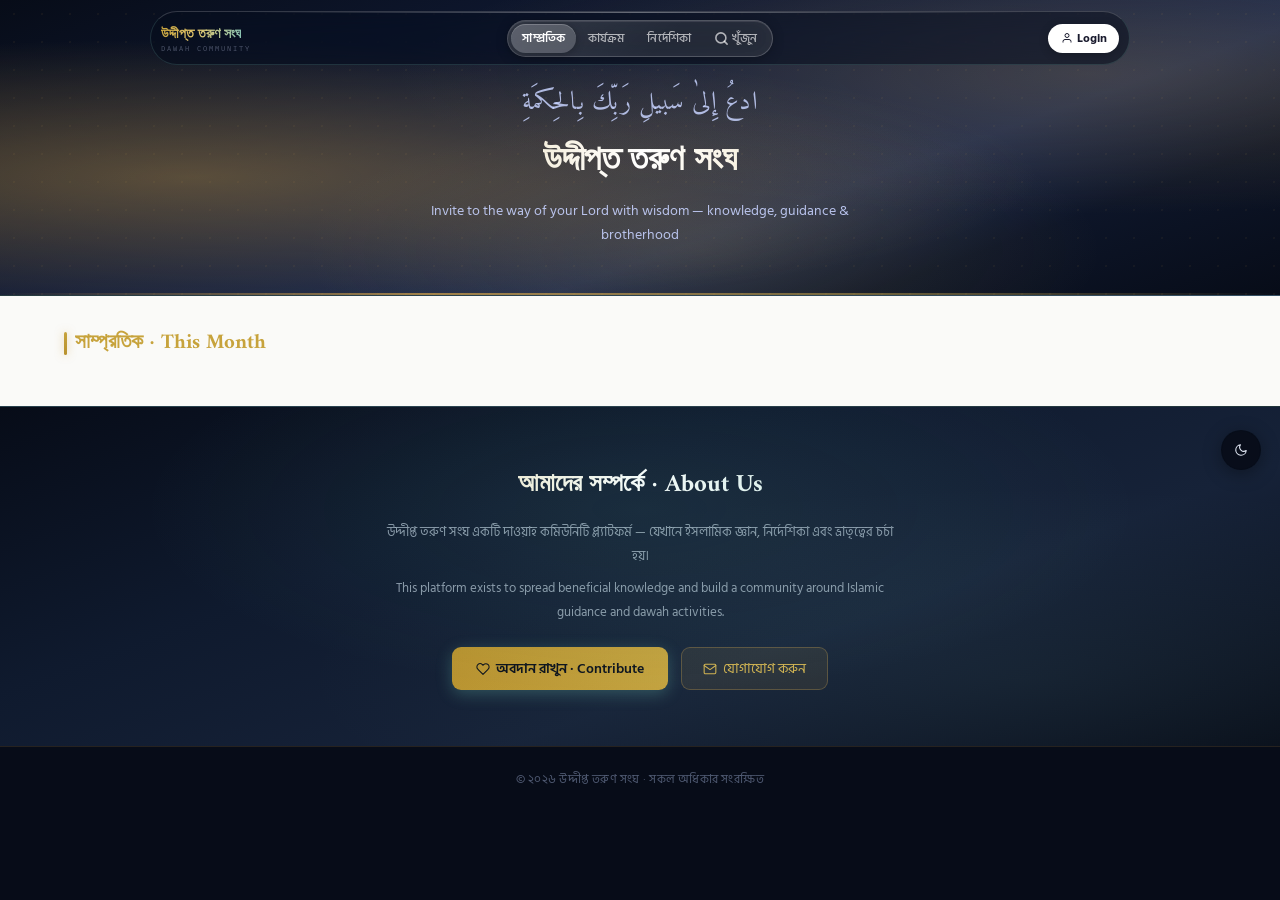
==== commit 8d469a33: "Add files via upload" ====
--- a/index.html
+++ b/index.html
@@ -2006,6 +2006,9 @@
 @media(min-width:521px){
   .nav-tab .nt-icon{display:none;}
   .nav-tab .nt-label{display:inline;}
+  /* search tab: show icon + text together on desktop */
+  .nav-tab-search .nt-icon{display:flex;}
+  .nav-tab-search{gap:.3rem;}
 }
 /* ── LIGHT THEME ── */
 [data-theme="light"] .nav-tab{color:rgba(255,255,255,.6);}
